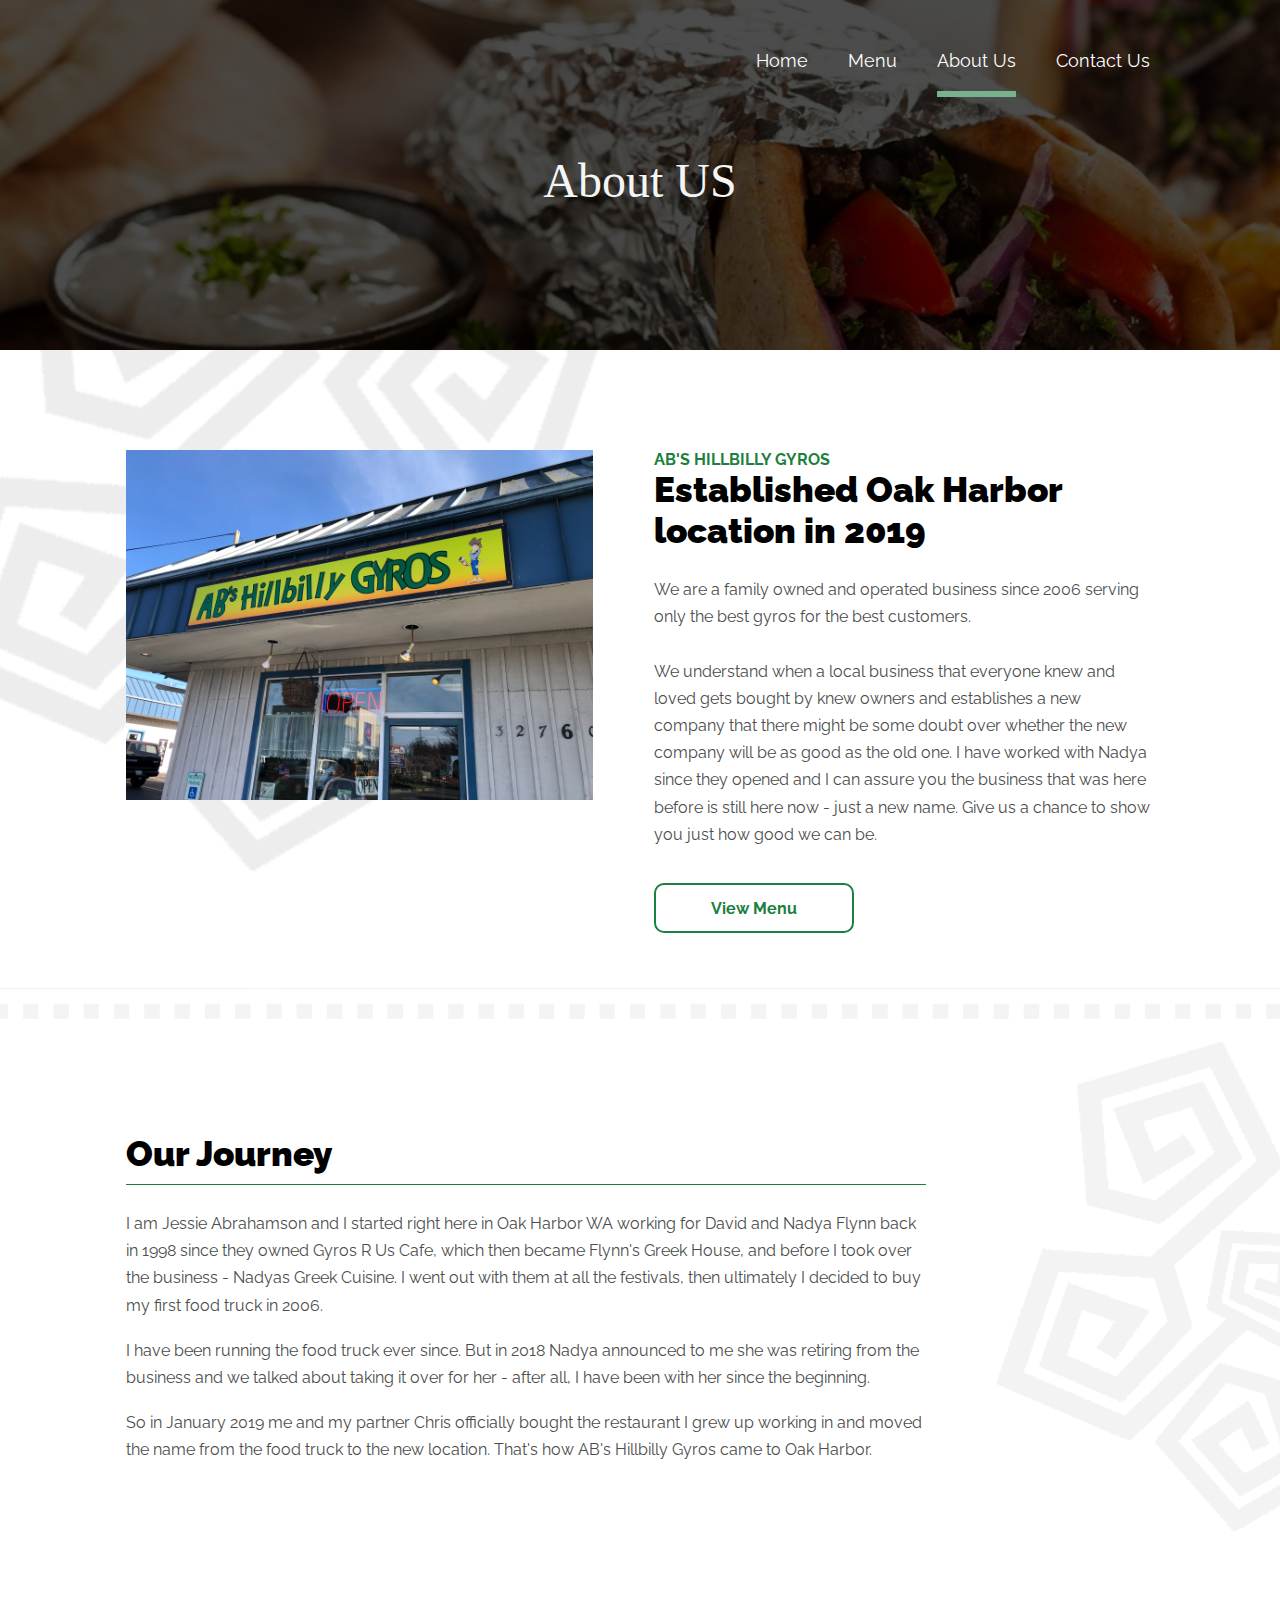
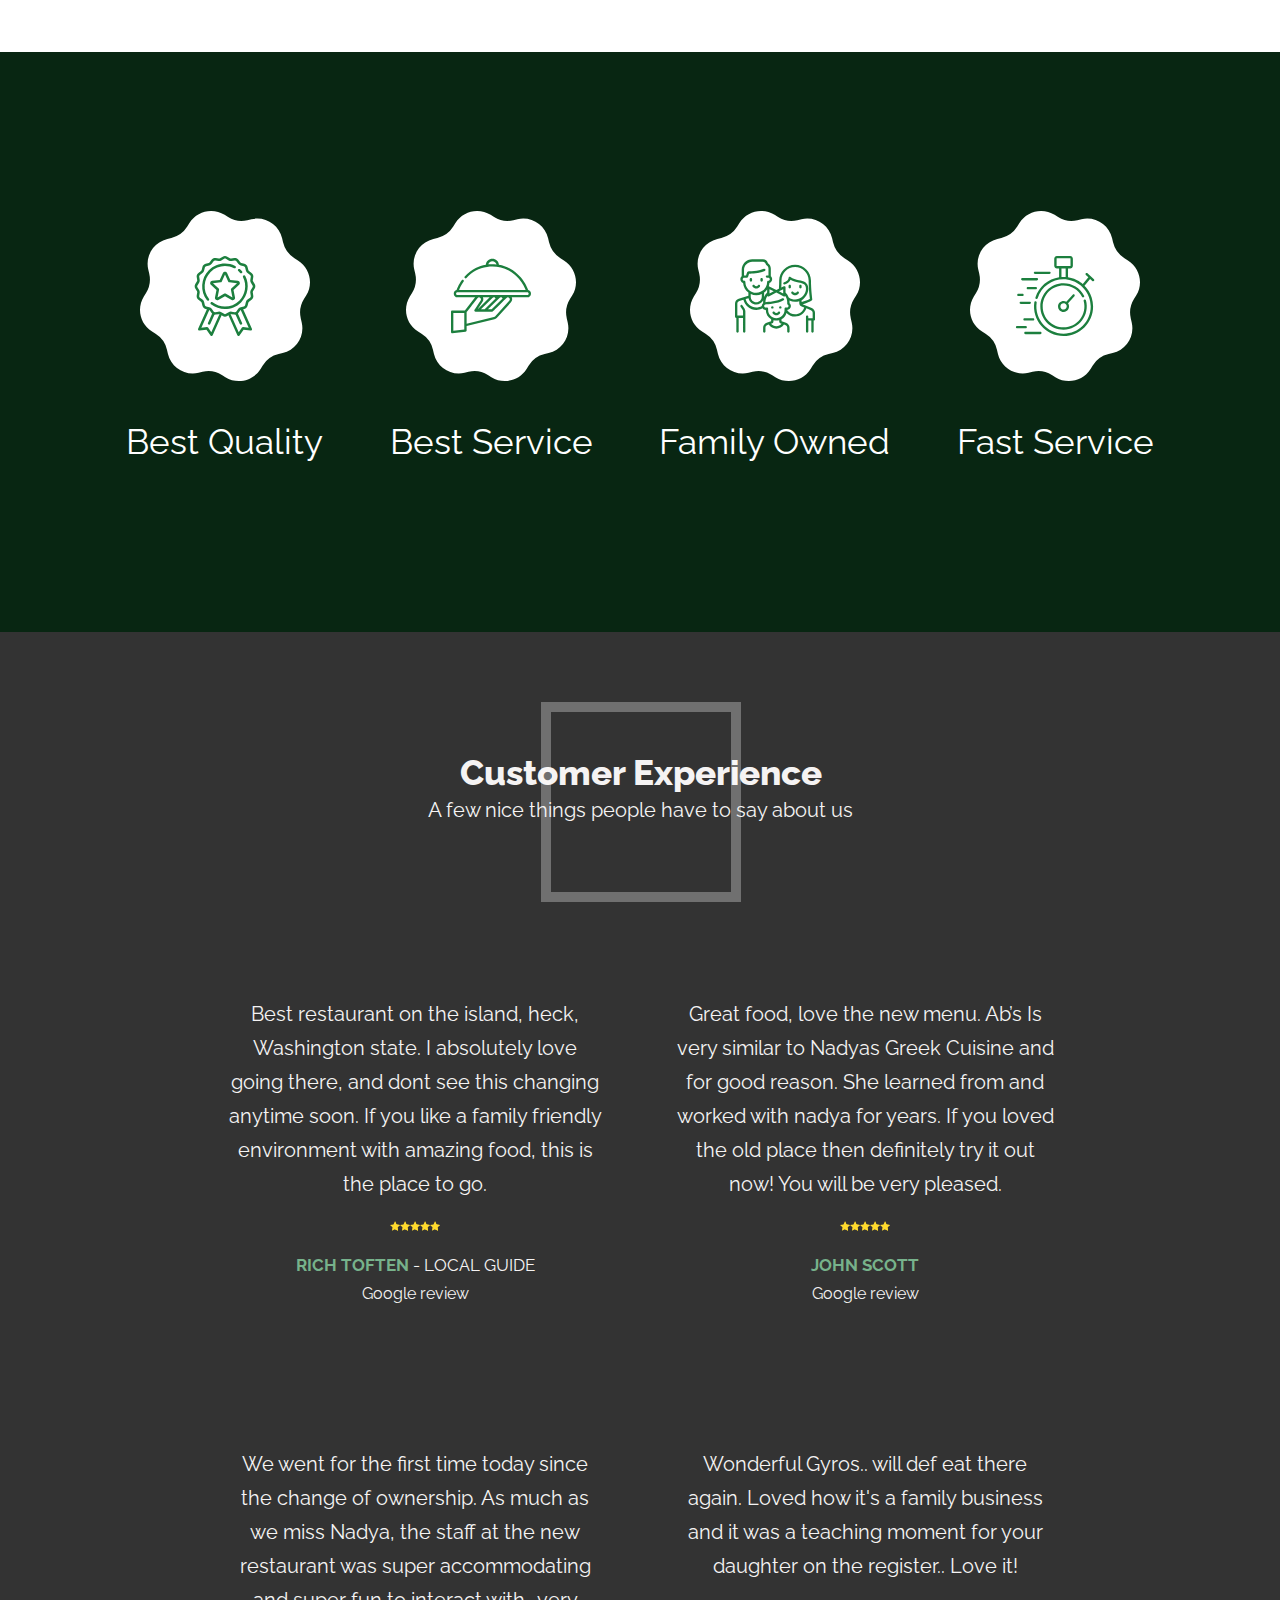
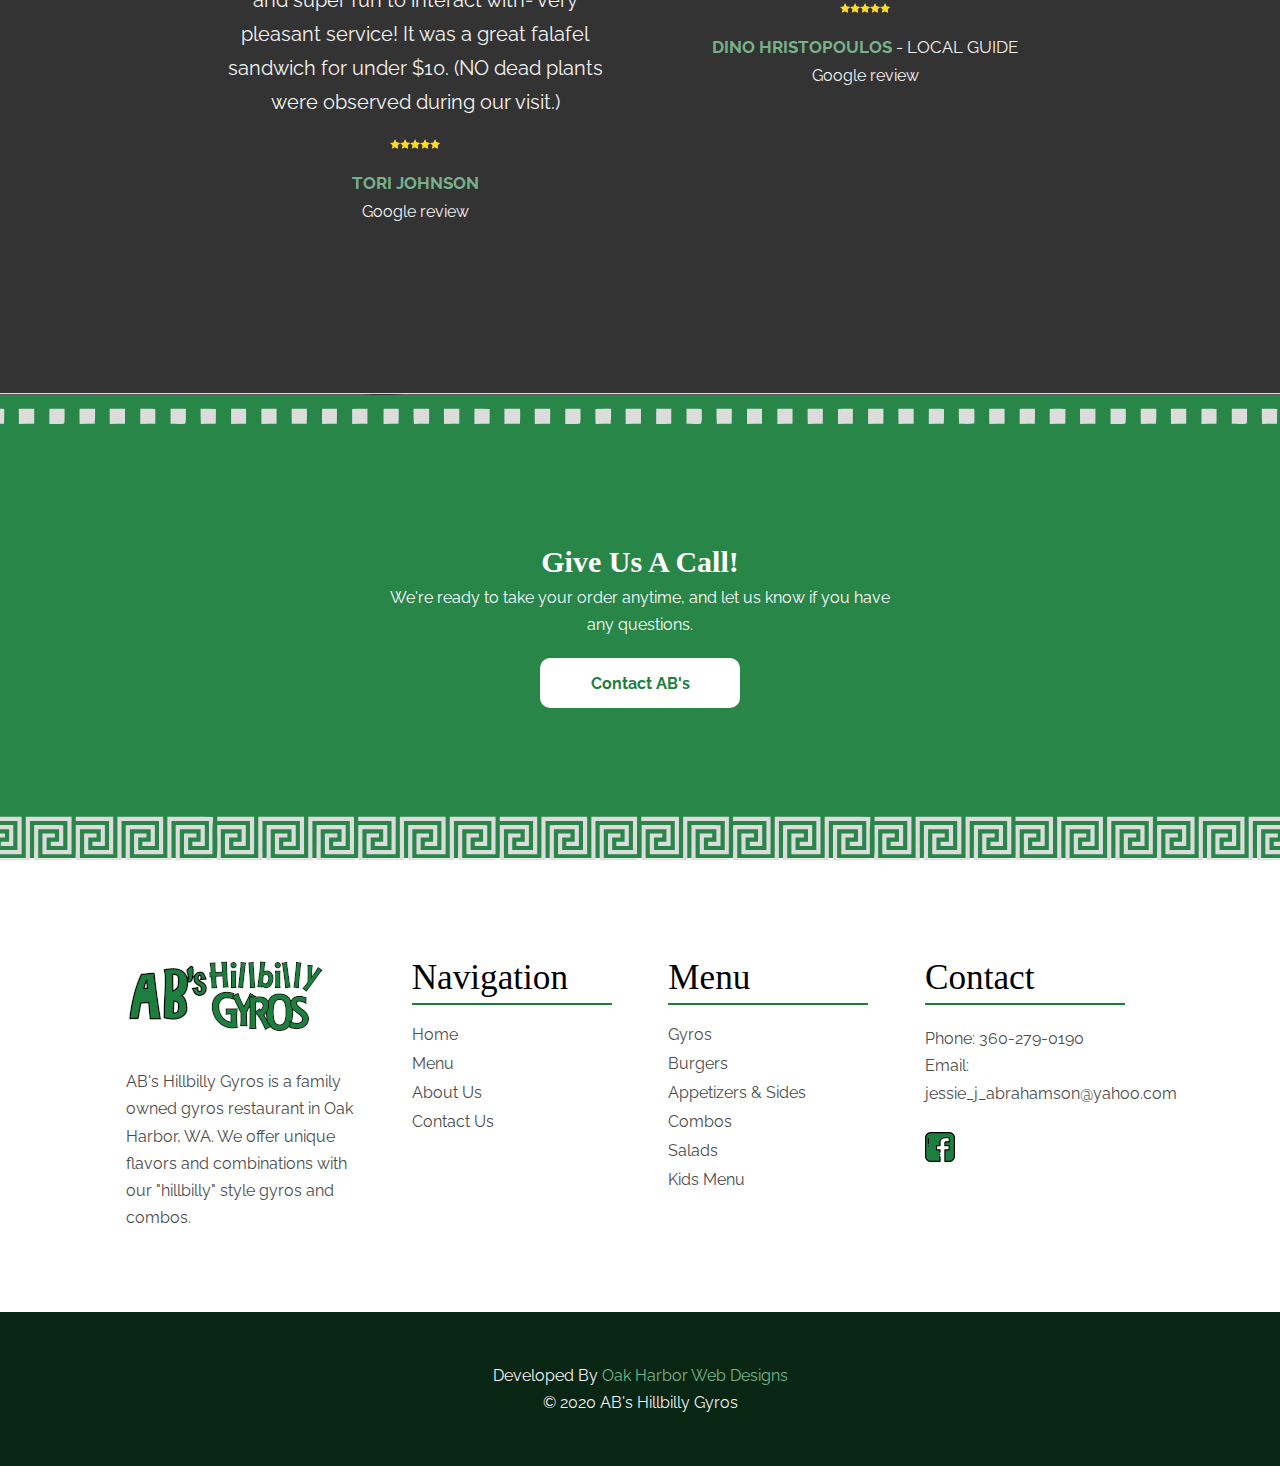
==== html/about.html @ a11c8747 "removed font awesome" ====
<!DOCTYPE html>
<html lang="en">
<head>

    <!-- Global site tag (gtag.js) - Google Analytics -->
    <script async src="https://www.googletagmanager.com/gtag/js?id=UA-137702322-4"></script>
    <script>
    window.dataLayer = window.dataLayer || [];
    function gtag(){dataLayer.push(arguments);}
    gtag('js', new Date());

    gtag('config', 'UA-137702322-4');
    </script>
    
    <meta charset="UTF-8">
    <meta name="viewport" content="width=device-width, initial-scale=1.0">
    <meta http-equiv="X-UA-Compatible" content="ie=edge">
    <meta name="description" content="">
    <meta name="keywords" content="">

    <!-- Google Search Console -->
    
    <!-- Favicons -->
    <link rel="apple-touch-icon" sizes="180x180" href="/apple-touch-icon.png">
    <link rel="icon" type="image/png" sizes="32x32" href="/favicon-32x32.png">
    <link rel="icon" type="image/png" sizes="16x16" href="/favicon-16x16.png">
    <link rel="manifest" href="/site.webmanifest">
    <link rel="mask-icon" href="/safari-pinned-tab.svg" color="#5bbad5">
    <meta name="msapplication-TileColor" content="#da532c">
    <meta name="theme-color" content="#ffffff">

    <!-- Google Fonts -->
    <link href="https://fonts.googleapis.com/css?family=Raleway|Rock+Salt|Slackey&display=swap" rel="stylesheet">

    <!-- CSS -->
    <link rel="stylesheet" href="/css/core-styles.css">
    <link rel="stylesheet" href="/css/about.css">

    <!-- jQuery -->
    <script src="https://ajax.googleapis.com/ajax/libs/jquery/3.4.1/jquery.min.js"></script>

    <title>About Us | Oak Harbor | AB's Hillbilly Gyros</title>
</head>
<body>

    <header>
        <!-- Desktop Navbar -->
        <div class="mobile-wrapper">
            <div class="mobile-nav container">
                <img id="mobile-logo" src="/images/vertical-logo.png" alt="mobile_company_logo" height="60"> 

                <!-- Hamburger Menu -->
                <button aria-label="open the menu" id="menu-button" class="hamburger hamburger--spring" onclick="toggleNav()" type="button">
                    <span aria-hidden="true" class="hamburger-box">
                        <span aria-hidden="true" class="hamburger-inner"></span>
                    </span>
                </button>
            </div>
        </div>

        <!-- ============================================ -->
        <!--                   NAVIGATION                 -->
        <!-- ============================================ -->

        <nav>
            <div class="navbar-menu">
                <div id="side-menu" class=" side-nav">
                    <ul id="on-top" class="navbar-links">
                        <li class="nav-li"><a href="/index.html">Home</a></li>
                        <li class="nav-li"><a href="menu.html">Menu</a></li>
                        <li class="nav-li"><a class="active-menu" href="about.html">About Us</a></li>
                        <!-- <li class="nav-li"><a href="events.html">Events</a></li> -->
                        <li class="nav-li"><a href="contact.html">Contact Us</a></li>
                    </ul>
                </div>
            </div>
        </nav>
    </header>

    <!-- ============================================ -->
    <!--                    LANDING                   -->
    <!-- ============================================ -->

    <section id="sub-landing">
        <div class="sub-landing-dark"></div>
        <h1 class="container">About US</h1>
        <div class="hero-line"></div>
    </section>

    <!-- ============================================ -->
    <!--                   ESTABLISHED                -->
    <!-- ============================================ -->

    <section id="established">
        <div class="container established">
            <img class="faded-img" src="/images/faded-greek-design.png" alt="">
            <img class="front-door" src="/images/outside-sign.jpg" alt=""  width="400px">
            <div class="established-content">
                <span>AB'S HILLBILLY GYROS</span>
                <h2>Established Oak Harbor location in 2019</h2>
                <div class="estabolsihed-line"></div>
                <p>
                    We are a family owned and operated business since 2006 serving only the best gyros 
                    for the best customers.
                    <br><br>
                   We understand when a local business that everyone knew and loved gets bought by 
                   knew owners and establishes a new company that there might be some doubt over 
                   whether the new company will be as good as the old one.  I have worked with Nadya 
                   since they opened and I can assure you the business that was here before is still 
                   here now - just a new name.  Give us a chance to show you just how good we can be. 
                </p>
                <button class="button-secondary established-button" onclick="location.href='menu.html'" type="button">
                    View Menu
                </button>
            </div>
            <svg aria-hidden="true" xmlns="http://www.w3.org/2000/svg" version="1.1" viewBox="0 0 2000 34" width="2000.0pt" height="34.0pt">
                <path d="M 0.00 0.00 L 2000.00 0.00 L 2000.00 0.90 C 1873.00 0.90 1746.00 0.90 1619.00 0.90 C 1608.00 0.77 1597.00 0.79 1586.00 0.90 C 1331.67 0.90 1077.33 0.90 823.00 0.90 C 812.33 0.78 801.67 0.78 791.00 0.90 C 527.33 0.90 263.67 0.90 0.00 0.90 L 0.00 0.00 Z" fill="#dcdcdc"/>
                <path d="M 0.00 0.90 C 263.67 0.90 527.33 0.90 791.00 0.90 C 801.67 0.78 812.33 0.78 823.00 0.90 C 1077.33 0.90 1331.67 0.90 1586.00 0.90 C 1597.00 0.79 1608.00 0.77 1619.00 0.90 C 1746.00 0.90 1873.00 0.90 2000.00 0.90 L 2000.00 11.90 C 1996.52 11.89 1993.04 11.90 1989.56 11.90 C 1989.57 15.65 1989.59 19.41 1989.65 23.17 C 1993.10 23.15 1996.55 23.14 2000.00 23.13 L 2000.00 34.00 L 0.00 34.00 L 0.00 0.90 Z" fill="transparent"/>
                <path d="M 11.45 11.89 C 15.22 11.90 18.99 11.89 22.76 11.89 C 22.82 15.64 22.81 19.39 22.63 23.14 C 18.89 23.14 15.15 23.15 11.41 23.17 C 11.33 19.41 11.38 15.65 11.45 11.89 Z" fill="#dcdcdc"/>
                <path d="M 33.88 11.90 C 37.78 11.90 41.69 11.90 45.59 11.90 C 45.64 15.65 45.62 19.40 45.50 23.15 C 41.71 23.14 37.93 23.15 34.15 23.17 C 33.89 19.42 33.85 15.66 33.88 11.90 Z" fill="#dcdcdc"/>
                <path d="M 56.66 11.90 C 60.52 11.90 64.38 11.90 68.23 11.88 C 68.23 15.63 68.23 19.38 68.21 23.13 C 64.39 23.14 60.56 23.15 56.74 23.16 C 56.69 19.41 56.67 15.65 56.66 11.90 Z" fill="#dcdcdc"/>
                <path d="M 79.58 11.89 C 83.39 11.91 87.20 11.90 91.01 11.91 C 91.05 15.65 91.04 19.39 90.88 23.13 C 87.10 23.14 83.31 23.15 79.53 23.17 C 79.50 19.41 79.53 15.65 79.58 11.89 Z" fill="#dcdcdc"/>
                <path d="M 102.08 11.90 C 106.00 11.89 109.93 11.89 113.86 11.90 C 113.92 15.65 113.91 19.40 113.72 23.14 C 109.86 23.13 106.00 23.15 102.14 23.16 C 102.03 19.41 102.03 15.66 102.08 11.90 Z" fill="#dcdcdc"/>
                <path d="M 124.79 11.89 C 128.65 11.90 132.52 11.91 136.38 11.89 C 136.40 15.64 136.40 19.38 136.35 23.13 C 132.52 23.14 128.69 23.16 124.86 23.17 C 124.83 19.41 124.81 15.65 124.79 11.89 Z" fill="#dcdcdc"/>
                <path d="M 147.74 11.88 C 151.54 11.90 155.33 11.89 159.13 11.90 C 159.12 15.37 159.31 18.88 158.99 22.34 L 158.34 23.00 C 154.81 23.31 151.23 23.13 147.69 23.17 C 147.68 19.41 147.71 15.64 147.74 11.88 Z" fill="#dcdcdc"/>
                <path d="M 170.31 11.91 C 174.23 11.90 178.14 11.89 182.05 11.89 C 182.13 15.65 182.06 19.38 181.80 23.13 C 178.00 23.14 174.21 23.15 170.42 23.18 C 170.27 19.42 170.27 15.67 170.31 11.91 Z" fill="#dcdcdc"/>
                <path d="M 192.95 11.90 C 196.80 11.90 200.64 11.90 204.49 11.89 C 204.50 15.64 204.50 19.38 204.44 23.13 C 200.64 23.14 196.84 23.15 193.04 23.16 C 192.97 19.40 192.96 15.65 192.95 11.90 Z" fill="#dcdcdc"/>
                <path d="M 215.95 11.90 C 219.70 11.89 223.45 11.90 227.20 11.89 C 227.20 15.60 227.22 19.30 227.21 23.01 C 223.43 23.14 219.65 23.18 215.87 23.17 C 215.88 19.41 215.91 15.66 215.95 11.90 Z" fill="#dcdcdc"/>
                <path d="M 238.64 11.90 C 242.46 11.89 246.29 11.89 250.11 11.91 C 249.84 15.19 250.91 20.18 249.41 23.02 C 245.84 23.30 242.23 23.13 238.66 23.15 C 238.62 19.40 238.63 15.65 238.64 11.90 Z" fill="#dcdcdc"/>
                <path d="M 261.12 11.90 C 264.95 11.89 268.79 11.90 272.63 11.90 C 272.65 15.65 272.63 19.40 272.51 23.15 C 268.80 23.15 265.08 23.14 261.36 23.17 C 261.17 19.42 261.12 15.66 261.12 11.90 Z" fill="#dcdcdc"/>
                <path d="M 284.05 11.90 C 287.79 11.89 291.53 11.89 295.27 11.89 C 295.28 15.64 295.29 19.38 295.25 23.12 C 291.52 23.14 287.80 23.16 284.07 23.16 C 284.00 19.40 284.02 15.65 284.05 11.90 Z" fill="#dcdcdc"/>
                <path d="M 306.78 11.89 C 310.58 11.90 314.38 11.90 318.18 11.89 C 318.18 15.64 318.18 19.39 318.16 23.13 C 314.37 23.14 310.58 23.15 306.80 23.16 C 306.77 19.40 306.78 15.65 306.78 11.89 Z" fill="#dcdcdc"/>
                <path d="M 329.46 11.90 C 333.28 11.90 337.09 11.89 340.91 11.90 C 340.94 15.64 340.96 19.37 340.83 23.11 C 337.07 23.13 333.32 23.15 329.57 23.18 C 329.50 19.42 329.47 15.66 329.46 11.90 Z" fill="#dcdcdc"/>
                <path d="M 352.26 11.91 C 355.97 11.89 359.69 11.89 363.40 11.90 C 363.42 15.64 363.42 19.38 363.37 23.13 C 359.68 23.13 355.98 23.15 352.29 23.17 C 352.19 19.42 352.21 15.66 352.26 11.91 Z" fill="#dcdcdc"/>
                <path d="M 374.84 11.89 C 378.67 11.90 382.50 11.90 386.33 11.88 C 386.34 15.64 386.34 19.39 386.30 23.14 C 382.48 23.13 378.67 23.16 374.85 23.16 C 374.83 19.40 374.84 15.65 374.84 11.89 Z" fill="#dcdcdc"/>
                <path d="M 397.56 11.90 C 401.39 11.90 405.22 11.89 409.05 11.90 C 409.04 15.64 409.04 19.38 409.04 23.13 C 405.24 23.14 401.45 23.15 397.65 23.17 C 397.59 19.41 397.57 15.65 397.56 11.90 Z" fill="#dcdcdc"/>
                <path d="M 420.46 11.90 C 424.23 11.90 428.00 11.89 431.77 11.91 C 431.83 15.66 431.82 19.40 431.63 23.14 C 427.89 23.15 424.15 23.15 420.40 23.17 C 420.32 19.41 420.37 15.65 420.46 11.90 Z" fill="#dcdcdc"/>
                <path d="M 442.87 11.90 C 446.77 11.89 450.66 11.89 454.56 11.88 C 454.58 15.53 454.78 19.22 454.45 22.86 C 450.74 23.38 446.89 23.10 443.15 23.17 C 442.90 19.42 442.85 15.66 442.87 11.90 Z" fill="#dcdcdc"/>
                <path d="M 465.66 11.89 C 469.52 11.90 473.37 11.90 477.23 11.89 C 477.23 15.64 477.23 19.39 477.21 23.14 C 473.39 23.14 469.56 23.15 465.74 23.16 C 465.69 19.40 465.67 15.65 465.66 11.89 Z" fill="#dcdcdc"/>
                <path d="M 488.57 11.89 C 492.38 11.90 496.19 11.89 499.99 11.90 C 500.06 15.65 500.03 19.39 499.89 23.13 C 496.11 23.13 492.32 23.14 488.54 23.17 C 488.51 19.41 488.53 15.65 488.57 11.89 Z" fill="#dcdcdc"/>
                <path d="M 511.07 11.91 C 515.00 11.89 518.93 11.89 522.86 11.91 C 522.92 15.65 522.91 19.40 522.70 23.14 C 518.85 23.14 514.99 23.16 511.14 23.16 C 511.03 19.41 511.03 15.66 511.07 11.91 Z" fill="#dcdcdc"/>
                <path d="M 533.79 11.88 C 537.65 11.90 541.52 11.90 545.38 11.90 C 545.40 15.64 545.40 19.38 545.35 23.13 C 541.52 23.13 537.69 23.15 533.86 23.18 C 533.83 19.41 533.81 15.65 533.79 11.88 Z" fill="#dcdcdc"/>
                <path d="M 556.74 11.89 C 560.54 11.90 564.33 11.89 568.12 11.90 C 568.12 15.37 568.31 18.89 567.99 22.36 L 567.37 22.99 C 563.83 23.32 560.23 23.13 556.68 23.17 C 556.68 19.41 556.71 15.65 556.74 11.89 Z" fill="#dcdcdc"/>
                <path d="M 579.33 11.89 C 583.23 11.90 587.13 11.89 591.03 11.89 C 591.13 15.66 591.06 19.38 590.79 23.14 C 587.00 23.14 583.20 23.15 579.41 23.17 C 579.28 19.41 579.29 15.65 579.33 11.89 Z" fill="#dcdcdc"/>
                <path d="M 601.95 11.90 C 605.80 11.90 609.64 11.90 613.48 11.89 C 613.51 15.64 613.51 19.38 613.45 23.13 C 609.65 23.14 605.85 23.16 602.04 23.16 C 601.97 19.41 601.96 15.66 601.95 11.90 Z" fill="#dcdcdc"/>
                <path d="M 624.94 11.90 C 628.70 11.89 632.45 11.89 636.21 11.91 C 636.22 15.65 636.22 19.39 636.19 23.13 C 632.42 23.14 628.65 23.15 624.88 23.16 C 624.89 19.41 624.92 15.65 624.94 11.90 Z" fill="#dcdcdc"/>
                <path d="M 647.63 11.88 C 651.46 11.90 655.28 11.90 659.11 11.89 C 659.10 15.35 659.31 18.86 658.98 22.30 L 658.35 23.00 C 654.81 23.31 651.21 23.13 647.66 23.16 C 647.62 19.40 647.62 15.64 647.63 11.88 Z" fill="#dcdcdc"/>
                <path d="M 670.12 11.89 C 673.96 11.90 677.80 11.89 681.64 11.91 C 681.66 15.65 681.64 19.40 681.52 23.14 C 677.81 23.14 674.10 23.14 670.39 23.17 C 670.18 19.42 670.12 15.66 670.12 11.89 Z" fill="#dcdcdc"/>
                <path d="M 693.06 11.90 C 696.80 11.90 700.54 11.90 704.28 11.90 C 704.28 15.64 704.29 19.39 704.25 23.13 C 700.52 23.14 696.79 23.15 693.06 23.16 C 693.00 19.41 693.02 15.65 693.06 11.90 Z" fill="#dcdcdc"/>
                <path d="M 715.77 11.89 C 719.57 11.90 723.37 11.90 727.17 11.89 C 727.17 15.64 727.18 19.38 727.16 23.12 C 723.37 23.13 719.58 23.15 715.79 23.16 C 715.77 19.40 715.77 15.65 715.77 11.89 Z" fill="#dcdcdc"/>
                <path d="M 738.46 11.90 C 742.28 11.89 746.09 11.89 749.90 11.90 C 749.96 15.65 749.95 19.40 749.76 23.14 C 746.02 23.14 742.29 23.15 738.55 23.14 C 738.49 19.39 738.48 15.64 738.46 11.90 Z" fill="#dcdcdc"/>
                <path d="M 761.27 11.90 C 764.98 11.90 768.70 11.90 772.41 11.88 C 772.42 15.63 772.43 19.38 772.37 23.13 C 768.68 23.14 764.99 23.15 761.29 23.17 C 761.19 19.41 761.22 15.66 761.27 11.90 Z" fill="#dcdcdc"/>
                <path d="M 783.84 11.91 C 787.66 11.89 791.49 11.89 795.32 11.90 C 795.33 15.64 795.34 19.39 795.30 23.13 C 791.48 23.13 787.67 23.15 783.85 23.16 C 783.83 19.41 783.83 15.66 783.84 11.91 Z" fill="#dcdcdc"/>
                <path d="M 807.45 11.89 C 811.22 11.90 814.99 11.89 818.76 11.89 C 818.82 15.64 818.81 19.39 818.63 23.14 C 814.89 23.14 811.15 23.15 807.41 23.17 C 807.33 19.41 807.38 15.65 807.45 11.89 Z" fill="#dcdcdc"/>
                <path d="M 829.88 11.90 C 833.78 11.90 837.69 11.90 841.59 11.90 C 841.64 15.65 841.62 19.40 841.50 23.15 C 837.71 23.14 833.93 23.15 830.15 23.17 C 829.89 19.42 829.85 15.66 829.88 11.90 Z" fill="#dcdcdc"/>
                <path d="M 852.66 11.90 C 856.52 11.90 860.38 11.90 864.23 11.88 C 864.23 15.63 864.23 19.38 864.21 23.13 C 860.39 23.14 856.56 23.15 852.74 23.16 C 852.69 19.41 852.67 15.65 852.66 11.90 Z" fill="#dcdcdc"/>
                <path d="M 875.58 11.89 C 879.39 11.91 883.20 11.90 887.01 11.91 C 887.05 15.65 887.04 19.39 886.88 23.13 C 883.10 23.14 879.32 23.15 875.53 23.17 C 875.50 19.41 875.53 15.65 875.58 11.89 Z" fill="#dcdcdc"/>
                <path d="M 898.08 11.90 C 902.00 11.89 905.93 11.89 909.86 11.90 C 909.92 15.65 909.91 19.40 909.72 23.14 C 905.86 23.13 902.00 23.15 898.14 23.16 C 898.03 19.41 898.03 15.66 898.08 11.90 Z" fill="#dcdcdc"/>
                <path d="M 920.79 11.89 C 924.65 11.90 928.52 11.91 932.38 11.89 C 932.40 15.64 932.40 19.38 932.35 23.13 C 928.52 23.14 924.69 23.16 920.86 23.17 C 920.83 19.41 920.81 15.65 920.79 11.89 Z" fill="#dcdcdc"/>
                <path d="M 943.74 11.88 C 947.54 11.90 951.33 11.89 955.13 11.90 C 955.12 15.37 955.31 18.88 954.99 22.34 L 954.34 23.00 C 950.81 23.31 947.23 23.13 943.69 23.17 C 943.68 19.41 943.71 15.64 943.74 11.88 Z" fill="#dcdcdc"/>
                <path d="M 966.31 11.91 C 970.23 11.90 974.14 11.89 978.05 11.89 C 978.13 15.65 978.06 19.38 977.80 23.13 C 974.00 23.14 970.21 23.15 966.42 23.18 C 966.27 19.42 966.27 15.67 966.31 11.91 Z" fill="#dcdcdc"/>
                <path d="M 988.95 11.90 C 992.80 11.90 996.64 11.90 1000.49 11.89 C 1000.50 15.64 1000.50 19.38 1000.44 23.13 C 996.64 23.14 992.84 23.15 989.04 23.16 C 988.97 19.40 988.96 15.65 988.95 11.90 Z" fill="#dcdcdc"/>
                <path d="M 1011.95 11.90 C 1015.70 11.89 1019.45 11.90 1023.20 11.89 C 1023.20 15.60 1023.22 19.30 1023.21 23.01 C 1019.43 23.14 1015.65 23.18 1011.87 23.17 C 1011.88 19.41 1011.91 15.66 1011.95 11.90 Z" fill="#dcdcdc"/>
                <path d="M 1034.64 11.90 C 1038.46 11.89 1042.29 11.89 1046.11 11.91 C 1045.84 15.19 1046.90 20.18 1045.41 23.02 C 1041.84 23.30 1038.23 23.13 1034.66 23.15 C 1034.62 19.40 1034.63 15.65 1034.64 11.90 Z" fill="#dcdcdc"/>
                <path d="M 1057.12 11.90 C 1060.95 11.89 1064.79 11.90 1068.63 11.90 C 1068.65 15.65 1068.63 19.40 1068.51 23.15 C 1064.80 23.15 1061.08 23.14 1057.36 23.17 C 1057.17 19.42 1057.12 15.66 1057.12 11.90 Z" fill="#dcdcdc"/>
                <path d="M 1080.05 11.90 C 1083.79 11.89 1087.53 11.89 1091.27 11.89 C 1091.28 15.64 1091.29 19.38 1091.25 23.12 C 1087.52 23.14 1083.80 23.16 1080.07 23.16 C 1080.00 19.40 1080.02 15.65 1080.05 11.90 Z" fill="#dcdcdc"/>
                <path d="M 1102.78 11.89 C 1106.58 11.90 1110.38 11.90 1114.18 11.89 C 1114.18 15.64 1114.18 19.39 1114.16 23.13 C 1110.37 23.14 1106.58 23.15 1102.80 23.16 C 1102.77 19.40 1102.78 15.65 1102.78 11.89 Z" fill="#dcdcdc"/>
                <path d="M 1125.46 11.90 C 1129.28 11.90 1133.09 11.89 1136.91 11.90 C 1136.94 15.64 1136.96 19.37 1136.83 23.11 C 1133.07 23.13 1129.32 23.15 1125.57 23.18 C 1125.50 19.42 1125.47 15.66 1125.46 11.90 Z" fill="#dcdcdc"/>
                <path d="M 1148.26 11.91 C 1151.97 11.89 1155.69 11.89 1159.40 11.90 C 1159.42 15.64 1159.42 19.38 1159.37 23.13 C 1155.68 23.13 1151.98 23.15 1148.29 23.17 C 1148.19 19.42 1148.21 15.66 1148.26 11.91 Z" fill="#dcdcdc"/>
                <path d="M 1170.84 11.89 C 1174.67 11.90 1178.50 11.90 1182.33 11.88 C 1182.34 15.64 1182.34 19.39 1182.30 23.14 C 1178.48 23.13 1174.67 23.16 1170.85 23.16 C 1170.83 19.40 1170.84 15.65 1170.84 11.89 Z" fill="#dcdcdc"/>
                <path d="M 1193.56 11.90 C 1197.39 11.90 1201.22 11.89 1205.05 11.90 C 1205.04 15.64 1205.04 19.38 1205.04 23.13 C 1201.24 23.14 1197.45 23.15 1193.65 23.17 C 1193.59 19.41 1193.57 15.65 1193.56 11.90 Z" fill="#dcdcdc"/>
                <path d="M 1216.46 11.90 C 1220.23 11.90 1224.00 11.89 1227.77 11.91 C 1227.83 15.66 1227.82 19.40 1227.63 23.14 C 1223.89 23.15 1220.15 23.15 1216.40 23.17 C 1216.32 19.41 1216.37 15.65 1216.46 11.90 Z" fill="#dcdcdc"/>
                <path d="M 1238.87 11.90 C 1242.77 11.89 1246.66 11.89 1250.56 11.88 C 1250.58 15.53 1250.78 19.22 1250.45 22.85 C 1246.74 23.38 1242.89 23.10 1239.15 23.17 C 1238.90 19.42 1238.85 15.66 1238.87 11.90 Z" fill="#dcdcdc"/>
                <path d="M 1261.66 11.89 C 1265.52 11.90 1269.37 11.90 1273.23 11.89 C 1273.23 15.64 1273.23 19.39 1273.21 23.14 C 1269.39 23.14 1265.56 23.15 1261.74 23.16 C 1261.69 19.40 1261.67 15.65 1261.66 11.89 Z" fill="#dcdcdc"/>
                <path d="M 1284.57 11.89 C 1288.38 11.90 1292.19 11.89 1295.99 11.90 C 1296.06 15.65 1296.03 19.39 1295.89 23.13 C 1292.11 23.13 1288.32 23.14 1284.54 23.17 C 1284.51 19.41 1284.53 15.65 1284.57 11.89 Z" fill="#dcdcdc"/>
                <path d="M 1307.07 11.91 C 1311.00 11.89 1314.93 11.89 1318.86 11.91 C 1318.92 15.65 1318.91 19.40 1318.70 23.14 C 1314.85 23.14 1310.99 23.16 1307.14 23.16 C 1307.03 19.41 1307.03 15.66 1307.07 11.91 Z" fill="#dcdcdc"/>
                <path d="M 1329.79 11.88 C 1333.65 11.90 1337.52 11.90 1341.38 11.90 C 1341.40 15.64 1341.40 19.38 1341.35 23.13 C 1337.52 23.13 1333.69 23.15 1329.86 23.18 C 1329.83 19.41 1329.81 15.65 1329.79 11.88 Z" fill="#dcdcdc"/>
                <path d="M 1352.74 11.89 C 1356.54 11.90 1360.33 11.89 1364.12 11.90 C 1364.12 15.37 1364.31 18.89 1363.99 22.35 L 1363.37 22.99 C 1359.83 23.32 1356.23 23.13 1352.68 23.17 C 1352.68 19.41 1352.71 15.65 1352.74 11.89 Z" fill="#dcdcdc"/>
                <path d="M 1375.33 11.89 C 1379.23 11.90 1383.13 11.89 1387.03 11.89 C 1387.14 15.66 1387.06 19.38 1386.79 23.14 C 1383.00 23.14 1379.20 23.15 1375.41 23.17 C 1375.28 19.41 1375.29 15.65 1375.33 11.89 Z" fill="#dcdcdc"/>
                <path d="M 1397.95 11.90 C 1401.80 11.90 1405.64 11.90 1409.48 11.89 C 1409.51 15.64 1409.51 19.38 1409.45 23.13 C 1405.65 23.14 1401.85 23.16 1398.04 23.16 C 1397.97 19.41 1397.96 15.66 1397.95 11.90 Z" fill="#dcdcdc"/>
                <path d="M 1420.94 11.90 C 1424.70 11.89 1428.45 11.89 1432.21 11.91 C 1432.22 15.65 1432.22 19.39 1432.19 23.13 C 1428.42 23.14 1424.65 23.15 1420.88 23.16 C 1420.89 19.41 1420.92 15.65 1420.94 11.90 Z" fill="#dcdcdc"/>
                <path d="M 1443.63 11.88 C 1447.46 11.90 1451.28 11.90 1455.11 11.89 C 1455.10 15.35 1455.31 18.86 1454.98 22.30 L 1454.35 23.00 C 1450.81 23.31 1447.21 23.13 1443.66 23.16 C 1443.62 19.40 1443.62 15.64 1443.63 11.88 Z" fill="#dcdcdc"/>
                <path d="M 1466.12 11.89 C 1469.96 11.90 1473.80 11.89 1477.64 11.91 C 1477.66 15.65 1477.64 19.40 1477.52 23.14 C 1473.81 23.14 1470.10 23.14 1466.39 23.17 C 1466.18 19.42 1466.12 15.66 1466.12 11.89 Z" fill="#dcdcdc"/>
                <path d="M 1489.06 11.90 C 1492.80 11.90 1496.54 11.90 1500.28 11.90 C 1500.28 15.64 1500.29 19.39 1500.25 23.13 C 1496.52 23.14 1492.79 23.15 1489.06 23.16 C 1489.00 19.41 1489.02 15.65 1489.06 11.90 Z" fill="#dcdcdc"/>
                <path d="M 1511.77 11.89 C 1515.57 11.90 1519.37 11.90 1523.17 11.89 C 1523.17 15.64 1523.18 19.38 1523.16 23.12 C 1519.37 23.13 1515.58 23.15 1511.79 23.16 C 1511.77 19.40 1511.77 15.65 1511.77 11.89 Z" fill="#dcdcdc"/>
                <path d="M 1534.46 11.90 C 1538.28 11.89 1542.09 11.89 1545.90 11.90 C 1545.96 15.65 1545.95 19.40 1545.76 23.14 C 1542.02 23.14 1538.29 23.15 1534.55 23.14 C 1534.49 19.39 1534.48 15.64 1534.46 11.90 Z" fill="#dcdcdc"/>
                <path d="M 1557.27 11.90 C 1560.98 11.90 1564.70 11.90 1568.41 11.88 C 1568.42 15.63 1568.43 19.38 1568.37 23.13 C 1564.68 23.14 1560.99 23.15 1557.29 23.17 C 1557.19 19.41 1557.22 15.66 1557.27 11.90 Z" fill="#dcdcdc"/>
                <path d="M 1579.84 11.91 C 1583.66 11.89 1587.49 11.89 1591.32 11.90 C 1591.33 15.64 1591.34 19.39 1591.30 23.13 C 1587.48 23.13 1583.67 23.15 1579.85 23.16 C 1579.83 19.41 1579.83 15.66 1579.84 11.91 Z" fill="#dcdcdc"/>
                <path d="M 1603.45 11.89 C 1607.22 11.90 1610.99 11.89 1614.76 11.89 C 1614.82 15.64 1614.81 19.39 1614.63 23.14 C 1610.89 23.14 1607.15 23.15 1603.41 23.17 C 1603.33 19.41 1603.38 15.65 1603.45 11.89 Z" fill="#dcdcdc"/>
                <path d="M 1625.88 11.90 C 1629.78 11.90 1633.69 11.90 1637.59 11.90 C 1637.64 15.65 1637.62 19.40 1637.50 23.15 C 1633.71 23.14 1629.93 23.15 1626.15 23.17 C 1625.89 19.42 1625.85 15.66 1625.88 11.90 Z" fill="#dcdcdc"/>
                <path d="M 1648.66 11.90 C 1652.52 11.90 1656.38 11.90 1660.23 11.88 C 1660.23 15.63 1660.23 19.38 1660.21 23.13 C 1656.39 23.14 1652.56 23.15 1648.74 23.16 C 1648.69 19.41 1648.67 15.65 1648.66 11.90 Z" fill="#dcdcdc"/>
                <path d="M 1671.58 11.89 C 1675.39 11.91 1679.20 11.90 1683.01 11.91 C 1683.05 15.65 1683.04 19.39 1682.89 23.13 C 1679.10 23.14 1675.31 23.15 1671.53 23.17 C 1671.50 19.41 1671.53 15.65 1671.58 11.89 Z" fill="#dcdcdc"/>
                <path d="M 1694.08 11.90 C 1698.00 11.89 1701.93 11.89 1705.86 11.90 C 1705.92 15.65 1705.91 19.40 1705.72 23.14 C 1701.86 23.13 1698.00 23.15 1694.14 23.16 C 1694.03 19.41 1694.03 15.66 1694.08 11.90 Z" fill="#dcdcdc"/>
                <path d="M 1716.79 11.89 C 1720.65 11.90 1724.52 11.91 1728.38 11.89 C 1728.40 15.64 1728.40 19.38 1728.35 23.13 C 1724.52 23.14 1720.69 23.16 1716.86 23.17 C 1716.83 19.41 1716.81 15.65 1716.79 11.89 Z" fill="#dcdcdc"/>
                <path d="M 1739.74 11.88 C 1743.54 11.90 1747.33 11.89 1751.13 11.90 C 1751.12 15.37 1751.31 18.88 1750.99 22.34 L 1750.34 22.99 C 1746.81 23.31 1743.23 23.13 1739.69 23.17 C 1739.68 19.41 1739.71 15.64 1739.74 11.88 Z" fill="#dcdcdc"/>
                <path d="M 1762.31 11.91 C 1766.23 11.90 1770.14 11.89 1774.05 11.89 C 1774.13 15.65 1774.06 19.38 1773.80 23.13 C 1770.00 23.14 1766.21 23.15 1762.42 23.18 C 1762.27 19.42 1762.27 15.67 1762.31 11.91 Z" fill="#dcdcdc"/>
                <path d="M 1784.95 11.90 C 1788.80 11.90 1792.64 11.90 1796.49 11.89 C 1796.50 15.64 1796.50 19.38 1796.44 23.13 C 1792.64 23.14 1788.84 23.15 1785.04 23.16 C 1784.97 19.40 1784.96 15.65 1784.95 11.90 Z" fill="#dcdcdc"/>
                <path d="M 1807.95 11.90 C 1811.70 11.89 1815.45 11.90 1819.20 11.89 C 1819.20 15.60 1819.22 19.30 1819.21 23.01 C 1815.43 23.14 1811.65 23.18 1807.87 23.17 C 1807.88 19.41 1807.91 15.66 1807.95 11.90 Z" fill="#dcdcdc"/>
                <path d="M 1830.64 11.90 C 1834.46 11.89 1838.29 11.89 1842.11 11.91 C 1841.84 15.20 1842.90 20.17 1841.42 23.02 C 1837.85 23.30 1834.23 23.13 1830.66 23.15 C 1830.62 19.40 1830.63 15.65 1830.64 11.90 Z" fill="#dcdcdc"/>
                <path d="M 1853.12 11.90 C 1856.95 11.89 1860.79 11.90 1864.63 11.90 C 1864.65 15.65 1864.63 19.40 1864.51 23.15 C 1860.80 23.15 1857.08 23.15 1853.36 23.17 C 1853.17 19.42 1853.12 15.66 1853.12 11.90 Z" fill="#dcdcdc"/>
                <path d="M 1876.05 11.90 C 1879.79 11.89 1883.53 11.89 1887.27 11.89 C 1887.28 15.64 1887.29 19.38 1887.25 23.12 C 1883.52 23.14 1879.80 23.16 1876.07 23.16 C 1876.00 19.40 1876.02 15.65 1876.05 11.90 Z" fill="#dcdcdc"/>
                <path d="M 1898.78 11.89 C 1902.58 11.90 1906.38 11.90 1910.18 11.89 C 1910.18 15.64 1910.18 19.39 1910.16 23.13 C 1906.37 23.14 1902.58 23.15 1898.80 23.16 C 1898.77 19.40 1898.78 15.65 1898.78 11.89 Z" fill="#dcdcdc"/>
                <path d="M 1921.46 11.90 C 1925.28 11.90 1929.09 11.89 1932.91 11.90 C 1932.94 15.64 1932.96 19.37 1932.83 23.11 C 1929.07 23.13 1925.32 23.15 1921.57 23.18 C 1921.50 19.42 1921.47 15.66 1921.46 11.90 Z" fill="#dcdcdc"/>
                <path d="M 1944.26 11.91 C 1947.97 11.89 1951.69 11.89 1955.40 11.90 C 1955.42 15.64 1955.42 19.38 1955.37 23.13 C 1951.68 23.13 1947.98 23.15 1944.29 23.17 C 1944.19 19.42 1944.21 15.66 1944.26 11.91 Z" fill="#dcdcdc"/>
                <path d="M 1966.84 11.89 C 1970.67 11.90 1974.50 11.90 1978.33 11.88 C 1978.34 15.64 1978.34 19.39 1978.30 23.14 C 1974.48 23.13 1970.67 23.16 1966.85 23.16 C 1966.83 19.40 1966.84 15.65 1966.84 11.89 Z" fill="#dcdcdc"/>
                <path d="M 1989.56 11.90 C 1993.04 11.90 1996.52 11.89 2000.00 11.90 L 2000.00 23.13 C 1996.55 23.14 1993.10 23.15 1989.65 23.17 C 1989.59 19.41 1989.57 15.65 1989.56 11.90 Z" fill="#dcdcdc"/>
                </svg>
        </div>
    </section>

    <!-- ============================================ -->
    <!--                  OUR JOURNEY                 -->
    <!-- ============================================ -->

    <section id="journey" class="section">
        <div class="container journey">
            <h2>Our Journey</h2>
            <div class="journey-line"></div>
            <p> 
                I am Jessie Abrahamson and I started right here in Oak Harbor WA working for David and 
                Nadya Flynn back in 1998 since they owned Gyros R Us Cafe, which then became Flynn's 
                Greek House, and before I took over the business - Nadyas Greek Cuisine.  I went out 
                with them at all the festivals, then ultimately I decided to buy my first food truck 
                in 2006.
            </p><br>
            <p>
                I have been running the food truck ever since.  But in 2018 Nadya announced to me she 
                was retiring from the business and we talked about taking it over for her - after all, 
                I have been with her since the beginning. 
            </p><br>
            <p>
                So in January 2019 me and my partner Chris officially bought the restaurant I grew up 
                working in and moved the name from the food truck to the new location.  That's how AB's 
                Hillbilly Gyros came to Oak Harbor.
            </p>
            <img src="" alt="">
            <img class="greek-design" src="/images/most-faded-greek-design.png" alt="">
        </div>
    </section>

    <!-- ============================================ -->
    <!--                   ICON STRIP                 -->
    <!-- ============================================ -->

    <section id="qualities" class="section">
        <div class="qualities-dark"></div>
       <div class="container item-container">
           <div class="item">
               <div class="svg">
                    <svg class="background" aria-hidden="true" preserveAspectRatio="none" data-bbox="33.241 32.739 134.519 134.522" xmlns="http://www.w3.org/2000/svg" viewBox="33.241 32.739 134.519 134.522" role="img">
                        <g>
                            <path fill="#ffffff" fill-rule="evenodd" clip-rule="evenodd" d="M162.989 102.465l1.721-2.77c5.894-9.482 2.985-21.947-6.497-27.842l-2.769-1.721a20.218 20.218 0 0 1-9.015-12.576l-.741-3.176c-2.537-10.873-13.408-17.631-24.282-15.094l-3.175.741a20.218 20.218 0 0 1-15.267-2.518l-2.769-1.721c-9.483-5.894-21.948-2.986-27.842 6.497l-1.721 2.769a20.218 20.218 0 0 1-12.576 9.015l-3.175.741c-10.872 2.538-17.63 13.41-15.093 24.283l.741 3.175a20.218 20.218 0 0 1-2.518 15.267l-1.721 2.769c-5.894 9.482-2.986 21.948 6.497 27.842l2.769 1.721a20.218 20.218 0 0 1 9.015 12.576l.741 3.175c2.537 10.873 13.408 17.631 24.282 15.094l3.174-.741a20.218 20.218 0 0 1 15.267 2.518l2.77 1.722c9.483 5.894 21.948 2.985 27.842-6.497l1.721-2.769a20.214 20.214 0 0 1 12.576-9.015l3.175-.741c10.873-2.537 17.631-13.408 15.094-24.282l-.741-3.175a20.217 20.217 0 0 1 2.517-15.267z"></path>
                        </g>
                    </svg>
                    <svg class="image" aria-hidden="true" xmlns="http://www.w3.org/2000/svg" xmlns:xlink="http://www.w3.org/1999/xlink" version="1.1" id="Layer_1" x="0px" y="0px" viewBox="0 0 511.999 511.999" style="enable-background:new 0 0 511.999 511.999;" xml:space="preserve" width="512px" height="512px" class="hovered-paths"><g><g>
                        <g>
                            <path d="M321.356,63.796c-56.318-28.458-124.159-17.577-168.81,27.075c-51.895,51.894-57.089,134.64-12.081,192.474    c1.591,2.044,3.969,3.114,6.373,3.114c1.732,0,3.477-0.555,4.95-1.702c3.517-2.737,4.149-7.806,1.413-11.323    c-40.019-51.422-35.394-125.002,10.757-171.153c39.71-39.712,100.038-49.39,150.122-24.083c3.976,2.012,8.83,0.414,10.84-3.563    C326.929,70.658,325.335,65.805,321.356,63.796z" data-original="#000000" class="hovered-path active-path" data-old_color="#000000" fill="#1C7F3E"/>
                        </g>
                    </g><g>
                        <g>
                            <path d="M385.787,128.239c-2.01-3.977-6.861-5.573-10.841-3.565c-3.977,2.009-5.574,6.861-3.565,10.84    c25.289,50.076,15.606,110.396-24.095,150.096c-46.152,46.15-119.731,50.774-171.153,10.757    c-3.518-2.736-8.586-2.104-11.323,1.412c-2.737,3.517-2.104,8.586,1.413,11.323c26.344,20.502,57.855,30.586,89.266,30.586    c37.547,0,74.952-14.411,103.209-42.668C403.339,252.38,414.225,184.552,385.787,128.239z" data-original="#000000" class="hovered-path active-path" data-old_color="#000000" fill="#1C7F3E"/>
                        </g>
                    </g><g>
                        <g>
                            <path d="M364.94,97.508c-1.999-2.262-4.099-4.496-6.242-6.638c-2.143-2.143-4.376-4.243-6.638-6.242    c-3.339-2.952-8.439-2.636-11.388,0.703c-2.953,3.338-2.639,8.437,0.7,11.388c2.015,1.78,4.005,3.652,5.915,5.561    c1.908,1.91,3.78,3.899,5.561,5.914c1.594,1.804,3.816,2.725,6.049,2.725c1.899,0,3.805-0.667,5.34-2.023    C367.577,105.946,367.891,100.847,364.94,97.508z" data-original="#000000" class="hovered-path active-path" data-old_color="#000000" fill="#1C7F3E"/>
                        </g>
                    </g><g>
                        <g>
                            <path d="M446.066,208.41c5.38-8.827,5.38-19.791-0.002-28.616l-10.615-17.407c-1.398-2.294-1.939-5.018-1.521-7.67l3.164-20.103    c1.613-10.245-2.596-20.398-10.982-26.499l-16.451-11.966c-2.175-1.583-3.721-3.892-4.354-6.506l-4.791-19.799    c-2.432-10.057-10.191-17.815-20.247-20.249l-19.8-4.792c-2.614-0.633-4.925-2.179-6.506-4.354l-11.968-16.455    c-6.1-8.386-16.254-12.597-26.496-10.983l-20.11,3.164c-2.652,0.417-5.377-0.123-7.669-1.521L270.308,4.036    c-8.826-5.382-19.79-5.381-28.616,0l-17.408,10.615c-2.292,1.399-5.015,1.937-7.67,1.521l-20.104-3.164    c-10.242-1.612-20.397,2.597-26.497,10.983l-11.966,16.451c-1.583,2.175-3.893,3.721-6.508,4.354l-19.799,4.791    c-10.055,2.432-17.815,10.191-20.249,20.247l-4.792,19.8c-0.633,2.614-2.178,4.925-4.354,6.506L85.89,108.108    c-8.386,6.099-12.594,16.251-10.983,26.496l3.164,20.111c0.417,2.653-0.123,5.377-1.521,7.669l-10.617,17.411    c-5.38,8.826-5.38,19.79,0.001,28.615l10.615,17.408c1.398,2.294,1.939,5.018,1.521,7.67l-3.164,20.104    c-1.613,10.244,2.596,20.398,10.982,26.498l16.451,11.966c2.175,1.581,3.721,3.892,4.354,6.506l4.791,19.799    c2.432,10.057,10.191,17.815,20.247,20.249l8.268,2.001L84.045,465.425c-1.189,2.653-0.86,5.739,0.863,8.081    c1.722,2.342,4.569,3.577,7.457,3.231l45.022-5.383l25.936,37.191c1.518,2.175,3.995,3.453,6.616,3.453    c0.251,0,0.505-0.012,0.757-0.035c2.894-0.272,5.419-2.081,6.608-4.732l57.145-127.479l7.241,4.415    c4.413,2.691,9.36,4.036,14.308,4.036c4.948,0,9.895-1.346,14.308-4.036l7.502-4.574l57.217,127.638    c1.189,2.653,3.713,4.46,6.608,4.732c0.253,0.024,0.506,0.036,0.757,0.036c2.621,0,5.099-1.278,6.616-3.453l25.936-37.191    l45.022,5.383c2.886,0.343,5.735-0.889,7.457-3.231c1.722-2.342,2.053-5.428,0.863-8.081l-55.983-124.883l7.957-1.925    c10.055-2.432,17.815-10.191,20.249-20.247l4.792-19.8c0.633-2.614,2.179-4.925,4.354-6.506l16.455-11.968    c8.386-6.099,12.594-16.251,10.983-26.496l-3.164-20.111c-0.417-2.653,0.123-5.377,1.521-7.669L446.066,208.41z M168.408,487.627    l-20.554-29.474c-1.704-2.444-4.618-3.752-7.576-3.396l-35.679,4.266L155.578,345.3c0.932,0.685,1.768,1.506,2.457,2.455    l11.968,16.455c1.137,1.563,2.415,2.98,3.808,4.242l-26.833,59.857c-1.822,4.067-0.004,8.84,4.062,10.663    c1.072,0.481,2.193,0.708,3.295,0.708c3.082,0,6.026-1.776,7.367-4.77l26.738-59.644c2.631,0.361,5.34,0.355,8.059-0.073    l20.11-3.164c1.204-0.189,2.421-0.172,3.606,0.024L168.408,487.627z M407.732,459.021l-35.68-4.264    c-2.961-0.355-5.872,0.952-7.576,3.396l-20.554,29.474l-51.829-115.619c1.087-0.148,2.196-0.148,3.293,0.024l20.103,3.164    c2.829,0.445,5.648,0.431,8.379,0.024l26.758,59.692c1.343,2.995,4.285,4.77,7.367,4.77c1.103,0,2.224-0.227,3.295-0.708    c4.066-1.822,5.885-6.597,4.062-10.663l-26.935-60.085c1.299-1.206,2.5-2.541,3.571-4.013l11.966-16.451    c0.754-1.037,1.678-1.926,2.716-2.645L407.732,459.021z M432.287,200.008l-10.617,17.411c-3.385,5.554-4.695,12.152-3.684,18.578    l3.164,20.11c0.665,4.229-1.073,8.42-4.534,10.938l-16.456,11.969c-5.267,3.832-9.013,9.429-10.545,15.76l-4.792,19.8    c-1.005,4.151-4.207,7.354-8.359,8.359l-19.8,4.791c-6.332,1.532-11.93,5.278-15.762,10.546l-11.966,16.451    c-2.518,3.463-6.708,5.199-10.939,4.533l-20.104-3.164c-6.427-1.011-13.026,0.297-18.581,3.684l-17.407,10.615    c-3.643,2.22-8.171,2.22-11.812,0l-17.411-10.616c-4.33-2.641-9.294-4.017-14.317-4.017c-1.42,0-2.847,0.11-4.262,0.333    l-20.111,3.164c-4.23,0.666-8.42-1.073-10.938-4.534l-11.969-16.455c-3.832-5.267-9.429-9.013-15.76-10.545l-19.8-4.792    c-4.151-1.005-7.354-4.207-8.359-8.359l-4.791-19.799c-1.532-6.332-5.277-11.931-10.546-15.763l-16.45-11.967    c-3.462-2.518-5.199-6.71-4.533-10.939l3.164-20.104c1.011-6.427-0.297-13.025-3.684-18.58l-10.615-17.409    c-2.221-3.643-2.221-8.17,0-11.812l10.617-17.411c3.386-5.554,4.695-12.152,3.684-18.578l-3.164-20.11    c-0.665-4.229,1.073-8.42,4.534-10.938l16.456-11.969c5.267-3.832,9.013-9.429,10.545-15.76l4.792-19.8    c1.005-4.151,4.207-7.354,8.359-8.359l19.8-4.791c6.332-1.532,11.93-5.278,15.761-10.546l11.966-16.451    c2.518-3.462,6.708-5.201,10.939-4.534l20.104,3.164c6.428,1.013,13.027-0.297,18.581-3.684l17.407-10.615    c3.643-2.22,8.171-2.22,11.812,0l17.411,10.616c5.554,3.388,12.154,4.697,18.579,3.685l20.111-3.164    c4.228-0.663,8.42,1.073,10.938,4.534l11.969,16.455c3.832,5.267,9.429,9.013,15.76,10.545l19.8,4.792    c4.151,1.005,7.354,4.207,8.359,8.359l4.791,19.799c1.532,6.332,5.277,11.931,10.546,15.763l16.451,11.966    c3.462,2.518,5.199,6.71,4.533,10.939l-3.164,20.104c-1.011,6.427,0.297,13.025,3.684,18.58l10.615,17.409    C434.509,191.838,434.509,196.365,432.287,200.008z" data-original="#000000" class="hovered-path active-path" data-old_color="#000000" fill="#1C7F3E"/>
                        </g>
                    </g><g>
                        <g>
                            <path d="M350.416,168.997c-1.778-5.474-6.433-9.296-12.149-9.974l-48.551-5.757l-20.478-44.395    c-2.411-5.226-7.484-8.473-13.24-8.473c-5.755,0-10.829,3.247-13.24,8.473l-20.478,44.396l-48.551,5.757    c-5.716,0.678-10.372,4.5-12.149,9.974c-1.778,5.471-0.258,11.3,3.966,15.207l35.895,33.195l-9.528,47.954    c-1.121,5.646,1.075,11.254,5.732,14.636c2.569,1.866,5.55,2.811,8.55,2.811c2.439,0,4.889-0.624,7.14-1.884l42.662-23.879    l42.662,23.879c5.023,2.812,11.034,2.457,15.691-0.926c4.657-3.383,6.853-8.992,5.731-14.637l-9.528-47.953l35.895-33.195    C350.674,180.299,352.194,174.471,350.416,168.997z M296.282,208.62c-2.06,1.905-2.982,4.744-2.436,7.496l9.75,49.071    l-43.658-24.437c-1.224-0.685-2.582-1.028-3.941-1.028c-1.359,0-2.716,0.342-3.941,1.028l-43.658,24.437l9.75-49.071    c0.548-2.753-0.375-5.591-2.436-7.496L178.98,174.65l49.686-5.891c2.786-0.33,5.201-2.085,6.377-4.632l20.955-45.431    l20.955,45.431c1.176,2.547,3.59,4.302,6.377,4.632l49.684,5.891L296.282,208.62z" data-original="#000000" class="hovered-path active-path" data-old_color="#000000" fill="#1C7F3E"/>
                        </g>
                    </g></g> </svg>
               </div>
               <h2>Best Quality</h2>
           </div>
           <div class="item">
                <div class="svg">
                    <svg class="background" aria-hidden="true" preserveAspectRatio="none" data-bbox="33.241 32.739 134.519 134.522" xmlns="http://www.w3.org/2000/svg" viewBox="33.241 32.739 134.519 134.522" role="img">
                        <g>
                            <path fill="#ffffff" fill-rule="evenodd" clip-rule="evenodd" d="M162.989 102.465l1.721-2.77c5.894-9.482 2.985-21.947-6.497-27.842l-2.769-1.721a20.218 20.218 0 0 1-9.015-12.576l-.741-3.176c-2.537-10.873-13.408-17.631-24.282-15.094l-3.175.741a20.218 20.218 0 0 1-15.267-2.518l-2.769-1.721c-9.483-5.894-21.948-2.986-27.842 6.497l-1.721 2.769a20.218 20.218 0 0 1-12.576 9.015l-3.175.741c-10.872 2.538-17.63 13.41-15.093 24.283l.741 3.175a20.218 20.218 0 0 1-2.518 15.267l-1.721 2.769c-5.894 9.482-2.986 21.948 6.497 27.842l2.769 1.721a20.218 20.218 0 0 1 9.015 12.576l.741 3.175c2.537 10.873 13.408 17.631 24.282 15.094l3.174-.741a20.218 20.218 0 0 1 15.267 2.518l2.77 1.722c9.483 5.894 21.948 2.985 27.842-6.497l1.721-2.769a20.214 20.214 0 0 1 12.576-9.015l3.175-.741c10.873-2.537 17.631-13.408 15.094-24.282l-.741-3.175a20.217 20.217 0 0 1 2.517-15.267z"></path>
                        </g>
                    </svg>
                    <svg class="image" aria-hidden="true" xmlns="http://www.w3.org/2000/svg" xmlns:xlink="http://www.w3.org/1999/xlink" version="1.1" id="Capa_1" x="0px" y="0px" viewBox="0 0 512.002 512.002" style="enable-background:new 0 0 512.002 512.002;" xml:space="preserve" width="512px" height="512px" class="hovered-paths"><g><g>
                        <g>
                            <path d="M494.133,218.394c-4.329-12.176-18.037-46.185-46.479-80.532c-20.476-24.727-44.362-44.443-70.997-58.602    c-21.549-11.455-44.919-19.232-69.806-23.312c-2.084-21.354-20.135-38.099-42.027-38.099c-21.885,0-39.932,16.735-42.025,38.079    c-22.973,3.765-44.65,10.694-64.78,20.742c-26.04,12.998-49.598,31.233-70.02,54.199c-6.433,7.234,4.772,17.206,11.208,9.969    c35.715-40.164,79.969-63.951,131.873-71.011c0.038-0.005,0.075-0.004,0.113-0.01c46.749-6.387,96.202,0.331,138.125,22.529    c24.862,13.164,47.212,31.553,66.43,54.657c23.292,28.001,36.356,56.331,42.066,70.705H51.83    c4.558-11.489,13.805-31.881,29.193-53.84c5.524-7.882-6.693-16.586-12.282-8.61c-19.578,27.936-29.631,53.052-33.223,63.135    c-10.249,2.526-17.873,11.791-17.873,22.808c0,12.954,10.539,23.492,23.493,23.492h113.261L88.84,349.031H7.5    c-4.142,0-7.5,3.358-7.5,7.5c0,0,0,129.554,0,130.12c0,2.183,0.996,4.188,2.548,5.575c1.333,1.192,3.077,1.927,4.952,1.927    c0.293,0,0.587-0.017,0.881-0.052l85.01-10.052c3.775-0.446,6.619-3.647,6.619-7.448v-27.859l178.082-43.989    c5.484-1.012,10.468-3.619,14.43-7.55c0.094-0.093,0.185-0.188,0.274-0.286l90.834-100.179    c8.605-8.672,10.265-21.692,4.961-32.045h99.918c12.954,0,23.493-10.539,23.493-23.492    C512.002,230.185,504.379,220.921,494.133,218.394z M288.887,53.666c-10.315-0.926-20.68-1.257-31.033-0.994    c-5.428,0.136-10.847,0.456-16.257,0.921c-1.098,0.095-2.202,0.177-3.293,0.285c2.814-12.038,13.636-21.029,26.519-21.029    s23.705,8.991,26.519,21.029C290.529,53.797,289.705,53.739,288.887,53.666z M85.009,469.936L15,478.214V364.031h70.009V469.936z     M372.912,286.243c-0.093,0.093-0.185,0.188-0.273,0.285l-90.808,100.15c-1.819,1.757-4.095,2.913-6.592,3.348    c-0.172,0.03-0.342,0.066-0.511,0.107l-174.719,43.158v-74.188c0,0,70.646-90.883,70.715-90.972    c4.115-5.29,13.294-3.988,17.534,0.223c4.355,4.326,4.974,11.111,1.473,16.133c-0.697,1-39.239,60.222-39.285,60.294    c-3.205,4.924,0.491,11.556,6.309,11.556h106.649c1.979,0,3.878-0.782,5.283-2.176c0,0,86.374-85.715,86.469-85.81    c4.884-4.847,12.983-4.811,17.824,0.068C377.875,273.352,377.844,281.348,372.912,286.243z M203.919,264.693h43.597    l-76.653,76.068c0,0,30.456-46.666,31.173-47.695C208.017,284.487,208.496,273.578,203.919,264.693z M215.298,341.337h-23.72    l73.548-72.986c2.376-2.358,5.528-3.657,8.877-3.657c4.771,0,9.287,2.824,11.347,7.126L215.298,341.337z M310.14,268.351    c2.377-2.358,5.529-3.657,8.877-3.657c4.793,0,9.278,2.806,11.348,7.126l-70.052,69.518h-23.72L310.14,268.351z M488.507,249.693    H41.138c-4.683,0-8.493-3.809-8.493-8.492c0-4.683,3.81-8.492,8.493-8.492h447.369c4.683,0,8.493,3.81,8.493,8.492    S493.19,249.693,488.507,249.693z" data-original="#000000" class="hovered-path active-path" data-old_color="#000000" fill="#1C7F3E"/>
                        </g>
                    </g></g> </svg>
               </div>
                <h2>Best Service</h2>
            </div>
            <div class="item">
                <div class="svg">
                    <svg class="background" aria-hidden="true" preserveAspectRatio="none" data-bbox="33.241 32.739 134.519 134.522" xmlns="http://www.w3.org/2000/svg" viewBox="33.241 32.739 134.519 134.522" role="img">
                        <g>
                            <path fill="#ffffff" fill-rule="evenodd" clip-rule="evenodd" d="M162.989 102.465l1.721-2.77c5.894-9.482 2.985-21.947-6.497-27.842l-2.769-1.721a20.218 20.218 0 0 1-9.015-12.576l-.741-3.176c-2.537-10.873-13.408-17.631-24.282-15.094l-3.175.741a20.218 20.218 0 0 1-15.267-2.518l-2.769-1.721c-9.483-5.894-21.948-2.986-27.842 6.497l-1.721 2.769a20.218 20.218 0 0 1-12.576 9.015l-3.175.741c-10.872 2.538-17.63 13.41-15.093 24.283l.741 3.175a20.218 20.218 0 0 1-2.518 15.267l-1.721 2.769c-5.894 9.482-2.986 21.948 6.497 27.842l2.769 1.721a20.218 20.218 0 0 1 9.015 12.576l.741 3.175c2.537 10.873 13.408 17.631 24.282 15.094l3.174-.741a20.218 20.218 0 0 1 15.267 2.518l2.77 1.722c9.483 5.894 21.948 2.985 27.842-6.497l1.721-2.769a20.214 20.214 0 0 1 12.576-9.015l3.175-.741c10.873-2.537 17.631-13.408 15.094-24.282l-.741-3.175a20.217 20.217 0 0 1 2.517-15.267z"></path>
                        </g>
                    </svg>
                    <svg  class="image" aria-hidden="true" xmlns="http://www.w3.org/2000/svg" xmlns:xlink="http://www.w3.org/1999/xlink" version="1.1" id="Layer_1" x="0px" y="0px" viewBox="0 0 511.997 511.997" style="enable-background:new 0 0 511.997 511.997;" xml:space="preserve" width="512px" height="512px"><g><g>
                        <g>
                            <path d="M157.897,185.906c-3.217-2.609-7.939-2.117-10.549,1.101c-3.03,3.736-7.047,5.793-11.313,5.793    c-4.266,0-8.283-2.058-11.313-5.793c-2.609-3.217-7.333-3.709-10.549-1.101c-3.217,2.609-3.71,7.332-1.101,10.549    c5.847,7.21,14.217,11.345,22.963,11.345c8.746,0,17.115-4.135,22.963-11.345C161.607,193.238,161.114,188.515,157.897,185.906z" data-original="#000000" class="active-path" data-old_color="#000000" fill="#1C7F3E"/>
                        </g>
                    </g><g>
                        <g>
                            <path d="M101.759,141.386c-4.142,0-7.5,3.358-7.5,7.5v8.569c0,4.142,3.358,7.5,7.5,7.5c4.142,0,7.5-3.358,7.5-7.5v-8.569    C109.259,144.744,105.901,141.386,101.759,141.386z" data-original="#000000" class="active-path" data-old_color="#000000" fill="#1C7F3E"/>
                        </g>
                    </g><g>
                        <g>
                            <path d="M170.311,141.386c-4.142,0-7.5,3.358-7.5,7.5v8.569c0,4.142,3.357,7.5,7.5,7.5c4.142,0,7.5-3.358,7.5-7.5v-8.569    C177.811,144.744,174.453,141.386,170.311,141.386z" data-original="#000000" class="active-path" data-old_color="#000000" fill="#1C7F3E"/>
                        </g>
                    </g><g>
                        <g>
                            <path d="M406.397,228.75c-3.217-2.609-7.94-2.117-10.549,1.101c-3.03,3.735-7.048,5.793-11.313,5.793    c-4.266,0-8.283-2.058-11.313-5.793c-2.608-3.217-7.332-3.71-10.549-1.101c-3.217,2.609-3.709,7.332-1.1,10.549    c5.846,7.211,14.216,11.345,22.962,11.345c8.746,0,17.115-4.135,22.962-11.345C410.106,236.082,409.614,231.359,406.397,228.75z" data-original="#000000" class="active-path" data-old_color="#000000" fill="#1C7F3E"/>
                        </g>
                    </g><g>
                        <g>
                            <path d="M350.259,184.231c-4.142,0-7.5,3.358-7.5,7.5v8.569c0,4.142,3.358,7.5,7.5,7.5c4.142,0,7.5-3.358,7.5-7.5v-8.569    C357.759,187.589,354.401,184.231,350.259,184.231z" data-original="#000000" class="active-path" data-old_color="#000000" fill="#1C7F3E"/>
                        </g>
                    </g><g>
                        <g>
                            <path d="M418.811,184.231c-4.142,0-7.5,3.358-7.5,7.5v8.569c0,4.142,3.357,7.5,7.5,7.5c4.142,0,7.5-3.358,7.5-7.5v-8.569    C426.311,187.589,422.953,184.231,418.811,184.231z" data-original="#000000" class="active-path" data-old_color="#000000" fill="#1C7F3E"/>
                        </g>
                    </g><g>
                        <g>
                            <path d="M491.126,332.545l-58.757-23.503c-0.318-0.127-0.612-0.289-0.91-0.445c40.583-9.234,59.803-24.676,60.656-25.375    c2.029-1.663,3.042-4.265,2.671-6.862c-0.085-0.594-8.494-60.135-8.494-118.904c0-56.11-45.649-101.759-101.759-101.759    c-56.11,0-101.758,45.648-101.758,101.759c0,15.374-0.698,34.178-1.834,51.979l-16.373,8.187l-48.06-24.029    c-0.138-0.069-0.283-0.119-0.424-0.179c2.286-6.663,3.781-13.689,4.33-20.98c10.053-3.106,17.378-12.487,17.378-23.547    c0-7.449-3.328-14.131-8.569-18.653v-49.9c0-13.785-6.965-26.683-18.387-34.433c-3.87-14.38-16.79-24.481-31.958-24.481h-68.552    c-37.21,0-67.483,30.273-67.483,67.483v41.33c-5.241,4.521-8.569,11.204-8.569,18.653c0,11.06,7.325,20.441,17.378,23.547    c1.894,25.179,14.87,47.302,34.036,61.54v20.73L23.664,273.31C9.51,277.557,0,290.338,0,305.116v83.701c0,4.142,3.358,7.5,7.5,7.5    h1.069v86.759c0,4.142,3.358,7.5,7.5,7.5c4.142,0,7.5-3.358,7.5-7.5v-86.759h27.845v86.759c0,4.142,3.358,7.5,7.5,7.5    c4.142,0,7.5-3.358,7.5-7.5v-129.32c0-6.578-1.929-12.948-5.577-18.42l-12.82-19.23c-2.298-3.447-6.955-4.377-10.4-2.081    c-3.447,2.297-4.378,6.954-2.08,10.401l12.82,19.231c2,3,3.058,6.492,3.058,10.099v27.561H16.069H15v-76.201    c0-8.103,5.214-15.11,12.976-17.439l25.747-7.724c8.966,37.542,43.017,64.95,82.312,64.95c14.117,0,27.827-3.481,40.104-10.105    c4.487,6.121,11.724,10.105,19.878,10.105h1.069v1.069c0,25.143,13.832,47.103,34.276,58.712v12.233    c0,0.46-0.294,0.868-0.731,1.014l-27.977,9.326c-13.581,4.527-22.706,17.187-22.706,31.503v24.316c0,4.142,3.358,7.5,7.5,7.5    c4.142,0,7.5-3.358,7.5-7.5V458.76c0-7.849,5.003-14.791,12.449-17.272l8.227-2.743c10.884,16.232,29.189,26.125,48.944,26.125    c19.776,0,38.064-9.887,48.946-26.124l8.225,2.742c7.446,2.482,12.449,9.423,12.449,17.272v24.316c0,4.142,3.358,7.5,7.5,7.5    c4.142,0,7.5-3.358,7.5-7.5V458.76c0-14.316-9.125-26.976-22.706-31.502l-27.977-9.326c-0.437-0.146-0.731-0.553-0.731-1.014    v-12.233c15.307-8.692,26.893-23.188,31.753-40.481c14.173,14.83,33.968,23.546,55.005,23.546    c33.212,0,62.353-21.469,72.391-52.728l28.629,11.451c6.953,2.781,11.445,9.417,11.445,16.904v35.079h-1.069h-26.776v-9.638    c0-4.142-3.358-7.5-7.5-7.5c-4.142,0-7.5,3.358-7.5,7.5v94.259c0,4.142,3.358,7.5,7.5,7.5c4.142,0,7.5-3.358,7.5-7.5v-69.621    h19.276v69.621c0,4.142,3.358,7.5,7.5,7.5c4.142,0,7.5-3.358,7.5-7.5v-69.621h1.069c1.989,0,3.896-0.79,5.303-2.196    c1.407-1.407,2.197-3.314,2.197-5.304v-42.579C512,349.719,503.807,337.617,491.126,332.545z M297.776,157.455    c0-47.839,38.92-86.759,86.759-86.759c47.839,0,86.758,38.92,86.758,86.759c0,50.363,6.065,101.274,8.036,116.479    c-6.721,4.397-23.929,14.081-53.018,20.445v-11.935c3.984-2.258,7.798-4.835,11.384-7.733    c14.758-11.929,25.187-28.636,29.363-47.042c1.392-6.133,2.098-12.458,2.098-18.799c0-42.391-30.657-48.477-60.305-54.363    c-18.865-3.745-38.372-7.618-53.906-20.045c-2.251-1.801-5.335-2.152-7.934-0.903c-2.599,1.249-4.251,3.876-4.251,6.76    c0,0.199-0.327,19.933-28.595,27c-4.019,1.005-6.462,5.077-5.457,9.096c1.004,4.019,5.077,6.46,9.095,5.457    c23.66-5.915,33.312-19.188,37.248-29.16c16.264,9.638,34.483,13.254,50.879,16.509c31.689,6.291,48.226,10.912,48.226,39.65    c0,5.226-0.581,10.434-1.726,15.48c-3.435,15.134-12.016,28.876-24.165,38.696c-12.5,10.104-27.622,15.444-43.73,15.444    c-14.684,0-28.659-4.504-40.519-13.015c-4.345-11.859-11.324-22.709-20.533-31.649v-33.525c0-2.6-1.346-5.014-3.557-6.38    c-2.211-1.366-4.971-1.491-7.297-0.328l-16.193,8.096C297.324,186.071,297.776,171.221,297.776,157.455z M308.483,212.435v27.143    l-27.144-13.571L308.483,212.435z M220.655,212.435l27.143,13.572l-27.143,13.571V212.435z M179.948,294.558v7.123    c-5.37,4.637-8.569,11.423-8.569,18.583c-10.682,6.311-22.817,9.639-35.345,9.639c-32.624,0-60.849-22.958-67.91-54.27    l18.529-5.559c4.571,23.088,24.972,40.553,49.382,40.553c19.383,0,36.231-11.017,44.641-27.112    C180.195,287.157,179.948,290.845,179.948,294.558z M100.69,260.27v-17.373c10.762,4.97,22.734,7.747,35.345,7.747    c12.61,0,24.583-2.778,35.345-7.746v17.383c0,19.489-15.855,35.345-35.345,35.345c-19.457,0-35.29-15.804-35.343-35.249    C100.692,260.341,100.69,260.305,100.69,260.27z M136.035,235.644c-38.39,0-69.621-31.231-69.621-69.62c0-4.142-3.358-7.5-7.5-7.5    c-5.314,0-9.638-4.324-9.638-9.638c0-5.314,4.323-9.638,9.638-9.638h17.138c3.228,0,6.094-2.065,7.115-5.128l6.884-20.652    c17.235-0.389,70.664-2.812,100.751-17.856c3.705-1.853,5.207-6.357,3.354-10.062c-1.852-3.705-6.356-5.207-10.062-3.354    c-32.281,16.14-98.807,16.346-99.475,16.346c-3.228,0.001-6.094,2.066-7.114,5.129l-6.859,20.578H58.914    c-0.358,0-0.714,0.012-1.069,0.027V88.903c0-28.939,23.544-52.483,52.483-52.483h68.552c8.956,0,16.48,6.455,17.893,15.347    c0.359,2.26,1.73,4.232,3.723,5.356c8.468,4.776,13.729,13.669,13.729,23.21v43.941c-0.355-0.016-0.71-0.027-1.069-0.027h-8.569    c-4.142,0-7.5,3.358-7.5,7.5c0,4.142,3.358,7.5,7.5,7.5h8.569c5.314,0,9.638,4.323,9.638,9.638s-4.323,9.638-9.638,9.638    c-4.142,0-7.5,3.358-7.5,7.5C205.656,204.412,174.425,235.644,136.035,235.644z M186.379,260.283v-26.31    c7.461-5.543,13.982-12.276,19.276-19.928v19.781c-8.399,8.154-14.946,17.895-19.329,28.543    C186.355,261.676,186.379,260.982,186.379,260.283z M298.548,433.756c-8.257,10.087-20.661,16.113-33.979,16.113    c-13.302,0-25.714-6.03-33.974-16.114l4.78-1.593c6.572-2.19,10.988-8.317,10.988-15.244v-5.978    c5.796,1.627,11.898,2.516,18.207,2.516c6.309,0,12.411-0.889,18.207-2.516v5.978c-0.001,6.926,4.414,13.053,10.987,15.243    L298.548,433.756z M324.553,329.903c-4.142,0-7.5,3.358-7.5,7.5v7.457c0,0.065-0.001,0.13,0,0.195v0.917    c-0.001,28.939-23.545,52.483-52.484,52.483c-28.939,0-52.482-23.544-52.482-52.483v-8.569c0-4.142-3.358-7.5-7.5-7.5h-8.569    c-5.314,0-9.638-4.323-9.638-9.638c0-3.42,1.81-6.515,4.841-8.279c0.677-0.394,1.266-0.893,1.776-1.457    c18.54-0.537,78.639-4.026,118.138-26.597c3.596-2.055,4.846-6.636,2.791-10.233c-2.055-3.597-6.638-4.846-10.233-2.791    c-34.602,19.772-88.974,23.731-108.744,24.522v-0.872c0-13.949,4.224-27.458,11.878-38.847c0.599,0.949,1.4,1.773,2.386,2.382    c1.205,0.744,2.572,1.12,3.943,1.12c1.146,0,2.295-0.263,3.354-0.792l48.06-24.03l48.06,24.03    c1.059,0.529,2.208,0.792,3.354,0.792c1.372,0,2.739-0.376,3.943-1.12c0.985-0.609,1.786-1.434,2.385-2.382    c7.654,11.389,11.878,24.898,11.878,38.847v10.946c0,2.67,1.419,5.139,3.728,6.482c3.032,1.765,4.842,4.859,4.842,8.279    c0,5.314-4.324,9.638-9.638,9.638H324.553z M384.535,372.748c-20.764,0-40.028-10.571-51.242-27.849    c13.506-0.093,24.466-11.106,24.466-24.633c0-7.16-3.199-13.947-8.569-18.584v-7.123c0-3.019-0.163-6.021-0.482-8.995    c11.121,5.214,23.263,7.925,35.827,7.925c9.145,0,18.189-1.515,26.776-4.379v10.983c0,10.133,6.079,19.113,15.487,22.876    l16.173,6.469C435.22,355.066,411.55,372.748,384.535,372.748z" data-original="#000000" class="active-path" data-old_color="#000000" fill="#1C7F3E"/>
                        </g>
                    </g><g>
                        <g>
                            <path d="M286.432,357.285c-3.217-2.609-7.94-2.117-10.549,1.101c-3.031,3.736-7.048,5.793-11.313,5.793    c-4.265,0-8.283-2.057-11.313-5.793c-2.609-3.217-7.333-3.71-10.549-1.101c-3.217,2.609-3.71,7.332-1.101,10.549    c5.848,7.209,14.217,11.345,22.963,11.345c8.746,0,17.115-4.135,22.963-11.344C290.141,364.618,289.648,359.894,286.432,357.285z" data-original="#000000" class="active-path" data-old_color="#000000" fill="#1C7F3E"/>
                        </g>
                    </g><g>
                        <g>
                            <circle cx="239" cy="328.868" r="7.5" data-original="#000000" class="active-path" data-old_color="#000000" fill="#1C7F3E"/>
                        </g>
                    </g><g>
                        <g>
                            <circle cx="290" cy="328.868" r="7.5" data-original="#000000" class="active-path" data-old_color="#000000" fill="#1C7F3E"/>
                        </g>
                    </g></g> </svg >
                </div>
                <h2>Family Owned</h2>
            </div>
            <div class="item">
                <div class="svg">
                    <svg class="background" aria-hidden="true" class="background" aria-hidden="true" preserveAspectRatio="none" data-bbox="33.241 32.739 134.519 134.522" xmlns="http://www.w3.org/2000/svg" viewBox="33.241 32.739 134.519 134.522" role="img">
                        <g>
                            <path fill="#ffffff" fill-rule="evenodd" clip-rule="evenodd" d="M162.989 102.465l1.721-2.77c5.894-9.482 2.985-21.947-6.497-27.842l-2.769-1.721a20.218 20.218 0 0 1-9.015-12.576l-.741-3.176c-2.537-10.873-13.408-17.631-24.282-15.094l-3.175.741a20.218 20.218 0 0 1-15.267-2.518l-2.769-1.721c-9.483-5.894-21.948-2.986-27.842 6.497l-1.721 2.769a20.218 20.218 0 0 1-12.576 9.015l-3.175.741c-10.872 2.538-17.63 13.41-15.093 24.283l.741 3.175a20.218 20.218 0 0 1-2.518 15.267l-1.721 2.769c-5.894 9.482-2.986 21.948 6.497 27.842l2.769 1.721a20.218 20.218 0 0 1 9.015 12.576l.741 3.175c2.537 10.873 13.408 17.631 24.282 15.094l3.174-.741a20.218 20.218 0 0 1 15.267 2.518l2.77 1.722c9.483 5.894 21.948 2.985 27.842-6.497l1.721-2.769a20.214 20.214 0 0 1 12.576-9.015l3.175-.741c10.873-2.537 17.631-13.408 15.094-24.282l-.741-3.175a20.217 20.217 0 0 1 2.517-15.267z"></path>
                        </g>
                    </svg>
                    <svg aria-hidden="true" class="image" xmlns="http://www.w3.org/2000/svg" height="512px" viewBox="-5 0 511 512" width="512px"><g><path d="m423.398438 260.949219c1.949218 3.703125 6.535156 5.125 10.242187 3.171875 3.703125-1.953125 5.121094-6.539063 3.167969-10.242188-25.859375-49.042968-76.257813-79.503906-131.535156-79.503906-81.9375 0-148.597657 66.660156-148.597657 148.59375 0 81.9375 66.660157 148.597656 148.597657 148.597656 97.546874 0 169.410156-93.21875 143.285156-188.035156-1.113282-4.035156-5.289063-6.40625-9.324219-5.292969s-6.410156 5.285157-5.296875 9.320313c23.460938 85.125-41.0625 168.84375-128.664062 168.84375-73.574219 0-133.433594-59.859375-133.433594-133.433594s59.859375-133.433594 133.433594-133.433594c49.632812 0 94.898437 27.363282 118.125 71.414063zm0 0" data-original="#000000" class="active-path" data-old_color="#000000" fill="#1C7F3E"/><path d="m499.925781 149.03125-41.53125-38.703125c-3.0625-2.855469-7.859375-2.683594-10.714843.378906-2.855469 3.0625-2.6875 7.859375.378906 10.714844l15.953125 14.871094-35.726563 43.257812c-.808594-1.011719-37.226562-34.75-94.457031-43.457031v-56.234375h13.902344c9.46875 0 17.183593-7.714844 17.183593-17.1875v-45.488281c0-9.472656-7.714843-17.183594-17.183593-17.183594h-84.914063c-9.472656 0-17.183594 7.710938-17.183594 17.183594v45.488281c0 9.472656 7.710938 17.1875 17.183594 17.1875h13.898438v56.222656c-69.199219 10.390625-129.113282 59.46875-151.445313 129.027344-1.285156 3.980469.910157 8.257813 4.890625 9.53125 3.984375 1.285156 8.261719-.910156 9.542969-4.902344 26.566406-82.699219 109.179687-132.421875 194.125-118.292969 82.335937 13.660157 145.3125 85.378907 145.3125 171.523438 0 95.871094-77.996094 173.867188-173.867187 173.867188-105.351563 0-187.246094-93.613282-172.089844-198.824219.597656-4.144531-2.285156-7.996094-6.429688-8.582031-4.132812-.597657-7.984375 2.273437-8.582031 6.417968-16.476563 114.570313 72.734375 216.152344 187.101563 216.152344 104.230468 0 189.03125-84.800781 189.03125-189.03125 0-83.9375-53.980469-131.457031-54.902344-133.070312l35.722656-43.25c15.582031 14.519531 15.765625 15.511718 19.628906 15.511718 6.839844 0 10.214844-8.429687 5.171875-13.128906zm-181.257812-14.617188c-9.21875-.652343-18.28125-.609374-26.789063-.011718v-54.542969h26.789063zm-55.851563-69.71875c-1.109375 0-2.019531-.910156-2.019531-2.023437v-45.488281c0-1.109375.910156-2.019532 2.019531-2.019532h84.914063c1.113281 0 2.019531.910157 2.019531 2.019532v45.488281c0 1.113281-.90625 2.023437-2.019531 2.023437-9.96875 0-75.683594 0-84.914063 0zm0 0" data-original="#000000" class="active-path" data-old_color="#000000" fill="#1C7F3E"/><path d="m122.308594 115.238281h93c4.1875 0 7.582031-3.394531 7.582031-7.582031s-3.394531-7.582031-7.582031-7.582031h-93c-4.1875 0-7.582032 3.394531-7.582032 7.582031s3.394532 7.582031 7.582032 7.582031zm0 0" data-original="#000000" class="active-path" data-old_color="#000000" fill="#1C7F3E"/><path d="m41.441406 156.683594h92.996094c4.1875 0 7.582031-3.394532 7.582031-7.582032s-3.394531-7.582031-7.582031-7.582031h-92.996094c-4.191406 0-7.582031 3.394531-7.582031 7.582031s3.390625 7.582032 7.582031 7.582032zm0 0" data-original="#000000" class="active-path" data-old_color="#000000" fill="#1C7F3E"/><path d="m96.53125 299.71875c0-4.1875-3.394531-7.582031-7.582031-7.582031h-57.617188c-4.1875 0-7.582031 3.394531-7.582031 7.582031s3.394531 7.582031 7.582031 7.582031h57.617188c4.1875 0 7.582031-3.394531 7.582031-7.582031zm0 0" data-original="#000000" class="active-path" data-old_color="#000000" fill="#1C7F3E"/><path d="m134.945312 205.710938c0-4.1875-3.394531-7.582032-7.582031-7.582032h-50.542969c-4.1875 0-7.582031 3.394532-7.582031 7.582032s3.394531 7.582031 7.582031 7.582031h50.542969c4.1875 0 7.582031-3.394531 7.582031-7.582031zm0 0" data-original="#000000" class="active-path" data-old_color="#000000" fill="#1C7F3E"/><path d="m55.601562 413.441406h54.652344c4.1875 0 7.578125-3.394531 7.578125-7.582031s-3.390625-7.582031-7.578125-7.582031h-54.652344c-4.1875 0-7.578124 3.394531-7.578124 7.582031s3.390624 7.582031 7.578124 7.582031zm0 0" data-original="#000000" class="active-path" data-old_color="#000000" fill="#1C7F3E"/><path d="m70.3125 455.484375c0-4.183594-3.394531-7.578125-7.582031-7.578125h-54.648438c-4.1875 0-7.582031 3.394531-7.582031 7.578125 0 4.1875 3.394531 7.582031 7.582031 7.582031h54.648438c4.1875 0 7.582031-3.394531 7.582031-7.582031zm0 0" data-original="#000000" class="active-path" data-old_color="#000000" fill="#1C7F3E"/><path d="m156.675781 485.210938h-95.457031c-4.1875 0-7.582031 3.394531-7.582031 7.582031s3.394531 7.582031 7.582031 7.582031h95.457031c4.191407 0 7.582031-3.394531 7.582031-7.582031s-3.394531-7.582031-7.582031-7.582031zm0 0" data-original="#000000" class="active-path" data-old_color="#000000" fill="#1C7F3E"/><path d="m16.167969 256.757812h26.28125c4.1875 0 7.582031-3.394531 7.582031-7.582031s-3.394531-7.582031-7.582031-7.582031h-26.28125c-4.1875 0-7.582031 3.394531-7.582031 7.582031s3.394531 7.582031 7.582031 7.582031zm0 0" data-original="#000000" class="active-path" data-old_color="#000000" fill="#1C7F3E"/><path d="m374.578125 247.113281c-3.09375-2.820312-7.882813-2.605469-10.714844.488281l-40.878906 44.738282c-23.488281-13.609375-53.089844 3.425781-53.089844 30.628906 0 19.511719 15.871094 35.378906 35.378907 35.378906 28.574218 0 45.4375-32.394531 28.902343-55.765625l40.886719-44.753906c2.820312-3.089844 2.609375-7.882813-.484375-10.714844zm-69.304687 96.074219c-11.148438 0-20.214844-9.066406-20.214844-20.21875 0-21.113281 28.984375-28.351562 38.460937-8.722656 6.398438 13.363281-3.390625 28.941406-18.246093 28.941406zm0 0" data-original="#000000" class="active-path" data-old_color="#000000" fill="#1C7F3E"/></g> </svg>
                </div>
                <h2>Fast Service</h2>
            </div>
       </div>
    </section>
    
    <!-- ============================================ -->
    <!--                 TESTOMONIES                  -->
    <!-- ============================================ -->

    <section id="trust-us">
        <div class="content-back"></div>
        <div class="review-group">
            <h3 class="review-h3">Customer Experience</h3>
            <p class="review-p">A few nice things people have to say about us</p>
            <div class="review container">
                <p class="review-content">Best restaurant on the island, heck, Washington state.  I absolutely love going there, and dont see this changing anytime soon. If you like a family friendly environment with amazing food, this is the place to go.</p>
                <div aria-hidden="true" class="stars">
                    <svg xmlns="http://www.w3.org/2000/svg" id="Capa_1" enable-background="new 0 0 512 512" height="512px" viewBox="0 0 512 512" width="512px" class=""><g><g><path d="m512 199.77-176.86-25.69-79.14-162.7-79.14 162.7-176.86 25.69 128.04 124.73-30.21 176.12 158.17-83.15 158.17 83.15-30.21-176.12z" fill="#ffda2d" data-original="#FFDA2D"/><path d="m383.96 324.5 30.21 176.12-158.17-83.15v-406.09l79.14 162.7 176.86 25.69z" fill="#fdbf00" data-original="#FDBF00" class="active-path" style="fill:#FFDA2D" data-old_color="#fdbf00"/></g></g> </svg>
                    <svg xmlns="http://www.w3.org/2000/svg" id="Capa_1" enable-background="new 0 0 512 512" height="512px" viewBox="0 0 512 512" width="512px" class=""><g><g><path d="m512 199.77-176.86-25.69-79.14-162.7-79.14 162.7-176.86 25.69 128.04 124.73-30.21 176.12 158.17-83.15 158.17 83.15-30.21-176.12z" fill="#ffda2d" data-original="#FFDA2D"/><path d="m383.96 324.5 30.21 176.12-158.17-83.15v-406.09l79.14 162.7 176.86 25.69z" fill="#fdbf00" data-original="#FDBF00" class="active-path" style="fill:#FFDA2D" data-old_color="#fdbf00"/></g></g> </svg>
                    <svg xmlns="http://www.w3.org/2000/svg" id="Capa_1" enable-background="new 0 0 512 512" height="512px" viewBox="0 0 512 512" width="512px" class=""><g><g><path d="m512 199.77-176.86-25.69-79.14-162.7-79.14 162.7-176.86 25.69 128.04 124.73-30.21 176.12 158.17-83.15 158.17 83.15-30.21-176.12z" fill="#ffda2d" data-original="#FFDA2D"/><path d="m383.96 324.5 30.21 176.12-158.17-83.15v-406.09l79.14 162.7 176.86 25.69z" fill="#fdbf00" data-original="#FDBF00" class="active-path" style="fill:#FFDA2D" data-old_color="#fdbf00"/></g></g> </svg>
                    <svg xmlns="http://www.w3.org/2000/svg" id="Capa_1" enable-background="new 0 0 512 512" height="512px" viewBox="0 0 512 512" width="512px" class=""><g><g><path d="m512 199.77-176.86-25.69-79.14-162.7-79.14 162.7-176.86 25.69 128.04 124.73-30.21 176.12 158.17-83.15 158.17 83.15-30.21-176.12z" fill="#ffda2d" data-original="#FFDA2D"/><path d="m383.96 324.5 30.21 176.12-158.17-83.15v-406.09l79.14 162.7 176.86 25.69z" fill="#fdbf00" data-original="#FDBF00" class="active-path" style="fill:#FFDA2D" data-old_color="#fdbf00"/></g></g> </svg>
                    <svg xmlns="http://www.w3.org/2000/svg" id="Capa_1" enable-background="new 0 0 512 512" height="512px" viewBox="0 0 512 512" width="512px" class=""><g><g><path d="m512 199.77-176.86-25.69-79.14-162.7-79.14 162.7-176.86 25.69 128.04 124.73-30.21 176.12 158.17-83.15 158.17 83.15-30.21-176.12z" fill="#ffda2d" data-original="#FFDA2D"/><path d="m383.96 324.5 30.21 176.12-158.17-83.15v-406.09l79.14 162.7 176.86 25.69z" fill="#fdbf00" data-original="#FDBF00" class="active-path" style="fill:#FFDA2D" data-old_color="#fdbf00"/></g></g> </svg>
                </div>
                <p class="name"><span>Rich Toften</span> - Local Guide</p>
                <p>Google review</p>
            </div>
            <div class="review container">
                <p class="review-content">Great food, love the new menu. Ab’s Is very similar to Nadyas Greek Cuisine and for good reason. She learned from and worked with nadya for years. If you loved the old place then definitely try it out now! You will be very pleased.</p>
                <div aria-hidden="true" class="stars">
                    <svg xmlns="http://www.w3.org/2000/svg" id="Capa_1" enable-background="new 0 0 512 512" height="512px" viewBox="0 0 512 512" width="512px" class=""><g><g><path d="m512 199.77-176.86-25.69-79.14-162.7-79.14 162.7-176.86 25.69 128.04 124.73-30.21 176.12 158.17-83.15 158.17 83.15-30.21-176.12z" fill="#ffda2d" data-original="#FFDA2D"/><path d="m383.96 324.5 30.21 176.12-158.17-83.15v-406.09l79.14 162.7 176.86 25.69z" fill="#fdbf00" data-original="#FDBF00" class="active-path" style="fill:#FFDA2D" data-old_color="#fdbf00"/></g></g> </svg>
                    <svg xmlns="http://www.w3.org/2000/svg" id="Capa_1" enable-background="new 0 0 512 512" height="512px" viewBox="0 0 512 512" width="512px" class=""><g><g><path d="m512 199.77-176.86-25.69-79.14-162.7-79.14 162.7-176.86 25.69 128.04 124.73-30.21 176.12 158.17-83.15 158.17 83.15-30.21-176.12z" fill="#ffda2d" data-original="#FFDA2D"/><path d="m383.96 324.5 30.21 176.12-158.17-83.15v-406.09l79.14 162.7 176.86 25.69z" fill="#fdbf00" data-original="#FDBF00" class="active-path" style="fill:#FFDA2D" data-old_color="#fdbf00"/></g></g> </svg>
                    <svg xmlns="http://www.w3.org/2000/svg" id="Capa_1" enable-background="new 0 0 512 512" height="512px" viewBox="0 0 512 512" width="512px" class=""><g><g><path d="m512 199.77-176.86-25.69-79.14-162.7-79.14 162.7-176.86 25.69 128.04 124.73-30.21 176.12 158.17-83.15 158.17 83.15-30.21-176.12z" fill="#ffda2d" data-original="#FFDA2D"/><path d="m383.96 324.5 30.21 176.12-158.17-83.15v-406.09l79.14 162.7 176.86 25.69z" fill="#fdbf00" data-original="#FDBF00" class="active-path" style="fill:#FFDA2D" data-old_color="#fdbf00"/></g></g> </svg>
                    <svg xmlns="http://www.w3.org/2000/svg" id="Capa_1" enable-background="new 0 0 512 512" height="512px" viewBox="0 0 512 512" width="512px" class=""><g><g><path d="m512 199.77-176.86-25.69-79.14-162.7-79.14 162.7-176.86 25.69 128.04 124.73-30.21 176.12 158.17-83.15 158.17 83.15-30.21-176.12z" fill="#ffda2d" data-original="#FFDA2D"/><path d="m383.96 324.5 30.21 176.12-158.17-83.15v-406.09l79.14 162.7 176.86 25.69z" fill="#fdbf00" data-original="#FDBF00" class="active-path" style="fill:#FFDA2D" data-old_color="#fdbf00"/></g></g> </svg>
                    <svg xmlns="http://www.w3.org/2000/svg" id="Capa_1" enable-background="new 0 0 512 512" height="512px" viewBox="0 0 512 512" width="512px" class=""><g><g><path d="m512 199.77-176.86-25.69-79.14-162.7-79.14 162.7-176.86 25.69 128.04 124.73-30.21 176.12 158.17-83.15 158.17 83.15-30.21-176.12z" fill="#ffda2d" data-original="#FFDA2D"/><path d="m383.96 324.5 30.21 176.12-158.17-83.15v-406.09l79.14 162.7 176.86 25.69z" fill="#fdbf00" data-original="#FDBF00" class="active-path" style="fill:#FFDA2D" data-old_color="#fdbf00"/></g></g> </svg>
                </div>
                <p class="name"><span>John Scott</span></p>
                <p>Google review</p>
            </div>
            <div class="review container">
                <p class="review-content">We went for the first time today since the change of ownership.  As much as we miss Nadya, the staff at the new restaurant was super accommodating and super fun to interact with- very pleasant service!  It was a great falafel sandwich for under $10.  (NO dead plants were observed during our visit.)</p>
                <div aria-hidden="true" class="stars">
                    <svg xmlns="http://www.w3.org/2000/svg" id="Capa_1" enable-background="new 0 0 512 512" height="512px" viewBox="0 0 512 512" width="512px" class=""><g><g><path d="m512 199.77-176.86-25.69-79.14-162.7-79.14 162.7-176.86 25.69 128.04 124.73-30.21 176.12 158.17-83.15 158.17 83.15-30.21-176.12z" fill="#ffda2d" data-original="#FFDA2D"/><path d="m383.96 324.5 30.21 176.12-158.17-83.15v-406.09l79.14 162.7 176.86 25.69z" fill="#fdbf00" data-original="#FDBF00" class="active-path" style="fill:#FFDA2D" data-old_color="#fdbf00"/></g></g> </svg>
                    <svg xmlns="http://www.w3.org/2000/svg" id="Capa_1" enable-background="new 0 0 512 512" height="512px" viewBox="0 0 512 512" width="512px" class=""><g><g><path d="m512 199.77-176.86-25.69-79.14-162.7-79.14 162.7-176.86 25.69 128.04 124.73-30.21 176.12 158.17-83.15 158.17 83.15-30.21-176.12z" fill="#ffda2d" data-original="#FFDA2D"/><path d="m383.96 324.5 30.21 176.12-158.17-83.15v-406.09l79.14 162.7 176.86 25.69z" fill="#fdbf00" data-original="#FDBF00" class="active-path" style="fill:#FFDA2D" data-old_color="#fdbf00"/></g></g> </svg>
                    <svg xmlns="http://www.w3.org/2000/svg" id="Capa_1" enable-background="new 0 0 512 512" height="512px" viewBox="0 0 512 512" width="512px" class=""><g><g><path d="m512 199.77-176.86-25.69-79.14-162.7-79.14 162.7-176.86 25.69 128.04 124.73-30.21 176.12 158.17-83.15 158.17 83.15-30.21-176.12z" fill="#ffda2d" data-original="#FFDA2D"/><path d="m383.96 324.5 30.21 176.12-158.17-83.15v-406.09l79.14 162.7 176.86 25.69z" fill="#fdbf00" data-original="#FDBF00" class="active-path" style="fill:#FFDA2D" data-old_color="#fdbf00"/></g></g> </svg>
                    <svg xmlns="http://www.w3.org/2000/svg" id="Capa_1" enable-background="new 0 0 512 512" height="512px" viewBox="0 0 512 512" width="512px" class=""><g><g><path d="m512 199.77-176.86-25.69-79.14-162.7-79.14 162.7-176.86 25.69 128.04 124.73-30.21 176.12 158.17-83.15 158.17 83.15-30.21-176.12z" fill="#ffda2d" data-original="#FFDA2D"/><path d="m383.96 324.5 30.21 176.12-158.17-83.15v-406.09l79.14 162.7 176.86 25.69z" fill="#fdbf00" data-original="#FDBF00" class="active-path" style="fill:#FFDA2D" data-old_color="#fdbf00"/></g></g> </svg>
                    <svg xmlns="http://www.w3.org/2000/svg" id="Capa_1" enable-background="new 0 0 512 512" height="512px" viewBox="0 0 512 512" width="512px" class=""><g><g><path d="m512 199.77-176.86-25.69-79.14-162.7-79.14 162.7-176.86 25.69 128.04 124.73-30.21 176.12 158.17-83.15 158.17 83.15-30.21-176.12z" fill="#ffda2d" data-original="#FFDA2D"/><path d="m383.96 324.5 30.21 176.12-158.17-83.15v-406.09l79.14 162.7 176.86 25.69z" fill="#fdbf00" data-original="#FDBF00" class="active-path" style="fill:#FFDA2D" data-old_color="#fdbf00"/></g></g> </svg>
                </div>
                <p class="name"><span>Tori Johnson</span></p>
                <p>Google review</p>
            </div>
            <div class="review container">
                <p class="review-content">Wonderful Gyros.. will def eat there again. Loved how it's a family business and it was a teaching moment for your daughter on the register.. Love it!</p>
                <div aria-hidden="true" class="stars">
                    <svg xmlns="http://www.w3.org/2000/svg" id="Capa_1" enable-background="new 0 0 512 512" height="512px" viewBox="0 0 512 512" width="512px" class=""><g><g><path d="m512 199.77-176.86-25.69-79.14-162.7-79.14 162.7-176.86 25.69 128.04 124.73-30.21 176.12 158.17-83.15 158.17 83.15-30.21-176.12z" fill="#ffda2d" data-original="#FFDA2D"/><path d="m383.96 324.5 30.21 176.12-158.17-83.15v-406.09l79.14 162.7 176.86 25.69z" fill="#fdbf00" data-original="#FDBF00" class="active-path" style="fill:#FFDA2D" data-old_color="#fdbf00"/></g></g> </svg>
                    <svg xmlns="http://www.w3.org/2000/svg" id="Capa_1" enable-background="new 0 0 512 512" height="512px" viewBox="0 0 512 512" width="512px" class=""><g><g><path d="m512 199.77-176.86-25.69-79.14-162.7-79.14 162.7-176.86 25.69 128.04 124.73-30.21 176.12 158.17-83.15 158.17 83.15-30.21-176.12z" fill="#ffda2d" data-original="#FFDA2D"/><path d="m383.96 324.5 30.21 176.12-158.17-83.15v-406.09l79.14 162.7 176.86 25.69z" fill="#fdbf00" data-original="#FDBF00" class="active-path" style="fill:#FFDA2D" data-old_color="#fdbf00"/></g></g> </svg>
                    <svg xmlns="http://www.w3.org/2000/svg" id="Capa_1" enable-background="new 0 0 512 512" height="512px" viewBox="0 0 512 512" width="512px" class=""><g><g><path d="m512 199.77-176.86-25.69-79.14-162.7-79.14 162.7-176.86 25.69 128.04 124.73-30.21 176.12 158.17-83.15 158.17 83.15-30.21-176.12z" fill="#ffda2d" data-original="#FFDA2D"/><path d="m383.96 324.5 30.21 176.12-158.17-83.15v-406.09l79.14 162.7 176.86 25.69z" fill="#fdbf00" data-original="#FDBF00" class="active-path" style="fill:#FFDA2D" data-old_color="#fdbf00"/></g></g> </svg>
                    <svg xmlns="http://www.w3.org/2000/svg" id="Capa_1" enable-background="new 0 0 512 512" height="512px" viewBox="0 0 512 512" width="512px" class=""><g><g><path d="m512 199.77-176.86-25.69-79.14-162.7-79.14 162.7-176.86 25.69 128.04 124.73-30.21 176.12 158.17-83.15 158.17 83.15-30.21-176.12z" fill="#ffda2d" data-original="#FFDA2D"/><path d="m383.96 324.5 30.21 176.12-158.17-83.15v-406.09l79.14 162.7 176.86 25.69z" fill="#fdbf00" data-original="#FDBF00" class="active-path" style="fill:#FFDA2D" data-old_color="#fdbf00"/></g></g> </svg>
                    <svg xmlns="http://www.w3.org/2000/svg" id="Capa_1" enable-background="new 0 0 512 512" height="512px" viewBox="0 0 512 512" width="512px" class=""><g><g><path d="m512 199.77-176.86-25.69-79.14-162.7-79.14 162.7-176.86 25.69 128.04 124.73-30.21 176.12 158.17-83.15 158.17 83.15-30.21-176.12z" fill="#ffda2d" data-original="#FFDA2D"/><path d="m383.96 324.5 30.21 176.12-158.17-83.15v-406.09l79.14 162.7 176.86 25.69z" fill="#fdbf00" data-original="#FDBF00" class="active-path" style="fill:#FFDA2D" data-old_color="#fdbf00"/></g></g> </svg>
                </div>
                <p class="name"><span>Dino Hristopoulos</span> - Local Guide</p>
                <p>Google review</p>
            </div>
            </div>
        </div>
    </section>

    <!-- ============================================ -->
    <!--                    CONTACT                   -->
    <!-- ============================================ -->

    <section id="contact" class="section">
        <svg aria-hidden="true" class="top-svg" xmlns="http://www.w3.org/2000/svg" version="1.1" viewBox="0 0 2962 36" width="2962.0pt" height="36.0pt">
            <path d="M 0.00 0.00 L 69.52 0.00 C 69.40 8.71 69.47 17.42 69.47 26.14 C 62.18 26.19 54.90 26.15 47.61 26.16 C 47.61 20.96 47.61 15.76 47.61 10.56 C 50.74 10.56 53.86 10.56 56.98 10.57 C 56.97 11.61 56.95 12.65 56.94 13.69 C 54.87 13.69 52.80 13.69 50.74 13.69 C 50.73 16.81 50.73 19.93 50.74 23.05 C 55.93 23.06 61.13 23.06 66.33 23.05 C 66.34 15.76 66.34 8.48 66.33 1.19 C 56.97 1.20 47.60 1.19 38.24 1.20 C 38.24 11.60 38.23 22.01 38.25 32.41 C 26.80 32.41 15.34 32.41 3.89 32.41 C 3.92 23.05 3.89 13.68 3.91 4.32 C 11.19 4.31 18.48 4.32 25.76 4.31 C 25.76 9.51 25.76 14.71 25.76 19.91 C 22.63 19.92 19.51 19.92 16.38 19.90 C 16.38 18.87 16.39 17.85 16.39 16.82 C 18.47 16.81 20.56 16.81 22.64 16.80 C 22.64 13.68 22.64 10.56 22.63 7.44 C 17.44 7.44 12.25 7.44 7.05 7.43 C 7.03 14.72 7.04 22.00 7.04 29.28 C 16.40 29.29 25.76 29.29 35.12 29.28 C 35.13 19.58 35.12 9.87 35.12 0.17 C 34.08 0.17 33.03 0.18 31.98 0.18 C 32.00 8.84 32.02 17.50 31.99 26.16 C 24.71 26.16 17.43 26.17 10.15 26.16 C 10.15 20.96 10.15 15.77 10.14 10.57 C 13.26 10.56 16.38 10.56 19.49 10.56 L 19.54 13.66 C 17.45 13.68 15.36 13.69 13.26 13.70 C 13.27 16.82 13.27 19.93 13.28 23.05 C 18.47 23.06 23.67 23.06 28.87 23.05 C 28.89 15.77 28.88 8.48 28.88 1.19 C 19.51 1.19 10.15 1.19 0.79 1.19 C 0.89 12.54 0.59 23.93 0.93 35.27 L 4.78 36.00 L 0.00 36.00 L 0.00 0.00 Z" fill="#dcdcdc"/>
            <path d="M 69.52 0.00 L 72.47 0.00 C 72.73 9.75 72.51 19.53 72.58 29.28 C 63.22 29.29 53.86 29.28 44.50 29.29 C 44.47 22.01 44.49 14.73 44.49 7.44 C 49.69 7.43 54.89 7.44 60.10 7.44 C 60.10 10.56 60.10 13.68 60.10 16.80 C 58.02 16.81 55.94 16.81 53.85 16.81 C 53.85 17.85 53.86 18.88 53.86 19.92 C 56.97 19.92 60.09 19.92 63.21 19.91 C 63.21 14.71 63.22 9.51 63.20 4.31 C 55.92 4.32 48.64 4.31 41.36 4.32 C 41.37 13.69 41.34 23.06 41.38 32.42 C 52.81 32.40 64.25 32.40 75.68 32.43 C 75.74 22.02 75.69 11.60 75.71 1.19 C 85.07 1.19 94.44 1.19 103.80 1.19 C 103.80 8.48 103.81 15.77 103.79 23.05 C 98.59 23.06 93.39 23.06 88.19 23.05 C 88.18 19.93 88.18 16.82 88.18 13.70 C 90.27 13.69 92.36 13.68 94.45 13.67 L 94.41 10.56 C 91.30 10.56 88.19 10.56 85.07 10.57 C 85.08 15.76 85.07 20.96 85.08 26.16 C 92.35 26.17 99.62 26.16 106.89 26.16 C 107.05 17.46 106.56 8.68 107.16 0.00 L 109.03 0.00 C 110.30 0.83 111.62 1.23 112.97 1.20 C 120.33 1.22 127.69 1.16 135.05 1.20 C 135.06 8.48 135.06 15.77 135.05 23.05 C 129.85 23.06 124.65 23.06 119.44 23.05 C 119.44 19.93 119.44 16.80 119.45 13.68 C 121.54 13.68 123.62 13.68 125.71 13.68 C 125.69 12.64 125.67 11.59 125.65 10.55 C 122.54 10.56 119.44 10.56 116.33 10.56 C 116.30 15.76 116.32 20.95 116.32 26.15 C 123.60 26.17 130.88 26.16 138.16 26.16 C 138.21 17.44 138.06 8.72 138.25 0.00 L 141.26 0.00 C 141.32 9.76 141.27 19.52 141.28 29.28 C 131.92 29.29 122.55 29.29 113.19 29.28 C 113.20 22.00 113.18 14.72 113.20 7.44 C 118.40 7.44 123.60 7.44 128.80 7.44 C 128.81 10.56 128.81 13.68 128.81 16.80 C 126.72 16.81 124.64 16.81 122.56 16.82 C 122.56 17.85 122.57 18.88 122.57 19.92 C 125.68 19.92 128.80 19.92 131.91 19.92 C 131.92 14.71 131.92 9.51 131.91 4.31 C 124.64 4.32 117.37 4.32 110.11 4.31 C 110.08 13.68 110.13 23.04 110.07 32.40 C 121.52 32.42 132.97 32.40 144.41 32.41 C 144.40 22.01 144.42 11.60 144.41 1.20 C 153.77 1.19 163.14 1.19 172.50 1.20 C 172.50 8.48 172.51 15.77 172.50 23.05 C 167.30 23.06 162.10 23.06 156.90 23.05 C 156.89 19.93 156.89 16.81 156.90 13.69 C 158.97 13.69 161.05 13.68 163.13 13.68 C 163.13 12.64 163.14 11.60 163.14 10.56 C 160.02 10.56 156.90 10.56 153.78 10.56 C 153.78 15.76 153.78 20.96 153.78 26.16 C 161.06 26.16 168.35 26.17 175.63 26.16 C 175.65 17.44 175.58 8.72 175.67 0.00 L 178.67 0.00 C 178.85 9.76 178.70 19.52 178.75 29.28 C 169.39 29.29 160.02 29.29 150.66 29.28 C 150.65 22.01 150.67 14.73 150.65 7.46 C 155.85 7.43 161.06 7.43 166.26 7.45 C 166.26 10.57 166.26 13.69 166.26 16.81 C 164.18 16.81 162.10 16.81 160.03 16.81 C 160.01 17.84 160.00 18.87 159.98 19.89 C 163.11 19.92 166.25 19.92 169.38 19.92 C 169.39 14.72 169.38 9.52 169.38 4.32 C 162.10 4.31 154.81 4.30 147.52 4.33 C 147.54 13.69 147.53 23.05 147.53 32.42 C 158.98 32.40 170.42 32.42 181.87 32.41 C 181.87 22.00 181.87 11.60 181.87 1.20 C 191.23 1.19 200.59 1.20 209.95 1.19 C 209.95 8.48 209.96 15.77 209.94 23.05 C 204.74 23.06 199.55 23.06 194.36 23.05 C 194.35 19.93 194.35 16.81 194.36 13.69 C 196.45 13.69 198.54 13.68 200.63 13.66 L 200.57 10.56 C 197.45 10.56 194.34 10.56 191.22 10.57 C 191.23 15.77 191.23 20.96 191.23 26.16 C 198.51 26.16 205.79 26.17 213.06 26.16 C 213.13 17.44 212.93 8.71 213.18 0.00 L 215.02 0.00 C 216.69 0.74 218.12 1.35 219.99 1.22 C 227.07 1.19 234.14 1.18 241.21 1.19 C 241.21 8.48 241.21 15.77 241.20 23.05 C 236.01 23.06 230.81 23.06 225.61 23.05 C 225.61 19.93 225.60 16.81 225.61 13.69 C 227.68 13.69 229.76 13.68 231.84 13.68 C 231.85 12.65 231.86 11.61 231.87 10.58 C 228.75 10.56 225.62 10.56 222.50 10.55 C 222.48 15.76 222.49 20.96 222.49 26.16 C 229.75 26.18 237.02 26.14 244.29 26.19 C 244.42 17.46 244.22 8.73 244.40 0.00 L 247.41 0.00 C 247.51 9.76 247.43 19.52 247.45 29.28 C 238.10 29.30 228.75 29.26 219.40 29.31 C 219.32 22.02 219.37 14.73 219.37 7.44 C 224.56 7.44 229.75 7.44 234.95 7.43 C 234.96 10.56 234.96 13.68 234.95 16.81 C 232.88 16.81 230.80 16.81 228.73 16.81 C 228.73 17.85 228.73 18.88 228.73 19.92 C 231.85 19.92 234.97 19.92 238.09 19.91 C 238.10 14.71 238.10 9.52 238.09 4.32 C 230.81 4.31 223.54 4.32 216.26 4.32 C 216.24 13.68 216.29 23.04 216.23 32.40 C 227.67 32.43 239.12 32.39 250.57 32.42 C 250.60 22.01 250.56 11.60 250.59 1.19 C 259.95 1.20 269.31 1.18 278.68 1.20 C 278.67 8.48 278.68 15.77 278.66 23.05 C 273.47 23.06 268.28 23.06 263.08 23.05 C 263.07 19.93 263.07 16.81 263.07 13.69 C 265.15 13.69 267.22 13.69 269.30 13.69 C 269.30 12.65 269.30 11.61 269.30 10.57 C 266.18 10.56 263.06 10.56 259.94 10.57 C 259.93 15.76 259.93 20.96 259.94 26.16 C 267.22 26.17 274.51 26.16 281.79 26.16 C 281.79 19.11 281.83 12.06 281.76 5.00 C 281.74 3.30 281.85 1.66 282.26 0.00 L 284.81 0.00 C 285.03 9.76 284.86 19.52 284.91 29.28 C 275.55 29.29 266.19 29.29 256.83 29.28 C 256.82 22.00 256.83 14.72 256.82 7.44 C 262.03 7.44 267.23 7.43 272.43 7.46 C 272.43 10.58 272.43 13.70 272.42 16.81 C 270.34 16.81 268.26 16.81 266.18 16.81 C 266.18 17.84 266.18 18.88 266.17 19.91 C 269.30 19.92 272.43 19.92 275.55 19.91 C 275.55 14.71 275.55 9.51 275.55 4.32 C 268.27 4.31 260.98 4.32 253.70 4.31 C 253.70 13.68 253.71 23.05 253.69 32.41 C 265.15 32.40 276.60 32.42 288.06 32.41 C 288.04 22.00 288.05 11.59 288.05 1.19 C 297.41 1.20 306.77 1.19 316.13 1.20 C 316.13 8.48 316.13 15.77 316.13 23.05 C 310.93 23.06 305.73 23.06 300.53 23.05 C 300.52 19.93 300.52 16.81 300.52 13.69 C 302.60 13.69 304.68 13.68 306.76 13.68 C 306.77 12.65 306.77 11.61 306.78 10.57 C 303.66 10.56 300.54 10.56 297.42 10.55 C 297.38 15.75 297.40 20.96 297.40 26.16 C 304.53 26.17 311.66 26.16 318.79 26.16 C 319.07 17.49 318.18 8.60 319.31 0.00 L 321.05 0.00 C 324.30 1.70 327.49 1.14 331.00 1.20 C 336.29 1.17 341.58 1.20 346.88 1.19 C 346.88 8.48 346.89 15.77 346.87 23.05 C 341.67 23.06 336.47 23.06 331.28 23.05 C 331.27 19.93 331.27 16.82 331.26 13.70 C 333.36 13.69 335.45 13.68 337.54 13.66 L 337.49 10.56 C 334.38 10.56 331.26 10.56 328.14 10.57 C 328.15 15.77 328.15 20.96 328.15 26.16 C 335.43 26.17 342.71 26.16 349.99 26.16 C 350.00 17.50 350.04 8.84 349.98 0.18 C 351.03 0.18 352.08 0.17 353.12 0.17 C 353.12 9.87 353.13 19.58 353.12 29.28 C 343.76 29.29 334.40 29.29 325.04 29.28 C 325.04 22.00 325.03 14.72 325.05 7.43 C 330.25 7.44 335.44 7.44 340.63 7.44 C 340.64 10.56 340.64 13.68 340.64 16.80 C 338.56 16.81 336.47 16.81 334.39 16.82 C 334.39 17.85 334.38 18.87 334.38 19.90 C 337.51 19.92 340.63 19.92 343.76 19.91 C 343.76 14.71 343.76 9.51 343.76 4.31 C 336.63 4.32 329.50 4.31 322.38 4.32 C 322.16 13.63 322.90 23.08 321.85 32.34 C 333.32 32.50 344.78 32.37 356.25 32.41 C 356.23 22.01 356.24 11.60 356.24 1.20 C 365.60 1.19 374.97 1.20 384.33 1.19 C 384.34 8.48 384.34 15.76 384.33 23.05 C 379.13 23.06 373.93 23.06 368.74 23.05 C 368.73 19.93 368.73 16.81 368.74 13.69 C 370.80 13.69 372.87 13.69 374.94 13.69 C 374.95 12.65 374.97 11.61 374.98 10.57 C 371.86 10.56 368.74 10.56 365.61 10.56 C 365.61 15.76 365.61 20.96 365.61 26.16 C 372.90 26.15 380.18 26.19 387.47 26.13 C 387.47 17.42 387.40 8.71 387.52 0.00 L 390.52 0.00 C 390.66 9.76 390.55 19.52 390.58 29.28 C 381.22 29.29 371.86 29.28 362.50 29.29 C 362.47 22.01 362.49 14.73 362.49 7.44 C 367.69 7.43 372.89 7.44 378.10 7.44 C 378.10 10.56 378.10 13.68 378.10 16.80 C 376.02 16.81 373.94 16.81 371.85 16.81 C 371.85 17.85 371.85 18.88 371.86 19.92 C 374.97 19.92 378.09 19.92 381.21 19.91 C 381.21 14.71 381.22 9.51 381.20 4.31 C 373.92 4.32 366.64 4.31 359.36 4.32 C 359.37 13.69 359.34 23.06 359.38 32.42 C 370.81 32.40 382.25 32.40 393.68 32.43 C 393.73 22.02 393.69 11.60 393.71 1.19 C 403.07 1.19 412.44 1.19 421.80 1.19 C 421.80 8.48 421.81 15.77 421.79 23.05 C 416.59 23.06 411.39 23.06 406.19 23.05 C 406.18 19.93 406.18 16.81 406.18 13.70 C 408.27 13.69 410.36 13.68 412.45 13.67 L 412.41 10.56 C 409.30 10.56 406.19 10.56 403.07 10.57 C 403.08 15.76 403.07 20.96 403.08 26.16 C 410.35 26.17 417.62 26.16 424.89 26.16 C 425.05 17.46 424.56 8.68 425.16 0.00 L 427.03 0.00 C 428.30 0.83 429.62 1.23 430.97 1.20 C 438.33 1.22 445.69 1.16 453.05 1.20 C 453.06 8.48 453.06 15.77 453.05 23.05 C 447.85 23.06 442.65 23.06 437.44 23.05 C 437.44 19.93 437.44 16.80 437.45 13.68 C 439.54 13.68 441.62 13.68 443.71 13.68 C 443.69 12.64 443.67 11.59 443.65 10.55 C 440.54 10.56 437.44 10.56 434.33 10.56 C 434.30 15.76 434.32 20.95 434.32 26.15 C 441.60 26.17 448.88 26.16 456.16 26.16 C 456.21 17.44 456.06 8.72 456.25 0.00 L 459.26 0.00 C 459.32 9.76 459.27 19.52 459.28 29.28 C 449.92 29.29 440.55 29.29 431.19 29.28 C 431.20 22.00 431.18 14.72 431.20 7.44 C 436.40 7.44 441.60 7.44 446.80 7.44 C 446.81 10.56 446.81 13.68 446.81 16.80 C 444.72 16.81 442.64 16.81 440.56 16.82 C 440.56 17.85 440.57 18.88 440.57 19.92 C 443.68 19.92 446.80 19.92 449.91 19.92 C 449.92 14.71 449.92 9.51 449.91 4.31 C 442.64 4.32 435.37 4.32 428.11 4.31 C 428.08 13.68 428.13 23.04 428.07 32.40 C 439.52 32.42 450.97 32.40 462.41 32.41 C 462.40 22.01 462.42 11.60 462.41 1.20 C 471.77 1.19 481.14 1.19 490.50 1.20 C 490.50 8.48 490.51 15.77 490.50 23.05 C 485.30 23.06 480.10 23.06 474.90 23.05 C 474.89 19.93 474.89 16.81 474.90 13.69 C 476.97 13.69 479.05 13.68 481.13 13.68 C 481.13 12.64 481.14 11.60 481.14 10.56 C 478.02 10.56 474.90 10.56 471.78 10.56 C 471.78 15.76 471.78 20.96 471.78 26.16 C 479.02 26.16 486.25 26.17 493.49 26.16 C 493.57 17.44 493.32 8.71 493.64 0.00 L 495.77 0.00 C 497.60 1.05 498.92 1.29 501.00 1.23 C 507.96 1.17 514.92 1.19 521.88 1.19 C 521.88 8.48 521.89 15.77 521.87 23.05 C 516.67 23.06 511.47 23.06 506.28 23.05 C 506.27 19.93 506.27 16.82 506.26 13.70 C 508.36 13.69 510.45 13.68 512.54 13.66 L 512.49 10.56 C 509.38 10.56 506.26 10.56 503.14 10.57 C 503.15 15.77 503.15 20.96 503.15 26.16 C 510.43 26.17 517.71 26.16 524.99 26.16 C 525.06 17.50 524.95 8.84 524.98 0.18 C 526.03 0.18 527.08 0.17 528.12 0.17 C 528.12 9.87 528.13 19.58 528.12 29.28 C 518.76 29.29 509.40 29.29 500.04 29.28 C 500.04 22.00 500.03 14.72 500.05 7.43 C 505.25 7.44 510.44 7.44 515.63 7.44 C 515.64 10.56 515.64 13.68 515.64 16.80 C 513.56 16.81 511.47 16.81 509.39 16.82 C 509.39 17.85 509.38 18.87 509.38 19.90 C 512.51 19.92 515.63 19.92 518.76 19.91 C 518.76 14.71 518.76 9.51 518.76 4.31 C 511.50 4.32 504.25 4.31 496.99 4.32 C 496.94 13.68 497.06 23.04 496.90 32.40 C 508.35 32.42 519.80 32.40 531.25 32.41 C 531.23 22.01 531.24 11.60 531.24 1.20 C 540.60 1.19 549.97 1.20 559.33 1.19 C 559.34 8.48 559.34 15.76 559.33 23.05 C 554.13 23.06 548.93 23.06 543.74 23.05 C 543.73 19.93 543.73 16.81 543.74 13.69 C 545.80 13.69 547.87 13.69 549.94 13.69 C 549.95 12.65 549.97 11.61 549.98 10.57 C 546.86 10.56 543.74 10.56 540.61 10.56 C 540.61 15.76 540.61 20.96 540.61 26.16 C 547.90 26.15 555.18 26.19 562.47 26.14 C 562.47 17.42 562.40 8.71 562.52 0.00 L 565.52 0.00 C 565.66 9.76 565.55 19.52 565.58 29.28 C 556.22 29.29 546.86 29.28 537.50 29.29 C 537.47 22.01 537.49 14.73 537.49 7.44 C 542.69 7.43 547.89 7.44 553.10 7.44 C 553.10 10.56 553.10 13.68 553.10 16.80 C 551.02 16.81 548.94 16.81 546.85 16.81 C 546.85 17.85 546.86 18.88 546.86 19.92 C 549.97 19.92 553.09 19.92 556.21 19.91 C 556.21 14.71 556.22 9.51 556.20 4.31 C 548.92 4.32 541.64 4.31 534.36 4.32 C 534.37 13.69 534.34 23.06 534.38 32.42 C 545.81 32.40 557.25 32.40 568.68 32.43 C 568.73 22.02 568.69 11.60 568.71 1.19 C 578.07 1.19 587.44 1.19 596.80 1.19 C 596.80 8.48 596.81 15.77 596.79 23.05 C 591.59 23.06 586.39 23.06 581.19 23.05 C 581.18 19.93 581.18 16.81 581.18 13.70 C 583.27 13.69 585.36 13.68 587.45 13.67 L 587.41 10.56 C 584.30 10.56 581.19 10.56 578.07 10.57 C 578.08 15.76 578.07 20.96 578.08 26.16 C 585.35 26.17 592.62 26.16 599.89 26.16 C 600.05 17.46 599.56 8.68 600.16 0.00 L 602.03 0.00 C 603.30 0.83 604.62 1.23 605.97 1.20 C 613.33 1.22 620.69 1.16 628.05 1.20 C 628.06 8.48 628.06 15.77 628.05 23.05 C 622.85 23.06 617.65 23.06 612.44 23.05 C 612.44 19.93 612.44 16.80 612.45 13.68 C 614.54 13.68 616.62 13.68 618.71 13.68 C 618.69 12.64 618.67 11.59 618.65 10.55 C 615.54 10.56 612.44 10.56 609.33 10.56 C 609.30 15.76 609.32 20.95 609.32 26.15 C 616.60 26.17 623.88 26.16 631.16 26.16 C 631.21 17.44 631.06 8.72 631.25 0.00 L 634.26 0.00 C 634.32 9.76 634.27 19.52 634.28 29.28 C 624.92 29.29 615.55 29.29 606.19 29.28 C 606.20 22.00 606.18 14.72 606.20 7.44 C 611.40 7.44 616.60 7.44 621.80 7.44 C 621.81 10.56 621.81 13.68 621.81 16.80 C 619.72 16.81 617.64 16.81 615.56 16.82 C 615.56 17.85 615.57 18.88 615.57 19.92 C 618.68 19.92 621.80 19.92 624.91 19.92 C 624.92 14.71 624.92 9.51 624.91 4.31 C 617.64 4.32 610.37 4.32 603.11 4.31 C 603.08 13.68 603.13 23.04 603.07 32.40 C 614.52 32.42 625.97 32.40 637.41 32.41 C 637.40 22.01 637.42 11.60 637.41 1.20 C 646.77 1.19 656.14 1.19 665.50 1.20 C 665.50 8.48 665.51 15.77 665.50 23.05 C 660.30 23.06 655.10 23.06 649.90 23.05 C 649.89 19.93 649.89 16.81 649.90 13.69 C 651.97 13.69 654.05 13.68 656.13 13.68 C 656.13 12.64 656.14 11.60 656.14 10.56 C 653.02 10.56 649.90 10.56 646.78 10.56 C 646.78 15.76 646.78 20.96 646.78 26.16 C 654.06 26.16 661.35 26.17 668.63 26.16 C 668.65 17.44 668.58 8.72 668.67 0.00 L 671.67 0.00 C 671.85 9.76 671.70 19.52 671.75 29.28 C 662.39 29.29 653.02 29.29 643.66 29.28 C 643.65 22.01 643.67 14.73 643.65 7.46 C 648.85 7.43 654.06 7.43 659.26 7.45 C 659.26 10.57 659.26 13.69 659.26 16.81 C 657.17 16.81 655.08 16.81 652.99 16.82 C 652.99 17.84 652.99 18.87 652.99 19.89 C 656.12 19.92 659.25 19.92 662.38 19.92 C 662.39 14.72 662.38 9.52 662.38 4.32 C 655.10 4.31 647.81 4.30 640.52 4.33 C 640.54 13.69 640.53 23.05 640.53 32.42 C 651.98 32.40 663.42 32.42 674.87 32.41 C 674.87 22.00 674.87 11.60 674.87 1.20 C 684.23 1.19 693.59 1.20 702.95 1.19 C 702.95 8.48 702.96 15.77 702.94 23.05 C 697.74 23.06 692.55 23.06 687.36 23.05 C 687.35 19.93 687.35 16.81 687.36 13.69 C 689.45 13.69 691.54 13.68 693.63 13.66 L 693.57 10.56 C 690.45 10.56 687.34 10.56 684.22 10.57 C 684.23 15.77 684.23 20.96 684.23 26.16 C 691.51 26.16 698.79 26.17 706.06 26.16 C 706.13 17.44 705.93 8.71 706.18 0.00 L 708.02 0.00 C 709.69 0.74 711.12 1.35 712.99 1.22 C 720.07 1.19 727.14 1.18 734.21 1.19 C 734.21 8.48 734.21 15.77 734.20 23.05 C 729.01 23.06 723.81 23.06 718.61 23.05 C 718.61 19.93 718.60 16.81 718.61 13.69 C 720.68 13.69 722.76 13.68 724.84 13.68 C 724.85 12.65 724.86 11.61 724.87 10.58 C 721.75 10.56 718.62 10.56 715.50 10.55 C 715.48 15.76 715.49 20.96 715.49 26.16 C 722.75 26.18 730.02 26.14 737.29 26.19 C 737.42 17.46 737.22 8.73 737.40 0.00 L 740.41 0.00 C 740.51 9.76 740.43 19.52 740.45 29.28 C 731.10 29.30 721.75 29.26 712.40 29.31 C 712.32 22.02 712.37 14.73 712.37 7.44 C 717.56 7.44 722.75 7.44 727.94 7.43 C 727.96 10.56 727.96 13.68 727.95 16.81 C 725.88 16.81 723.80 16.81 721.73 16.81 C 721.73 17.85 721.73 18.88 721.73 19.92 C 724.85 19.92 727.97 19.92 731.09 19.91 C 731.10 14.71 731.10 9.52 731.09 4.32 C 723.81 4.31 716.54 4.32 709.26 4.32 C 709.24 13.68 709.29 23.04 709.23 32.40 C 720.67 32.43 732.12 32.39 743.57 32.42 C 743.60 22.01 743.56 11.60 743.59 1.19 C 752.95 1.20 762.31 1.18 771.68 1.20 C 771.67 8.48 771.68 15.77 771.66 23.05 C 766.47 23.06 761.28 23.06 756.08 23.05 C 756.07 19.93 756.07 16.81 756.07 13.69 C 758.15 13.69 760.22 13.69 762.30 13.69 C 762.30 12.65 762.30 11.61 762.30 10.57 C 759.18 10.56 756.06 10.56 752.94 10.57 C 752.93 15.76 752.93 20.96 752.94 26.16 C 760.22 26.17 767.51 26.16 774.79 26.16 C 774.79 19.11 774.83 12.06 774.76 5.00 C 774.74 3.30 774.85 1.66 775.26 0.00 L 777.81 0.00 C 778.03 9.76 777.86 19.52 777.91 29.28 C 768.55 29.29 759.19 29.29 749.83 29.28 C 749.82 22.00 749.83 14.72 749.82 7.44 C 755.03 7.44 760.23 7.43 765.43 7.46 C 765.43 10.58 765.43 13.70 765.42 16.81 C 763.34 16.81 761.26 16.81 759.18 16.81 C 759.18 17.84 759.18 18.88 759.17 19.91 C 762.30 19.92 765.43 19.92 768.55 19.91 C 768.55 14.71 768.55 9.51 768.55 4.32 C 761.27 4.31 753.98 4.32 746.70 4.31 C 746.70 13.68 746.71 23.05 746.69 32.41 C 758.15 32.40 769.60 32.42 781.06 32.40 C 781.04 22.00 781.05 11.59 781.05 1.19 C 790.41 1.20 799.77 1.19 809.13 1.20 C 809.13 8.48 809.13 15.77 809.13 23.05 C 803.93 23.06 798.73 23.06 793.53 23.05 C 793.52 19.93 793.52 16.81 793.52 13.69 C 795.60 13.69 797.68 13.68 799.76 13.68 C 799.77 12.65 799.77 11.61 799.78 10.57 C 796.66 10.56 793.54 10.56 790.42 10.55 C 790.38 15.75 790.40 20.96 790.40 26.16 C 797.53 26.17 804.66 26.16 811.79 26.16 C 812.07 17.49 811.18 8.60 812.31 0.00 L 814.05 0.00 C 817.30 1.70 820.48 1.14 824.00 1.20 C 829.29 1.17 834.58 1.20 839.88 1.19 C 839.88 8.48 839.89 15.77 839.87 23.05 C 834.67 23.06 829.47 23.06 824.28 23.05 C 824.27 19.93 824.27 16.82 824.26 13.70 C 826.36 13.69 828.45 13.68 830.54 13.66 L 830.49 10.56 C 827.38 10.56 824.26 10.56 821.14 10.57 C 821.15 15.77 821.15 20.96 821.15 26.16 C 828.43 26.17 835.71 26.16 842.99 26.16 C 843.03 17.50 843.01 8.84 842.98 0.18 C 844.03 0.18 845.08 0.17 846.12 0.17 C 846.12 9.87 846.13 19.58 846.12 29.28 C 836.76 29.29 827.40 29.29 818.04 29.28 C 818.04 22.00 818.03 14.72 818.05 7.43 C 823.25 7.44 828.44 7.44 833.63 7.44 C 833.64 10.56 833.64 13.68 833.64 16.80 C 831.56 16.81 829.47 16.81 827.39 16.82 C 827.39 17.85 827.38 18.87 827.38 19.90 C 830.51 19.92 833.63 19.92 836.76 19.91 C 836.76 14.71 836.76 9.51 836.76 4.31 C 829.63 4.32 822.50 4.31 815.38 4.32 C 815.16 13.63 815.90 23.08 814.85 32.34 C 826.32 32.50 837.78 32.37 849.25 32.41 C 849.23 22.01 849.24 11.60 849.24 1.20 C 858.60 1.19 867.97 1.20 877.33 1.19 C 877.34 8.48 877.34 15.76 877.33 23.05 C 872.13 23.06 866.93 23.06 861.74 23.05 C 861.73 19.93 861.73 16.81 861.74 13.69 C 863.80 13.69 865.87 13.69 867.94 13.69 C 867.95 12.65 867.97 11.61 867.98 10.57 C 864.86 10.56 861.74 10.56 858.61 10.56 C 858.61 15.76 858.61 20.96 858.61 26.16 C 865.90 26.15 873.18 26.19 880.47 26.13 C 880.47 17.42 880.40 8.71 880.52 0.00 L 883.52 0.00 C 883.66 9.76 883.55 19.52 883.58 29.28 C 874.22 29.29 864.86 29.28 855.50 29.29 C 855.47 22.01 855.49 14.73 855.49 7.44 C 860.69 7.43 865.89 7.44 871.10 7.44 C 871.10 10.56 871.10 13.68 871.10 16.80 C 869.02 16.81 866.94 16.81 864.85 16.81 C 864.85 17.85 864.86 18.88 864.86 19.92 C 867.97 19.92 871.09 19.92 874.21 19.91 C 874.21 14.71 874.22 9.51 874.20 4.31 C 866.92 4.32 859.64 4.31 852.36 4.32 C 852.37 13.69 852.34 23.06 852.38 32.42 C 863.81 32.40 875.25 32.40 886.69 32.43 C 886.73 22.01 886.69 11.60 886.71 1.19 C 896.07 1.19 905.44 1.19 914.80 1.19 C 914.80 8.48 914.81 15.77 914.79 23.05 C 909.59 23.06 904.39 23.06 899.19 23.05 C 899.18 19.93 899.18 16.81 899.18 13.70 C 901.27 13.69 903.36 13.68 905.45 13.67 L 905.41 10.56 C 902.30 10.56 899.19 10.56 896.07 10.57 C 896.08 15.76 896.07 20.96 896.08 26.16 C 903.35 26.17 910.62 26.16 917.89 26.16 C 918.05 17.46 917.56 8.68 918.16 0.00 L 920.03 0.00 C 921.30 0.83 922.62 1.23 923.97 1.20 C 931.33 1.22 938.69 1.16 946.05 1.20 C 946.06 8.48 946.06 15.77 946.05 23.05 C 940.85 23.06 935.65 23.06 930.44 23.05 C 930.44 19.93 930.44 16.80 930.45 13.68 C 932.54 13.68 934.62 13.68 936.71 13.68 C 936.69 12.64 936.67 11.59 936.65 10.55 C 933.54 10.56 930.44 10.56 927.33 10.56 C 927.30 15.76 927.32 20.95 927.32 26.15 C 934.60 26.17 941.88 26.16 949.16 26.16 C 949.21 17.44 949.06 8.72 949.25 0.00 L 952.26 0.00 C 952.32 9.76 952.27 19.52 952.28 29.28 C 942.92 29.29 933.55 29.29 924.19 29.28 C 924.20 22.00 924.18 14.72 924.20 7.44 C 929.40 7.44 934.60 7.44 939.80 7.44 C 939.81 10.56 939.81 13.68 939.81 16.80 C 937.72 16.81 935.64 16.81 933.56 16.82 C 933.56 17.85 933.57 18.88 933.57 19.92 C 936.68 19.92 939.80 19.92 942.91 19.92 C 942.92 14.71 942.92 9.51 942.91 4.31 C 935.64 4.32 928.37 4.32 921.11 4.31 C 921.08 13.68 921.13 23.04 921.07 32.40 C 932.52 32.42 943.97 32.40 955.41 32.41 C 955.40 22.01 955.42 11.60 955.41 1.20 C 964.77 1.19 974.14 1.18 983.50 1.20 C 983.50 8.48 983.51 15.77 983.50 23.05 C 978.30 23.06 973.10 23.06 967.90 23.05 C 967.89 19.93 967.89 16.81 967.90 13.69 C 969.97 13.69 972.05 13.68 974.13 13.68 C 974.13 12.64 974.14 11.60 974.14 10.56 C 971.02 10.56 967.90 10.56 964.78 10.56 C 964.78 15.76 964.78 20.96 964.78 26.16 C 972.02 26.16 979.25 26.17 986.49 26.16 C 986.57 17.44 986.32 8.71 986.64 0.00 L 988.77 0.00 C 990.60 1.05 991.92 1.29 994.00 1.23 C 1000.96 1.17 1007.92 1.19 1014.88 1.19 C 1014.88 8.48 1014.89 15.77 1014.87 23.05 C 1009.67 23.06 1004.47 23.06 999.28 23.05 C 999.27 19.93 999.27 16.82 999.26 13.70 C 1001.36 13.69 1003.45 13.68 1005.54 13.66 L 1005.49 10.56 C 1002.38 10.56 999.26 10.56 996.14 10.57 C 996.15 15.77 996.15 20.96 996.15 26.16 C 1003.43 26.17 1010.71 26.16 1017.99 26.16 C 1017.97 17.50 1018.06 8.84 1017.98 0.18 C 1019.03 0.18 1020.07 0.17 1021.12 0.17 C 1021.12 9.87 1021.13 19.58 1021.12 29.28 C 1011.76 29.29 1002.40 29.29 993.04 29.28 C 993.04 22.00 993.03 14.72 993.05 7.43 C 998.25 7.44 1003.44 7.44 1008.63 7.44 C 1008.64 10.56 1008.64 13.68 1008.64 16.80 C 1006.56 16.81 1004.47 16.81 1002.39 16.82 C 1002.39 17.85 1002.38 18.87 1002.38 19.90 C 1005.51 19.92 1008.63 19.92 1011.76 19.91 C 1011.76 14.71 1011.76 9.51 1011.76 4.31 C 1004.50 4.32 997.25 4.31 989.99 4.32 C 989.94 13.68 990.06 23.04 989.90 32.40 C 1001.35 32.42 1012.80 32.40 1024.25 32.41 C 1024.23 22.01 1024.24 11.60 1024.24 1.20 C 1033.60 1.19 1042.97 1.20 1052.33 1.19 C 1052.34 8.48 1052.34 15.76 1052.33 23.05 C 1047.13 23.06 1041.93 23.06 1036.74 23.05 C 1036.73 19.93 1036.73 16.81 1036.74 13.69 C 1038.80 13.69 1040.87 13.69 1042.94 13.69 C 1042.95 12.65 1042.97 11.61 1042.98 10.57 C 1039.86 10.56 1036.74 10.56 1033.61 10.56 C 1033.61 15.76 1033.61 20.96 1033.61 26.16 C 1040.90 26.15 1048.18 26.19 1055.47 26.14 C 1055.48 17.42 1055.40 8.71 1055.52 0.00 L 1058.52 0.00 C 1058.66 9.76 1058.55 19.52 1058.58 29.28 C 1049.22 29.29 1039.86 29.28 1030.50 29.29 C 1030.47 22.01 1030.49 14.73 1030.49 7.44 C 1035.69 7.43 1040.89 7.44 1046.10 7.44 C 1046.10 10.56 1046.10 13.68 1046.10 16.80 C 1044.02 16.81 1041.94 16.81 1039.85 16.81 C 1039.85 17.85 1039.86 18.88 1039.86 19.92 C 1042.97 19.92 1046.09 19.92 1049.21 19.91 C 1049.21 14.71 1049.22 9.51 1049.20 4.31 C 1041.92 4.32 1034.64 4.31 1027.36 4.32 C 1027.37 13.69 1027.34 23.06 1027.38 32.42 C 1038.81 32.40 1050.25 32.40 1061.69 32.43 C 1061.73 22.01 1061.69 11.60 1061.71 1.19 C 1071.07 1.19 1080.44 1.19 1089.80 1.19 C 1089.80 8.48 1089.81 15.77 1089.79 23.05 C 1084.59 23.06 1079.39 23.06 1074.19 23.05 C 1074.18 19.93 1074.18 16.81 1074.18 13.70 C 1076.27 13.69 1078.36 13.68 1080.45 13.67 L 1080.41 10.56 C 1077.30 10.56 1074.19 10.56 1071.07 10.57 C 1071.08 15.76 1071.07 20.96 1071.08 26.16 C 1078.35 26.17 1085.62 26.16 1092.89 26.16 C 1093.05 17.46 1092.56 8.68 1093.16 0.00 L 1095.03 0.00 C 1096.30 0.83 1097.62 1.23 1098.97 1.20 C 1106.33 1.22 1113.69 1.16 1121.05 1.20 C 1121.06 8.48 1121.06 15.77 1121.05 23.05 C 1115.85 23.06 1110.65 23.06 1105.44 23.05 C 1105.44 19.93 1105.44 16.80 1105.45 13.68 C 1107.54 13.68 1109.62 13.68 1111.71 13.68 C 1111.69 12.64 1111.67 11.59 1111.65 10.55 C 1108.54 10.56 1105.44 10.56 1102.33 10.56 C 1102.30 15.76 1102.32 20.95 1102.32 26.15 C 1109.60 26.17 1116.88 26.16 1124.16 26.16 C 1124.21 17.44 1124.06 8.72 1124.25 0.00 L 1127.26 0.00 C 1127.32 9.76 1127.27 19.52 1127.28 29.28 C 1117.92 29.29 1108.55 29.29 1099.19 29.28 C 1099.20 22.00 1099.18 14.72 1099.20 7.44 C 1104.40 7.44 1109.60 7.44 1114.80 7.44 C 1114.81 10.56 1114.81 13.68 1114.81 16.80 C 1112.72 16.81 1110.64 16.81 1108.56 16.82 C 1108.56 17.85 1108.57 18.88 1108.57 19.92 C 1111.68 19.92 1114.80 19.92 1117.91 19.92 C 1117.92 14.71 1117.92 9.51 1117.91 4.31 C 1110.64 4.32 1103.37 4.32 1096.11 4.31 C 1096.08 13.68 1096.13 23.04 1096.07 32.40 C 1107.52 32.42 1118.97 32.40 1130.41 32.41 C 1130.40 22.01 1130.42 11.60 1130.41 1.20 C 1139.77 1.19 1149.14 1.19 1158.50 1.20 C 1158.50 8.48 1158.51 15.77 1158.50 23.05 C 1153.30 23.06 1148.10 23.06 1142.90 23.05 C 1142.89 19.93 1142.89 16.81 1142.90 13.69 C 1144.97 13.69 1147.05 13.68 1149.13 13.68 C 1149.13 12.64 1149.14 11.60 1149.14 10.56 C 1146.02 10.56 1142.90 10.56 1139.78 10.56 C 1139.78 15.76 1139.78 20.96 1139.78 26.16 C 1147.06 26.16 1154.35 26.17 1161.63 26.16 C 1161.65 17.44 1161.58 8.72 1161.67 0.00 L 1164.67 0.00 C 1164.85 9.76 1164.70 19.52 1164.75 29.28 C 1155.39 29.29 1146.02 29.29 1136.66 29.28 C 1136.65 22.01 1136.67 14.73 1136.65 7.46 C 1141.85 7.43 1147.06 7.43 1152.26 7.45 C 1152.26 10.57 1152.26 13.69 1152.26 16.81 C 1150.17 16.81 1148.08 16.81 1145.99 16.82 C 1145.99 17.84 1145.99 18.87 1145.99 19.89 C 1149.12 19.92 1152.25 19.92 1155.38 19.92 C 1155.39 14.72 1155.38 9.52 1155.38 4.32 C 1148.10 4.31 1140.81 4.30 1133.52 4.33 C 1133.54 13.69 1133.53 23.05 1133.53 32.42 C 1144.98 32.40 1156.42 32.42 1167.87 32.41 C 1167.87 22.00 1167.87 11.60 1167.87 1.20 C 1177.23 1.19 1186.59 1.20 1195.95 1.19 C 1195.95 8.48 1195.96 15.77 1195.94 23.05 C 1190.74 23.06 1185.55 23.06 1180.36 23.05 C 1180.35 19.93 1180.35 16.81 1180.36 13.69 C 1182.45 13.69 1184.54 13.68 1186.63 13.66 L 1186.57 10.56 C 1183.45 10.56 1180.34 10.56 1177.22 10.57 C 1177.23 15.77 1177.23 20.96 1177.23 26.16 C 1184.51 26.16 1191.79 26.17 1199.06 26.16 C 1199.13 17.44 1198.93 8.71 1199.18 0.00 L 1201.02 0.00 C 1202.69 0.74 1204.12 1.35 1205.99 1.22 C 1213.07 1.19 1220.14 1.18 1227.21 1.19 C 1227.21 8.48 1227.21 15.77 1227.20 23.05 C 1222.01 23.06 1216.81 23.06 1211.61 23.05 C 1211.60 19.93 1211.60 16.81 1211.61 13.69 C 1213.68 13.69 1215.76 13.68 1217.84 13.68 C 1217.85 12.65 1217.86 11.61 1217.87 10.58 C 1214.75 10.56 1211.62 10.56 1208.50 10.55 C 1208.48 15.76 1208.49 20.96 1208.49 26.16 C 1215.75 26.18 1223.02 26.14 1230.29 26.19 C 1230.42 17.46 1230.22 8.73 1230.41 0.00 L 1233.41 0.00 C 1233.51 9.76 1233.43 19.52 1233.45 29.28 C 1224.10 29.30 1214.75 29.26 1205.40 29.31 C 1205.32 22.02 1205.37 14.73 1205.37 7.44 C 1210.56 7.44 1215.75 7.44 1220.94 7.43 C 1220.96 10.56 1220.96 13.68 1220.95 16.81 C 1218.88 16.81 1216.80 16.81 1214.73 16.81 C 1214.73 17.85 1214.73 18.88 1214.73 19.92 C 1217.85 19.92 1220.97 19.92 1224.09 19.91 C 1224.10 14.71 1224.10 9.52 1224.09 4.32 C 1216.81 4.31 1209.54 4.32 1202.26 4.32 C 1202.24 13.68 1202.29 23.04 1202.23 32.40 C 1213.67 32.43 1225.12 32.39 1236.57 32.42 C 1236.60 22.01 1236.56 11.60 1236.59 1.19 C 1245.95 1.20 1255.31 1.18 1264.68 1.20 C 1264.67 8.48 1264.68 15.77 1264.66 23.05 C 1259.47 23.06 1254.28 23.06 1249.08 23.05 C 1249.07 19.93 1249.07 16.81 1249.07 13.69 C 1251.15 13.69 1253.22 13.69 1255.30 13.69 C 1255.30 12.65 1255.30 11.61 1255.30 10.57 C 1252.18 10.56 1249.06 10.56 1245.94 10.57 C 1245.93 15.76 1245.93 20.96 1245.94 26.16 C 1253.22 26.17 1260.51 26.16 1267.79 26.16 C 1267.79 19.11 1267.83 12.06 1267.76 5.00 C 1267.74 3.30 1267.85 1.66 1268.26 0.00 L 1270.81 0.00 C 1271.03 9.76 1270.86 19.52 1270.91 29.28 C 1261.55 29.29 1252.19 29.29 1242.83 29.28 C 1242.82 22.00 1242.83 14.72 1242.82 7.44 C 1248.03 7.44 1253.23 7.43 1258.43 7.46 C 1258.43 10.58 1258.43 13.70 1258.42 16.81 C 1256.34 16.81 1254.26 16.81 1252.18 16.81 C 1252.18 17.84 1252.18 18.88 1252.17 19.91 C 1255.30 19.92 1258.43 19.92 1261.55 19.91 C 1261.55 14.71 1261.55 9.51 1261.55 4.32 C 1254.27 4.31 1246.98 4.32 1239.70 4.31 C 1239.70 13.68 1239.71 23.05 1239.69 32.41 C 1251.15 32.40 1262.60 32.42 1274.06 32.40 C 1274.04 22.00 1274.05 11.59 1274.05 1.19 C 1283.41 1.20 1292.77 1.19 1302.13 1.20 C 1302.13 8.48 1302.13 15.77 1302.13 23.05 C 1296.93 23.06 1291.73 23.06 1286.53 23.05 C 1286.52 19.93 1286.52 16.81 1286.52 13.69 C 1288.60 13.69 1290.68 13.68 1292.76 13.68 C 1292.77 12.65 1292.77 11.61 1292.78 10.57 C 1289.66 10.56 1286.54 10.56 1283.42 10.55 C 1283.38 15.75 1283.40 20.96 1283.40 26.16 C 1290.53 26.17 1297.66 26.16 1304.79 26.16 C 1305.07 17.49 1304.18 8.60 1305.31 0.00 L 1307.05 0.00 C 1310.30 1.70 1313.49 1.14 1317.00 1.20 C 1322.29 1.17 1327.58 1.20 1332.88 1.19 C 1332.88 8.48 1332.89 15.77 1332.87 23.05 C 1327.67 23.06 1322.47 23.06 1317.28 23.05 C 1317.27 19.93 1317.27 16.82 1317.26 13.70 C 1319.36 13.69 1321.45 13.68 1323.54 13.66 L 1323.49 10.56 C 1320.38 10.56 1317.26 10.56 1314.14 10.57 C 1314.15 15.77 1314.15 20.96 1314.15 26.16 C 1321.43 26.17 1328.71 26.16 1335.99 26.16 C 1336.03 17.50 1335.99 8.84 1335.98 0.18 C 1337.03 0.18 1338.08 0.17 1339.12 0.17 C 1339.12 9.87 1339.13 19.58 1339.12 29.28 C 1329.76 29.29 1320.40 29.29 1311.04 29.28 C 1311.04 22.00 1311.03 14.72 1311.05 7.43 C 1316.25 7.44 1321.44 7.44 1326.63 7.44 C 1326.64 10.56 1326.64 13.68 1326.64 16.80 C 1324.56 16.81 1322.47 16.81 1320.39 16.82 C 1320.39 17.85 1320.38 18.87 1320.38 19.90 C 1323.51 19.92 1326.63 19.92 1329.76 19.91 C 1329.76 14.71 1329.76 9.51 1329.76 4.31 C 1322.63 4.32 1315.50 4.31 1308.38 4.32 C 1308.16 13.63 1308.90 23.08 1307.85 32.34 C 1319.32 32.50 1330.78 32.37 1342.25 32.41 C 1342.23 22.01 1342.24 11.60 1342.24 1.20 C 1351.60 1.19 1360.97 1.20 1370.33 1.19 C 1370.34 8.48 1370.34 15.76 1370.33 23.05 C 1365.13 23.06 1359.93 23.06 1354.74 23.05 C 1354.73 19.93 1354.73 16.81 1354.74 13.69 C 1356.80 13.69 1358.87 13.69 1360.94 13.69 C 1360.95 12.65 1360.97 11.61 1360.98 10.57 C 1357.86 10.56 1354.74 10.56 1351.61 10.56 C 1351.61 15.76 1351.61 20.96 1351.61 26.16 C 1358.90 26.15 1366.18 26.19 1373.47 26.13 C 1373.47 17.42 1373.40 8.71 1373.52 0.00 L 1376.52 0.00 C 1376.66 9.76 1376.55 19.52 1376.58 29.28 C 1367.22 29.29 1357.86 29.28 1348.50 29.29 C 1348.47 22.01 1348.49 14.73 1348.49 7.44 C 1353.69 7.43 1358.89 7.44 1364.10 7.44 C 1364.10 10.56 1364.10 13.68 1364.10 16.80 C 1362.02 16.81 1359.94 16.81 1357.85 16.81 C 1357.85 17.85 1357.86 18.88 1357.86 19.92 C 1360.97 19.92 1364.09 19.92 1367.21 19.91 C 1367.21 14.71 1367.22 9.51 1367.20 4.31 C 1359.92 4.32 1352.64 4.31 1345.36 4.32 C 1345.37 13.69 1345.34 23.06 1345.38 32.42 C 1356.81 32.40 1368.25 32.39 1379.68 32.43 C 1379.74 22.02 1379.68 11.60 1379.71 1.19 C 1389.07 1.19 1398.44 1.19 1407.80 1.19 C 1407.80 8.48 1407.81 15.77 1407.79 23.05 C 1402.59 23.06 1397.39 23.06 1392.19 23.05 C 1392.18 19.93 1392.18 16.82 1392.18 13.70 C 1394.27 13.69 1396.36 13.68 1398.45 13.67 L 1398.41 10.56 C 1395.30 10.56 1392.19 10.56 1389.07 10.57 C 1389.08 15.76 1389.07 20.96 1389.08 26.16 C 1396.35 26.17 1403.62 26.16 1410.89 26.16 C 1411.05 17.46 1410.56 8.68 1411.16 0.00 L 1413.03 0.00 C 1414.30 0.83 1415.62 1.23 1416.97 1.20 C 1424.33 1.22 1431.69 1.16 1439.05 1.20 C 1439.06 8.48 1439.06 15.77 1439.05 23.05 C 1433.85 23.06 1428.65 23.06 1423.44 23.05 C 1423.44 19.93 1423.44 16.80 1423.45 13.68 C 1425.54 13.68 1427.62 13.68 1429.71 13.68 C 1429.69 12.64 1429.67 11.59 1429.65 10.55 C 1426.54 10.56 1423.44 10.56 1420.33 10.56 C 1420.30 15.76 1420.32 20.95 1420.32 26.15 C 1427.60 26.17 1434.88 26.16 1442.16 26.16 C 1442.21 17.44 1442.06 8.72 1442.25 0.00 L 1445.26 0.00 C 1445.32 9.76 1445.27 19.52 1445.28 29.28 C 1435.92 29.29 1426.55 29.29 1417.19 29.28 C 1417.20 22.00 1417.18 14.72 1417.20 7.44 C 1422.40 7.44 1427.60 7.44 1432.80 7.44 C 1432.81 10.56 1432.81 13.68 1432.81 16.80 C 1430.72 16.81 1428.64 16.81 1426.56 16.82 C 1426.56 17.85 1426.57 18.88 1426.57 19.92 C 1429.68 19.92 1432.80 19.92 1435.91 19.92 C 1435.92 14.71 1435.92 9.51 1435.91 4.31 C 1428.64 4.32 1421.37 4.32 1414.11 4.31 C 1414.08 13.68 1414.13 23.04 1414.07 32.40 C 1425.52 32.42 1436.97 32.40 1448.41 32.41 C 1448.40 22.01 1448.42 11.60 1448.41 1.20 C 1457.77 1.19 1467.14 1.19 1476.50 1.20 C 1476.50 8.48 1476.51 15.77 1476.50 23.05 C 1471.30 23.06 1466.10 23.06 1460.90 23.05 C 1460.89 19.93 1460.89 16.81 1460.90 13.69 C 1462.97 13.69 1465.05 13.68 1467.13 13.68 C 1467.13 12.64 1467.14 11.60 1467.14 10.56 C 1464.02 10.56 1460.90 10.56 1457.78 10.56 C 1457.78 15.76 1457.78 20.96 1457.78 26.16 C 1465.02 26.16 1472.25 26.17 1479.49 26.16 C 1479.57 17.44 1479.32 8.71 1479.64 0.00 L 1481.77 0.00 C 1483.60 1.05 1484.92 1.29 1487.00 1.23 C 1493.96 1.17 1500.92 1.19 1507.88 1.19 C 1507.88 8.48 1507.89 15.77 1507.87 23.05 C 1502.67 23.06 1497.47 23.06 1492.28 23.05 C 1492.27 19.93 1492.27 16.82 1492.26 13.70 C 1494.36 13.69 1496.45 13.68 1498.54 13.66 L 1498.49 10.56 C 1495.38 10.56 1492.26 10.56 1489.14 10.57 C 1489.15 15.77 1489.15 20.96 1489.15 26.16 C 1496.43 26.17 1503.71 26.16 1510.99 26.16 C 1510.98 17.50 1511.02 8.84 1510.98 0.18 C 1512.03 0.18 1513.08 0.17 1514.12 0.17 C 1514.12 9.87 1514.13 19.58 1514.12 29.28 C 1504.76 29.29 1495.40 29.29 1486.04 29.28 C 1486.04 22.00 1486.03 14.72 1486.05 7.43 C 1491.25 7.44 1496.44 7.44 1501.63 7.44 C 1501.64 10.56 1501.64 13.68 1501.64 16.80 C 1499.56 16.81 1497.47 16.81 1495.39 16.82 C 1495.39 17.85 1495.38 18.87 1495.38 19.90 C 1498.51 19.92 1501.63 19.92 1504.76 19.91 C 1504.76 14.71 1504.76 9.51 1504.76 4.31 C 1497.50 4.32 1490.25 4.31 1482.99 4.32 C 1482.94 13.68 1483.06 23.04 1482.90 32.40 C 1494.35 32.42 1505.80 32.40 1517.25 32.41 C 1517.23 22.01 1517.24 11.60 1517.24 1.20 C 1526.60 1.19 1535.97 1.20 1545.33 1.19 C 1545.34 8.48 1545.34 15.76 1545.33 23.05 C 1540.13 23.06 1534.93 23.06 1529.74 23.05 C 1529.73 19.93 1529.73 16.81 1529.74 13.69 C 1531.80 13.69 1533.87 13.69 1535.94 13.69 C 1535.95 12.65 1535.97 11.61 1535.98 10.57 C 1532.86 10.56 1529.74 10.56 1526.61 10.56 C 1526.61 15.76 1526.61 20.96 1526.61 26.16 C 1533.90 26.15 1541.18 26.19 1548.47 26.13 C 1548.47 17.42 1548.40 8.71 1548.52 0.00 L 1551.52 0.00 C 1551.66 9.76 1551.55 19.52 1551.58 29.28 C 1542.22 29.29 1532.86 29.28 1523.50 29.29 C 1523.47 22.01 1523.49 14.73 1523.49 7.44 C 1528.69 7.43 1533.89 7.44 1539.10 7.44 C 1539.10 10.56 1539.10 13.68 1539.10 16.80 C 1537.02 16.81 1534.94 16.81 1532.85 16.81 C 1532.85 17.85 1532.86 18.88 1532.86 19.92 C 1535.97 19.92 1539.09 19.92 1542.21 19.91 C 1542.21 14.71 1542.22 9.51 1542.20 4.31 C 1534.92 4.32 1527.64 4.31 1520.36 4.32 C 1520.37 13.69 1520.34 23.06 1520.38 32.42 C 1531.81 32.40 1543.25 32.40 1554.69 32.43 C 1554.73 22.02 1554.69 11.60 1554.71 1.19 C 1564.07 1.19 1573.44 1.19 1582.80 1.19 C 1582.80 8.48 1582.81 15.77 1582.79 23.05 C 1577.59 23.06 1572.39 23.06 1567.19 23.05 C 1567.18 19.93 1567.18 16.81 1567.18 13.70 C 1569.27 13.69 1571.36 13.68 1573.45 13.67 L 1573.41 10.56 C 1570.30 10.56 1567.19 10.56 1564.07 10.57 C 1564.08 15.76 1564.07 20.96 1564.08 26.16 C 1571.35 26.17 1578.62 26.16 1585.89 26.16 C 1586.05 17.46 1585.56 8.68 1586.16 0.00 L 1588.03 0.00 C 1589.30 0.83 1590.62 1.23 1591.97 1.20 C 1599.33 1.22 1606.69 1.16 1614.05 1.20 C 1614.06 8.48 1614.06 15.77 1614.05 23.05 C 1608.85 23.06 1603.65 23.06 1598.44 23.05 C 1598.44 19.93 1598.44 16.80 1598.45 13.68 C 1600.54 13.68 1602.62 13.68 1604.71 13.68 C 1604.69 12.64 1604.67 11.59 1604.65 10.55 C 1601.54 10.56 1598.44 10.56 1595.33 10.56 C 1595.30 15.76 1595.32 20.95 1595.31 26.15 C 1602.60 26.17 1609.88 26.16 1617.16 26.16 C 1617.21 17.44 1617.06 8.72 1617.25 0.00 L 1620.26 0.00 C 1620.32 9.76 1620.27 19.52 1620.28 29.28 C 1610.92 29.29 1601.55 29.29 1592.19 29.28 C 1592.20 22.00 1592.18 14.72 1592.20 7.44 C 1597.40 7.44 1602.60 7.44 1607.80 7.44 C 1607.81 10.56 1607.81 13.68 1607.81 16.80 C 1605.72 16.81 1603.64 16.81 1601.56 16.82 C 1601.56 17.85 1601.57 18.88 1601.57 19.92 C 1604.68 19.92 1607.80 19.92 1610.91 19.92 C 1610.92 14.71 1610.92 9.51 1610.91 4.31 C 1603.64 4.32 1596.37 4.32 1589.11 4.31 C 1589.08 13.68 1589.13 23.04 1589.07 32.40 C 1600.52 32.42 1611.97 32.40 1623.41 32.41 C 1623.40 22.01 1623.42 11.60 1623.41 1.20 C 1632.77 1.19 1642.14 1.19 1651.50 1.20 C 1651.50 8.48 1651.51 15.77 1651.50 23.05 C 1646.30 23.06 1641.10 23.06 1635.90 23.05 C 1635.89 19.93 1635.89 16.81 1635.90 13.69 C 1637.97 13.69 1640.05 13.68 1642.13 13.68 C 1642.13 12.64 1642.14 11.60 1642.14 10.56 C 1639.02 10.56 1635.90 10.56 1632.78 10.56 C 1632.78 15.76 1632.78 20.96 1632.78 26.16 C 1640.06 26.16 1647.35 26.17 1654.63 26.16 C 1654.65 17.44 1654.58 8.72 1654.67 0.00 L 1657.67 0.00 C 1657.85 9.76 1657.70 19.52 1657.75 29.28 C 1648.39 29.29 1639.02 29.29 1629.66 29.28 C 1629.65 22.01 1629.67 14.73 1629.65 7.46 C 1634.85 7.43 1640.06 7.43 1645.26 7.45 C 1645.26 10.57 1645.26 13.69 1645.26 16.81 C 1643.19 16.81 1641.12 16.81 1639.05 16.81 C 1639.03 17.84 1639.00 18.87 1638.98 19.89 C 1642.11 19.92 1645.24 19.92 1648.38 19.92 C 1648.39 14.72 1648.38 9.52 1648.38 4.32 C 1641.10 4.31 1633.81 4.30 1626.52 4.33 C 1626.54 13.69 1626.53 23.05 1626.53 32.42 C 1637.98 32.40 1649.42 32.42 1660.87 32.41 C 1660.87 22.00 1660.87 11.60 1660.87 1.20 C 1670.23 1.19 1679.59 1.20 1688.95 1.19 C 1688.95 8.48 1688.96 15.77 1688.94 23.05 C 1683.74 23.06 1678.55 23.06 1673.36 23.05 C 1673.35 19.93 1673.35 16.81 1673.36 13.69 C 1675.45 13.69 1677.54 13.68 1679.63 13.66 L 1679.57 10.56 C 1676.45 10.56 1673.34 10.56 1670.22 10.57 C 1670.23 15.77 1670.23 20.96 1670.23 26.16 C 1677.51 26.16 1684.79 26.17 1692.06 26.16 C 1692.13 17.44 1691.93 8.71 1692.18 0.00 L 1694.02 0.00 C 1695.69 0.74 1697.12 1.35 1698.99 1.22 C 1706.06 1.19 1713.14 1.18 1720.21 1.19 C 1720.21 8.48 1720.21 15.77 1720.20 23.05 C 1715.01 23.06 1709.81 23.06 1704.61 23.05 C 1704.60 19.93 1704.60 16.81 1704.61 13.69 C 1706.68 13.69 1708.76 13.68 1710.84 13.68 C 1710.85 12.65 1710.86 11.61 1710.87 10.58 C 1707.75 10.56 1704.62 10.56 1701.50 10.55 C 1701.48 15.76 1701.49 20.96 1701.49 26.16 C 1708.75 26.18 1716.02 26.14 1723.29 26.19 C 1723.42 17.46 1723.22 8.73 1723.41 0.00 L 1726.41 0.00 C 1726.51 9.76 1726.43 19.52 1726.45 29.28 C 1717.10 29.30 1707.75 29.26 1698.40 29.31 C 1698.32 22.02 1698.37 14.73 1698.37 7.44 C 1703.56 7.44 1708.75 7.44 1713.94 7.43 C 1713.96 10.56 1713.96 13.68 1713.95 16.81 C 1711.88 16.81 1709.80 16.81 1707.73 16.81 C 1707.73 17.85 1707.73 18.88 1707.73 19.92 C 1710.85 19.92 1713.97 19.92 1717.09 19.91 C 1717.10 14.71 1717.10 9.52 1717.09 4.32 C 1709.81 4.31 1702.54 4.32 1695.26 4.32 C 1695.24 13.68 1695.29 23.04 1695.23 32.40 C 1706.67 32.43 1718.12 32.39 1729.57 32.42 C 1729.60 22.01 1729.56 11.60 1729.59 1.19 C 1738.95 1.20 1748.31 1.18 1757.68 1.20 C 1757.67 8.48 1757.68 15.77 1757.66 23.05 C 1752.47 23.06 1747.28 23.06 1742.08 23.05 C 1742.07 19.93 1742.07 16.81 1742.07 13.69 C 1744.15 13.69 1746.22 13.69 1748.30 13.69 C 1748.30 12.65 1748.30 11.61 1748.30 10.57 C 1745.18 10.56 1742.06 10.56 1738.94 10.57 C 1738.93 15.76 1738.93 20.96 1738.94 26.16 C 1746.22 26.17 1753.51 26.16 1760.79 26.16 C 1760.79 19.11 1760.83 12.06 1760.76 5.00 C 1760.74 3.30 1760.85 1.66 1761.26 0.00 L 1763.81 0.00 C 1764.03 9.76 1763.86 19.52 1763.91 29.28 C 1754.55 29.29 1745.19 29.29 1735.83 29.28 C 1735.82 22.00 1735.83 14.72 1735.82 7.44 C 1741.03 7.44 1746.23 7.43 1751.43 7.46 C 1751.43 10.58 1751.43 13.70 1751.42 16.81 C 1749.34 16.81 1747.26 16.81 1745.18 16.81 C 1745.18 17.84 1745.18 18.88 1745.17 19.91 C 1748.30 19.92 1751.43 19.92 1754.55 19.91 C 1754.55 14.71 1754.55 9.51 1754.55 4.32 C 1747.27 4.31 1739.98 4.32 1732.70 4.31 C 1732.70 13.68 1732.71 23.05 1732.69 32.41 C 1744.15 32.40 1755.60 32.42 1767.06 32.41 C 1767.04 22.00 1767.05 11.59 1767.05 1.19 C 1776.41 1.20 1785.77 1.19 1795.13 1.20 C 1795.13 8.48 1795.13 15.77 1795.13 23.05 C 1789.93 23.06 1784.73 23.06 1779.53 23.05 C 1779.52 19.93 1779.52 16.81 1779.52 13.69 C 1781.60 13.69 1783.68 13.68 1785.76 13.68 C 1785.77 12.65 1785.77 11.61 1785.78 10.57 C 1782.66 10.56 1779.54 10.56 1776.42 10.55 C 1776.38 15.75 1776.40 20.96 1776.40 26.16 C 1783.53 26.17 1790.66 26.16 1797.79 26.16 C 1798.07 17.49 1797.18 8.60 1798.31 0.00 L 1800.05 0.00 C 1803.30 1.70 1806.48 1.14 1810.00 1.20 C 1815.29 1.17 1820.58 1.20 1825.88 1.19 C 1825.88 8.48 1825.89 15.77 1825.87 23.05 C 1820.67 23.06 1815.47 23.06 1810.28 23.05 C 1810.27 19.93 1810.27 16.82 1810.26 13.70 C 1812.36 13.69 1814.45 13.68 1816.54 13.66 L 1816.49 10.56 C 1813.38 10.56 1810.26 10.56 1807.14 10.57 C 1807.15 15.77 1807.15 20.96 1807.15 26.16 C 1814.43 26.17 1821.71 26.16 1828.99 26.16 C 1829.00 17.50 1828.97 8.84 1828.98 0.18 C 1830.03 0.18 1831.08 0.17 1832.12 0.17 C 1832.12 9.87 1832.13 19.58 1832.12 29.28 C 1822.76 29.29 1813.40 29.29 1804.04 29.28 C 1804.04 22.00 1804.03 14.72 1804.05 7.43 C 1809.25 7.44 1814.44 7.44 1819.63 7.44 C 1819.64 10.56 1819.64 13.68 1819.64 16.80 C 1817.56 16.81 1815.47 16.81 1813.39 16.82 C 1813.39 17.85 1813.38 18.87 1813.38 19.90 C 1816.51 19.92 1819.63 19.92 1822.76 19.91 C 1822.76 14.71 1822.76 9.51 1822.76 4.31 C 1815.63 4.32 1808.50 4.31 1801.38 4.32 C 1801.16 13.63 1801.90 23.08 1800.85 32.34 C 1812.32 32.50 1823.78 32.37 1835.25 32.41 C 1835.23 22.01 1835.24 11.60 1835.24 1.20 C 1844.60 1.19 1853.97 1.20 1863.33 1.19 C 1863.34 8.48 1863.34 15.76 1863.33 23.05 C 1858.13 23.06 1852.93 23.06 1847.74 23.05 C 1847.73 19.93 1847.73 16.81 1847.74 13.69 C 1849.80 13.69 1851.87 13.69 1853.94 13.69 C 1853.95 12.65 1853.97 11.61 1853.98 10.57 C 1850.86 10.56 1847.74 10.56 1844.61 10.56 C 1844.61 15.76 1844.61 20.96 1844.61 26.16 C 1851.90 26.15 1859.18 26.19 1866.47 26.14 C 1866.47 17.42 1866.40 8.71 1866.52 0.00 L 1869.52 0.00 C 1869.66 9.76 1869.55 19.52 1869.58 29.28 C 1860.22 29.29 1850.86 29.28 1841.50 29.29 C 1841.47 22.01 1841.49 14.73 1841.49 7.44 C 1846.69 7.43 1851.89 7.44 1857.10 7.44 C 1857.10 10.56 1857.10 13.68 1857.10 16.80 C 1855.02 16.81 1852.94 16.81 1850.85 16.81 C 1850.85 17.85 1850.86 18.88 1850.86 19.92 C 1853.97 19.92 1857.09 19.92 1860.21 19.91 C 1860.21 14.71 1860.22 9.51 1860.20 4.31 C 1852.92 4.32 1845.64 4.31 1838.36 4.32 C 1838.37 13.69 1838.34 23.06 1838.38 32.42 C 1849.81 32.40 1861.25 32.40 1872.69 32.42 C 1872.73 22.01 1872.69 11.60 1872.71 1.19 C 1882.07 1.19 1891.44 1.19 1900.80 1.19 C 1900.80 8.48 1900.81 15.77 1900.79 23.05 C 1895.59 23.06 1890.39 23.06 1885.19 23.05 C 1885.18 19.93 1885.18 16.82 1885.18 13.70 C 1887.27 13.69 1889.36 13.68 1891.45 13.67 L 1891.41 10.56 C 1888.30 10.56 1885.19 10.56 1882.07 10.57 C 1882.08 15.76 1882.07 20.96 1882.08 26.16 C 1889.35 26.17 1896.62 26.16 1903.89 26.16 C 1904.05 17.46 1903.56 8.68 1904.16 0.00 L 1906.03 0.00 C 1907.30 0.83 1908.62 1.23 1909.97 1.20 C 1917.33 1.22 1924.69 1.16 1932.05 1.20 C 1932.06 8.48 1932.06 15.77 1932.05 23.05 C 1926.85 23.06 1921.65 23.06 1916.44 23.05 C 1916.44 19.93 1916.44 16.80 1916.45 13.68 C 1918.54 13.68 1920.62 13.68 1922.71 13.68 C 1922.69 12.64 1922.67 11.59 1922.65 10.55 C 1919.54 10.56 1916.44 10.56 1913.33 10.56 C 1913.30 15.76 1913.32 20.95 1913.32 26.15 C 1920.60 26.17 1927.88 26.16 1935.16 26.16 C 1935.21 17.44 1935.06 8.72 1935.25 0.00 L 1938.26 0.00 C 1938.32 9.76 1938.27 19.52 1938.28 29.28 C 1928.92 29.29 1919.55 29.29 1910.19 29.28 C 1910.20 22.00 1910.18 14.72 1910.20 7.44 C 1915.40 7.44 1920.60 7.44 1925.80 7.44 C 1925.81 10.56 1925.81 13.68 1925.81 16.80 C 1923.72 16.81 1921.64 16.81 1919.56 16.82 C 1919.56 17.85 1919.57 18.88 1919.57 19.92 C 1922.68 19.92 1925.80 19.92 1928.91 19.92 C 1928.92 14.71 1928.92 9.51 1928.91 4.31 C 1921.64 4.32 1914.37 4.32 1907.11 4.31 C 1907.08 13.68 1907.13 23.04 1907.07 32.40 C 1918.52 32.42 1929.97 32.40 1941.41 32.41 C 1941.40 22.01 1941.42 11.60 1941.41 1.20 C 1950.77 1.19 1960.14 1.19 1969.50 1.20 C 1969.50 8.48 1969.51 15.77 1969.50 23.05 C 1964.30 23.06 1959.10 23.06 1953.90 23.05 C 1953.89 19.93 1953.89 16.81 1953.90 13.69 C 1955.97 13.69 1958.05 13.68 1960.13 13.68 C 1960.13 12.64 1960.14 11.60 1960.14 10.56 C 1957.02 10.56 1953.90 10.56 1950.78 10.56 C 1950.78 15.76 1950.78 20.96 1950.78 26.16 C 1958.02 26.16 1965.25 26.17 1972.49 26.16 C 1972.57 17.44 1972.32 8.71 1972.64 0.00 L 1974.77 0.00 C 1976.60 1.05 1977.92 1.29 1980.00 1.23 C 1986.96 1.17 1993.92 1.19 2000.88 1.19 C 2000.88 8.48 2000.89 15.77 2000.87 23.05 C 1995.67 23.06 1990.47 23.06 1985.28 23.05 C 1985.27 19.93 1985.27 16.82 1985.26 13.70 C 1987.36 13.69 1989.45 13.68 1991.54 13.66 L 1991.49 10.56 C 1988.38 10.56 1985.26 10.56 1982.14 10.57 C 1982.15 15.77 1982.15 20.96 1982.15 26.16 C 1989.43 26.17 1996.71 26.16 2003.99 26.16 C 2004.07 17.50 2003.96 8.84 2003.98 0.18 C 2005.03 0.18 2006.08 0.17 2007.12 0.17 C 2007.12 9.87 2007.13 19.58 2007.12 29.28 C 1997.76 29.29 1988.40 29.29 1979.04 29.28 C 1979.04 22.00 1979.03 14.72 1979.05 7.43 C 1984.25 7.44 1989.44 7.44 1994.63 7.44 C 1994.64 10.56 1994.64 13.68 1994.64 16.80 C 1992.56 16.81 1990.47 16.81 1988.39 16.82 C 1988.39 17.85 1988.38 18.87 1988.38 19.90 C 1991.51 19.92 1994.63 19.92 1997.76 19.91 C 1997.76 14.71 1997.76 9.51 1997.76 4.31 C 1990.50 4.32 1983.25 4.31 1975.99 4.32 C 1975.94 13.68 1976.06 23.04 1975.90 32.40 C 1987.35 32.42 1998.80 32.40 2010.25 32.41 C 2010.23 22.01 2010.24 11.60 2010.24 1.20 C 2019.60 1.19 2028.97 1.20 2038.33 1.19 C 2038.34 8.48 2038.34 15.76 2038.33 23.05 C 2033.13 23.06 2027.93 23.06 2022.74 23.05 C 2022.73 19.93 2022.73 16.81 2022.74 13.69 C 2024.80 13.69 2026.87 13.69 2028.94 13.69 C 2028.95 12.65 2028.97 11.61 2028.98 10.57 C 2025.86 10.56 2022.74 10.56 2019.61 10.56 C 2019.61 15.76 2019.61 20.96 2019.61 26.16 C 2026.90 26.15 2034.19 26.19 2041.47 26.13 C 2041.47 17.42 2041.40 8.71 2041.52 0.00 L 2044.52 0.00 C 2044.66 9.76 2044.55 19.52 2044.58 29.28 C 2035.22 29.29 2025.86 29.28 2016.50 29.29 C 2016.47 22.01 2016.49 14.73 2016.49 7.44 C 2021.69 7.43 2026.89 7.44 2032.10 7.44 C 2032.10 10.56 2032.10 13.68 2032.10 16.80 C 2030.02 16.81 2027.94 16.81 2025.85 16.81 C 2025.85 17.85 2025.86 18.88 2025.86 19.92 C 2028.97 19.92 2032.09 19.92 2035.21 19.91 C 2035.21 14.71 2035.22 9.51 2035.20 4.31 C 2027.92 4.32 2020.64 4.31 2013.36 4.32 C 2013.37 13.69 2013.34 23.06 2013.38 32.42 C 2024.81 32.40 2036.25 32.40 2047.68 32.43 C 2047.73 22.02 2047.69 11.60 2047.71 1.19 C 2057.07 1.19 2066.44 1.19 2075.80 1.19 C 2075.80 8.48 2075.81 15.77 2075.79 23.05 C 2070.59 23.06 2065.39 23.06 2060.19 23.05 C 2060.18 19.93 2060.18 16.81 2060.18 13.70 C 2062.27 13.69 2064.36 13.68 2066.45 13.67 L 2066.41 10.56 C 2063.30 10.56 2060.19 10.56 2057.07 10.57 C 2057.08 15.76 2057.07 20.96 2057.08 26.16 C 2064.35 26.17 2071.62 26.16 2078.89 26.16 C 2079.05 17.46 2078.56 8.68 2079.16 0.00 L 2081.03 0.00 C 2082.30 0.83 2083.62 1.23 2084.97 1.20 C 2092.33 1.21 2099.69 1.16 2107.05 1.20 C 2107.06 8.48 2107.06 15.77 2107.05 23.05 C 2101.85 23.06 2096.65 23.06 2091.44 23.05 C 2091.44 19.93 2091.44 16.80 2091.45 13.68 C 2093.54 13.68 2095.62 13.68 2097.71 13.68 C 2097.69 12.64 2097.67 11.59 2097.65 10.55 C 2094.54 10.56 2091.44 10.56 2088.33 10.56 C 2088.30 15.76 2088.32 20.95 2088.31 26.15 C 2095.60 26.17 2102.88 26.16 2110.16 26.16 C 2110.21 17.44 2110.06 8.72 2110.25 0.00 L 2113.26 0.00 C 2113.32 9.76 2113.27 19.52 2113.28 29.28 C 2103.92 29.29 2094.55 29.29 2085.19 29.28 C 2085.20 22.00 2085.18 14.72 2085.20 7.44 C 2090.40 7.44 2095.60 7.44 2100.80 7.44 C 2100.81 10.56 2100.81 13.68 2100.81 16.80 C 2098.72 16.81 2096.64 16.81 2094.56 16.82 C 2094.56 17.85 2094.57 18.88 2094.57 19.92 C 2097.68 19.92 2100.80 19.92 2103.91 19.92 C 2103.92 14.71 2103.92 9.51 2103.91 4.31 C 2096.64 4.32 2089.37 4.32 2082.11 4.31 C 2082.08 13.68 2082.13 23.04 2082.07 32.40 C 2093.52 32.42 2104.97 32.40 2116.41 32.41 C 2116.40 22.01 2116.42 11.60 2116.41 1.20 C 2125.77 1.19 2135.14 1.19 2144.50 1.20 C 2144.50 8.48 2144.51 15.77 2144.50 23.05 C 2139.30 23.06 2134.10 23.06 2128.90 23.05 C 2128.89 19.93 2128.89 16.81 2128.90 13.69 C 2130.97 13.69 2133.05 13.68 2135.13 13.68 C 2135.13 12.64 2135.14 11.60 2135.14 10.56 C 2132.02 10.56 2128.90 10.56 2125.78 10.56 C 2125.78 15.76 2125.78 20.96 2125.78 26.16 C 2133.06 26.16 2140.35 26.17 2147.63 26.16 C 2147.65 17.44 2147.58 8.72 2147.67 0.00 L 2150.67 0.00 C 2150.85 9.76 2150.70 19.52 2150.75 29.28 C 2141.39 29.29 2132.02 29.29 2122.66 29.28 C 2122.65 22.01 2122.67 14.73 2122.65 7.46 C 2127.85 7.43 2133.06 7.43 2138.26 7.45 C 2138.26 10.57 2138.26 13.69 2138.26 16.81 C 2136.19 16.81 2134.12 16.81 2132.05 16.81 C 2132.03 17.84 2132.00 18.87 2131.98 19.89 C 2135.11 19.92 2138.24 19.92 2141.38 19.92 C 2141.39 14.72 2141.38 9.52 2141.38 4.32 C 2134.10 4.31 2126.81 4.30 2119.52 4.33 C 2119.54 13.69 2119.53 23.05 2119.53 32.42 C 2130.98 32.40 2142.42 32.42 2153.87 32.41 C 2153.87 22.00 2153.87 11.60 2153.87 1.20 C 2163.23 1.19 2172.59 1.20 2181.95 1.19 C 2181.95 8.48 2181.96 15.77 2181.94 23.05 C 2176.74 23.06 2171.55 23.06 2166.36 23.05 C 2166.35 19.93 2166.35 16.81 2166.36 13.69 C 2168.45 13.69 2170.54 13.68 2172.63 13.66 L 2172.57 10.56 C 2169.45 10.56 2166.34 10.56 2163.22 10.57 C 2163.23 15.77 2163.23 20.96 2163.23 26.16 C 2170.51 26.16 2177.79 26.17 2185.06 26.16 C 2185.13 17.44 2184.93 8.71 2185.18 0.00 L 2187.02 0.00 C 2188.69 0.74 2190.12 1.35 2191.99 1.22 C 2199.06 1.19 2206.14 1.18 2213.21 1.19 C 2213.21 8.48 2213.21 15.77 2213.20 23.05 C 2208.01 23.06 2202.81 23.06 2197.61 23.05 C 2197.60 19.93 2197.60 16.81 2197.61 13.69 C 2199.68 13.69 2201.76 13.68 2203.84 13.68 C 2203.85 12.65 2203.86 11.61 2203.87 10.58 C 2200.75 10.56 2197.62 10.56 2194.50 10.55 C 2194.48 15.76 2194.49 20.96 2194.49 26.16 C 2201.75 26.18 2209.02 26.14 2216.29 26.19 C 2216.42 17.46 2216.22 8.73 2216.41 0.00 L 2219.41 0.00 C 2219.51 9.76 2219.43 19.52 2219.45 29.28 C 2210.10 29.30 2200.75 29.26 2191.40 29.31 C 2191.32 22.02 2191.37 14.73 2191.37 7.44 C 2196.56 7.44 2201.75 7.44 2206.94 7.43 C 2206.96 10.56 2206.96 13.68 2206.95 16.81 C 2204.88 16.81 2202.80 16.81 2200.73 16.81 C 2200.73 17.85 2200.73 18.88 2200.73 19.92 C 2203.85 19.92 2206.97 19.92 2210.09 19.91 C 2210.10 14.71 2210.10 9.52 2210.09 4.32 C 2202.81 4.31 2195.54 4.32 2188.26 4.32 C 2188.24 13.68 2188.29 23.04 2188.23 32.40 C 2199.67 32.43 2211.12 32.39 2222.57 32.42 C 2222.60 22.01 2222.56 11.60 2222.59 1.19 C 2231.95 1.20 2241.31 1.18 2250.68 1.20 C 2250.67 8.48 2250.68 15.77 2250.67 23.05 C 2245.47 23.06 2240.28 23.06 2235.08 23.05 C 2235.07 19.93 2235.07 16.81 2235.07 13.69 C 2237.15 13.69 2239.22 13.69 2241.30 13.69 C 2241.30 12.65 2241.30 11.61 2241.30 10.57 C 2238.18 10.56 2235.06 10.56 2231.94 10.57 C 2231.93 15.76 2231.93 20.96 2231.94 26.16 C 2239.22 26.17 2246.51 26.16 2253.79 26.16 C 2253.79 19.11 2253.83 12.06 2253.76 5.00 C 2253.74 3.30 2253.85 1.66 2254.26 0.00 L 2256.81 0.00 C 2257.03 9.76 2256.86 19.52 2256.91 29.28 C 2247.55 29.29 2238.19 29.29 2228.83 29.28 C 2228.82 22.00 2228.83 14.72 2228.82 7.44 C 2234.03 7.44 2239.23 7.43 2244.43 7.46 C 2244.43 10.58 2244.43 13.70 2244.42 16.81 C 2242.34 16.81 2240.26 16.81 2238.18 16.81 C 2238.18 17.84 2238.18 18.88 2238.17 19.91 C 2241.30 19.92 2244.43 19.92 2247.55 19.91 C 2247.55 14.71 2247.55 9.51 2247.55 4.32 C 2240.27 4.31 2232.98 4.32 2225.70 4.31 C 2225.70 13.68 2225.71 23.05 2225.69 32.41 C 2237.15 32.40 2248.60 32.42 2260.06 32.41 C 2260.04 22.00 2260.05 11.59 2260.05 1.19 C 2269.41 1.20 2278.77 1.19 2288.13 1.20 C 2288.13 8.48 2288.13 15.77 2288.13 23.05 C 2282.93 23.06 2277.73 23.06 2272.53 23.05 C 2272.52 19.93 2272.52 16.81 2272.52 13.69 C 2274.60 13.69 2276.68 13.68 2278.76 13.68 C 2278.77 12.65 2278.77 11.61 2278.78 10.57 C 2275.66 10.56 2272.54 10.56 2269.42 10.55 C 2269.38 15.75 2269.40 20.96 2269.40 26.16 C 2276.53 26.17 2283.66 26.16 2290.79 26.16 C 2291.07 17.49 2290.18 8.60 2291.31 0.00 L 2293.04 0.00 C 2296.30 1.70 2299.48 1.14 2303.00 1.20 C 2308.29 1.17 2313.58 1.20 2318.88 1.19 C 2318.88 8.48 2318.89 15.77 2318.87 23.05 C 2313.67 23.06 2308.47 23.06 2303.28 23.05 C 2303.27 19.93 2303.27 16.82 2303.26 13.70 C 2305.36 13.69 2307.45 13.68 2309.54 13.66 L 2309.49 10.56 C 2306.38 10.56 2303.26 10.56 2300.14 10.57 C 2300.15 15.77 2300.15 20.96 2300.15 26.16 C 2307.43 26.17 2314.71 26.16 2321.99 26.16 C 2322.03 17.50 2321.98 8.84 2321.98 0.18 C 2323.03 0.18 2324.08 0.17 2325.12 0.17 C 2325.12 9.87 2325.13 19.58 2325.12 29.28 C 2315.76 29.29 2306.40 29.29 2297.04 29.28 C 2297.04 22.00 2297.03 14.72 2297.05 7.43 C 2302.25 7.44 2307.44 7.44 2312.63 7.44 C 2312.64 10.56 2312.64 13.68 2312.64 16.80 C 2310.56 16.81 2308.47 16.81 2306.39 16.82 C 2306.39 17.85 2306.38 18.87 2306.38 19.90 C 2309.51 19.92 2312.63 19.92 2315.76 19.91 C 2315.76 14.71 2315.76 9.51 2315.76 4.31 C 2308.63 4.32 2301.50 4.31 2294.38 4.32 C 2294.16 13.63 2294.90 23.08 2293.85 32.34 C 2305.32 32.50 2316.78 32.37 2328.25 32.41 C 2328.23 22.01 2328.24 11.60 2328.24 1.20 C 2337.60 1.19 2346.97 1.20 2356.33 1.19 C 2356.34 8.48 2356.34 15.76 2356.33 23.05 C 2351.13 23.06 2345.93 23.06 2340.74 23.05 C 2340.73 19.93 2340.73 16.81 2340.74 13.69 C 2342.80 13.69 2344.87 13.69 2346.94 13.69 C 2346.95 12.65 2346.97 11.61 2346.98 10.57 C 2343.86 10.56 2340.74 10.56 2337.61 10.56 C 2337.61 15.76 2337.61 20.96 2337.61 26.16 C 2344.90 26.15 2352.18 26.19 2359.47 26.14 C 2359.47 17.42 2359.40 8.71 2359.52 0.00 L 2362.52 0.00 C 2362.66 9.76 2362.55 19.52 2362.58 29.28 C 2353.22 29.29 2343.86 29.28 2334.50 29.29 C 2334.47 22.01 2334.49 14.73 2334.49 7.44 C 2339.69 7.43 2344.89 7.44 2350.10 7.44 C 2350.10 10.56 2350.10 13.68 2350.10 16.80 C 2348.02 16.81 2345.94 16.81 2343.85 16.81 C 2343.85 17.85 2343.85 18.88 2343.85 19.92 C 2346.97 19.92 2350.09 19.92 2353.21 19.91 C 2353.21 14.71 2353.22 9.51 2353.20 4.31 C 2345.92 4.32 2338.64 4.31 2331.36 4.32 C 2331.37 13.69 2331.34 23.06 2331.38 32.42 C 2342.82 32.40 2354.25 32.40 2365.69 32.42 C 2365.73 22.01 2365.69 11.60 2365.71 1.19 C 2375.07 1.19 2384.44 1.19 2393.80 1.19 C 2393.80 8.48 2393.81 15.77 2393.79 23.05 C 2388.59 23.06 2383.39 23.06 2378.19 23.05 C 2378.18 19.93 2378.18 16.81 2378.18 13.70 C 2380.27 13.69 2382.36 13.68 2384.45 13.67 L 2384.41 10.56 C 2381.30 10.56 2378.19 10.56 2375.07 10.57 C 2375.08 15.76 2375.07 20.96 2375.08 26.16 C 2382.35 26.17 2389.62 26.16 2396.89 26.16 C 2397.05 17.46 2396.56 8.68 2397.16 0.00 L 2399.03 0.00 C 2400.30 0.83 2401.62 1.23 2402.97 1.20 C 2410.33 1.22 2417.69 1.16 2425.05 1.20 C 2425.06 8.48 2425.06 15.77 2425.05 23.05 C 2419.85 23.06 2414.65 23.06 2409.44 23.05 C 2409.44 19.93 2409.44 16.80 2409.45 13.68 C 2411.54 13.68 2413.62 13.68 2415.71 13.68 C 2415.69 12.64 2415.67 11.59 2415.65 10.55 C 2412.54 10.56 2409.44 10.56 2406.33 10.56 C 2406.30 15.76 2406.32 20.95 2406.31 26.15 C 2413.60 26.17 2420.88 26.16 2428.16 26.16 C 2428.21 17.44 2428.06 8.72 2428.25 0.00 L 2431.26 0.00 C 2431.32 9.76 2431.27 19.52 2431.28 29.28 C 2421.92 29.29 2412.55 29.29 2403.19 29.28 C 2403.20 22.00 2403.18 14.72 2403.20 7.44 C 2408.40 7.44 2413.60 7.44 2418.80 7.44 C 2418.81 10.56 2418.81 13.68 2418.81 16.80 C 2416.72 16.81 2414.64 16.81 2412.56 16.82 C 2412.56 17.85 2412.57 18.88 2412.57 19.92 C 2415.68 19.92 2418.80 19.92 2421.91 19.92 C 2421.92 14.71 2421.92 9.51 2421.91 4.31 C 2414.64 4.32 2407.37 4.32 2400.11 4.31 C 2400.08 13.68 2400.13 23.04 2400.07 32.40 C 2411.52 32.42 2422.97 32.40 2434.41 32.41 C 2434.40 22.01 2434.42 11.60 2434.41 1.20 C 2443.77 1.19 2453.14 1.19 2462.50 1.20 C 2462.50 8.48 2462.51 15.77 2462.50 23.05 C 2457.30 23.06 2452.10 23.06 2446.90 23.05 C 2446.89 19.93 2446.89 16.81 2446.90 13.69 C 2448.97 13.69 2451.05 13.68 2453.13 13.68 C 2453.13 12.64 2453.14 11.60 2453.14 10.56 C 2450.02 10.56 2446.90 10.56 2443.78 10.56 C 2443.78 15.76 2443.78 20.96 2443.78 26.16 C 2451.02 26.16 2458.25 26.17 2465.49 26.16 C 2465.57 17.44 2465.32 8.71 2465.64 0.00 L 2467.77 0.00 C 2469.60 1.05 2470.92 1.29 2473.00 1.23 C 2479.96 1.17 2486.92 1.19 2493.88 1.19 C 2493.88 8.48 2493.89 15.77 2493.87 23.05 C 2488.67 23.06 2483.47 23.06 2478.28 23.05 C 2478.27 19.93 2478.27 16.82 2478.26 13.70 C 2480.36 13.69 2482.45 13.68 2484.54 13.66 L 2484.49 10.56 C 2481.38 10.56 2478.26 10.56 2475.14 10.57 C 2475.15 15.77 2475.15 20.96 2475.15 26.16 C 2482.43 26.17 2489.71 26.16 2496.99 26.16 C 2496.98 17.50 2497.04 8.84 2496.98 0.18 C 2498.03 0.18 2499.08 0.17 2500.12 0.17 C 2500.12 9.87 2500.13 19.58 2500.12 29.28 C 2490.76 29.29 2481.40 29.29 2472.04 29.28 C 2472.04 22.00 2472.03 14.72 2472.05 7.43 C 2477.25 7.44 2482.44 7.44 2487.63 7.44 C 2487.64 10.56 2487.64 13.68 2487.64 16.80 C 2485.56 16.81 2483.47 16.81 2481.39 16.82 C 2481.39 17.85 2481.38 18.87 2481.38 19.90 C 2484.51 19.92 2487.63 19.92 2490.76 19.91 C 2490.76 14.71 2490.76 9.51 2490.76 4.31 C 2483.50 4.32 2476.25 4.31 2468.99 4.32 C 2468.94 13.68 2469.06 23.04 2468.90 32.40 C 2480.35 32.42 2491.80 32.40 2503.25 32.41 C 2503.23 22.01 2503.24 11.60 2503.24 1.20 C 2512.60 1.19 2521.97 1.20 2531.33 1.19 C 2531.34 8.48 2531.34 15.76 2531.33 23.05 C 2526.13 23.06 2520.93 23.06 2515.74 23.05 C 2515.73 19.93 2515.73 16.81 2515.74 13.69 C 2517.80 13.69 2519.87 13.69 2521.94 13.69 C 2521.95 12.65 2521.97 11.61 2521.98 10.57 C 2518.86 10.56 2515.74 10.56 2512.61 10.56 C 2512.61 15.76 2512.61 20.96 2512.61 26.16 C 2519.90 26.15 2527.18 26.19 2534.47 26.14 C 2534.47 17.42 2534.40 8.71 2534.52 0.00 L 2537.52 0.00 C 2537.66 9.76 2537.55 19.52 2537.58 29.28 C 2528.22 29.29 2518.86 29.28 2509.50 29.29 C 2509.47 22.01 2509.49 14.73 2509.49 7.44 C 2514.69 7.43 2519.89 7.44 2525.10 7.44 C 2525.10 10.56 2525.10 13.68 2525.10 16.80 C 2523.02 16.81 2520.94 16.81 2518.85 16.81 C 2518.85 17.85 2518.85 18.88 2518.85 19.92 C 2521.97 19.92 2525.09 19.92 2528.21 19.91 C 2528.21 14.71 2528.22 9.51 2528.20 4.31 C 2520.92 4.32 2513.64 4.31 2506.36 4.32 C 2506.37 13.69 2506.34 23.06 2506.38 32.42 C 2517.81 32.40 2529.25 32.40 2540.68 32.43 C 2540.73 22.02 2540.69 11.60 2540.71 1.19 C 2550.07 1.19 2559.44 1.19 2568.80 1.19 C 2568.80 8.48 2568.81 15.77 2568.79 23.05 C 2563.59 23.06 2558.39 23.06 2553.19 23.05 C 2553.18 19.93 2553.18 16.82 2553.18 13.70 C 2555.27 13.69 2557.36 13.68 2559.45 13.67 L 2559.41 10.56 C 2556.30 10.56 2553.19 10.56 2550.07 10.57 C 2550.08 15.76 2550.07 20.96 2550.08 26.16 C 2557.35 26.17 2564.62 26.16 2571.89 26.16 C 2572.05 17.46 2571.56 8.68 2572.16 0.00 L 2574.03 0.00 C 2575.30 0.83 2576.62 1.23 2577.97 1.20 C 2585.33 1.22 2592.69 1.16 2600.05 1.20 C 2600.06 8.48 2600.06 15.77 2600.05 23.05 C 2594.85 23.06 2589.65 23.06 2584.44 23.05 C 2584.44 19.93 2584.44 16.80 2584.45 13.68 C 2586.54 13.68 2588.62 13.68 2590.71 13.68 C 2590.69 12.64 2590.67 11.59 2590.65 10.55 C 2587.54 10.56 2584.44 10.56 2581.33 10.56 C 2581.30 15.75 2581.32 20.95 2581.31 26.15 C 2588.60 26.17 2595.88 26.16 2603.16 26.16 C 2603.21 17.44 2603.06 8.72 2603.25 0.00 L 2606.26 0.00 C 2606.32 9.76 2606.27 19.52 2606.28 29.28 C 2596.92 29.29 2587.55 29.29 2578.19 29.28 C 2578.20 22.00 2578.18 14.72 2578.20 7.44 C 2583.40 7.44 2588.60 7.44 2593.80 7.44 C 2593.81 10.56 2593.81 13.68 2593.81 16.80 C 2591.72 16.81 2589.64 16.81 2587.56 16.82 C 2587.56 17.85 2587.57 18.88 2587.57 19.92 C 2590.68 19.92 2593.80 19.92 2596.91 19.92 C 2596.92 14.71 2596.92 9.51 2596.91 4.31 C 2589.64 4.32 2582.37 4.32 2575.11 4.31 C 2575.08 13.68 2575.13 23.04 2575.07 32.40 C 2586.52 32.42 2597.97 32.40 2609.41 32.41 C 2609.40 22.01 2609.42 11.60 2609.41 1.20 C 2618.77 1.19 2628.14 1.19 2637.50 1.20 C 2637.50 8.48 2637.51 15.77 2637.50 23.05 C 2632.30 23.06 2627.10 23.06 2621.90 23.05 C 2621.89 19.93 2621.89 16.81 2621.90 13.69 C 2623.97 13.69 2626.05 13.68 2628.13 13.68 C 2628.13 12.64 2628.14 11.60 2628.14 10.56 C 2625.02 10.56 2621.90 10.56 2618.78 10.56 C 2618.78 15.76 2618.78 20.96 2618.78 26.16 C 2626.06 26.16 2633.35 26.17 2640.63 26.16 C 2640.65 17.44 2640.58 8.72 2640.67 0.00 L 2643.67 0.00 C 2643.85 9.76 2643.70 19.52 2643.75 29.28 C 2634.39 29.29 2625.02 29.29 2615.66 29.28 C 2615.65 22.01 2615.67 14.73 2615.65 7.46 C 2620.85 7.43 2626.06 7.43 2631.26 7.45 C 2631.26 10.57 2631.26 13.69 2631.26 16.81 C 2629.19 16.81 2627.12 16.81 2625.05 16.81 C 2625.03 17.84 2625.00 18.87 2624.98 19.89 C 2628.11 19.92 2631.24 19.92 2634.38 19.92 C 2634.39 14.72 2634.38 9.52 2634.38 4.32 C 2627.10 4.32 2619.81 4.30 2612.52 4.33 C 2612.54 13.69 2612.53 23.05 2612.53 32.42 C 2623.98 32.40 2635.42 32.42 2646.87 32.41 C 2646.87 22.00 2646.87 11.60 2646.87 1.20 C 2656.23 1.19 2665.59 1.20 2674.95 1.19 C 2674.95 8.48 2674.96 15.77 2674.94 23.05 C 2669.74 23.06 2664.55 23.06 2659.36 23.05 C 2659.35 19.93 2659.35 16.81 2659.36 13.69 C 2661.45 13.69 2663.54 13.68 2665.63 13.66 L 2665.57 10.56 C 2662.45 10.56 2659.34 10.56 2656.22 10.57 C 2656.23 15.77 2656.23 20.96 2656.23 26.16 C 2663.51 26.16 2670.79 26.17 2678.06 26.16 C 2678.13 17.44 2677.93 8.71 2678.18 0.00 L 2680.02 0.00 C 2681.69 0.74 2683.12 1.35 2684.99 1.22 C 2692.07 1.19 2699.14 1.18 2706.21 1.19 C 2706.21 8.48 2706.21 15.77 2706.20 23.05 C 2701.01 23.06 2695.81 23.06 2690.61 23.05 C 2690.60 19.93 2690.60 16.81 2690.61 13.69 C 2692.68 13.69 2694.76 13.68 2696.84 13.68 C 2696.85 12.65 2696.86 11.61 2696.87 10.58 C 2693.75 10.56 2690.62 10.56 2687.50 10.55 C 2687.48 15.76 2687.49 20.96 2687.49 26.16 C 2694.75 26.18 2702.02 26.14 2709.29 26.19 C 2709.42 17.46 2709.22 8.73 2709.41 0.00 L 2712.41 0.00 C 2712.51 9.76 2712.43 19.52 2712.45 29.28 C 2703.10 29.30 2693.75 29.26 2684.40 29.31 C 2684.32 22.02 2684.37 14.73 2684.37 7.44 C 2689.56 7.44 2694.75 7.44 2699.94 7.43 C 2699.96 10.56 2699.96 13.68 2699.95 16.81 C 2697.88 16.81 2695.80 16.81 2693.73 16.81 C 2693.73 17.85 2693.73 18.88 2693.73 19.92 C 2696.85 19.92 2699.97 19.92 2703.09 19.91 C 2703.10 14.71 2703.10 9.52 2703.09 4.32 C 2695.81 4.31 2688.54 4.32 2681.26 4.32 C 2681.24 13.68 2681.29 23.04 2681.23 32.40 C 2692.67 32.43 2704.12 32.39 2715.57 32.42 C 2715.60 22.01 2715.56 11.60 2715.59 1.19 C 2724.95 1.20 2734.31 1.18 2743.68 1.20 C 2743.67 8.48 2743.68 15.77 2743.67 23.05 C 2738.47 23.06 2733.28 23.06 2728.08 23.05 C 2728.07 19.93 2728.07 16.81 2728.07 13.69 C 2730.15 13.69 2732.22 13.69 2734.30 13.69 C 2734.30 12.65 2734.30 11.61 2734.30 10.57 C 2731.18 10.56 2728.06 10.56 2724.94 10.57 C 2724.93 15.76 2724.93 20.96 2724.94 26.16 C 2732.22 26.17 2739.51 26.16 2746.79 26.16 C 2746.79 19.11 2746.83 12.06 2746.76 5.00 C 2746.74 3.30 2746.85 1.66 2747.26 0.00 L 2749.81 0.00 C 2750.03 9.76 2749.86 19.52 2749.91 29.28 C 2740.55 29.29 2731.19 29.29 2721.83 29.28 C 2721.82 22.00 2721.83 14.72 2721.82 7.44 C 2727.03 7.44 2732.23 7.43 2737.43 7.46 C 2737.43 10.58 2737.43 13.70 2737.42 16.81 C 2735.34 16.81 2733.26 16.81 2731.18 16.81 C 2731.18 17.84 2731.18 18.88 2731.17 19.91 C 2734.30 19.92 2737.43 19.92 2740.55 19.91 C 2740.55 14.71 2740.55 9.51 2740.55 4.32 C 2733.27 4.31 2725.98 4.32 2718.70 4.31 C 2718.70 13.68 2718.71 23.05 2718.69 32.41 C 2730.15 32.40 2741.60 32.42 2753.06 32.40 C 2753.04 22.00 2753.05 11.59 2753.05 1.19 C 2762.41 1.20 2771.77 1.19 2781.13 1.20 C 2781.13 8.48 2781.13 15.77 2781.13 23.05 C 2775.93 23.06 2770.73 23.06 2765.53 23.05 C 2765.52 19.93 2765.52 16.81 2765.52 13.69 C 2767.60 13.69 2769.68 13.68 2771.76 13.68 C 2771.77 12.65 2771.77 11.61 2771.78 10.57 C 2768.66 10.56 2765.54 10.56 2762.42 10.55 C 2762.38 15.75 2762.40 20.96 2762.40 26.16 C 2769.53 26.17 2776.66 26.16 2783.79 26.16 C 2784.07 17.49 2783.18 8.60 2784.31 0.00 L 2786.04 0.00 C 2789.30 1.70 2792.49 1.14 2796.00 1.20 C 2801.29 1.17 2806.58 1.20 2811.88 1.19 C 2811.88 8.48 2811.89 15.77 2811.87 23.05 C 2806.67 23.06 2801.47 23.06 2796.28 23.05 C 2796.27 19.93 2796.27 16.82 2796.26 13.70 C 2798.36 13.69 2800.45 13.68 2802.54 13.66 L 2802.49 10.56 C 2799.38 10.56 2796.26 10.56 2793.14 10.57 C 2793.15 15.77 2793.15 20.96 2793.15 26.16 C 2800.43 26.17 2807.71 26.16 2814.99 26.16 C 2815.03 17.50 2814.99 8.84 2814.98 0.18 C 2816.03 0.18 2817.08 0.17 2818.12 0.17 C 2818.12 9.87 2818.13 19.58 2818.12 29.28 C 2808.76 29.29 2799.40 29.29 2790.04 29.28 C 2790.04 22.00 2790.03 14.72 2790.05 7.43 C 2795.25 7.44 2800.44 7.44 2805.63 7.44 C 2805.64 10.56 2805.64 13.68 2805.64 16.80 C 2803.56 16.81 2801.47 16.81 2799.39 16.82 C 2799.39 17.85 2799.38 18.87 2799.38 19.90 C 2802.51 19.92 2805.63 19.92 2808.76 19.91 C 2808.76 14.71 2808.76 9.51 2808.76 4.31 C 2801.63 4.32 2794.50 4.31 2787.38 4.32 C 2787.16 13.63 2787.90 23.08 2786.85 32.34 C 2798.32 32.50 2809.78 32.37 2821.25 32.41 C 2821.23 22.01 2821.24 11.60 2821.24 1.20 C 2830.60 1.19 2839.97 1.20 2849.33 1.19 C 2849.34 8.48 2849.34 15.76 2849.33 23.05 C 2844.13 23.06 2838.93 23.06 2833.74 23.05 C 2833.73 19.93 2833.73 16.81 2833.74 13.69 C 2835.80 13.69 2837.87 13.69 2839.94 13.69 C 2839.95 12.65 2839.97 11.61 2839.98 10.57 C 2836.86 10.56 2833.74 10.56 2830.61 10.56 C 2830.61 15.76 2830.61 20.96 2830.61 26.16 C 2837.90 26.15 2845.18 26.19 2852.47 26.14 C 2852.47 17.42 2852.40 8.71 2852.52 0.00 L 2855.52 0.00 C 2855.66 9.76 2855.55 19.52 2855.58 29.28 C 2846.22 29.29 2836.86 29.28 2827.50 29.29 C 2827.47 22.01 2827.49 14.73 2827.49 7.44 C 2832.69 7.43 2837.89 7.44 2843.10 7.44 C 2843.10 10.56 2843.10 13.68 2843.10 16.80 C 2841.02 16.81 2838.94 16.81 2836.85 16.81 C 2836.85 17.85 2836.85 18.88 2836.85 19.92 C 2839.97 19.92 2843.09 19.92 2846.21 19.91 C 2846.21 14.71 2846.22 9.51 2846.20 4.31 C 2838.92 4.32 2831.64 4.31 2824.36 4.32 C 2824.37 13.69 2824.34 23.06 2824.38 32.42 C 2835.81 32.40 2847.25 32.40 2858.69 32.43 C 2858.73 22.01 2858.69 11.60 2858.71 1.19 C 2868.07 1.19 2877.44 1.19 2886.80 1.19 C 2886.80 8.48 2886.81 15.77 2886.79 23.05 C 2881.59 23.06 2876.39 23.06 2871.19 23.05 C 2871.18 19.93 2871.18 16.82 2871.18 13.70 C 2873.27 13.69 2875.36 13.68 2877.45 13.67 L 2877.41 10.56 C 2874.30 10.56 2871.19 10.56 2868.07 10.57 C 2868.08 15.76 2868.07 20.96 2868.08 26.16 C 2875.35 26.17 2882.62 26.16 2889.89 26.16 C 2890.05 17.46 2889.56 8.68 2890.16 0.00 L 2892.03 0.00 C 2893.30 0.83 2894.62 1.23 2895.97 1.20 C 2903.33 1.22 2910.69 1.16 2918.05 1.20 C 2918.06 8.48 2918.06 15.77 2918.05 23.05 C 2912.85 23.06 2907.65 23.06 2902.44 23.05 C 2902.44 19.93 2902.44 16.80 2902.45 13.68 C 2904.54 13.68 2906.62 13.68 2908.71 13.68 C 2908.69 12.64 2908.67 11.59 2908.65 10.55 C 2905.54 10.56 2902.44 10.56 2899.33 10.56 C 2899.30 15.76 2899.32 20.95 2899.31 26.15 C 2906.60 26.17 2913.88 26.16 2921.16 26.16 C 2921.21 17.44 2921.06 8.72 2921.25 0.00 L 2924.26 0.00 C 2924.32 9.76 2924.27 19.52 2924.28 29.28 C 2914.92 29.29 2905.55 29.29 2896.19 29.28 C 2896.20 22.00 2896.18 14.72 2896.20 7.44 C 2901.40 7.44 2906.60 7.44 2911.80 7.44 C 2911.81 10.56 2911.81 13.68 2911.81 16.80 C 2909.72 16.81 2907.64 16.81 2905.56 16.82 C 2905.56 17.85 2905.57 18.88 2905.57 19.92 C 2908.68 19.92 2911.80 19.92 2914.91 19.92 C 2914.92 14.71 2914.92 9.51 2914.91 4.31 C 2907.64 4.32 2900.37 4.32 2893.11 4.31 C 2893.08 13.68 2893.13 23.04 2893.07 32.40 C 2904.52 32.42 2915.97 32.40 2927.41 32.41 C 2927.40 22.01 2927.42 11.60 2927.41 1.20 C 2936.77 1.19 2946.14 1.19 2955.50 1.20 C 2955.50 8.48 2955.51 15.77 2955.50 23.05 C 2950.30 23.06 2945.10 23.06 2939.90 23.05 C 2939.89 19.93 2939.89 16.81 2939.90 13.69 C 2941.97 13.69 2944.05 13.68 2946.13 13.68 C 2946.13 12.64 2946.14 11.60 2946.14 10.56 C 2943.02 10.56 2939.90 10.56 2936.78 10.56 C 2936.78 15.76 2936.78 20.96 2936.78 26.16 C 2944.06 26.16 2951.35 26.17 2958.63 26.16 C 2958.62 17.50 2958.63 8.84 2958.62 0.18 L 2961.74 0.15 C 2961.75 9.86 2961.75 19.57 2961.74 29.29 C 2952.38 29.28 2943.02 29.29 2933.66 29.28 C 2933.65 22.01 2933.67 14.73 2933.65 7.46 C 2938.85 7.43 2944.06 7.43 2949.26 7.45 C 2949.26 10.57 2949.26 13.69 2949.26 16.81 C 2947.18 16.81 2945.11 16.81 2943.04 16.81 C 2943.02 17.84 2943.00 18.87 2942.98 19.89 C 2946.11 19.92 2949.25 19.92 2952.38 19.92 C 2952.39 14.72 2952.38 9.52 2952.38 4.32 C 2945.10 4.31 2937.81 4.30 2930.52 4.33 C 2930.54 13.69 2930.53 23.05 2930.53 32.42 C 2941.02 32.40 2951.51 32.41 2962.00 32.41 L 2962.00 36.00 L 4.78 36.00 L 0.93 35.27 C 0.59 23.93 0.89 12.54 0.79 1.19 C 10.15 1.19 19.51 1.19 28.88 1.19 C 28.88 8.48 28.89 15.77 28.87 23.05 C 23.67 23.06 18.47 23.06 13.28 23.05 C 13.27 19.93 13.27 16.82 13.26 13.70 C 15.36 13.69 17.45 13.68 19.54 13.66 L 19.49 10.56 C 16.38 10.56 13.26 10.56 10.14 10.57 C 10.15 15.77 10.15 20.96 10.15 26.16 C 17.43 26.17 24.71 26.16 31.99 26.16 C 32.02 17.50 32.00 8.84 31.98 0.18 C 33.03 0.18 34.08 0.17 35.12 0.17 C 35.12 9.87 35.13 19.58 35.12 29.28 C 25.76 29.29 16.40 29.29 7.04 29.28 C 7.04 22.00 7.03 14.72 7.05 7.43 C 12.25 7.44 17.44 7.44 22.63 7.44 C 22.64 10.56 22.64 13.68 22.64 16.80 C 20.56 16.81 18.47 16.81 16.39 16.82 C 16.39 17.85 16.38 18.87 16.38 19.90 C 19.51 19.92 22.63 19.92 25.76 19.91 C 25.76 14.71 25.76 9.51 25.76 4.31 C 18.48 4.32 11.19 4.31 3.91 4.32 C 3.89 13.68 3.92 23.05 3.89 32.41 C 15.34 32.41 26.80 32.41 38.25 32.41 C 38.23 22.01 38.24 11.60 38.24 1.20 C 47.60 1.19 56.97 1.20 66.33 1.19 C 66.34 8.48 66.34 15.76 66.33 23.05 C 61.13 23.06 55.93 23.06 50.74 23.05 C 50.73 19.93 50.73 16.81 50.74 13.69 C 52.80 13.69 54.87 13.69 56.94 13.69 C 56.95 12.65 56.97 11.61 56.98 10.57 C 53.86 10.56 50.74 10.56 47.61 10.56 C 47.61 15.76 47.61 20.96 47.61 26.16 C 54.90 26.15 62.18 26.19 69.47 26.14 C 69.47 17.42 69.40 8.71 69.52 0.00 Z" fill="transparent"/>
            <path d="M 72.47 0.00 L 107.16 0.00 C 106.56 8.68 107.05 17.46 106.89 26.16 C 99.62 26.16 92.35 26.17 85.08 26.16 C 85.07 20.96 85.08 15.76 85.07 10.57 C 88.19 10.56 91.30 10.56 94.41 10.56 L 94.45 13.67 C 92.36 13.68 90.27 13.69 88.18 13.70 C 88.18 16.82 88.18 19.93 88.19 23.05 C 93.39 23.06 98.59 23.06 103.79 23.05 C 103.81 15.77 103.80 8.48 103.80 1.19 C 94.44 1.19 85.07 1.19 75.71 1.19 C 75.69 11.60 75.74 22.02 75.68 32.43 C 64.25 32.40 52.81 32.40 41.38 32.42 C 41.34 23.06 41.37 13.69 41.36 4.32 C 48.64 4.31 55.92 4.32 63.20 4.31 C 63.22 9.51 63.21 14.71 63.21 19.91 C 60.09 19.92 56.97 19.92 53.86 19.92 C 53.86 18.88 53.85 17.85 53.85 16.81 C 55.94 16.81 58.02 16.81 60.10 16.80 C 60.10 13.68 60.10 10.56 60.10 7.44 C 54.89 7.44 49.69 7.43 44.49 7.44 C 44.49 14.73 44.47 22.01 44.50 29.29 C 53.86 29.28 63.22 29.29 72.58 29.28 C 72.51 19.53 72.73 9.75 72.47 0.00 Z" fill="#dcdcdc"/>
            <path d="M 109.03 0.00 L 138.25 0.00 C 138.06 8.72 138.21 17.44 138.16 26.16 C 130.88 26.16 123.60 26.17 116.32 26.15 C 116.32 20.95 116.30 15.76 116.33 10.56 C 119.44 10.56 122.54 10.56 125.65 10.55 C 125.67 11.59 125.69 12.64 125.71 13.68 C 123.62 13.68 121.54 13.68 119.45 13.68 C 119.44 16.80 119.44 19.93 119.44 23.05 C 124.65 23.06 129.85 23.06 135.05 23.05 C 135.06 15.77 135.06 8.48 135.05 1.20 C 127.69 1.16 120.33 1.22 112.97 1.20 C 111.62 1.23 110.30 0.83 109.03 0.00 Z" fill="#dcdcdc"/>
            <path d="M 141.26 0.00 L 175.67 0.00 C 175.58 8.72 175.65 17.44 175.63 26.16 C 168.35 26.17 161.06 26.16 153.78 26.16 C 153.78 20.96 153.78 15.76 153.78 10.56 C 156.90 10.56 160.02 10.56 163.14 10.56 C 163.14 11.60 163.13 12.64 163.13 13.68 C 161.05 13.68 158.97 13.69 156.90 13.69 C 156.89 16.81 156.89 19.93 156.90 23.05 C 162.10 23.06 167.30 23.06 172.50 23.05 C 172.51 15.77 172.50 8.48 172.50 1.20 C 163.14 1.19 153.77 1.19 144.41 1.20 C 144.42 11.60 144.40 22.01 144.41 32.41 C 132.97 32.40 121.52 32.42 110.07 32.40 C 110.13 23.04 110.08 13.68 110.11 4.31 C 117.37 4.32 124.64 4.32 131.91 4.31 C 131.92 9.51 131.92 14.71 131.91 19.92 C 128.80 19.92 125.68 19.92 122.57 19.92 C 122.57 18.88 122.56 17.85 122.56 16.82 C 124.64 16.81 126.72 16.81 128.81 16.80 C 128.81 13.68 128.81 10.56 128.80 7.44 C 123.60 7.44 118.40 7.44 113.20 7.44 C 113.18 14.72 113.20 22.00 113.19 29.28 C 122.55 29.29 131.92 29.29 141.28 29.28 C 141.27 19.52 141.32 9.76 141.26 0.00 Z" fill="#dcdcdc"/>
            <path d="M 178.67 0.00 L 213.18 0.00 C 212.93 8.71 213.13 17.44 213.06 26.16 C 205.79 26.17 198.51 26.16 191.23 26.16 C 191.23 20.96 191.23 15.77 191.22 10.57 C 194.34 10.56 197.45 10.56 200.57 10.56 L 200.63 13.66 C 198.54 13.68 196.45 13.69 194.36 13.69 C 194.35 16.81 194.35 19.93 194.36 23.05 C 199.55 23.06 204.74 23.06 209.94 23.05 C 209.96 15.77 209.95 8.48 209.95 1.19 C 200.59 1.20 191.23 1.19 181.87 1.20 C 181.87 11.60 181.87 22.00 181.87 32.41 C 170.42 32.42 158.98 32.40 147.53 32.42 C 147.53 23.05 147.54 13.69 147.52 4.33 C 154.81 4.30 162.10 4.31 169.38 4.32 C 169.38 9.52 169.39 14.72 169.38 19.92 C 166.25 19.92 163.11 19.92 159.98 19.89 C 160.00 18.87 160.01 17.84 160.03 16.81 C 162.10 16.81 164.18 16.81 166.26 16.81 C 166.26 13.69 166.26 10.57 166.26 7.45 C 161.06 7.43 155.85 7.43 150.65 7.46 C 150.67 14.73 150.65 22.01 150.66 29.28 C 160.02 29.29 169.39 29.29 178.75 29.28 C 178.70 19.52 178.85 9.76 178.67 0.00 Z" fill="#dcdcdc"/>
            <path d="M 215.02 0.00 L 244.40 0.00 C 244.22 8.73 244.42 17.46 244.29 26.19 C 237.02 26.14 229.75 26.18 222.49 26.16 C 222.49 20.96 222.48 15.76 222.50 10.55 C 225.62 10.56 228.75 10.56 231.87 10.58 C 231.86 11.61 231.85 12.65 231.84 13.68 C 229.76 13.68 227.68 13.69 225.61 13.69 C 225.60 16.81 225.61 19.93 225.61 23.05 C 230.81 23.06 236.01 23.06 241.20 23.05 C 241.21 15.77 241.21 8.48 241.21 1.19 C 234.14 1.18 227.07 1.19 219.99 1.22 C 218.12 1.35 216.69 0.74 215.02 0.00 Z" fill="#dcdcdc"/>
            <path d="M 247.41 0.00 L 282.26 0.00 C 281.85 1.66 281.74 3.30 281.76 5.00 C 281.83 12.06 281.79 19.11 281.79 26.16 C 274.51 26.16 267.22 26.17 259.94 26.16 C 259.93 20.96 259.93 15.76 259.94 10.57 C 263.06 10.56 266.18 10.56 269.30 10.57 C 269.30 11.61 269.30 12.65 269.30 13.69 C 267.22 13.69 265.15 13.69 263.07 13.69 C 263.07 16.81 263.07 19.93 263.08 23.05 C 268.28 23.06 273.47 23.06 278.66 23.05 C 278.68 15.77 278.67 8.48 278.68 1.20 C 269.31 1.18 259.95 1.20 250.59 1.19 C 250.56 11.60 250.60 22.01 250.57 32.42 C 239.12 32.39 227.67 32.43 216.23 32.40 C 216.29 23.04 216.24 13.68 216.26 4.32 C 223.54 4.32 230.81 4.31 238.09 4.32 C 238.10 9.52 238.10 14.71 238.09 19.91 C 234.97 19.92 231.85 19.92 228.73 19.92 C 228.73 18.88 228.73 17.85 228.73 16.81 C 230.80 16.81 232.88 16.81 234.95 16.81 C 234.96 13.68 234.96 10.56 234.95 7.43 C 229.75 7.44 224.56 7.44 219.37 7.44 C 219.37 14.73 219.32 22.02 219.40 29.31 C 228.75 29.26 238.10 29.30 247.45 29.28 C 247.43 19.52 247.51 9.76 247.41 0.00 Z" fill="#dcdcdc"/>
            <path d="M 284.81 0.00 L 319.31 0.00 C 318.18 8.60 319.07 17.49 318.79 26.16 C 311.66 26.16 304.53 26.17 297.40 26.16 C 297.40 20.96 297.38 15.75 297.42 10.55 C 300.54 10.56 303.66 10.56 306.78 10.57 C 306.77 11.61 306.77 12.65 306.76 13.68 C 304.68 13.68 302.60 13.69 300.52 13.69 C 300.52 16.81 300.52 19.93 300.53 23.05 C 305.73 23.06 310.93 23.06 316.13 23.05 C 316.13 15.77 316.13 8.48 316.13 1.20 C 306.77 1.19 297.41 1.20 288.05 1.19 C 288.05 11.59 288.04 22.00 288.06 32.41 C 276.60 32.42 265.15 32.40 253.69 32.41 C 253.71 23.05 253.70 13.68 253.70 4.31 C 260.98 4.32 268.27 4.31 275.55 4.32 C 275.55 9.51 275.55 14.71 275.55 19.91 C 272.43 19.92 269.30 19.92 266.17 19.91 C 266.18 18.88 266.18 17.84 266.18 16.81 C 268.26 16.81 270.34 16.81 272.42 16.81 C 272.43 13.70 272.43 10.58 272.43 7.46 C 267.23 7.43 262.03 7.44 256.82 7.44 C 256.83 14.72 256.82 22.00 256.83 29.28 C 266.19 29.29 275.55 29.29 284.91 29.28 C 284.86 19.52 285.03 9.76 284.81 0.00 Z" fill="#dcdcdc"/>
            <path d="M 321.05 0.00 L 387.52 0.00 C 387.40 8.71 387.47 17.42 387.47 26.13 C 380.18 26.19 372.90 26.15 365.61 26.16 C 365.61 20.96 365.61 15.76 365.61 10.56 C 368.74 10.56 371.86 10.56 374.98 10.57 C 374.97 11.61 374.95 12.65 374.94 13.69 C 372.87 13.69 370.80 13.69 368.74 13.69 C 368.73 16.81 368.73 19.93 368.74 23.05 C 373.93 23.06 379.13 23.06 384.33 23.05 C 384.34 15.76 384.34 8.48 384.33 1.19 C 374.97 1.20 365.60 1.19 356.24 1.20 C 356.24 11.60 356.23 22.01 356.25 32.41 C 344.78 32.37 333.32 32.50 321.85 32.34 C 322.90 23.08 322.16 13.63 322.38 4.32 C 329.50 4.31 336.63 4.32 343.76 4.31 C 343.76 9.51 343.76 14.71 343.76 19.91 C 340.63 19.92 337.51 19.92 334.38 19.90 C 334.38 18.87 334.39 17.85 334.39 16.82 C 336.47 16.81 338.56 16.81 340.64 16.80 C 340.64 13.68 340.64 10.56 340.63 7.44 C 335.44 7.44 330.25 7.44 325.05 7.43 C 325.03 14.72 325.04 22.00 325.04 29.28 C 334.40 29.29 343.76 29.29 353.12 29.28 C 353.13 19.58 353.12 9.87 353.12 0.17 C 352.08 0.17 351.03 0.18 349.98 0.18 C 350.04 8.84 350.00 17.50 349.99 26.16 C 342.71 26.16 335.43 26.17 328.15 26.16 C 328.15 20.96 328.15 15.77 328.14 10.57 C 331.26 10.56 334.38 10.56 337.49 10.56 L 337.54 13.66 C 335.45 13.68 333.36 13.69 331.26 13.70 C 331.27 16.82 331.27 19.93 331.28 23.05 C 336.47 23.06 341.67 23.06 346.87 23.05 C 346.89 15.77 346.88 8.48 346.88 1.19 C 341.58 1.20 336.29 1.17 331.00 1.20 C 327.49 1.14 324.30 1.70 321.05 0.00 Z" fill="#dcdcdc"/>
            <path d="M 390.52 0.00 L 425.16 0.00 C 424.56 8.68 425.05 17.46 424.89 26.16 C 417.62 26.16 410.35 26.17 403.08 26.16 C 403.07 20.96 403.08 15.76 403.07 10.57 C 406.19 10.56 409.30 10.56 412.41 10.56 L 412.45 13.67 C 410.36 13.68 408.27 13.69 406.18 13.70 C 406.18 16.81 406.18 19.93 406.19 23.05 C 411.39 23.06 416.59 23.06 421.79 23.05 C 421.81 15.77 421.80 8.48 421.80 1.19 C 412.44 1.19 403.07 1.19 393.71 1.19 C 393.69 11.60 393.73 22.02 393.68 32.43 C 382.25 32.40 370.81 32.40 359.38 32.42 C 359.34 23.06 359.37 13.69 359.36 4.32 C 366.64 4.31 373.92 4.32 381.20 4.31 C 381.22 9.51 381.21 14.71 381.21 19.91 C 378.09 19.92 374.97 19.92 371.86 19.92 C 371.85 18.88 371.85 17.85 371.85 16.81 C 373.94 16.81 376.02 16.81 378.10 16.80 C 378.10 13.68 378.10 10.56 378.10 7.44 C 372.89 7.44 367.69 7.43 362.49 7.44 C 362.49 14.73 362.47 22.01 362.50 29.29 C 371.86 29.28 381.22 29.29 390.58 29.28 C 390.55 19.52 390.66 9.76 390.52 0.00 Z" fill="#dcdcdc"/>
            <path d="M 427.03 0.00 L 456.25 0.00 C 456.06 8.72 456.21 17.44 456.16 26.16 C 448.88 26.16 441.60 26.17 434.32 26.15 C 434.32 20.95 434.30 15.76 434.33 10.56 C 437.44 10.56 440.54 10.56 443.65 10.55 C 443.67 11.59 443.69 12.64 443.71 13.68 C 441.62 13.68 439.54 13.68 437.45 13.68 C 437.44 16.80 437.44 19.93 437.44 23.05 C 442.65 23.06 447.85 23.06 453.05 23.05 C 453.06 15.77 453.06 8.48 453.05 1.20 C 445.69 1.16 438.33 1.22 430.97 1.20 C 429.62 1.23 428.30 0.83 427.03 0.00 Z" fill="#dcdcdc"/>
            <path d="M 459.26 0.00 L 493.64 0.00 C 493.32 8.71 493.57 17.44 493.49 26.16 C 486.25 26.17 479.02 26.16 471.78 26.16 C 471.78 20.96 471.78 15.76 471.78 10.56 C 474.90 10.56 478.02 10.56 481.14 10.56 C 481.14 11.60 481.13 12.64 481.13 13.68 C 479.05 13.68 476.97 13.69 474.90 13.69 C 474.89 16.81 474.89 19.93 474.90 23.05 C 480.10 23.06 485.30 23.06 490.50 23.05 C 490.51 15.77 490.50 8.48 490.50 1.20 C 481.14 1.19 471.77 1.19 462.41 1.20 C 462.42 11.60 462.40 22.01 462.41 32.41 C 450.97 32.40 439.52 32.42 428.07 32.40 C 428.13 23.04 428.08 13.68 428.11 4.31 C 435.37 4.32 442.64 4.32 449.91 4.31 C 449.92 9.51 449.92 14.71 449.91 19.92 C 446.80 19.92 443.68 19.92 440.57 19.92 C 440.57 18.88 440.56 17.85 440.56 16.82 C 442.64 16.81 444.72 16.81 446.81 16.80 C 446.81 13.68 446.81 10.56 446.80 7.44 C 441.60 7.44 436.40 7.44 431.20 7.44 C 431.18 14.72 431.20 22.00 431.19 29.28 C 440.55 29.29 449.92 29.29 459.28 29.28 C 459.27 19.52 459.32 9.76 459.26 0.00 Z" fill="#dcdcdc"/>
            <path d="M 495.77 0.00 L 562.52 0.00 C 562.40 8.71 562.47 17.42 562.47 26.14 C 555.18 26.19 547.90 26.15 540.61 26.16 C 540.61 20.96 540.61 15.76 540.61 10.56 C 543.74 10.56 546.86 10.56 549.98 10.57 C 549.97 11.61 549.95 12.65 549.94 13.69 C 547.87 13.69 545.80 13.69 543.74 13.69 C 543.73 16.81 543.73 19.93 543.74 23.05 C 548.93 23.06 554.13 23.06 559.33 23.05 C 559.34 15.76 559.34 8.48 559.33 1.19 C 549.97 1.20 540.60 1.19 531.24 1.20 C 531.24 11.60 531.23 22.01 531.25 32.41 C 519.80 32.40 508.35 32.42 496.90 32.40 C 497.06 23.04 496.94 13.68 496.99 4.32 C 504.25 4.31 511.50 4.32 518.76 4.31 C 518.76 9.51 518.76 14.71 518.76 19.91 C 515.63 19.92 512.51 19.92 509.38 19.90 C 509.38 18.87 509.39 17.85 509.39 16.82 C 511.47 16.81 513.56 16.81 515.64 16.80 C 515.64 13.68 515.64 10.56 515.63 7.44 C 510.44 7.44 505.25 7.44 500.05 7.43 C 500.03 14.72 500.04 22.00 500.04 29.28 C 509.40 29.29 518.76 29.29 528.12 29.28 C 528.13 19.58 528.12 9.87 528.12 0.17 C 527.08 0.17 526.03 0.18 524.98 0.18 C 524.95 8.84 525.06 17.50 524.99 26.16 C 517.71 26.16 510.43 26.17 503.15 26.16 C 503.15 20.96 503.15 15.77 503.14 10.57 C 506.26 10.56 509.38 10.56 512.49 10.56 L 512.54 13.66 C 510.45 13.68 508.36 13.69 506.26 13.70 C 506.27 16.82 506.27 19.93 506.28 23.05 C 511.47 23.06 516.67 23.06 521.87 23.05 C 521.89 15.77 521.88 8.48 521.88 1.19 C 514.92 1.19 507.96 1.17 501.00 1.23 C 498.92 1.29 497.60 1.05 495.77 0.00 Z" fill="#dcdcdc"/>
            <path d="M 565.52 0.00 L 600.16 0.00 C 599.56 8.68 600.05 17.46 599.89 26.16 C 592.62 26.16 585.35 26.17 578.08 26.16 C 578.07 20.96 578.08 15.76 578.07 10.57 C 581.19 10.56 584.30 10.56 587.41 10.56 L 587.45 13.67 C 585.36 13.68 583.27 13.69 581.18 13.70 C 581.18 16.81 581.18 19.93 581.19 23.05 C 586.39 23.06 591.59 23.06 596.79 23.05 C 596.81 15.77 596.80 8.48 596.80 1.19 C 587.44 1.19 578.07 1.19 568.71 1.19 C 568.69 11.60 568.73 22.02 568.68 32.43 C 557.25 32.40 545.81 32.40 534.38 32.42 C 534.34 23.06 534.37 13.69 534.36 4.32 C 541.64 4.31 548.92 4.32 556.20 4.31 C 556.22 9.51 556.21 14.71 556.21 19.91 C 553.09 19.92 549.97 19.92 546.86 19.92 C 546.86 18.88 546.85 17.85 546.85 16.81 C 548.94 16.81 551.02 16.81 553.10 16.80 C 553.10 13.68 553.10 10.56 553.10 7.44 C 547.89 7.44 542.69 7.43 537.49 7.44 C 537.49 14.73 537.47 22.01 537.50 29.29 C 546.86 29.28 556.22 29.29 565.58 29.28 C 565.55 19.52 565.66 9.76 565.52 0.00 Z" fill="#dcdcdc"/>
            <path d="M 602.03 0.00 L 631.25 0.00 C 631.06 8.72 631.21 17.44 631.16 26.16 C 623.88 26.16 616.60 26.17 609.32 26.15 C 609.32 20.95 609.30 15.76 609.33 10.56 C 612.44 10.56 615.54 10.56 618.65 10.55 C 618.67 11.59 618.69 12.64 618.71 13.68 C 616.62 13.68 614.54 13.68 612.45 13.68 C 612.44 16.80 612.44 19.93 612.44 23.05 C 617.65 23.06 622.85 23.06 628.05 23.05 C 628.06 15.77 628.06 8.48 628.05 1.20 C 620.69 1.16 613.33 1.22 605.97 1.20 C 604.62 1.23 603.30 0.83 602.03 0.00 Z" fill="#dcdcdc"/>
            <path d="M 634.26 0.00 L 668.67 0.00 C 668.58 8.72 668.65 17.44 668.63 26.16 C 661.35 26.17 654.06 26.16 646.78 26.16 C 646.78 20.96 646.78 15.76 646.78 10.56 C 649.90 10.56 653.02 10.56 656.14 10.56 C 656.14 11.60 656.13 12.64 656.13 13.68 C 654.05 13.68 651.97 13.69 649.90 13.69 C 649.89 16.81 649.89 19.93 649.90 23.05 C 655.10 23.06 660.30 23.06 665.50 23.05 C 665.51 15.77 665.50 8.48 665.50 1.20 C 656.14 1.19 646.77 1.19 637.41 1.20 C 637.42 11.60 637.40 22.01 637.41 32.41 C 625.97 32.40 614.52 32.42 603.07 32.40 C 603.13 23.04 603.08 13.68 603.11 4.31 C 610.37 4.32 617.64 4.32 624.91 4.31 C 624.92 9.51 624.92 14.71 624.91 19.92 C 621.80 19.92 618.68 19.92 615.57 19.92 C 615.57 18.88 615.56 17.85 615.56 16.82 C 617.64 16.81 619.72 16.81 621.81 16.80 C 621.81 13.68 621.81 10.56 621.80 7.44 C 616.60 7.44 611.40 7.44 606.20 7.44 C 606.18 14.72 606.20 22.00 606.19 29.28 C 615.55 29.29 624.92 29.29 634.28 29.28 C 634.27 19.52 634.32 9.76 634.26 0.00 Z" fill="#dcdcdc"/>
            <path d="M 671.67 0.00 L 706.18 0.00 C 705.93 8.71 706.13 17.44 706.06 26.16 C 698.79 26.17 691.51 26.16 684.23 26.16 C 684.23 20.96 684.23 15.77 684.22 10.57 C 687.34 10.56 690.45 10.56 693.57 10.56 L 693.63 13.66 C 691.54 13.68 689.45 13.69 687.36 13.69 C 687.35 16.81 687.35 19.93 687.36 23.05 C 692.55 23.06 697.74 23.06 702.94 23.05 C 702.96 15.77 702.95 8.48 702.95 1.19 C 693.59 1.20 684.23 1.19 674.87 1.20 C 674.87 11.60 674.87 22.00 674.87 32.41 C 663.42 32.42 651.98 32.40 640.53 32.42 C 640.53 23.05 640.54 13.69 640.52 4.33 C 647.81 4.30 655.10 4.31 662.38 4.32 C 662.38 9.52 662.39 14.72 662.38 19.92 C 659.25 19.92 656.12 19.92 652.99 19.89 C 652.99 18.87 652.99 17.84 652.99 16.82 C 655.08 16.81 657.17 16.81 659.26 16.81 C 659.26 13.69 659.26 10.57 659.26 7.45 C 654.06 7.43 648.85 7.43 643.65 7.46 C 643.67 14.73 643.65 22.01 643.66 29.28 C 653.02 29.29 662.39 29.29 671.75 29.28 C 671.70 19.52 671.85 9.76 671.67 0.00 Z" fill="#dcdcdc"/>
            <path d="M 708.02 0.00 L 737.40 0.00 C 737.22 8.73 737.42 17.46 737.29 26.19 C 730.02 26.14 722.75 26.18 715.49 26.16 C 715.49 20.96 715.48 15.76 715.50 10.55 C 718.62 10.56 721.75 10.56 724.87 10.58 C 724.86 11.61 724.85 12.65 724.84 13.68 C 722.76 13.68 720.68 13.69 718.61 13.69 C 718.60 16.81 718.61 19.93 718.61 23.05 C 723.81 23.06 729.01 23.06 734.20 23.05 C 734.21 15.77 734.21 8.48 734.21 1.19 C 727.14 1.18 720.07 1.19 712.99 1.22 C 711.12 1.35 709.69 0.74 708.02 0.00 Z" fill="#dcdcdc"/>
            <path d="M 740.41 0.00 L 775.26 0.00 C 774.85 1.66 774.74 3.30 774.76 5.00 C 774.83 12.06 774.79 19.11 774.79 26.16 C 767.51 26.16 760.22 26.17 752.94 26.16 C 752.93 20.96 752.93 15.76 752.94 10.57 C 756.06 10.56 759.18 10.56 762.30 10.57 C 762.30 11.61 762.30 12.65 762.30 13.69 C 760.22 13.69 758.15 13.69 756.07 13.69 C 756.07 16.81 756.07 19.93 756.08 23.05 C 761.28 23.06 766.47 23.06 771.66 23.05 C 771.68 15.77 771.67 8.48 771.68 1.20 C 762.31 1.18 752.95 1.20 743.59 1.19 C 743.56 11.60 743.60 22.01 743.57 32.42 C 732.12 32.39 720.67 32.43 709.23 32.40 C 709.29 23.04 709.24 13.68 709.26 4.32 C 716.54 4.32 723.81 4.31 731.09 4.32 C 731.10 9.52 731.10 14.71 731.09 19.91 C 727.97 19.92 724.85 19.92 721.73 19.92 C 721.73 18.88 721.73 17.85 721.73 16.81 C 723.80 16.81 725.88 16.81 727.95 16.81 C 727.96 13.68 727.96 10.56 727.94 7.43 C 722.75 7.44 717.56 7.44 712.37 7.44 C 712.37 14.73 712.32 22.02 712.40 29.31 C 721.75 29.26 731.10 29.30 740.45 29.28 C 740.43 19.52 740.51 9.76 740.41 0.00 Z" fill="#dcdcdc"/>
            <path d="M 777.81 0.00 L 812.31 0.00 C 811.18 8.60 812.07 17.49 811.79 26.16 C 804.66 26.16 797.53 26.17 790.40 26.16 C 790.40 20.96 790.38 15.75 790.42 10.55 C 793.54 10.56 796.66 10.56 799.78 10.57 C 799.77 11.61 799.77 12.65 799.76 13.68 C 797.68 13.68 795.60 13.69 793.52 13.69 C 793.52 16.81 793.52 19.93 793.53 23.05 C 798.73 23.06 803.93 23.06 809.13 23.05 C 809.13 15.77 809.13 8.48 809.13 1.20 C 799.77 1.19 790.41 1.20 781.05 1.19 C 781.05 11.59 781.04 22.00 781.06 32.40 C 769.60 32.42 758.15 32.40 746.69 32.41 C 746.71 23.05 746.70 13.68 746.70 4.31 C 753.98 4.32 761.27 4.31 768.55 4.32 C 768.55 9.51 768.55 14.71 768.55 19.91 C 765.43 19.92 762.30 19.92 759.17 19.91 C 759.18 18.88 759.18 17.84 759.18 16.81 C 761.26 16.81 763.34 16.81 765.42 16.81 C 765.43 13.70 765.43 10.58 765.43 7.46 C 760.23 7.43 755.03 7.44 749.82 7.44 C 749.83 14.72 749.82 22.00 749.83 29.28 C 759.19 29.29 768.55 29.29 777.91 29.28 C 777.86 19.52 778.03 9.76 777.81 0.00 Z" fill="#dcdcdc"/>
            <path d="M 814.05 0.00 L 880.52 0.00 C 880.40 8.71 880.47 17.42 880.47 26.13 C 873.18 26.19 865.90 26.15 858.61 26.16 C 858.61 20.96 858.61 15.76 858.61 10.56 C 861.74 10.56 864.86 10.56 867.98 10.57 C 867.97 11.61 867.95 12.65 867.94 13.69 C 865.87 13.69 863.80 13.69 861.74 13.69 C 861.73 16.81 861.73 19.93 861.74 23.05 C 866.93 23.06 872.13 23.06 877.33 23.05 C 877.34 15.76 877.34 8.48 877.33 1.19 C 867.97 1.20 858.60 1.19 849.24 1.20 C 849.24 11.60 849.23 22.01 849.25 32.41 C 837.78 32.37 826.32 32.50 814.85 32.34 C 815.90 23.08 815.16 13.63 815.38 4.32 C 822.50 4.31 829.63 4.32 836.76 4.31 C 836.76 9.51 836.76 14.71 836.76 19.91 C 833.63 19.92 830.51 19.92 827.38 19.90 C 827.38 18.87 827.39 17.85 827.39 16.82 C 829.47 16.81 831.56 16.81 833.64 16.80 C 833.64 13.68 833.64 10.56 833.63 7.44 C 828.44 7.44 823.25 7.44 818.05 7.43 C 818.03 14.72 818.04 22.00 818.04 29.28 C 827.40 29.29 836.76 29.29 846.12 29.28 C 846.13 19.58 846.12 9.87 846.12 0.17 C 845.08 0.17 844.03 0.18 842.98 0.18 C 843.01 8.84 843.03 17.50 842.99 26.16 C 835.71 26.16 828.43 26.17 821.15 26.16 C 821.15 20.96 821.15 15.77 821.14 10.57 C 824.26 10.56 827.38 10.56 830.49 10.56 L 830.54 13.66 C 828.45 13.68 826.36 13.69 824.26 13.70 C 824.27 16.82 824.27 19.93 824.28 23.05 C 829.47 23.06 834.67 23.06 839.87 23.05 C 839.89 15.77 839.88 8.48 839.88 1.19 C 834.58 1.20 829.29 1.17 824.00 1.20 C 820.48 1.14 817.30 1.70 814.05 0.00 Z" fill="#dcdcdc"/>
            <path d="M 883.52 0.00 L 918.16 0.00 C 917.56 8.68 918.05 17.46 917.89 26.16 C 910.62 26.16 903.35 26.17 896.08 26.16 C 896.07 20.96 896.08 15.76 896.07 10.57 C 899.19 10.56 902.30 10.56 905.41 10.56 L 905.45 13.67 C 903.36 13.68 901.27 13.69 899.18 13.70 C 899.18 16.81 899.18 19.93 899.19 23.05 C 904.39 23.06 909.59 23.06 914.79 23.05 C 914.81 15.77 914.80 8.48 914.80 1.19 C 905.44 1.19 896.07 1.19 886.71 1.19 C 886.69 11.60 886.73 22.01 886.69 32.43 C 875.25 32.40 863.81 32.40 852.38 32.42 C 852.34 23.06 852.37 13.69 852.36 4.32 C 859.64 4.31 866.92 4.32 874.20 4.31 C 874.22 9.51 874.21 14.71 874.21 19.91 C 871.09 19.92 867.97 19.92 864.86 19.92 C 864.86 18.88 864.85 17.85 864.85 16.81 C 866.94 16.81 869.02 16.81 871.10 16.80 C 871.10 13.68 871.10 10.56 871.10 7.44 C 865.89 7.44 860.69 7.43 855.49 7.44 C 855.49 14.73 855.47 22.01 855.50 29.29 C 864.86 29.28 874.22 29.29 883.58 29.28 C 883.55 19.52 883.66 9.76 883.52 0.00 Z" fill="#dcdcdc"/>
            <path d="M 920.03 0.00 L 949.25 0.00 C 949.06 8.72 949.21 17.44 949.16 26.16 C 941.88 26.16 934.60 26.17 927.32 26.15 C 927.32 20.95 927.30 15.76 927.33 10.56 C 930.44 10.56 933.54 10.56 936.65 10.55 C 936.67 11.59 936.69 12.64 936.71 13.68 C 934.62 13.68 932.54 13.68 930.45 13.68 C 930.44 16.80 930.44 19.93 930.44 23.05 C 935.65 23.06 940.85 23.06 946.05 23.05 C 946.06 15.77 946.06 8.48 946.05 1.20 C 938.69 1.16 931.33 1.22 923.97 1.20 C 922.62 1.23 921.30 0.83 920.03 0.00 Z" fill="#dcdcdc"/>
            <path d="M 952.26 0.00 L 986.64 0.00 C 986.32 8.71 986.57 17.44 986.49 26.16 C 979.25 26.17 972.02 26.16 964.78 26.16 C 964.78 20.96 964.78 15.76 964.78 10.56 C 967.90 10.56 971.02 10.56 974.14 10.56 C 974.14 11.60 974.13 12.64 974.13 13.68 C 972.05 13.68 969.97 13.69 967.90 13.69 C 967.89 16.81 967.89 19.93 967.90 23.05 C 973.10 23.06 978.30 23.06 983.50 23.05 C 983.51 15.77 983.50 8.48 983.50 1.20 C 974.14 1.18 964.77 1.19 955.41 1.20 C 955.42 11.60 955.40 22.01 955.41 32.41 C 943.97 32.40 932.52 32.42 921.07 32.40 C 921.13 23.04 921.08 13.68 921.11 4.31 C 928.37 4.32 935.64 4.32 942.91 4.31 C 942.92 9.51 942.92 14.71 942.91 19.92 C 939.80 19.92 936.68 19.92 933.57 19.92 C 933.57 18.88 933.56 17.85 933.56 16.82 C 935.64 16.81 937.72 16.81 939.81 16.80 C 939.81 13.68 939.81 10.56 939.80 7.44 C 934.60 7.44 929.40 7.44 924.20 7.44 C 924.18 14.72 924.20 22.00 924.19 29.28 C 933.55 29.29 942.92 29.29 952.28 29.28 C 952.27 19.52 952.32 9.76 952.26 0.00 Z" fill="#dcdcdc"/>
            <path d="M 988.77 0.00 L 1055.52 0.00 C 1055.40 8.71 1055.48 17.42 1055.47 26.14 C 1048.18 26.19 1040.90 26.15 1033.61 26.16 C 1033.61 20.96 1033.61 15.76 1033.61 10.56 C 1036.74 10.56 1039.86 10.56 1042.98 10.57 C 1042.97 11.61 1042.95 12.65 1042.94 13.69 C 1040.87 13.69 1038.80 13.69 1036.74 13.69 C 1036.73 16.81 1036.73 19.93 1036.74 23.05 C 1041.93 23.06 1047.13 23.06 1052.33 23.05 C 1052.34 15.76 1052.34 8.48 1052.33 1.19 C 1042.97 1.20 1033.60 1.19 1024.24 1.20 C 1024.24 11.60 1024.23 22.01 1024.25 32.41 C 1012.80 32.40 1001.35 32.42 989.90 32.40 C 990.06 23.04 989.94 13.68 989.99 4.32 C 997.25 4.31 1004.50 4.32 1011.76 4.31 C 1011.76 9.51 1011.76 14.71 1011.76 19.91 C 1008.63 19.92 1005.51 19.92 1002.38 19.90 C 1002.38 18.87 1002.39 17.85 1002.39 16.82 C 1004.47 16.81 1006.56 16.81 1008.64 16.80 C 1008.64 13.68 1008.64 10.56 1008.63 7.44 C 1003.44 7.44 998.25 7.44 993.05 7.43 C 993.03 14.72 993.04 22.00 993.04 29.28 C 1002.40 29.29 1011.76 29.29 1021.12 29.28 C 1021.13 19.58 1021.12 9.87 1021.12 0.17 C 1020.07 0.17 1019.03 0.18 1017.98 0.18 C 1018.06 8.84 1017.97 17.50 1017.99 26.16 C 1010.71 26.16 1003.43 26.17 996.15 26.16 C 996.15 20.96 996.15 15.77 996.14 10.57 C 999.26 10.56 1002.38 10.56 1005.49 10.56 L 1005.54 13.66 C 1003.45 13.68 1001.36 13.69 999.26 13.70 C 999.27 16.82 999.27 19.93 999.28 23.05 C 1004.47 23.06 1009.67 23.06 1014.87 23.05 C 1014.89 15.77 1014.88 8.48 1014.88 1.19 C 1007.92 1.19 1000.96 1.17 994.00 1.23 C 991.92 1.29 990.60 1.05 988.77 0.00 Z" fill="#dcdcdc"/>
            <path d="M 1058.52 0.00 L 1093.16 0.00 C 1092.56 8.68 1093.05 17.46 1092.89 26.16 C 1085.62 26.16 1078.35 26.17 1071.08 26.16 C 1071.07 20.96 1071.08 15.76 1071.07 10.57 C 1074.19 10.56 1077.30 10.56 1080.41 10.56 L 1080.45 13.67 C 1078.36 13.68 1076.27 13.69 1074.18 13.70 C 1074.18 16.81 1074.18 19.93 1074.19 23.05 C 1079.39 23.06 1084.59 23.06 1089.79 23.05 C 1089.81 15.77 1089.80 8.48 1089.80 1.19 C 1080.44 1.19 1071.07 1.19 1061.71 1.19 C 1061.69 11.60 1061.73 22.01 1061.69 32.43 C 1050.25 32.40 1038.81 32.40 1027.38 32.42 C 1027.34 23.06 1027.37 13.69 1027.36 4.32 C 1034.64 4.31 1041.92 4.32 1049.20 4.31 C 1049.22 9.51 1049.21 14.71 1049.21 19.91 C 1046.09 19.92 1042.97 19.92 1039.86 19.92 C 1039.86 18.88 1039.85 17.85 1039.85 16.81 C 1041.94 16.81 1044.02 16.81 1046.10 16.80 C 1046.10 13.68 1046.10 10.56 1046.10 7.44 C 1040.89 7.44 1035.69 7.43 1030.49 7.44 C 1030.49 14.73 1030.47 22.01 1030.50 29.29 C 1039.86 29.28 1049.22 29.29 1058.58 29.28 C 1058.55 19.52 1058.66 9.76 1058.52 0.00 Z" fill="#dcdcdc"/>
            <path d="M 1095.03 0.00 L 1124.25 0.00 C 1124.06 8.72 1124.21 17.44 1124.16 26.16 C 1116.88 26.16 1109.60 26.17 1102.32 26.15 C 1102.32 20.95 1102.30 15.76 1102.33 10.56 C 1105.44 10.56 1108.54 10.56 1111.65 10.55 C 1111.67 11.59 1111.69 12.64 1111.71 13.68 C 1109.62 13.68 1107.54 13.68 1105.45 13.68 C 1105.44 16.80 1105.44 19.93 1105.44 23.05 C 1110.65 23.06 1115.85 23.06 1121.05 23.05 C 1121.06 15.77 1121.06 8.48 1121.05 1.20 C 1113.69 1.16 1106.33 1.22 1098.97 1.20 C 1097.62 1.23 1096.30 0.83 1095.03 0.00 Z" fill="#dcdcdc"/>
            <path d="M 1127.26 0.00 L 1161.67 0.00 C 1161.58 8.72 1161.65 17.44 1161.63 26.16 C 1154.35 26.17 1147.06 26.16 1139.78 26.16 C 1139.78 20.96 1139.78 15.76 1139.78 10.56 C 1142.90 10.56 1146.02 10.56 1149.14 10.56 C 1149.14 11.60 1149.13 12.64 1149.13 13.68 C 1147.05 13.68 1144.97 13.69 1142.90 13.69 C 1142.89 16.81 1142.89 19.93 1142.90 23.05 C 1148.10 23.06 1153.30 23.06 1158.50 23.05 C 1158.51 15.77 1158.50 8.48 1158.50 1.20 C 1149.14 1.19 1139.77 1.19 1130.41 1.20 C 1130.42 11.60 1130.40 22.01 1130.41 32.41 C 1118.97 32.40 1107.52 32.42 1096.07 32.40 C 1096.13 23.04 1096.08 13.68 1096.11 4.31 C 1103.37 4.32 1110.64 4.32 1117.91 4.31 C 1117.92 9.51 1117.92 14.71 1117.91 19.92 C 1114.80 19.92 1111.68 19.92 1108.57 19.92 C 1108.57 18.88 1108.56 17.85 1108.56 16.82 C 1110.64 16.81 1112.72 16.81 1114.81 16.80 C 1114.81 13.68 1114.81 10.56 1114.80 7.44 C 1109.60 7.44 1104.40 7.44 1099.20 7.44 C 1099.18 14.72 1099.20 22.00 1099.19 29.28 C 1108.55 29.29 1117.92 29.29 1127.28 29.28 C 1127.27 19.52 1127.32 9.76 1127.26 0.00 Z" fill="#dcdcdc"/>
            <path d="M 1164.67 0.00 L 1199.18 0.00 C 1198.93 8.71 1199.13 17.44 1199.06 26.16 C 1191.79 26.17 1184.51 26.16 1177.23 26.16 C 1177.23 20.96 1177.23 15.77 1177.22 10.57 C 1180.34 10.56 1183.45 10.56 1186.57 10.56 L 1186.63 13.66 C 1184.54 13.68 1182.45 13.69 1180.36 13.69 C 1180.35 16.81 1180.35 19.93 1180.36 23.05 C 1185.55 23.06 1190.74 23.06 1195.94 23.05 C 1195.96 15.77 1195.95 8.48 1195.95 1.19 C 1186.59 1.20 1177.23 1.19 1167.87 1.20 C 1167.87 11.60 1167.87 22.00 1167.87 32.41 C 1156.42 32.42 1144.98 32.40 1133.53 32.42 C 1133.53 23.05 1133.54 13.69 1133.52 4.33 C 1140.81 4.30 1148.10 4.31 1155.38 4.32 C 1155.38 9.52 1155.39 14.72 1155.38 19.92 C 1152.25 19.92 1149.12 19.92 1145.99 19.89 C 1145.99 18.87 1145.99 17.84 1145.99 16.82 C 1148.08 16.81 1150.17 16.81 1152.26 16.81 C 1152.26 13.69 1152.26 10.57 1152.26 7.45 C 1147.06 7.43 1141.85 7.43 1136.65 7.46 C 1136.67 14.73 1136.65 22.01 1136.66 29.28 C 1146.02 29.29 1155.39 29.29 1164.75 29.28 C 1164.70 19.52 1164.85 9.76 1164.67 0.00 Z" fill="#dcdcdc"/>
            <path d="M 1201.02 0.00 L 1230.41 0.00 C 1230.22 8.73 1230.42 17.46 1230.29 26.19 C 1223.02 26.14 1215.75 26.18 1208.49 26.16 C 1208.49 20.96 1208.48 15.76 1208.50 10.55 C 1211.62 10.56 1214.75 10.56 1217.87 10.58 C 1217.86 11.61 1217.85 12.65 1217.84 13.68 C 1215.76 13.68 1213.68 13.69 1211.61 13.69 C 1211.60 16.81 1211.60 19.93 1211.61 23.05 C 1216.81 23.06 1222.01 23.06 1227.20 23.05 C 1227.21 15.77 1227.21 8.48 1227.21 1.19 C 1220.14 1.18 1213.07 1.19 1205.99 1.22 C 1204.12 1.35 1202.69 0.74 1201.02 0.00 Z" fill="#dcdcdc"/>
            <path d="M 1233.41 0.00 L 1268.26 0.00 C 1267.85 1.66 1267.74 3.30 1267.76 5.00 C 1267.83 12.06 1267.79 19.11 1267.79 26.16 C 1260.51 26.16 1253.22 26.17 1245.94 26.16 C 1245.93 20.96 1245.93 15.76 1245.94 10.57 C 1249.06 10.56 1252.18 10.56 1255.30 10.57 C 1255.30 11.61 1255.30 12.65 1255.30 13.69 C 1253.22 13.69 1251.15 13.69 1249.07 13.69 C 1249.07 16.81 1249.07 19.93 1249.08 23.05 C 1254.28 23.06 1259.47 23.06 1264.66 23.05 C 1264.68 15.77 1264.67 8.48 1264.68 1.20 C 1255.31 1.18 1245.95 1.20 1236.59 1.19 C 1236.56 11.60 1236.60 22.01 1236.57 32.42 C 1225.12 32.39 1213.67 32.43 1202.23 32.40 C 1202.29 23.04 1202.24 13.68 1202.26 4.32 C 1209.54 4.32 1216.81 4.31 1224.09 4.32 C 1224.10 9.52 1224.10 14.71 1224.09 19.91 C 1220.97 19.92 1217.85 19.92 1214.73 19.92 C 1214.73 18.88 1214.73 17.85 1214.73 16.81 C 1216.80 16.81 1218.88 16.81 1220.95 16.81 C 1220.96 13.68 1220.96 10.56 1220.94 7.43 C 1215.75 7.44 1210.56 7.44 1205.37 7.44 C 1205.37 14.73 1205.32 22.02 1205.40 29.31 C 1214.75 29.26 1224.10 29.30 1233.45 29.28 C 1233.43 19.52 1233.51 9.76 1233.41 0.00 Z" fill="#dcdcdc"/>
            <path d="M 1270.81 0.00 L 1305.31 0.00 C 1304.18 8.60 1305.07 17.49 1304.79 26.16 C 1297.66 26.16 1290.53 26.17 1283.40 26.16 C 1283.40 20.96 1283.38 15.75 1283.42 10.55 C 1286.54 10.56 1289.66 10.56 1292.78 10.57 C 1292.77 11.61 1292.77 12.65 1292.76 13.68 C 1290.68 13.68 1288.60 13.69 1286.52 13.69 C 1286.52 16.81 1286.52 19.93 1286.53 23.05 C 1291.73 23.06 1296.93 23.06 1302.13 23.05 C 1302.13 15.77 1302.13 8.48 1302.13 1.20 C 1292.77 1.19 1283.41 1.20 1274.05 1.19 C 1274.05 11.59 1274.04 22.00 1274.06 32.40 C 1262.60 32.42 1251.15 32.40 1239.69 32.41 C 1239.71 23.05 1239.70 13.68 1239.70 4.31 C 1246.98 4.32 1254.27 4.31 1261.55 4.32 C 1261.55 9.51 1261.55 14.71 1261.55 19.91 C 1258.43 19.92 1255.30 19.92 1252.17 19.91 C 1252.18 18.88 1252.18 17.84 1252.18 16.81 C 1254.26 16.81 1256.34 16.81 1258.42 16.81 C 1258.43 13.70 1258.43 10.58 1258.43 7.46 C 1253.23 7.43 1248.03 7.44 1242.82 7.44 C 1242.83 14.72 1242.82 22.00 1242.83 29.28 C 1252.19 29.29 1261.55 29.29 1270.91 29.28 C 1270.86 19.52 1271.03 9.76 1270.81 0.00 Z" fill="#dcdcdc"/>
            <path d="M 1307.05 0.00 L 1373.52 0.00 C 1373.40 8.71 1373.47 17.42 1373.47 26.13 C 1366.18 26.19 1358.90 26.15 1351.61 26.16 C 1351.61 20.96 1351.61 15.76 1351.61 10.56 C 1354.74 10.56 1357.86 10.56 1360.98 10.57 C 1360.97 11.61 1360.95 12.65 1360.94 13.69 C 1358.87 13.69 1356.80 13.69 1354.74 13.69 C 1354.73 16.81 1354.73 19.93 1354.74 23.05 C 1359.93 23.06 1365.13 23.06 1370.33 23.05 C 1370.34 15.76 1370.34 8.48 1370.33 1.19 C 1360.97 1.20 1351.60 1.19 1342.24 1.20 C 1342.24 11.60 1342.23 22.01 1342.25 32.41 C 1330.78 32.37 1319.32 32.50 1307.85 32.34 C 1308.90 23.08 1308.16 13.63 1308.38 4.32 C 1315.50 4.31 1322.63 4.32 1329.76 4.31 C 1329.76 9.51 1329.76 14.71 1329.76 19.91 C 1326.63 19.92 1323.51 19.92 1320.38 19.90 C 1320.38 18.87 1320.39 17.85 1320.39 16.82 C 1322.47 16.81 1324.56 16.81 1326.64 16.80 C 1326.64 13.68 1326.64 10.56 1326.63 7.44 C 1321.44 7.44 1316.25 7.44 1311.05 7.43 C 1311.03 14.72 1311.04 22.00 1311.04 29.28 C 1320.40 29.29 1329.76 29.29 1339.12 29.28 C 1339.13 19.58 1339.12 9.87 1339.12 0.17 C 1338.08 0.17 1337.03 0.18 1335.98 0.18 C 1335.99 8.84 1336.03 17.50 1335.99 26.16 C 1328.71 26.16 1321.43 26.17 1314.15 26.16 C 1314.15 20.96 1314.15 15.77 1314.14 10.57 C 1317.26 10.56 1320.38 10.56 1323.49 10.56 L 1323.54 13.66 C 1321.45 13.68 1319.36 13.69 1317.26 13.70 C 1317.27 16.82 1317.27 19.93 1317.28 23.05 C 1322.47 23.06 1327.67 23.06 1332.87 23.05 C 1332.89 15.77 1332.88 8.48 1332.88 1.19 C 1327.58 1.20 1322.29 1.17 1317.00 1.20 C 1313.49 1.14 1310.30 1.70 1307.05 0.00 Z" fill="#dcdcdc"/>
            <path d="M 1376.52 0.00 L 1411.16 0.00 C 1410.56 8.68 1411.05 17.46 1410.89 26.16 C 1403.62 26.16 1396.35 26.17 1389.08 26.16 C 1389.07 20.96 1389.08 15.76 1389.07 10.57 C 1392.19 10.56 1395.30 10.56 1398.41 10.56 L 1398.45 13.67 C 1396.36 13.68 1394.27 13.69 1392.18 13.70 C 1392.18 16.82 1392.18 19.93 1392.19 23.05 C 1397.39 23.06 1402.59 23.06 1407.79 23.05 C 1407.81 15.77 1407.80 8.48 1407.80 1.19 C 1398.44 1.19 1389.07 1.19 1379.71 1.19 C 1379.68 11.60 1379.74 22.02 1379.68 32.43 C 1368.25 32.39 1356.81 32.40 1345.38 32.42 C 1345.34 23.06 1345.37 13.69 1345.36 4.32 C 1352.64 4.31 1359.92 4.32 1367.20 4.31 C 1367.22 9.51 1367.21 14.71 1367.21 19.91 C 1364.09 19.92 1360.97 19.92 1357.86 19.92 C 1357.86 18.88 1357.85 17.85 1357.85 16.81 C 1359.94 16.81 1362.02 16.81 1364.10 16.80 C 1364.10 13.68 1364.10 10.56 1364.10 7.44 C 1358.89 7.44 1353.69 7.43 1348.49 7.44 C 1348.49 14.73 1348.47 22.01 1348.50 29.29 C 1357.86 29.28 1367.22 29.29 1376.58 29.28 C 1376.55 19.52 1376.66 9.76 1376.52 0.00 Z" fill="#dcdcdc"/>
            <path d="M 1413.03 0.00 L 1442.25 0.00 C 1442.06 8.72 1442.21 17.44 1442.16 26.16 C 1434.88 26.16 1427.60 26.17 1420.32 26.15 C 1420.32 20.95 1420.30 15.76 1420.33 10.56 C 1423.44 10.56 1426.54 10.56 1429.65 10.55 C 1429.67 11.59 1429.69 12.64 1429.71 13.68 C 1427.62 13.68 1425.54 13.68 1423.45 13.68 C 1423.44 16.80 1423.44 19.93 1423.44 23.05 C 1428.65 23.06 1433.85 23.06 1439.05 23.05 C 1439.06 15.77 1439.06 8.48 1439.05 1.20 C 1431.69 1.16 1424.33 1.22 1416.97 1.20 C 1415.62 1.23 1414.30 0.83 1413.03 0.00 Z" fill="#dcdcdc"/>
            <path d="M 1445.26 0.00 L 1479.64 0.00 C 1479.32 8.71 1479.57 17.44 1479.49 26.16 C 1472.25 26.17 1465.02 26.16 1457.78 26.16 C 1457.78 20.96 1457.78 15.76 1457.78 10.56 C 1460.90 10.56 1464.02 10.56 1467.14 10.56 C 1467.14 11.60 1467.13 12.64 1467.13 13.68 C 1465.05 13.68 1462.97 13.69 1460.90 13.69 C 1460.89 16.81 1460.89 19.93 1460.90 23.05 C 1466.10 23.06 1471.30 23.06 1476.50 23.05 C 1476.51 15.77 1476.50 8.48 1476.50 1.20 C 1467.14 1.19 1457.77 1.19 1448.41 1.20 C 1448.42 11.60 1448.40 22.01 1448.41 32.41 C 1436.97 32.40 1425.52 32.42 1414.07 32.40 C 1414.13 23.04 1414.08 13.68 1414.11 4.31 C 1421.37 4.32 1428.64 4.32 1435.91 4.31 C 1435.92 9.51 1435.92 14.71 1435.91 19.92 C 1432.80 19.92 1429.68 19.92 1426.57 19.92 C 1426.57 18.88 1426.56 17.85 1426.56 16.82 C 1428.64 16.81 1430.72 16.81 1432.81 16.80 C 1432.81 13.68 1432.81 10.56 1432.80 7.44 C 1427.60 7.44 1422.40 7.44 1417.20 7.44 C 1417.18 14.72 1417.20 22.00 1417.19 29.28 C 1426.55 29.29 1435.92 29.29 1445.28 29.28 C 1445.27 19.52 1445.32 9.76 1445.26 0.00 Z" fill="#dcdcdc"/>
            <path d="M 1481.77 0.00 L 1548.52 0.00 C 1548.40 8.71 1548.47 17.42 1548.47 26.13 C 1541.18 26.19 1533.90 26.15 1526.61 26.16 C 1526.61 20.96 1526.61 15.76 1526.61 10.56 C 1529.74 10.56 1532.86 10.56 1535.98 10.57 C 1535.97 11.61 1535.95 12.65 1535.94 13.69 C 1533.87 13.69 1531.80 13.69 1529.74 13.69 C 1529.73 16.81 1529.73 19.93 1529.74 23.05 C 1534.93 23.06 1540.13 23.06 1545.33 23.05 C 1545.34 15.76 1545.34 8.48 1545.33 1.19 C 1535.97 1.20 1526.60 1.19 1517.24 1.20 C 1517.24 11.60 1517.23 22.01 1517.25 32.41 C 1505.80 32.40 1494.35 32.42 1482.90 32.40 C 1483.06 23.04 1482.94 13.68 1482.99 4.32 C 1490.25 4.31 1497.50 4.32 1504.76 4.31 C 1504.76 9.51 1504.76 14.71 1504.76 19.91 C 1501.63 19.92 1498.51 19.92 1495.38 19.90 C 1495.38 18.87 1495.39 17.85 1495.39 16.82 C 1497.47 16.81 1499.56 16.81 1501.64 16.80 C 1501.64 13.68 1501.64 10.56 1501.63 7.44 C 1496.44 7.44 1491.25 7.44 1486.05 7.43 C 1486.03 14.72 1486.04 22.00 1486.04 29.28 C 1495.40 29.29 1504.76 29.29 1514.12 29.28 C 1514.13 19.58 1514.12 9.87 1514.12 0.17 C 1513.08 0.17 1512.03 0.18 1510.98 0.18 C 1511.02 8.84 1510.98 17.50 1510.99 26.16 C 1503.71 26.16 1496.43 26.17 1489.15 26.16 C 1489.15 20.96 1489.15 15.77 1489.14 10.57 C 1492.26 10.56 1495.38 10.56 1498.49 10.56 L 1498.54 13.66 C 1496.45 13.68 1494.36 13.69 1492.26 13.70 C 1492.27 16.82 1492.27 19.93 1492.28 23.05 C 1497.47 23.06 1502.67 23.06 1507.87 23.05 C 1507.89 15.77 1507.88 8.48 1507.88 1.19 C 1500.92 1.19 1493.96 1.17 1487.00 1.23 C 1484.92 1.29 1483.60 1.05 1481.77 0.00 Z" fill="#dcdcdc"/>
            <path d="M 1551.52 0.00 L 1586.16 0.00 C 1585.56 8.68 1586.05 17.46 1585.89 26.16 C 1578.62 26.16 1571.35 26.17 1564.08 26.16 C 1564.07 20.96 1564.08 15.76 1564.07 10.57 C 1567.19 10.56 1570.30 10.56 1573.41 10.56 L 1573.45 13.67 C 1571.36 13.68 1569.27 13.69 1567.18 13.70 C 1567.18 16.81 1567.18 19.93 1567.19 23.05 C 1572.39 23.06 1577.59 23.06 1582.79 23.05 C 1582.81 15.77 1582.80 8.48 1582.80 1.19 C 1573.44 1.19 1564.07 1.19 1554.71 1.19 C 1554.69 11.60 1554.73 22.02 1554.69 32.43 C 1543.25 32.40 1531.81 32.40 1520.38 32.42 C 1520.34 23.06 1520.37 13.69 1520.36 4.32 C 1527.64 4.31 1534.92 4.32 1542.20 4.31 C 1542.22 9.51 1542.21 14.71 1542.21 19.91 C 1539.09 19.92 1535.97 19.92 1532.86 19.92 C 1532.86 18.88 1532.85 17.85 1532.85 16.81 C 1534.94 16.81 1537.02 16.81 1539.10 16.80 C 1539.10 13.68 1539.10 10.56 1539.10 7.44 C 1533.89 7.44 1528.69 7.43 1523.49 7.44 C 1523.49 14.73 1523.47 22.01 1523.50 29.29 C 1532.86 29.28 1542.22 29.29 1551.58 29.28 C 1551.55 19.52 1551.66 9.76 1551.52 0.00 Z" fill="#dcdcdc"/>
            <path d="M 1588.03 0.00 L 1617.25 0.00 C 1617.06 8.72 1617.21 17.44 1617.16 26.16 C 1609.88 26.16 1602.60 26.17 1595.31 26.15 C 1595.32 20.95 1595.30 15.76 1595.33 10.56 C 1598.44 10.56 1601.54 10.56 1604.65 10.55 C 1604.67 11.59 1604.69 12.64 1604.71 13.68 C 1602.62 13.68 1600.54 13.68 1598.45 13.68 C 1598.44 16.80 1598.44 19.93 1598.44 23.05 C 1603.65 23.06 1608.85 23.06 1614.05 23.05 C 1614.06 15.77 1614.06 8.48 1614.05 1.20 C 1606.69 1.16 1599.33 1.22 1591.97 1.20 C 1590.62 1.23 1589.30 0.83 1588.03 0.00 Z" fill="#dcdcdc"/>
            <path d="M 1620.26 0.00 L 1654.67 0.00 C 1654.58 8.72 1654.65 17.44 1654.63 26.16 C 1647.35 26.17 1640.06 26.16 1632.78 26.16 C 1632.78 20.96 1632.78 15.76 1632.78 10.56 C 1635.90 10.56 1639.02 10.56 1642.14 10.56 C 1642.14 11.60 1642.13 12.64 1642.13 13.68 C 1640.05 13.68 1637.97 13.69 1635.90 13.69 C 1635.89 16.81 1635.89 19.93 1635.90 23.05 C 1641.10 23.06 1646.30 23.06 1651.50 23.05 C 1651.51 15.77 1651.50 8.48 1651.50 1.20 C 1642.14 1.19 1632.77 1.19 1623.41 1.20 C 1623.42 11.60 1623.40 22.01 1623.41 32.41 C 1611.97 32.40 1600.52 32.42 1589.07 32.40 C 1589.13 23.04 1589.08 13.68 1589.11 4.31 C 1596.37 4.32 1603.64 4.32 1610.91 4.31 C 1610.92 9.51 1610.92 14.71 1610.91 19.92 C 1607.80 19.92 1604.68 19.92 1601.57 19.92 C 1601.57 18.88 1601.56 17.85 1601.56 16.82 C 1603.64 16.81 1605.72 16.81 1607.81 16.80 C 1607.81 13.68 1607.81 10.56 1607.80 7.44 C 1602.60 7.44 1597.40 7.44 1592.20 7.44 C 1592.18 14.72 1592.20 22.00 1592.19 29.28 C 1601.55 29.29 1610.92 29.29 1620.28 29.28 C 1620.27 19.52 1620.32 9.76 1620.26 0.00 Z" fill="#dcdcdc"/>
            <path d="M 1657.67 0.00 L 1692.18 0.00 C 1691.93 8.71 1692.13 17.44 1692.06 26.16 C 1684.79 26.17 1677.51 26.16 1670.23 26.16 C 1670.23 20.96 1670.23 15.77 1670.22 10.57 C 1673.34 10.56 1676.45 10.56 1679.57 10.56 L 1679.63 13.66 C 1677.54 13.68 1675.45 13.69 1673.36 13.69 C 1673.35 16.81 1673.35 19.93 1673.36 23.05 C 1678.55 23.06 1683.74 23.06 1688.94 23.05 C 1688.96 15.77 1688.95 8.48 1688.95 1.19 C 1679.59 1.20 1670.23 1.19 1660.87 1.20 C 1660.87 11.60 1660.87 22.00 1660.87 32.41 C 1649.42 32.42 1637.98 32.40 1626.53 32.42 C 1626.53 23.05 1626.54 13.69 1626.52 4.33 C 1633.81 4.30 1641.10 4.31 1648.38 4.32 C 1648.38 9.52 1648.39 14.72 1648.38 19.92 C 1645.24 19.92 1642.11 19.92 1638.98 19.89 C 1639.00 18.87 1639.03 17.84 1639.05 16.81 C 1641.12 16.81 1643.19 16.81 1645.26 16.81 C 1645.26 13.69 1645.26 10.57 1645.26 7.45 C 1640.06 7.43 1634.85 7.43 1629.65 7.46 C 1629.67 14.73 1629.65 22.01 1629.66 29.28 C 1639.02 29.29 1648.39 29.29 1657.75 29.28 C 1657.70 19.52 1657.85 9.76 1657.67 0.00 Z" fill="#dcdcdc"/>
            <path d="M 1694.02 0.00 L 1723.41 0.00 C 1723.22 8.73 1723.42 17.46 1723.29 26.19 C 1716.02 26.14 1708.75 26.18 1701.49 26.16 C 1701.49 20.96 1701.48 15.76 1701.50 10.55 C 1704.62 10.56 1707.75 10.56 1710.87 10.58 C 1710.86 11.61 1710.85 12.65 1710.84 13.68 C 1708.76 13.68 1706.68 13.69 1704.61 13.69 C 1704.60 16.81 1704.60 19.93 1704.61 23.05 C 1709.81 23.06 1715.01 23.06 1720.20 23.05 C 1720.21 15.77 1720.21 8.48 1720.21 1.19 C 1713.14 1.18 1706.06 1.19 1698.99 1.22 C 1697.12 1.35 1695.69 0.74 1694.02 0.00 Z" fill="#dcdcdc"/>
            <path d="M 1726.41 0.00 L 1761.26 0.00 C 1760.85 1.66 1760.74 3.30 1760.76 5.00 C 1760.83 12.06 1760.79 19.11 1760.79 26.16 C 1753.51 26.16 1746.22 26.17 1738.94 26.16 C 1738.93 20.96 1738.93 15.76 1738.94 10.57 C 1742.06 10.56 1745.18 10.56 1748.30 10.57 C 1748.30 11.61 1748.30 12.65 1748.30 13.69 C 1746.22 13.69 1744.15 13.69 1742.07 13.69 C 1742.07 16.81 1742.07 19.93 1742.08 23.05 C 1747.28 23.06 1752.47 23.06 1757.66 23.05 C 1757.68 15.77 1757.67 8.48 1757.68 1.20 C 1748.31 1.18 1738.95 1.20 1729.59 1.19 C 1729.56 11.60 1729.60 22.01 1729.57 32.42 C 1718.12 32.39 1706.67 32.43 1695.23 32.40 C 1695.29 23.04 1695.24 13.68 1695.26 4.32 C 1702.54 4.32 1709.81 4.31 1717.09 4.32 C 1717.10 9.52 1717.10 14.71 1717.09 19.91 C 1713.97 19.92 1710.85 19.92 1707.73 19.92 C 1707.73 18.88 1707.73 17.85 1707.73 16.81 C 1709.80 16.81 1711.88 16.81 1713.95 16.81 C 1713.96 13.68 1713.96 10.56 1713.94 7.43 C 1708.75 7.44 1703.56 7.44 1698.37 7.44 C 1698.37 14.73 1698.32 22.02 1698.40 29.31 C 1707.75 29.26 1717.10 29.30 1726.45 29.28 C 1726.43 19.52 1726.51 9.76 1726.41 0.00 Z" fill="#dcdcdc"/>
            <path d="M 1763.81 0.00 L 1798.31 0.00 C 1797.18 8.60 1798.07 17.49 1797.79 26.16 C 1790.66 26.16 1783.53 26.17 1776.40 26.16 C 1776.40 20.96 1776.38 15.75 1776.42 10.55 C 1779.54 10.56 1782.66 10.56 1785.78 10.57 C 1785.77 11.61 1785.77 12.65 1785.76 13.68 C 1783.68 13.68 1781.60 13.69 1779.52 13.69 C 1779.52 16.81 1779.52 19.93 1779.53 23.05 C 1784.73 23.06 1789.93 23.06 1795.13 23.05 C 1795.13 15.77 1795.13 8.48 1795.13 1.20 C 1785.77 1.19 1776.41 1.20 1767.05 1.19 C 1767.05 11.59 1767.04 22.00 1767.06 32.41 C 1755.60 32.42 1744.15 32.40 1732.69 32.41 C 1732.71 23.05 1732.70 13.68 1732.70 4.31 C 1739.98 4.32 1747.27 4.31 1754.55 4.32 C 1754.55 9.51 1754.55 14.71 1754.55 19.91 C 1751.43 19.92 1748.30 19.92 1745.17 19.91 C 1745.18 18.88 1745.18 17.84 1745.18 16.81 C 1747.26 16.81 1749.34 16.81 1751.42 16.81 C 1751.43 13.70 1751.43 10.58 1751.43 7.46 C 1746.23 7.43 1741.03 7.44 1735.82 7.44 C 1735.83 14.72 1735.82 22.00 1735.83 29.28 C 1745.19 29.29 1754.55 29.29 1763.91 29.28 C 1763.86 19.52 1764.03 9.76 1763.81 0.00 Z" fill="#dcdcdc"/>
            <path d="M 1800.05 0.00 L 1866.52 0.00 C 1866.40 8.71 1866.47 17.42 1866.47 26.14 C 1859.18 26.19 1851.90 26.15 1844.61 26.16 C 1844.61 20.96 1844.61 15.76 1844.61 10.56 C 1847.74 10.56 1850.86 10.56 1853.98 10.57 C 1853.97 11.61 1853.95 12.65 1853.94 13.69 C 1851.87 13.69 1849.80 13.69 1847.74 13.69 C 1847.73 16.81 1847.73 19.93 1847.74 23.05 C 1852.93 23.06 1858.13 23.06 1863.33 23.05 C 1863.34 15.76 1863.34 8.48 1863.33 1.19 C 1853.97 1.20 1844.60 1.19 1835.24 1.20 C 1835.24 11.60 1835.23 22.01 1835.25 32.41 C 1823.78 32.37 1812.32 32.50 1800.85 32.34 C 1801.90 23.08 1801.16 13.63 1801.38 4.32 C 1808.50 4.31 1815.63 4.32 1822.76 4.31 C 1822.76 9.51 1822.76 14.71 1822.76 19.91 C 1819.63 19.92 1816.51 19.92 1813.38 19.90 C 1813.38 18.87 1813.39 17.85 1813.39 16.82 C 1815.47 16.81 1817.56 16.81 1819.64 16.80 C 1819.64 13.68 1819.64 10.56 1819.63 7.44 C 1814.44 7.44 1809.25 7.44 1804.05 7.43 C 1804.03 14.72 1804.04 22.00 1804.04 29.28 C 1813.40 29.29 1822.76 29.29 1832.12 29.28 C 1832.13 19.58 1832.12 9.87 1832.12 0.17 C 1831.08 0.17 1830.03 0.18 1828.98 0.18 C 1828.97 8.84 1829.00 17.50 1828.99 26.16 C 1821.71 26.16 1814.43 26.17 1807.15 26.16 C 1807.15 20.96 1807.15 15.77 1807.14 10.57 C 1810.26 10.56 1813.38 10.56 1816.49 10.56 L 1816.54 13.66 C 1814.45 13.68 1812.36 13.69 1810.26 13.70 C 1810.27 16.82 1810.27 19.93 1810.28 23.05 C 1815.47 23.06 1820.67 23.06 1825.87 23.05 C 1825.89 15.77 1825.88 8.48 1825.88 1.19 C 1820.58 1.20 1815.29 1.17 1810.00 1.20 C 1806.48 1.14 1803.30 1.70 1800.05 0.00 Z" fill="#dcdcdc"/>
            <path d="M 1869.52 0.00 L 1904.16 0.00 C 1903.56 8.68 1904.05 17.46 1903.89 26.16 C 1896.62 26.16 1889.35 26.17 1882.08 26.16 C 1882.07 20.96 1882.08 15.76 1882.07 10.57 C 1885.19 10.56 1888.30 10.56 1891.41 10.56 L 1891.45 13.67 C 1889.36 13.68 1887.27 13.69 1885.18 13.70 C 1885.18 16.82 1885.18 19.93 1885.19 23.05 C 1890.39 23.06 1895.59 23.06 1900.79 23.05 C 1900.81 15.77 1900.80 8.48 1900.80 1.19 C 1891.44 1.19 1882.07 1.19 1872.71 1.19 C 1872.69 11.60 1872.73 22.01 1872.69 32.42 C 1861.25 32.40 1849.81 32.40 1838.38 32.42 C 1838.34 23.06 1838.37 13.69 1838.36 4.32 C 1845.64 4.31 1852.92 4.32 1860.20 4.31 C 1860.22 9.51 1860.21 14.71 1860.21 19.91 C 1857.09 19.92 1853.97 19.92 1850.86 19.92 C 1850.86 18.88 1850.85 17.85 1850.85 16.81 C 1852.94 16.81 1855.02 16.81 1857.10 16.80 C 1857.10 13.68 1857.10 10.56 1857.10 7.44 C 1851.89 7.44 1846.69 7.43 1841.49 7.44 C 1841.49 14.73 1841.47 22.01 1841.50 29.29 C 1850.86 29.28 1860.22 29.29 1869.58 29.28 C 1869.55 19.52 1869.66 9.76 1869.52 0.00 Z" fill="#dcdcdc"/>
            <path d="M 1906.03 0.00 L 1935.25 0.00 C 1935.06 8.72 1935.21 17.44 1935.16 26.16 C 1927.88 26.16 1920.60 26.17 1913.32 26.15 C 1913.32 20.95 1913.30 15.76 1913.33 10.56 C 1916.44 10.56 1919.54 10.56 1922.65 10.55 C 1922.67 11.59 1922.69 12.64 1922.71 13.68 C 1920.62 13.68 1918.54 13.68 1916.45 13.68 C 1916.44 16.80 1916.44 19.93 1916.44 23.05 C 1921.65 23.06 1926.85 23.06 1932.05 23.05 C 1932.06 15.77 1932.06 8.48 1932.05 1.20 C 1924.69 1.16 1917.33 1.22 1909.97 1.20 C 1908.62 1.23 1907.30 0.83 1906.03 0.00 Z" fill="#dcdcdc"/>
            <path d="M 1938.26 0.00 L 1972.64 0.00 C 1972.32 8.71 1972.57 17.44 1972.49 26.16 C 1965.25 26.17 1958.02 26.16 1950.78 26.16 C 1950.78 20.96 1950.78 15.76 1950.78 10.56 C 1953.90 10.56 1957.02 10.56 1960.14 10.56 C 1960.14 11.60 1960.13 12.64 1960.13 13.68 C 1958.05 13.68 1955.97 13.69 1953.90 13.69 C 1953.89 16.81 1953.89 19.93 1953.90 23.05 C 1959.10 23.06 1964.30 23.06 1969.50 23.05 C 1969.51 15.77 1969.50 8.48 1969.50 1.20 C 1960.14 1.19 1950.77 1.19 1941.41 1.20 C 1941.42 11.60 1941.40 22.01 1941.41 32.41 C 1929.97 32.40 1918.52 32.42 1907.07 32.40 C 1907.13 23.04 1907.08 13.68 1907.11 4.31 C 1914.37 4.32 1921.64 4.32 1928.91 4.31 C 1928.92 9.51 1928.92 14.71 1928.91 19.92 C 1925.80 19.92 1922.68 19.92 1919.57 19.92 C 1919.57 18.88 1919.56 17.85 1919.56 16.82 C 1921.64 16.81 1923.72 16.81 1925.81 16.80 C 1925.81 13.68 1925.81 10.56 1925.80 7.44 C 1920.60 7.44 1915.40 7.44 1910.20 7.44 C 1910.18 14.72 1910.20 22.00 1910.19 29.28 C 1919.55 29.29 1928.92 29.29 1938.28 29.28 C 1938.27 19.52 1938.32 9.76 1938.26 0.00 Z" fill="#dcdcdc"/>
            <path d="M 1974.77 0.00 L 2041.52 0.00 C 2041.40 8.71 2041.47 17.42 2041.47 26.13 C 2034.19 26.19 2026.90 26.15 2019.61 26.16 C 2019.61 20.96 2019.61 15.76 2019.61 10.56 C 2022.74 10.56 2025.86 10.56 2028.98 10.57 C 2028.97 11.61 2028.95 12.65 2028.94 13.69 C 2026.87 13.69 2024.80 13.69 2022.74 13.69 C 2022.73 16.81 2022.73 19.93 2022.74 23.05 C 2027.93 23.06 2033.13 23.06 2038.33 23.05 C 2038.34 15.76 2038.34 8.48 2038.33 1.19 C 2028.97 1.20 2019.60 1.19 2010.24 1.20 C 2010.24 11.60 2010.23 22.01 2010.25 32.41 C 1998.80 32.40 1987.35 32.42 1975.90 32.40 C 1976.06 23.04 1975.94 13.68 1975.99 4.32 C 1983.25 4.31 1990.50 4.32 1997.76 4.31 C 1997.76 9.51 1997.76 14.71 1997.76 19.91 C 1994.63 19.92 1991.51 19.92 1988.38 19.90 C 1988.38 18.87 1988.39 17.85 1988.39 16.82 C 1990.47 16.81 1992.56 16.81 1994.64 16.80 C 1994.64 13.68 1994.64 10.56 1994.63 7.44 C 1989.44 7.44 1984.25 7.44 1979.05 7.43 C 1979.03 14.72 1979.04 22.00 1979.04 29.28 C 1988.40 29.29 1997.76 29.29 2007.12 29.28 C 2007.13 19.58 2007.12 9.87 2007.12 0.17 C 2006.08 0.17 2005.03 0.18 2003.98 0.18 C 2003.96 8.84 2004.07 17.50 2003.99 26.16 C 1996.71 26.16 1989.43 26.17 1982.15 26.16 C 1982.15 20.96 1982.15 15.77 1982.14 10.57 C 1985.26 10.56 1988.38 10.56 1991.49 10.56 L 1991.54 13.66 C 1989.45 13.68 1987.36 13.69 1985.26 13.70 C 1985.27 16.82 1985.27 19.93 1985.28 23.05 C 1990.47 23.06 1995.67 23.06 2000.87 23.05 C 2000.89 15.77 2000.88 8.48 2000.88 1.19 C 1993.92 1.19 1986.96 1.17 1980.00 1.23 C 1977.92 1.29 1976.60 1.05 1974.77 0.00 Z" fill="#dcdcdc"/>
            <path d="M 2044.52 0.00 L 2079.16 0.00 C 2078.56 8.68 2079.05 17.46 2078.89 26.16 C 2071.62 26.16 2064.35 26.17 2057.08 26.16 C 2057.07 20.96 2057.08 15.76 2057.07 10.57 C 2060.19 10.56 2063.30 10.56 2066.41 10.56 L 2066.45 13.67 C 2064.36 13.68 2062.27 13.69 2060.18 13.70 C 2060.18 16.81 2060.18 19.93 2060.19 23.05 C 2065.39 23.06 2070.59 23.06 2075.79 23.05 C 2075.81 15.77 2075.80 8.48 2075.80 1.19 C 2066.44 1.19 2057.07 1.19 2047.71 1.19 C 2047.69 11.60 2047.73 22.02 2047.68 32.43 C 2036.25 32.40 2024.81 32.40 2013.38 32.42 C 2013.34 23.06 2013.37 13.69 2013.36 4.32 C 2020.64 4.31 2027.92 4.32 2035.20 4.31 C 2035.22 9.51 2035.21 14.71 2035.21 19.91 C 2032.09 19.92 2028.97 19.92 2025.86 19.92 C 2025.86 18.88 2025.85 17.85 2025.85 16.81 C 2027.94 16.81 2030.02 16.81 2032.10 16.80 C 2032.10 13.68 2032.10 10.56 2032.10 7.44 C 2026.89 7.44 2021.69 7.43 2016.49 7.44 C 2016.49 14.73 2016.47 22.01 2016.50 29.29 C 2025.86 29.28 2035.22 29.29 2044.58 29.28 C 2044.55 19.52 2044.66 9.76 2044.52 0.00 Z" fill="#dcdcdc"/>
            <path d="M 2081.03 0.00 L 2110.25 0.00 C 2110.06 8.72 2110.21 17.44 2110.16 26.16 C 2102.88 26.16 2095.60 26.17 2088.31 26.15 C 2088.32 20.95 2088.30 15.76 2088.33 10.56 C 2091.44 10.56 2094.54 10.56 2097.65 10.55 C 2097.67 11.59 2097.69 12.64 2097.71 13.68 C 2095.62 13.68 2093.54 13.68 2091.45 13.68 C 2091.44 16.80 2091.44 19.93 2091.44 23.05 C 2096.65 23.06 2101.85 23.06 2107.05 23.05 C 2107.06 15.77 2107.06 8.48 2107.05 1.20 C 2099.69 1.16 2092.33 1.21 2084.97 1.20 C 2083.62 1.23 2082.30 0.83 2081.03 0.00 Z" fill="#dcdcdc"/>
            <path d="M 2113.26 0.00 L 2147.67 0.00 C 2147.58 8.72 2147.65 17.44 2147.63 26.16 C 2140.35 26.17 2133.06 26.16 2125.78 26.16 C 2125.78 20.96 2125.78 15.76 2125.78 10.56 C 2128.90 10.56 2132.02 10.56 2135.14 10.56 C 2135.14 11.60 2135.13 12.64 2135.13 13.68 C 2133.05 13.68 2130.97 13.69 2128.90 13.69 C 2128.89 16.81 2128.89 19.93 2128.90 23.05 C 2134.10 23.06 2139.30 23.06 2144.50 23.05 C 2144.51 15.77 2144.50 8.48 2144.50 1.20 C 2135.14 1.19 2125.77 1.19 2116.41 1.20 C 2116.42 11.60 2116.40 22.01 2116.41 32.41 C 2104.97 32.40 2093.52 32.42 2082.07 32.40 C 2082.13 23.04 2082.08 13.68 2082.11 4.31 C 2089.37 4.32 2096.64 4.32 2103.91 4.31 C 2103.92 9.51 2103.92 14.71 2103.91 19.92 C 2100.80 19.92 2097.68 19.92 2094.57 19.92 C 2094.57 18.88 2094.56 17.85 2094.56 16.82 C 2096.64 16.81 2098.72 16.81 2100.81 16.80 C 2100.81 13.68 2100.81 10.56 2100.80 7.44 C 2095.60 7.44 2090.40 7.44 2085.20 7.44 C 2085.18 14.72 2085.20 22.00 2085.19 29.28 C 2094.55 29.29 2103.92 29.29 2113.28 29.28 C 2113.27 19.52 2113.32 9.76 2113.26 0.00 Z" fill="#dcdcdc"/>
            <path d="M 2150.67 0.00 L 2185.18 0.00 C 2184.93 8.71 2185.13 17.44 2185.06 26.16 C 2177.79 26.17 2170.51 26.16 2163.23 26.16 C 2163.23 20.96 2163.23 15.77 2163.22 10.57 C 2166.34 10.56 2169.45 10.56 2172.57 10.56 L 2172.63 13.66 C 2170.54 13.68 2168.45 13.69 2166.36 13.69 C 2166.35 16.81 2166.35 19.93 2166.36 23.05 C 2171.55 23.06 2176.74 23.06 2181.94 23.05 C 2181.96 15.77 2181.95 8.48 2181.95 1.19 C 2172.59 1.20 2163.23 1.19 2153.87 1.20 C 2153.87 11.60 2153.87 22.00 2153.87 32.41 C 2142.42 32.42 2130.98 32.40 2119.53 32.42 C 2119.53 23.05 2119.54 13.69 2119.52 4.33 C 2126.81 4.30 2134.10 4.31 2141.38 4.32 C 2141.38 9.52 2141.39 14.72 2141.38 19.92 C 2138.24 19.92 2135.11 19.92 2131.98 19.89 C 2132.00 18.87 2132.03 17.84 2132.05 16.81 C 2134.12 16.81 2136.19 16.81 2138.26 16.81 C 2138.26 13.69 2138.26 10.57 2138.26 7.45 C 2133.06 7.43 2127.85 7.43 2122.65 7.46 C 2122.67 14.73 2122.65 22.01 2122.66 29.28 C 2132.02 29.29 2141.39 29.29 2150.75 29.28 C 2150.70 19.52 2150.85 9.76 2150.67 0.00 Z" fill="#dcdcdc"/>
            <path d="M 2187.02 0.00 L 2216.41 0.00 C 2216.22 8.73 2216.42 17.46 2216.29 26.19 C 2209.02 26.14 2201.75 26.18 2194.49 26.16 C 2194.49 20.96 2194.48 15.76 2194.50 10.55 C 2197.62 10.56 2200.75 10.56 2203.87 10.58 C 2203.86 11.61 2203.85 12.65 2203.84 13.68 C 2201.76 13.68 2199.68 13.69 2197.61 13.69 C 2197.60 16.81 2197.60 19.93 2197.61 23.05 C 2202.81 23.06 2208.01 23.06 2213.20 23.05 C 2213.21 15.77 2213.21 8.48 2213.21 1.19 C 2206.14 1.18 2199.06 1.19 2191.99 1.22 C 2190.12 1.35 2188.69 0.74 2187.02 0.00 Z" fill="#dcdcdc"/>
            <path d="M 2219.41 0.00 L 2254.26 0.00 C 2253.85 1.66 2253.74 3.30 2253.76 5.00 C 2253.83 12.06 2253.79 19.11 2253.79 26.16 C 2246.51 26.16 2239.22 26.17 2231.94 26.16 C 2231.93 20.96 2231.93 15.76 2231.94 10.57 C 2235.06 10.56 2238.18 10.56 2241.30 10.57 C 2241.30 11.61 2241.30 12.65 2241.30 13.69 C 2239.22 13.69 2237.15 13.69 2235.07 13.69 C 2235.07 16.81 2235.07 19.93 2235.08 23.05 C 2240.28 23.06 2245.47 23.06 2250.67 23.05 C 2250.68 15.77 2250.67 8.48 2250.68 1.20 C 2241.31 1.18 2231.95 1.20 2222.59 1.19 C 2222.56 11.60 2222.60 22.01 2222.57 32.42 C 2211.12 32.39 2199.67 32.43 2188.23 32.40 C 2188.29 23.04 2188.24 13.68 2188.26 4.32 C 2195.54 4.32 2202.81 4.31 2210.09 4.32 C 2210.10 9.52 2210.10 14.71 2210.09 19.91 C 2206.97 19.92 2203.85 19.92 2200.73 19.92 C 2200.73 18.88 2200.73 17.85 2200.73 16.81 C 2202.80 16.81 2204.88 16.81 2206.95 16.81 C 2206.96 13.68 2206.96 10.56 2206.94 7.43 C 2201.75 7.44 2196.56 7.44 2191.37 7.44 C 2191.37 14.73 2191.32 22.02 2191.40 29.31 C 2200.75 29.26 2210.10 29.30 2219.45 29.28 C 2219.43 19.52 2219.51 9.76 2219.41 0.00 Z" fill="#dcdcdc"/>
            <path d="M 2256.81 0.00 L 2291.31 0.00 C 2290.18 8.60 2291.07 17.49 2290.79 26.16 C 2283.66 26.16 2276.53 26.17 2269.40 26.16 C 2269.40 20.96 2269.38 15.75 2269.42 10.55 C 2272.54 10.56 2275.66 10.56 2278.78 10.57 C 2278.77 11.61 2278.77 12.65 2278.76 13.68 C 2276.68 13.68 2274.60 13.69 2272.52 13.69 C 2272.52 16.81 2272.52 19.93 2272.53 23.05 C 2277.73 23.06 2282.93 23.06 2288.13 23.05 C 2288.13 15.77 2288.13 8.48 2288.13 1.20 C 2278.77 1.19 2269.41 1.20 2260.05 1.19 C 2260.05 11.59 2260.04 22.00 2260.06 32.41 C 2248.60 32.42 2237.15 32.40 2225.69 32.41 C 2225.71 23.05 2225.70 13.68 2225.70 4.31 C 2232.98 4.32 2240.27 4.31 2247.55 4.32 C 2247.55 9.51 2247.55 14.71 2247.55 19.91 C 2244.43 19.92 2241.30 19.92 2238.17 19.91 C 2238.18 18.88 2238.18 17.84 2238.18 16.81 C 2240.26 16.81 2242.34 16.81 2244.42 16.81 C 2244.43 13.70 2244.43 10.58 2244.43 7.46 C 2239.23 7.43 2234.03 7.44 2228.82 7.44 C 2228.83 14.72 2228.82 22.00 2228.83 29.28 C 2238.19 29.29 2247.55 29.29 2256.91 29.28 C 2256.86 19.52 2257.03 9.76 2256.81 0.00 Z" fill="#dcdcdc"/>
            <path d="M 2293.04 0.00 L 2359.52 0.00 C 2359.40 8.71 2359.47 17.42 2359.47 26.14 C 2352.18 26.19 2344.90 26.15 2337.61 26.16 C 2337.61 20.96 2337.61 15.76 2337.61 10.56 C 2340.74 10.56 2343.86 10.56 2346.98 10.57 C 2346.97 11.61 2346.95 12.65 2346.94 13.69 C 2344.87 13.69 2342.80 13.69 2340.74 13.69 C 2340.73 16.81 2340.73 19.93 2340.74 23.05 C 2345.93 23.06 2351.13 23.06 2356.33 23.05 C 2356.34 15.76 2356.34 8.48 2356.33 1.19 C 2346.97 1.20 2337.60 1.19 2328.24 1.20 C 2328.24 11.60 2328.23 22.01 2328.25 32.41 C 2316.78 32.37 2305.32 32.50 2293.85 32.34 C 2294.90 23.08 2294.16 13.63 2294.38 4.32 C 2301.50 4.31 2308.63 4.32 2315.76 4.31 C 2315.76 9.51 2315.76 14.71 2315.76 19.91 C 2312.63 19.92 2309.51 19.92 2306.38 19.90 C 2306.38 18.87 2306.39 17.85 2306.39 16.82 C 2308.47 16.81 2310.56 16.81 2312.64 16.80 C 2312.64 13.68 2312.64 10.56 2312.63 7.44 C 2307.44 7.44 2302.25 7.44 2297.05 7.43 C 2297.03 14.72 2297.04 22.00 2297.04 29.28 C 2306.40 29.29 2315.76 29.29 2325.12 29.28 C 2325.13 19.58 2325.12 9.87 2325.12 0.17 C 2324.08 0.17 2323.03 0.18 2321.98 0.18 C 2321.98 8.84 2322.03 17.50 2321.99 26.16 C 2314.71 26.16 2307.43 26.17 2300.15 26.16 C 2300.15 20.96 2300.15 15.77 2300.14 10.57 C 2303.26 10.56 2306.38 10.56 2309.49 10.56 L 2309.54 13.66 C 2307.45 13.68 2305.36 13.69 2303.26 13.70 C 2303.27 16.82 2303.27 19.93 2303.28 23.05 C 2308.47 23.06 2313.67 23.06 2318.87 23.05 C 2318.89 15.77 2318.88 8.48 2318.88 1.19 C 2313.58 1.20 2308.29 1.17 2303.00 1.20 C 2299.48 1.14 2296.30 1.70 2293.04 0.00 Z" fill="#dcdcdc"/>
            <path d="M 2362.52 0.00 L 2397.16 0.00 C 2396.56 8.68 2397.05 17.46 2396.89 26.16 C 2389.62 26.16 2382.35 26.17 2375.08 26.16 C 2375.07 20.96 2375.08 15.76 2375.07 10.57 C 2378.19 10.56 2381.30 10.56 2384.41 10.56 L 2384.45 13.67 C 2382.36 13.68 2380.27 13.69 2378.18 13.70 C 2378.18 16.81 2378.18 19.93 2378.19 23.05 C 2383.39 23.06 2388.59 23.06 2393.79 23.05 C 2393.81 15.77 2393.80 8.48 2393.80 1.19 C 2384.44 1.19 2375.07 1.19 2365.71 1.19 C 2365.69 11.60 2365.73 22.01 2365.69 32.42 C 2354.25 32.40 2342.82 32.40 2331.38 32.42 C 2331.34 23.06 2331.37 13.69 2331.36 4.32 C 2338.64 4.31 2345.92 4.32 2353.20 4.31 C 2353.22 9.51 2353.21 14.71 2353.21 19.91 C 2350.09 19.92 2346.97 19.92 2343.85 19.92 C 2343.85 18.88 2343.85 17.85 2343.85 16.81 C 2345.94 16.81 2348.02 16.81 2350.10 16.80 C 2350.10 13.68 2350.10 10.56 2350.10 7.44 C 2344.89 7.44 2339.69 7.43 2334.49 7.44 C 2334.49 14.73 2334.47 22.01 2334.50 29.29 C 2343.86 29.28 2353.22 29.29 2362.58 29.28 C 2362.55 19.52 2362.66 9.76 2362.52 0.00 Z" fill="#dcdcdc"/>
            <path d="M 2399.03 0.00 L 2428.25 0.00 C 2428.06 8.72 2428.21 17.44 2428.16 26.16 C 2420.88 26.16 2413.60 26.17 2406.31 26.15 C 2406.32 20.95 2406.30 15.76 2406.33 10.56 C 2409.44 10.56 2412.54 10.56 2415.65 10.55 C 2415.67 11.59 2415.69 12.64 2415.71 13.68 C 2413.62 13.68 2411.54 13.68 2409.45 13.68 C 2409.44 16.80 2409.44 19.93 2409.44 23.05 C 2414.65 23.06 2419.85 23.06 2425.05 23.05 C 2425.06 15.77 2425.06 8.48 2425.05 1.20 C 2417.69 1.16 2410.33 1.22 2402.97 1.20 C 2401.62 1.23 2400.30 0.83 2399.03 0.00 Z" fill="#dcdcdc"/>
            <path d="M 2431.26 0.00 L 2465.64 0.00 C 2465.32 8.71 2465.57 17.44 2465.49 26.16 C 2458.25 26.17 2451.02 26.16 2443.78 26.16 C 2443.78 20.96 2443.78 15.76 2443.78 10.56 C 2446.90 10.56 2450.02 10.56 2453.14 10.56 C 2453.14 11.60 2453.13 12.64 2453.13 13.68 C 2451.05 13.68 2448.97 13.69 2446.90 13.69 C 2446.89 16.81 2446.89 19.93 2446.90 23.05 C 2452.10 23.06 2457.30 23.06 2462.50 23.05 C 2462.51 15.77 2462.50 8.48 2462.50 1.20 C 2453.14 1.19 2443.77 1.19 2434.41 1.20 C 2434.42 11.60 2434.40 22.01 2434.41 32.41 C 2422.97 32.40 2411.52 32.42 2400.07 32.40 C 2400.13 23.04 2400.08 13.68 2400.11 4.31 C 2407.37 4.32 2414.64 4.32 2421.91 4.31 C 2421.92 9.51 2421.92 14.71 2421.91 19.92 C 2418.80 19.92 2415.68 19.92 2412.57 19.92 C 2412.57 18.88 2412.56 17.85 2412.56 16.82 C 2414.64 16.81 2416.72 16.81 2418.81 16.80 C 2418.81 13.68 2418.81 10.56 2418.80 7.44 C 2413.60 7.44 2408.40 7.44 2403.20 7.44 C 2403.18 14.72 2403.20 22.00 2403.19 29.28 C 2412.55 29.29 2421.92 29.29 2431.28 29.28 C 2431.27 19.52 2431.32 9.76 2431.26 0.00 Z" fill="#dcdcdc"/>
            <path d="M 2467.77 0.00 L 2534.52 0.00 C 2534.40 8.71 2534.47 17.42 2534.47 26.14 C 2527.18 26.19 2519.90 26.15 2512.61 26.16 C 2512.61 20.96 2512.61 15.76 2512.61 10.56 C 2515.74 10.56 2518.86 10.56 2521.98 10.57 C 2521.97 11.61 2521.95 12.65 2521.94 13.69 C 2519.87 13.69 2517.80 13.69 2515.74 13.69 C 2515.73 16.81 2515.73 19.93 2515.74 23.05 C 2520.93 23.06 2526.13 23.06 2531.33 23.05 C 2531.34 15.76 2531.34 8.48 2531.33 1.19 C 2521.97 1.20 2512.60 1.19 2503.24 1.20 C 2503.24 11.60 2503.23 22.01 2503.25 32.41 C 2491.80 32.40 2480.35 32.42 2468.90 32.40 C 2469.06 23.04 2468.94 13.68 2468.99 4.32 C 2476.25 4.31 2483.50 4.32 2490.76 4.31 C 2490.76 9.51 2490.76 14.71 2490.76 19.91 C 2487.63 19.92 2484.51 19.92 2481.38 19.90 C 2481.38 18.87 2481.39 17.85 2481.39 16.82 C 2483.47 16.81 2485.56 16.81 2487.64 16.80 C 2487.64 13.68 2487.64 10.56 2487.63 7.44 C 2482.44 7.44 2477.25 7.44 2472.05 7.43 C 2472.03 14.72 2472.04 22.00 2472.04 29.28 C 2481.40 29.29 2490.76 29.29 2500.12 29.28 C 2500.13 19.58 2500.12 9.87 2500.12 0.17 C 2499.08 0.17 2498.03 0.18 2496.98 0.18 C 2497.04 8.84 2496.98 17.50 2496.99 26.16 C 2489.71 26.16 2482.43 26.17 2475.15 26.16 C 2475.15 20.96 2475.15 15.77 2475.14 10.57 C 2478.26 10.56 2481.38 10.56 2484.49 10.56 L 2484.54 13.66 C 2482.45 13.68 2480.36 13.69 2478.26 13.70 C 2478.27 16.82 2478.27 19.93 2478.28 23.05 C 2483.47 23.06 2488.67 23.06 2493.87 23.05 C 2493.89 15.77 2493.88 8.48 2493.88 1.19 C 2486.92 1.19 2479.96 1.17 2473.00 1.23 C 2470.92 1.29 2469.60 1.05 2467.77 0.00 Z" fill="#dcdcdc"/>
            <path d="M 2537.52 0.00 L 2572.16 0.00 C 2571.56 8.68 2572.05 17.46 2571.89 26.16 C 2564.62 26.16 2557.35 26.17 2550.08 26.16 C 2550.07 20.96 2550.08 15.76 2550.07 10.57 C 2553.19 10.56 2556.30 10.56 2559.41 10.56 L 2559.45 13.67 C 2557.36 13.68 2555.27 13.69 2553.18 13.70 C 2553.18 16.82 2553.18 19.93 2553.19 23.05 C 2558.39 23.06 2563.59 23.06 2568.79 23.05 C 2568.81 15.77 2568.80 8.48 2568.80 1.19 C 2559.44 1.19 2550.07 1.19 2540.71 1.19 C 2540.69 11.60 2540.73 22.02 2540.68 32.43 C 2529.25 32.40 2517.81 32.40 2506.38 32.42 C 2506.34 23.06 2506.37 13.69 2506.36 4.32 C 2513.64 4.31 2520.92 4.32 2528.20 4.31 C 2528.22 9.51 2528.21 14.71 2528.21 19.91 C 2525.09 19.92 2521.97 19.92 2518.85 19.92 C 2518.85 18.88 2518.85 17.85 2518.85 16.81 C 2520.94 16.81 2523.02 16.81 2525.10 16.80 C 2525.10 13.68 2525.10 10.56 2525.10 7.44 C 2519.89 7.44 2514.69 7.43 2509.49 7.44 C 2509.49 14.73 2509.47 22.01 2509.50 29.29 C 2518.86 29.28 2528.22 29.29 2537.58 29.28 C 2537.55 19.52 2537.66 9.76 2537.52 0.00 Z" fill="#dcdcdc"/>
            <path d="M 2574.03 0.00 L 2603.25 0.00 C 2603.06 8.72 2603.21 17.44 2603.16 26.16 C 2595.88 26.16 2588.60 26.17 2581.31 26.15 C 2581.32 20.95 2581.30 15.75 2581.33 10.56 C 2584.44 10.56 2587.54 10.56 2590.65 10.55 C 2590.67 11.59 2590.69 12.64 2590.71 13.68 C 2588.62 13.68 2586.54 13.68 2584.45 13.68 C 2584.44 16.80 2584.44 19.93 2584.44 23.05 C 2589.65 23.06 2594.85 23.06 2600.05 23.05 C 2600.06 15.77 2600.06 8.48 2600.05 1.20 C 2592.69 1.16 2585.33 1.22 2577.97 1.20 C 2576.62 1.23 2575.30 0.83 2574.03 0.00 Z" fill="#dcdcdc"/>
            <path d="M 2606.26 0.00 L 2640.67 0.00 C 2640.58 8.72 2640.65 17.44 2640.63 26.16 C 2633.35 26.17 2626.06 26.16 2618.78 26.16 C 2618.78 20.96 2618.78 15.76 2618.78 10.56 C 2621.90 10.56 2625.02 10.56 2628.14 10.56 C 2628.14 11.60 2628.13 12.64 2628.13 13.68 C 2626.05 13.68 2623.97 13.69 2621.90 13.69 C 2621.89 16.81 2621.89 19.93 2621.90 23.05 C 2627.10 23.06 2632.30 23.06 2637.50 23.05 C 2637.51 15.77 2637.50 8.48 2637.50 1.20 C 2628.14 1.19 2618.77 1.19 2609.41 1.20 C 2609.42 11.60 2609.40 22.01 2609.41 32.41 C 2597.97 32.40 2586.52 32.42 2575.07 32.40 C 2575.13 23.04 2575.08 13.68 2575.11 4.31 C 2582.37 4.32 2589.64 4.32 2596.91 4.31 C 2596.92 9.51 2596.92 14.71 2596.91 19.92 C 2593.80 19.92 2590.68 19.92 2587.57 19.92 C 2587.57 18.88 2587.56 17.85 2587.56 16.82 C 2589.64 16.81 2591.72 16.81 2593.81 16.80 C 2593.81 13.68 2593.81 10.56 2593.80 7.44 C 2588.60 7.44 2583.40 7.44 2578.20 7.44 C 2578.18 14.72 2578.20 22.00 2578.19 29.28 C 2587.55 29.29 2596.92 29.29 2606.28 29.28 C 2606.27 19.52 2606.32 9.76 2606.26 0.00 Z" fill="#dcdcdc"/>
            <path d="M 2643.67 0.00 L 2678.18 0.00 C 2677.93 8.71 2678.13 17.44 2678.06 26.16 C 2670.79 26.17 2663.51 26.16 2656.23 26.16 C 2656.23 20.96 2656.23 15.77 2656.22 10.57 C 2659.34 10.56 2662.45 10.56 2665.57 10.56 L 2665.63 13.66 C 2663.54 13.68 2661.45 13.69 2659.36 13.69 C 2659.35 16.81 2659.35 19.93 2659.36 23.05 C 2664.55 23.06 2669.74 23.06 2674.94 23.05 C 2674.96 15.77 2674.95 8.48 2674.95 1.19 C 2665.59 1.20 2656.23 1.19 2646.87 1.20 C 2646.87 11.60 2646.87 22.00 2646.87 32.41 C 2635.42 32.42 2623.98 32.40 2612.53 32.42 C 2612.53 23.05 2612.54 13.69 2612.52 4.33 C 2619.81 4.30 2627.10 4.32 2634.38 4.32 C 2634.38 9.52 2634.39 14.72 2634.38 19.92 C 2631.24 19.92 2628.11 19.92 2624.98 19.89 C 2625.00 18.87 2625.03 17.84 2625.05 16.81 C 2627.12 16.81 2629.19 16.81 2631.26 16.81 C 2631.26 13.69 2631.26 10.57 2631.26 7.45 C 2626.06 7.43 2620.85 7.43 2615.65 7.46 C 2615.67 14.73 2615.65 22.01 2615.66 29.28 C 2625.02 29.29 2634.39 29.29 2643.75 29.28 C 2643.70 19.52 2643.85 9.76 2643.67 0.00 Z" fill="#dcdcdc"/>
            <path d="M 2680.02 0.00 L 2709.41 0.00 C 2709.22 8.73 2709.42 17.46 2709.29 26.19 C 2702.02 26.14 2694.75 26.18 2687.49 26.16 C 2687.49 20.96 2687.48 15.76 2687.50 10.55 C 2690.62 10.56 2693.75 10.56 2696.87 10.58 C 2696.86 11.61 2696.85 12.65 2696.84 13.68 C 2694.76 13.68 2692.68 13.69 2690.61 13.69 C 2690.60 16.81 2690.60 19.93 2690.61 23.05 C 2695.81 23.06 2701.01 23.06 2706.20 23.05 C 2706.21 15.77 2706.21 8.48 2706.21 1.19 C 2699.14 1.18 2692.07 1.19 2684.99 1.22 C 2683.12 1.35 2681.69 0.74 2680.02 0.00 Z" fill="#dcdcdc"/>
            <path d="M 2712.41 0.00 L 2747.26 0.00 C 2746.85 1.66 2746.74 3.30 2746.76 5.00 C 2746.83 12.06 2746.79 19.11 2746.79 26.16 C 2739.51 26.16 2732.22 26.17 2724.94 26.16 C 2724.93 20.96 2724.93 15.76 2724.94 10.57 C 2728.06 10.56 2731.18 10.56 2734.30 10.57 C 2734.30 11.61 2734.30 12.65 2734.30 13.69 C 2732.22 13.69 2730.15 13.69 2728.07 13.69 C 2728.07 16.81 2728.07 19.93 2728.08 23.05 C 2733.28 23.06 2738.47 23.06 2743.67 23.05 C 2743.68 15.77 2743.67 8.48 2743.68 1.20 C 2734.31 1.18 2724.95 1.20 2715.59 1.19 C 2715.56 11.60 2715.60 22.01 2715.57 32.42 C 2704.12 32.39 2692.67 32.43 2681.23 32.40 C 2681.29 23.04 2681.24 13.68 2681.26 4.32 C 2688.54 4.32 2695.81 4.31 2703.09 4.32 C 2703.10 9.52 2703.10 14.71 2703.09 19.91 C 2699.97 19.92 2696.85 19.92 2693.73 19.92 C 2693.73 18.88 2693.73 17.85 2693.73 16.81 C 2695.80 16.81 2697.88 16.81 2699.95 16.81 C 2699.96 13.68 2699.96 10.56 2699.94 7.43 C 2694.75 7.44 2689.56 7.44 2684.37 7.44 C 2684.37 14.73 2684.32 22.02 2684.40 29.31 C 2693.75 29.26 2703.10 29.30 2712.45 29.28 C 2712.43 19.52 2712.51 9.76 2712.41 0.00 Z" fill="#dcdcdc"/>
            <path d="M 2749.81 0.00 L 2784.31 0.00 C 2783.18 8.60 2784.07 17.49 2783.79 26.16 C 2776.66 26.16 2769.53 26.17 2762.40 26.16 C 2762.40 20.96 2762.38 15.75 2762.42 10.55 C 2765.54 10.56 2768.66 10.56 2771.78 10.57 C 2771.77 11.61 2771.77 12.65 2771.76 13.68 C 2769.68 13.68 2767.60 13.69 2765.52 13.69 C 2765.52 16.81 2765.52 19.93 2765.53 23.05 C 2770.73 23.06 2775.93 23.06 2781.13 23.05 C 2781.13 15.77 2781.13 8.48 2781.13 1.20 C 2771.77 1.19 2762.41 1.20 2753.05 1.19 C 2753.05 11.59 2753.04 22.00 2753.06 32.40 C 2741.60 32.42 2730.15 32.40 2718.69 32.41 C 2718.71 23.05 2718.70 13.68 2718.70 4.31 C 2725.98 4.32 2733.27 4.31 2740.55 4.32 C 2740.55 9.51 2740.55 14.71 2740.55 19.91 C 2737.43 19.92 2734.30 19.92 2731.17 19.91 C 2731.18 18.88 2731.18 17.84 2731.18 16.81 C 2733.26 16.81 2735.34 16.81 2737.42 16.81 C 2737.43 13.70 2737.43 10.58 2737.43 7.46 C 2732.23 7.43 2727.03 7.44 2721.82 7.44 C 2721.83 14.72 2721.82 22.00 2721.83 29.28 C 2731.19 29.29 2740.55 29.29 2749.91 29.28 C 2749.86 19.52 2750.03 9.76 2749.81 0.00 Z" fill="#dcdcdc"/>
            <path d="M 2786.04 0.00 L 2852.52 0.00 C 2852.40 8.71 2852.47 17.42 2852.47 26.14 C 2845.18 26.19 2837.90 26.15 2830.61 26.16 C 2830.61 20.96 2830.61 15.76 2830.61 10.56 C 2833.74 10.56 2836.86 10.56 2839.98 10.57 C 2839.97 11.61 2839.95 12.65 2839.94 13.69 C 2837.87 13.69 2835.80 13.69 2833.74 13.69 C 2833.73 16.81 2833.73 19.93 2833.74 23.05 C 2838.93 23.06 2844.13 23.06 2849.33 23.05 C 2849.34 15.76 2849.34 8.48 2849.33 1.19 C 2839.97 1.20 2830.60 1.19 2821.24 1.20 C 2821.24 11.60 2821.23 22.01 2821.25 32.41 C 2809.78 32.37 2798.32 32.50 2786.85 32.34 C 2787.90 23.08 2787.16 13.63 2787.38 4.32 C 2794.50 4.31 2801.63 4.32 2808.76 4.31 C 2808.76 9.51 2808.76 14.71 2808.76 19.91 C 2805.63 19.92 2802.51 19.92 2799.38 19.90 C 2799.38 18.87 2799.39 17.85 2799.39 16.82 C 2801.47 16.81 2803.56 16.81 2805.64 16.80 C 2805.64 13.68 2805.64 10.56 2805.63 7.44 C 2800.44 7.44 2795.25 7.44 2790.05 7.43 C 2790.03 14.72 2790.04 22.00 2790.04 29.28 C 2799.40 29.29 2808.76 29.29 2818.12 29.28 C 2818.13 19.58 2818.12 9.87 2818.12 0.17 C 2817.08 0.17 2816.03 0.18 2814.98 0.18 C 2814.99 8.84 2815.03 17.50 2814.99 26.16 C 2807.71 26.16 2800.43 26.17 2793.15 26.16 C 2793.15 20.96 2793.15 15.77 2793.14 10.57 C 2796.26 10.56 2799.38 10.56 2802.49 10.56 L 2802.54 13.66 C 2800.45 13.68 2798.36 13.69 2796.26 13.70 C 2796.27 16.82 2796.27 19.93 2796.28 23.05 C 2801.47 23.06 2806.67 23.06 2811.87 23.05 C 2811.89 15.77 2811.88 8.48 2811.88 1.19 C 2806.58 1.20 2801.29 1.17 2796.00 1.20 C 2792.49 1.14 2789.30 1.70 2786.04 0.00 Z" fill="#dcdcdc"/>
            <path d="M 2855.52 0.00 L 2890.16 0.00 C 2889.56 8.68 2890.05 17.46 2889.89 26.16 C 2882.62 26.16 2875.35 26.17 2868.08 26.16 C 2868.07 20.96 2868.08 15.76 2868.07 10.57 C 2871.19 10.56 2874.30 10.56 2877.41 10.56 L 2877.45 13.67 C 2875.36 13.68 2873.27 13.69 2871.18 13.70 C 2871.18 16.82 2871.18 19.93 2871.19 23.05 C 2876.39 23.06 2881.59 23.06 2886.79 23.05 C 2886.81 15.77 2886.80 8.48 2886.80 1.19 C 2877.44 1.19 2868.07 1.19 2858.71 1.19 C 2858.69 11.60 2858.73 22.01 2858.69 32.43 C 2847.25 32.40 2835.81 32.40 2824.38 32.42 C 2824.34 23.06 2824.37 13.69 2824.36 4.32 C 2831.64 4.31 2838.92 4.32 2846.20 4.31 C 2846.22 9.51 2846.21 14.71 2846.21 19.91 C 2843.09 19.92 2839.97 19.92 2836.85 19.92 C 2836.85 18.88 2836.85 17.85 2836.85 16.81 C 2838.94 16.81 2841.02 16.81 2843.10 16.80 C 2843.10 13.68 2843.10 10.56 2843.10 7.44 C 2837.89 7.44 2832.69 7.43 2827.49 7.44 C 2827.49 14.73 2827.47 22.01 2827.50 29.29 C 2836.86 29.28 2846.22 29.29 2855.58 29.28 C 2855.55 19.52 2855.66 9.76 2855.52 0.00 Z" fill="#dcdcdc"/>
            <path d="M 2892.03 0.00 L 2921.25 0.00 C 2921.06 8.72 2921.21 17.44 2921.16 26.16 C 2913.88 26.16 2906.60 26.17 2899.31 26.15 C 2899.32 20.95 2899.30 15.76 2899.33 10.56 C 2902.44 10.56 2905.54 10.56 2908.65 10.55 C 2908.67 11.59 2908.69 12.64 2908.71 13.68 C 2906.62 13.68 2904.54 13.68 2902.45 13.68 C 2902.44 16.80 2902.44 19.93 2902.44 23.05 C 2907.65 23.06 2912.85 23.06 2918.05 23.05 C 2918.06 15.77 2918.06 8.48 2918.05 1.20 C 2910.69 1.16 2903.33 1.22 2895.97 1.20 C 2894.62 1.23 2893.30 0.83 2892.03 0.00 Z" fill="#dcdcdc"/>
            <path d="M 2924.26 0.00 L 2962.00 0.00 L 2962.00 32.41 C 2951.51 32.41 2941.02 32.40 2930.53 32.42 C 2930.53 23.05 2930.54 13.69 2930.52 4.33 C 2937.81 4.30 2945.10 4.31 2952.38 4.32 C 2952.38 9.52 2952.39 14.72 2952.38 19.92 C 2949.25 19.92 2946.11 19.92 2942.98 19.89 C 2943.00 18.87 2943.02 17.84 2943.04 16.81 C 2945.11 16.81 2947.18 16.81 2949.26 16.81 C 2949.26 13.69 2949.26 10.57 2949.26 7.45 C 2944.06 7.43 2938.85 7.43 2933.65 7.46 C 2933.67 14.73 2933.65 22.01 2933.66 29.28 C 2943.02 29.29 2952.38 29.28 2961.74 29.29 C 2961.75 19.57 2961.75 9.86 2961.74 0.15 L 2958.62 0.18 C 2958.63 8.84 2958.62 17.50 2958.63 26.16 C 2951.35 26.17 2944.06 26.16 2936.78 26.16 C 2936.78 20.96 2936.78 15.76 2936.78 10.56 C 2939.90 10.56 2943.02 10.56 2946.14 10.56 C 2946.14 11.60 2946.13 12.64 2946.13 13.68 C 2944.05 13.68 2941.97 13.69 2939.90 13.69 C 2939.89 16.81 2939.89 19.93 2939.90 23.05 C 2945.10 23.06 2950.30 23.06 2955.50 23.05 C 2955.51 15.77 2955.50 8.48 2955.50 1.20 C 2946.14 1.19 2936.77 1.19 2927.41 1.20 C 2927.42 11.60 2927.40 22.01 2927.41 32.41 C 2915.97 32.40 2904.52 32.42 2893.07 32.40 C 2893.13 23.04 2893.08 13.68 2893.11 4.31 C 2900.37 4.32 2907.64 4.32 2914.91 4.31 C 2914.92 9.51 2914.92 14.71 2914.91 19.92 C 2911.80 19.92 2908.68 19.92 2905.57 19.92 C 2905.57 18.88 2905.56 17.85 2905.56 16.82 C 2907.64 16.81 2909.72 16.81 2911.81 16.80 C 2911.81 13.68 2911.81 10.56 2911.80 7.44 C 2906.60 7.44 2901.40 7.44 2896.20 7.44 C 2896.18 14.72 2896.20 22.00 2896.19 29.28 C 2905.55 29.29 2914.92 29.29 2924.28 29.28 C 2924.27 19.52 2924.32 9.76 2924.26 0.00 Z" fill="#dcdcdc"/>
            <path d="M 78.84 4.31 C 86.12 4.32 93.40 4.31 100.67 4.32 C 100.68 9.51 100.68 14.71 100.68 19.91 C 97.55 19.92 94.42 19.92 91.29 19.90 C 91.30 18.88 91.31 17.85 91.31 16.82 C 93.39 16.81 95.47 16.81 97.56 16.80 C 97.55 13.68 97.55 10.56 97.55 7.44 C 92.35 7.44 87.14 7.43 81.94 7.44 C 81.93 14.72 81.93 22.00 81.94 29.28 C 90.27 29.29 98.60 29.29 106.93 29.28 C 106.94 30.32 106.95 31.36 106.96 32.40 C 97.58 32.42 88.20 32.40 78.82 32.41 C 78.84 23.05 78.81 13.68 78.84 4.31 Z" fill="#dcdcdc"/>
            <path d="M 184.98 4.33 C 192.27 4.30 199.55 4.32 206.84 4.31 C 206.85 9.51 206.84 14.71 206.84 19.91 C 203.72 19.92 200.61 19.92 197.49 19.92 C 197.48 18.89 197.48 17.85 197.47 16.82 C 199.56 16.81 201.64 16.81 203.72 16.80 C 203.72 13.68 203.72 10.56 203.72 7.44 C 198.52 7.44 193.32 7.44 188.12 7.43 C 188.10 14.72 188.11 22.00 188.11 29.28 C 196.44 29.29 204.77 29.28 213.10 29.29 C 213.11 30.33 213.12 31.37 213.13 32.41 C 203.74 32.41 194.35 32.42 184.96 32.40 C 184.99 23.04 184.97 13.68 184.98 4.33 Z" fill="#dcdcdc"/>
            <path d="M 291.25 4.40 C 298.49 4.17 305.77 4.38 313.02 4.33 C 313.03 9.52 313.03 14.71 313.02 19.90 C 309.90 19.92 306.77 19.92 303.65 19.92 C 303.65 18.88 303.65 17.85 303.64 16.81 C 305.72 16.81 307.80 16.81 309.88 16.81 C 309.89 13.68 309.89 10.56 309.88 7.43 C 304.68 7.44 299.48 7.44 294.28 7.44 C 294.27 14.72 294.28 22.00 294.27 29.28 C 302.44 29.30 310.61 29.28 318.78 29.29 C 318.79 30.33 318.80 31.36 318.80 32.40 C 309.59 32.42 300.37 32.41 291.15 32.41 C 291.24 23.08 290.99 13.72 291.25 4.40 Z" fill="#dcdcdc"/>
            <path d="M 396.84 4.31 C 404.12 4.32 411.40 4.31 418.67 4.32 C 418.68 9.51 418.68 14.71 418.68 19.91 C 415.55 19.92 412.42 19.92 409.29 19.90 C 409.30 18.88 409.31 17.85 409.31 16.82 C 411.39 16.81 413.47 16.81 415.56 16.80 C 415.55 13.68 415.55 10.56 415.55 7.44 C 410.35 7.44 405.14 7.43 399.94 7.44 C 399.93 14.72 399.93 22.00 399.94 29.28 C 408.27 29.29 416.60 29.29 424.93 29.28 C 424.94 30.32 424.95 31.36 424.96 32.40 C 415.58 32.42 406.20 32.40 396.82 32.41 C 396.84 23.05 396.81 13.68 396.84 4.31 Z" fill="#dcdcdc"/>
            <path d="M 487.38 4.32 C 487.38 9.52 487.39 14.72 487.38 19.92 C 484.25 19.92 481.12 19.92 477.99 19.89 C 477.99 18.87 477.99 17.84 477.99 16.82 C 480.08 16.81 482.17 16.81 484.26 16.81 C 484.26 13.69 484.26 10.57 484.26 7.45 C 479.06 7.43 473.85 7.43 468.65 7.46 C 468.67 14.73 468.65 22.01 468.66 29.28 C 477.03 29.29 485.41 29.28 493.78 29.29 C 493.79 30.33 493.80 31.36 493.80 32.40 C 484.38 32.43 474.95 32.40 465.53 32.42 C 465.53 23.05 465.54 13.69 465.52 4.33 C 472.81 4.30 480.10 4.31 487.38 4.32 Z" fill="#dcdcdc"/>
            <path d="M 571.84 4.31 C 579.12 4.32 586.40 4.31 593.67 4.32 C 593.68 9.51 593.68 14.71 593.68 19.91 C 590.55 19.92 587.42 19.92 584.29 19.90 C 584.30 18.88 584.31 17.85 584.31 16.82 C 586.39 16.81 588.47 16.81 590.56 16.80 C 590.55 13.68 590.55 10.56 590.55 7.44 C 585.35 7.44 580.14 7.43 574.94 7.44 C 574.93 14.72 574.93 22.00 574.94 29.28 C 583.27 29.29 591.60 29.29 599.93 29.28 C 599.94 30.32 599.95 31.36 599.96 32.40 C 590.58 32.42 581.20 32.40 571.82 32.41 C 571.84 23.05 571.81 13.68 571.84 4.31 Z" fill="#dcdcdc"/>
            <path d="M 677.98 4.33 C 685.27 4.30 692.55 4.32 699.84 4.31 C 699.85 9.51 699.84 14.71 699.84 19.91 C 696.72 19.92 693.61 19.92 690.49 19.92 C 690.48 18.89 690.48 17.85 690.47 16.82 C 692.56 16.81 694.64 16.81 696.72 16.80 C 696.72 13.68 696.72 10.56 696.72 7.44 C 691.52 7.44 686.32 7.44 681.12 7.43 C 681.10 14.72 681.11 22.00 681.11 29.28 C 689.44 29.29 697.77 29.28 706.10 29.29 C 706.11 30.33 706.12 31.37 706.13 32.41 C 696.74 32.41 687.35 32.42 677.96 32.40 C 677.99 23.04 677.97 13.68 677.98 4.33 Z" fill="#dcdcdc"/>
            <path d="M 784.25 4.40 C 791.49 4.17 798.77 4.38 806.02 4.33 C 806.03 9.52 806.03 14.71 806.02 19.90 C 802.90 19.92 799.77 19.92 796.65 19.92 C 796.65 18.88 796.65 17.85 796.64 16.81 C 798.72 16.81 800.80 16.81 802.88 16.81 C 802.89 13.68 802.89 10.56 802.88 7.43 C 797.68 7.44 792.48 7.44 787.28 7.44 C 787.27 14.72 787.28 22.00 787.27 29.28 C 795.44 29.30 803.61 29.28 811.78 29.29 C 811.79 30.33 811.80 31.36 811.80 32.40 C 802.59 32.42 793.37 32.41 784.15 32.41 C 784.24 23.08 783.99 13.72 784.25 4.40 Z" fill="#dcdcdc"/>
            <path d="M 889.84 4.31 C 897.12 4.32 904.40 4.31 911.67 4.32 C 911.68 9.51 911.68 14.71 911.68 19.91 C 908.55 19.92 905.42 19.92 902.29 19.90 C 902.30 18.88 902.31 17.85 902.31 16.82 C 904.39 16.81 906.47 16.81 908.56 16.80 C 908.55 13.68 908.55 10.56 908.55 7.44 C 903.35 7.44 898.14 7.43 892.94 7.44 C 892.93 14.72 892.93 22.00 892.94 29.28 C 901.27 29.29 909.60 29.29 917.93 29.28 C 917.94 30.32 917.95 31.36 917.96 32.40 C 908.58 32.42 899.20 32.40 889.82 32.41 C 889.84 23.05 889.81 13.68 889.84 4.31 Z" fill="#dcdcdc"/>
            <path d="M 980.38 4.32 C 980.38 9.52 980.39 14.72 980.38 19.92 C 977.25 19.92 974.12 19.92 970.99 19.89 C 970.99 18.87 970.99 17.84 970.99 16.82 C 973.08 16.81 975.17 16.81 977.26 16.81 C 977.26 13.69 977.26 10.57 977.26 7.45 C 972.06 7.43 966.85 7.43 961.65 7.46 C 961.67 14.73 961.65 22.01 961.66 29.28 C 970.03 29.29 978.41 29.28 986.78 29.29 C 986.79 30.33 986.80 31.36 986.80 32.40 C 977.38 32.43 967.96 32.40 958.53 32.42 C 958.53 23.05 958.54 13.69 958.52 4.33 C 965.81 4.30 973.10 4.31 980.38 4.32 Z" fill="#dcdcdc"/>
            <path d="M 1064.84 4.31 C 1072.12 4.32 1079.40 4.31 1086.67 4.32 C 1086.68 9.51 1086.68 14.71 1086.68 19.91 C 1083.55 19.92 1080.42 19.92 1077.29 19.90 C 1077.30 18.88 1077.31 17.85 1077.31 16.82 C 1079.39 16.81 1081.47 16.81 1083.56 16.80 C 1083.55 13.68 1083.55 10.56 1083.55 7.44 C 1078.35 7.44 1073.14 7.43 1067.94 7.44 C 1067.93 14.72 1067.93 22.00 1067.94 29.28 C 1076.27 29.29 1084.60 29.29 1092.93 29.28 C 1092.94 30.32 1092.95 31.36 1092.96 32.40 C 1083.58 32.42 1074.20 32.40 1064.82 32.41 C 1064.84 23.05 1064.81 13.68 1064.84 4.31 Z" fill="#dcdcdc"/>
            <path d="M 1170.98 4.33 C 1178.27 4.30 1185.55 4.32 1192.84 4.31 C 1192.85 9.51 1192.84 14.71 1192.84 19.91 C 1189.72 19.92 1186.61 19.92 1183.49 19.92 C 1183.48 18.89 1183.48 17.85 1183.47 16.82 C 1185.56 16.81 1187.64 16.81 1189.72 16.80 C 1189.72 13.68 1189.72 10.56 1189.72 7.44 C 1184.52 7.44 1179.32 7.44 1174.12 7.43 C 1174.10 14.72 1174.11 22.00 1174.11 29.28 C 1182.44 29.29 1190.77 29.28 1199.10 29.29 C 1199.11 30.33 1199.12 31.37 1199.13 32.41 C 1189.74 32.41 1180.35 32.42 1170.96 32.40 C 1170.99 23.04 1170.97 13.68 1170.98 4.33 Z" fill="#dcdcdc"/>
            <path d="M 1277.25 4.40 C 1284.49 4.17 1291.77 4.38 1299.02 4.33 C 1299.03 9.52 1299.03 14.71 1299.02 19.90 C 1295.90 19.92 1292.77 19.92 1289.65 19.92 C 1289.65 18.88 1289.65 17.85 1289.64 16.81 C 1291.72 16.81 1293.80 16.81 1295.88 16.81 C 1295.89 13.68 1295.89 10.56 1295.88 7.43 C 1290.68 7.44 1285.48 7.44 1280.28 7.44 C 1280.27 14.72 1280.28 22.00 1280.27 29.28 C 1288.44 29.30 1296.61 29.28 1304.78 29.29 C 1304.79 30.33 1304.80 31.36 1304.80 32.40 C 1295.59 32.42 1286.37 32.41 1277.15 32.41 C 1277.24 23.08 1276.99 13.72 1277.25 4.40 Z" fill="#dcdcdc"/>
            <path d="M 1382.84 4.31 C 1390.12 4.32 1397.40 4.31 1404.67 4.32 C 1404.68 9.51 1404.68 14.71 1404.68 19.91 C 1401.55 19.92 1398.42 19.92 1395.29 19.90 C 1395.30 18.88 1395.31 17.85 1395.31 16.82 C 1397.39 16.81 1399.47 16.81 1401.56 16.80 C 1401.55 13.68 1401.55 10.56 1401.55 7.44 C 1396.35 7.44 1391.14 7.43 1385.94 7.44 C 1385.93 14.72 1385.93 22.00 1385.94 29.28 C 1394.27 29.29 1402.60 29.29 1410.93 29.28 C 1410.94 30.32 1410.95 31.36 1410.96 32.40 C 1401.58 32.42 1392.20 32.40 1382.82 32.41 C 1382.84 23.05 1382.81 13.68 1382.84 4.31 Z" fill="#dcdcdc"/>
            <path d="M 1473.38 4.32 C 1473.38 9.52 1473.39 14.72 1473.38 19.92 C 1470.25 19.92 1467.11 19.92 1463.98 19.89 C 1464.00 18.87 1464.02 17.84 1464.04 16.81 C 1466.11 16.81 1468.18 16.81 1470.26 16.81 C 1470.26 13.69 1470.26 10.57 1470.26 7.45 C 1465.06 7.43 1459.85 7.43 1454.65 7.46 C 1454.67 14.73 1454.65 22.01 1454.66 29.28 C 1463.03 29.29 1471.41 29.28 1479.78 29.29 C 1479.79 30.33 1479.80 31.36 1479.80 32.40 C 1470.38 32.43 1460.95 32.40 1451.53 32.42 C 1451.53 23.05 1451.54 13.69 1451.52 4.33 C 1458.81 4.30 1466.10 4.31 1473.38 4.32 Z" fill="#dcdcdc"/>
            <path d="M 1557.84 4.31 C 1565.12 4.32 1572.40 4.31 1579.67 4.32 C 1579.68 9.51 1579.68 14.71 1579.68 19.91 C 1576.55 19.92 1573.42 19.92 1570.29 19.90 C 1570.30 18.88 1570.31 17.85 1570.31 16.82 C 1572.39 16.81 1574.47 16.81 1576.56 16.80 C 1576.55 13.68 1576.55 10.56 1576.55 7.44 C 1571.35 7.44 1566.14 7.43 1560.94 7.44 C 1560.93 14.72 1560.93 22.00 1560.94 29.28 C 1569.27 29.29 1577.60 29.29 1585.93 29.28 C 1585.94 30.32 1585.95 31.36 1585.96 32.40 C 1576.58 32.42 1567.20 32.40 1557.82 32.41 C 1557.84 23.05 1557.81 13.68 1557.84 4.31 Z" fill="#dcdcdc"/>
            <path d="M 1663.98 4.33 C 1671.27 4.30 1678.55 4.32 1685.84 4.31 C 1685.85 9.51 1685.84 14.71 1685.84 19.91 C 1682.72 19.92 1679.61 19.92 1676.49 19.92 C 1676.48 18.89 1676.48 17.85 1676.47 16.82 C 1678.56 16.81 1680.64 16.81 1682.72 16.80 C 1682.72 13.68 1682.72 10.56 1682.72 7.44 C 1677.52 7.44 1672.32 7.44 1667.12 7.43 C 1667.10 14.72 1667.11 22.00 1667.11 29.28 C 1675.44 29.29 1683.77 29.28 1692.10 29.29 C 1692.11 30.33 1692.12 31.37 1692.13 32.41 C 1682.74 32.41 1673.35 32.42 1663.96 32.40 C 1663.99 23.04 1663.97 13.68 1663.98 4.33 Z" fill="#dcdcdc"/>
            <path d="M 1770.25 4.40 C 1777.49 4.17 1784.77 4.38 1792.02 4.33 C 1792.03 9.52 1792.03 14.71 1792.02 19.90 C 1788.90 19.92 1785.77 19.92 1782.65 19.92 C 1782.65 18.88 1782.65 17.85 1782.64 16.81 C 1784.72 16.81 1786.80 16.81 1788.88 16.81 C 1788.89 13.68 1788.89 10.56 1788.88 7.43 C 1783.68 7.44 1778.48 7.44 1773.28 7.44 C 1773.27 14.72 1773.28 22.00 1773.27 29.28 C 1781.44 29.30 1789.61 29.28 1797.78 29.29 C 1797.79 30.33 1797.80 31.36 1797.80 32.40 C 1788.59 32.42 1779.37 32.41 1770.15 32.41 C 1770.24 23.08 1769.99 13.72 1770.25 4.40 Z" fill="#dcdcdc"/>
            <path d="M 1875.84 4.31 C 1883.12 4.32 1890.40 4.31 1897.67 4.32 C 1897.68 9.51 1897.68 14.71 1897.68 19.91 C 1894.55 19.92 1891.42 19.92 1888.29 19.90 C 1888.30 18.88 1888.31 17.85 1888.31 16.82 C 1890.39 16.81 1892.47 16.81 1894.56 16.80 C 1894.55 13.68 1894.55 10.56 1894.55 7.44 C 1889.35 7.44 1884.14 7.43 1878.94 7.44 C 1878.93 14.72 1878.93 22.00 1878.94 29.28 C 1887.27 29.29 1895.60 29.29 1903.93 29.28 C 1903.94 30.32 1903.95 31.36 1903.96 32.40 C 1894.58 32.42 1885.20 32.40 1875.82 32.41 C 1875.84 23.05 1875.81 13.68 1875.84 4.31 Z" fill="#dcdcdc"/>
            <path d="M 1966.38 4.32 C 1966.38 9.52 1966.39 14.72 1966.38 19.92 C 1963.24 19.92 1960.11 19.92 1956.98 19.89 C 1957.00 18.87 1957.03 17.84 1957.05 16.81 C 1959.12 16.81 1961.19 16.81 1963.26 16.81 C 1963.26 13.69 1963.26 10.57 1963.26 7.45 C 1958.06 7.43 1952.85 7.43 1947.65 7.46 C 1947.67 14.73 1947.65 22.01 1947.66 29.28 C 1956.03 29.29 1964.41 29.28 1972.78 29.29 C 1972.79 30.33 1972.80 31.36 1972.80 32.40 C 1963.38 32.43 1953.95 32.40 1944.53 32.42 C 1944.53 23.05 1944.54 13.69 1944.52 4.33 C 1951.81 4.30 1959.10 4.31 1966.38 4.32 Z" fill="#dcdcdc"/>
            <path d="M 2050.84 4.31 C 2058.12 4.32 2065.40 4.31 2072.67 4.32 C 2072.68 9.51 2072.68 14.71 2072.68 19.91 C 2069.55 19.92 2066.42 19.92 2063.29 19.90 C 2063.30 18.88 2063.31 17.85 2063.31 16.82 C 2065.39 16.81 2067.47 16.81 2069.56 16.80 C 2069.55 13.68 2069.55 10.56 2069.55 7.44 C 2064.35 7.44 2059.14 7.43 2053.94 7.44 C 2053.93 14.72 2053.93 22.00 2053.94 29.28 C 2062.27 29.29 2070.60 29.29 2078.93 29.28 C 2078.94 30.32 2078.95 31.36 2078.96 32.40 C 2069.58 32.42 2060.20 32.40 2050.82 32.41 C 2050.84 23.05 2050.81 13.68 2050.84 4.31 Z" fill="#dcdcdc"/>
            <path d="M 2156.98 4.33 C 2164.27 4.30 2171.55 4.32 2178.84 4.31 C 2178.85 9.51 2178.84 14.71 2178.84 19.91 C 2175.72 19.92 2172.61 19.92 2169.49 19.92 C 2169.48 18.89 2169.48 17.85 2169.47 16.82 C 2171.56 16.81 2173.64 16.81 2175.72 16.80 C 2175.72 13.68 2175.72 10.56 2175.72 7.44 C 2170.52 7.44 2165.32 7.44 2160.12 7.43 C 2160.10 14.72 2160.11 22.00 2160.11 29.28 C 2168.44 29.29 2176.77 29.28 2185.10 29.29 C 2185.11 30.33 2185.12 31.37 2185.13 32.41 C 2175.74 32.41 2166.35 32.42 2156.96 32.40 C 2156.99 23.04 2156.97 13.68 2156.98 4.33 Z" fill="#dcdcdc"/>
            <path d="M 2263.25 4.40 C 2270.49 4.17 2277.77 4.38 2285.02 4.33 C 2285.03 9.52 2285.03 14.71 2285.02 19.90 C 2281.90 19.92 2278.77 19.92 2275.65 19.92 C 2275.65 18.88 2275.65 17.85 2275.64 16.81 C 2277.72 16.81 2279.80 16.81 2281.88 16.81 C 2281.89 13.68 2281.89 10.56 2281.88 7.43 C 2276.68 7.44 2271.48 7.44 2266.28 7.44 C 2266.27 14.72 2266.28 22.00 2266.27 29.28 C 2274.44 29.30 2282.61 29.28 2290.78 29.29 C 2290.79 30.33 2290.80 31.36 2290.80 32.40 C 2281.59 32.42 2272.37 32.41 2263.15 32.41 C 2263.24 23.08 2262.99 13.72 2263.25 4.40 Z" fill="#dcdcdc"/>
            <path d="M 2368.84 4.31 C 2376.12 4.32 2383.40 4.31 2390.67 4.32 C 2390.68 9.51 2390.68 14.71 2390.68 19.91 C 2387.55 19.92 2384.42 19.92 2381.29 19.90 C 2381.30 18.88 2381.31 17.85 2381.31 16.82 C 2383.39 16.81 2385.47 16.81 2387.56 16.80 C 2387.55 13.68 2387.55 10.56 2387.55 7.44 C 2382.35 7.44 2377.14 7.43 2371.94 7.44 C 2371.93 14.72 2371.93 22.00 2371.94 29.28 C 2380.27 29.29 2388.60 29.29 2396.93 29.28 C 2396.94 30.32 2396.95 31.36 2396.96 32.40 C 2387.58 32.42 2378.20 32.40 2368.82 32.41 C 2368.84 23.05 2368.81 13.68 2368.84 4.31 Z" fill="#dcdcdc"/>
            <path d="M 2459.38 4.32 C 2459.38 9.52 2459.39 14.72 2459.38 19.92 C 2456.24 19.92 2453.11 19.92 2449.98 19.89 C 2450.00 18.87 2450.03 17.84 2450.05 16.81 C 2452.12 16.81 2454.19 16.81 2456.26 16.81 C 2456.26 13.69 2456.26 10.57 2456.26 7.45 C 2451.06 7.43 2445.85 7.43 2440.65 7.46 C 2440.67 14.73 2440.65 22.01 2440.66 29.28 C 2449.03 29.29 2457.41 29.28 2465.78 29.29 C 2465.79 30.33 2465.80 31.36 2465.80 32.40 C 2456.38 32.43 2446.96 32.40 2437.53 32.42 C 2437.53 23.05 2437.54 13.69 2437.52 4.33 C 2444.81 4.30 2452.10 4.31 2459.38 4.32 Z" fill="#dcdcdc"/>
            <path d="M 2543.84 4.31 C 2551.12 4.32 2558.40 4.31 2565.67 4.32 C 2565.68 9.51 2565.68 14.71 2565.68 19.91 C 2562.55 19.92 2559.42 19.92 2556.29 19.90 C 2556.30 18.88 2556.31 17.85 2556.31 16.82 C 2558.39 16.81 2560.47 16.81 2562.56 16.80 C 2562.55 13.68 2562.55 10.56 2562.55 7.44 C 2557.35 7.44 2552.14 7.43 2546.94 7.44 C 2546.93 14.72 2546.93 22.00 2546.94 29.28 C 2555.27 29.29 2563.60 29.29 2571.93 29.28 C 2571.94 30.32 2571.95 31.36 2571.96 32.40 C 2562.58 32.42 2553.20 32.40 2543.82 32.41 C 2543.84 23.05 2543.81 13.68 2543.84 4.31 Z" fill="#dcdcdc"/>
            <path d="M 2649.98 4.33 C 2657.27 4.30 2664.55 4.32 2671.84 4.31 C 2671.85 9.51 2671.84 14.71 2671.84 19.91 C 2668.72 19.92 2665.61 19.92 2662.49 19.92 C 2662.48 18.89 2662.48 17.85 2662.47 16.82 C 2664.56 16.81 2666.64 16.81 2668.72 16.80 C 2668.72 13.68 2668.72 10.56 2668.72 7.44 C 2663.52 7.44 2658.32 7.44 2653.12 7.43 C 2653.10 14.72 2653.11 22.00 2653.11 29.28 C 2661.44 29.29 2669.77 29.28 2678.10 29.29 C 2678.11 30.33 2678.12 31.37 2678.13 32.41 C 2668.74 32.41 2659.35 32.42 2649.96 32.40 C 2649.99 23.04 2649.97 13.68 2649.98 4.33 Z" fill="#dcdcdc"/>
            <path d="M 2756.25 4.40 C 2763.49 4.17 2770.77 4.38 2778.02 4.33 C 2778.03 9.52 2778.03 14.71 2778.02 19.90 C 2774.90 19.92 2771.77 19.92 2768.65 19.92 C 2768.65 18.88 2768.65 17.85 2768.64 16.81 C 2770.72 16.81 2772.80 16.81 2774.88 16.81 C 2774.89 13.68 2774.89 10.56 2774.88 7.43 C 2769.68 7.44 2764.48 7.44 2759.28 7.44 C 2759.27 14.72 2759.28 22.00 2759.27 29.28 C 2767.44 29.30 2775.61 29.28 2783.78 29.29 C 2783.79 30.33 2783.80 31.36 2783.80 32.40 C 2774.59 32.42 2765.37 32.41 2756.15 32.41 C 2756.24 23.08 2755.99 13.72 2756.25 4.40 Z" fill="#dcdcdc"/>
            <path d="M 2861.84 4.31 C 2869.12 4.32 2876.40 4.31 2883.67 4.32 C 2883.68 9.51 2883.68 14.71 2883.68 19.91 C 2880.55 19.92 2877.42 19.92 2874.29 19.90 C 2874.30 18.88 2874.31 17.85 2874.31 16.82 C 2876.39 16.81 2878.47 16.81 2880.56 16.80 C 2880.55 13.68 2880.55 10.56 2880.55 7.44 C 2875.35 7.44 2870.14 7.43 2864.94 7.44 C 2864.93 14.72 2864.93 22.00 2864.94 29.28 C 2873.27 29.29 2881.60 29.29 2889.93 29.28 C 2889.94 30.32 2889.95 31.36 2889.96 32.40 C 2880.58 32.42 2871.20 32.40 2861.82 32.41 C 2861.84 23.05 2861.81 13.68 2861.84 4.31 Z" fill="#dcdcdc"/>
            </svg>
        <div class="contact-dark"></div>
        <div class="contact-container container">
            <h2>Give Us A Call!</h2>
            <P>We're ready to take your order anytime, and let us know if you have any questions.</P>
            <button class="button-secondary contacts-button desktop-call" onclick="location.href='contact.html'" type="button">
                Contact AB's
            </button>
            <button class="button-secondary contacts-button mobile-call" onclick="location.href='tel: 360-279-0190'" type="button">
                Contact AB's
            </button>
        </div>

        <svg aria-hidden="true" class="bottom-svg" xmlns="http://www.w3.org/2000/svg" version="1.1" viewBox="0 0 2000 34" width="2000.0pt" height="34.0pt">
            <path d="M 0.00 0.00 L 2000.00 0.00 L 2000.00 0.90 C 1873.00 0.90 1746.00 0.90 1619.00 0.90 C 1608.00 0.77 1597.00 0.79 1586.00 0.90 C 1331.67 0.90 1077.33 0.90 823.00 0.90 C 812.33 0.78 801.67 0.78 791.00 0.90 C 527.33 0.90 263.67 0.90 0.00 0.90 L 0.00 0.00 Z" fill="#dcdcdc"/>
            <path d="M 0.00 0.90 C 263.67 0.90 527.33 0.90 791.00 0.90 C 801.67 0.78 812.33 0.78 823.00 0.90 C 1077.33 0.90 1331.67 0.90 1586.00 0.90 C 1597.00 0.79 1608.00 0.77 1619.00 0.90 C 1746.00 0.90 1873.00 0.90 2000.00 0.90 L 2000.00 11.90 C 1996.52 11.89 1993.04 11.90 1989.56 11.90 C 1989.57 15.65 1989.59 19.41 1989.65 23.17 C 1993.10 23.15 1996.55 23.14 2000.00 23.13 L 2000.00 34.00 L 0.00 34.00 L 0.00 0.90 Z" fill="transparent"/>
            <path d="M 11.45 11.89 C 15.22 11.90 18.99 11.89 22.76 11.89 C 22.82 15.64 22.81 19.39 22.63 23.14 C 18.89 23.14 15.15 23.15 11.41 23.17 C 11.33 19.41 11.38 15.65 11.45 11.89 Z" fill="#dcdcdc"/>
            <path d="M 33.88 11.90 C 37.78 11.90 41.69 11.90 45.59 11.90 C 45.64 15.65 45.62 19.40 45.50 23.15 C 41.71 23.14 37.93 23.15 34.15 23.17 C 33.89 19.42 33.85 15.66 33.88 11.90 Z" fill="#dcdcdc"/>
            <path d="M 56.66 11.90 C 60.52 11.90 64.38 11.90 68.23 11.88 C 68.23 15.63 68.23 19.38 68.21 23.13 C 64.39 23.14 60.56 23.15 56.74 23.16 C 56.69 19.41 56.67 15.65 56.66 11.90 Z" fill="#dcdcdc"/>
            <path d="M 79.58 11.89 C 83.39 11.91 87.20 11.90 91.01 11.91 C 91.05 15.65 91.04 19.39 90.88 23.13 C 87.10 23.14 83.31 23.15 79.53 23.17 C 79.50 19.41 79.53 15.65 79.58 11.89 Z" fill="#dcdcdc"/>
            <path d="M 102.08 11.90 C 106.00 11.89 109.93 11.89 113.86 11.90 C 113.92 15.65 113.91 19.40 113.72 23.14 C 109.86 23.13 106.00 23.15 102.14 23.16 C 102.03 19.41 102.03 15.66 102.08 11.90 Z" fill="#dcdcdc"/>
            <path d="M 124.79 11.89 C 128.65 11.90 132.52 11.91 136.38 11.89 C 136.40 15.64 136.40 19.38 136.35 23.13 C 132.52 23.14 128.69 23.16 124.86 23.17 C 124.83 19.41 124.81 15.65 124.79 11.89 Z" fill="#dcdcdc"/>
            <path d="M 147.74 11.88 C 151.54 11.90 155.33 11.89 159.13 11.90 C 159.12 15.37 159.31 18.88 158.99 22.34 L 158.34 23.00 C 154.81 23.31 151.23 23.13 147.69 23.17 C 147.68 19.41 147.71 15.64 147.74 11.88 Z" fill="#dcdcdc"/>
            <path d="M 170.31 11.91 C 174.23 11.90 178.14 11.89 182.05 11.89 C 182.13 15.65 182.06 19.38 181.80 23.13 C 178.00 23.14 174.21 23.15 170.42 23.18 C 170.27 19.42 170.27 15.67 170.31 11.91 Z" fill="#dcdcdc"/>
            <path d="M 192.95 11.90 C 196.80 11.90 200.64 11.90 204.49 11.89 C 204.50 15.64 204.50 19.38 204.44 23.13 C 200.64 23.14 196.84 23.15 193.04 23.16 C 192.97 19.40 192.96 15.65 192.95 11.90 Z" fill="#dcdcdc"/>
            <path d="M 215.95 11.90 C 219.70 11.89 223.45 11.90 227.20 11.89 C 227.20 15.60 227.22 19.30 227.21 23.01 C 223.43 23.14 219.65 23.18 215.87 23.17 C 215.88 19.41 215.91 15.66 215.95 11.90 Z" fill="#dcdcdc"/>
            <path d="M 238.64 11.90 C 242.46 11.89 246.29 11.89 250.11 11.91 C 249.84 15.19 250.91 20.18 249.41 23.02 C 245.84 23.30 242.23 23.13 238.66 23.15 C 238.62 19.40 238.63 15.65 238.64 11.90 Z" fill="#dcdcdc"/>
            <path d="M 261.12 11.90 C 264.95 11.89 268.79 11.90 272.63 11.90 C 272.65 15.65 272.63 19.40 272.51 23.15 C 268.80 23.15 265.08 23.14 261.36 23.17 C 261.17 19.42 261.12 15.66 261.12 11.90 Z" fill="#dcdcdc"/>
            <path d="M 284.05 11.90 C 287.79 11.89 291.53 11.89 295.27 11.89 C 295.28 15.64 295.29 19.38 295.25 23.12 C 291.52 23.14 287.80 23.16 284.07 23.16 C 284.00 19.40 284.02 15.65 284.05 11.90 Z" fill="#dcdcdc"/>
            <path d="M 306.78 11.89 C 310.58 11.90 314.38 11.90 318.18 11.89 C 318.18 15.64 318.18 19.39 318.16 23.13 C 314.37 23.14 310.58 23.15 306.80 23.16 C 306.77 19.40 306.78 15.65 306.78 11.89 Z" fill="#dcdcdc"/>
            <path d="M 329.46 11.90 C 333.28 11.90 337.09 11.89 340.91 11.90 C 340.94 15.64 340.96 19.37 340.83 23.11 C 337.07 23.13 333.32 23.15 329.57 23.18 C 329.50 19.42 329.47 15.66 329.46 11.90 Z" fill="#dcdcdc"/>
            <path d="M 352.26 11.91 C 355.97 11.89 359.69 11.89 363.40 11.90 C 363.42 15.64 363.42 19.38 363.37 23.13 C 359.68 23.13 355.98 23.15 352.29 23.17 C 352.19 19.42 352.21 15.66 352.26 11.91 Z" fill="#dcdcdc"/>
            <path d="M 374.84 11.89 C 378.67 11.90 382.50 11.90 386.33 11.88 C 386.34 15.64 386.34 19.39 386.30 23.14 C 382.48 23.13 378.67 23.16 374.85 23.16 C 374.83 19.40 374.84 15.65 374.84 11.89 Z" fill="#dcdcdc"/>
            <path d="M 397.56 11.90 C 401.39 11.90 405.22 11.89 409.05 11.90 C 409.04 15.64 409.04 19.38 409.04 23.13 C 405.24 23.14 401.45 23.15 397.65 23.17 C 397.59 19.41 397.57 15.65 397.56 11.90 Z" fill="#dcdcdc"/>
            <path d="M 420.46 11.90 C 424.23 11.90 428.00 11.89 431.77 11.91 C 431.83 15.66 431.82 19.40 431.63 23.14 C 427.89 23.15 424.15 23.15 420.40 23.17 C 420.32 19.41 420.37 15.65 420.46 11.90 Z" fill="#dcdcdc"/>
            <path d="M 442.87 11.90 C 446.77 11.89 450.66 11.89 454.56 11.88 C 454.58 15.53 454.78 19.22 454.45 22.86 C 450.74 23.38 446.89 23.10 443.15 23.17 C 442.90 19.42 442.85 15.66 442.87 11.90 Z" fill="#dcdcdc"/>
            <path d="M 465.66 11.89 C 469.52 11.90 473.37 11.90 477.23 11.89 C 477.23 15.64 477.23 19.39 477.21 23.14 C 473.39 23.14 469.56 23.15 465.74 23.16 C 465.69 19.40 465.67 15.65 465.66 11.89 Z" fill="#dcdcdc"/>
            <path d="M 488.57 11.89 C 492.38 11.90 496.19 11.89 499.99 11.90 C 500.06 15.65 500.03 19.39 499.89 23.13 C 496.11 23.13 492.32 23.14 488.54 23.17 C 488.51 19.41 488.53 15.65 488.57 11.89 Z" fill="#dcdcdc"/>
            <path d="M 511.07 11.91 C 515.00 11.89 518.93 11.89 522.86 11.91 C 522.92 15.65 522.91 19.40 522.70 23.14 C 518.85 23.14 514.99 23.16 511.14 23.16 C 511.03 19.41 511.03 15.66 511.07 11.91 Z" fill="#dcdcdc"/>
            <path d="M 533.79 11.88 C 537.65 11.90 541.52 11.90 545.38 11.90 C 545.40 15.64 545.40 19.38 545.35 23.13 C 541.52 23.13 537.69 23.15 533.86 23.18 C 533.83 19.41 533.81 15.65 533.79 11.88 Z" fill="#dcdcdc"/>
            <path d="M 556.74 11.89 C 560.54 11.90 564.33 11.89 568.12 11.90 C 568.12 15.37 568.31 18.89 567.99 22.36 L 567.37 22.99 C 563.83 23.32 560.23 23.13 556.68 23.17 C 556.68 19.41 556.71 15.65 556.74 11.89 Z" fill="#dcdcdc"/>
            <path d="M 579.33 11.89 C 583.23 11.90 587.13 11.89 591.03 11.89 C 591.13 15.66 591.06 19.38 590.79 23.14 C 587.00 23.14 583.20 23.15 579.41 23.17 C 579.28 19.41 579.29 15.65 579.33 11.89 Z" fill="#dcdcdc"/>
            <path d="M 601.95 11.90 C 605.80 11.90 609.64 11.90 613.48 11.89 C 613.51 15.64 613.51 19.38 613.45 23.13 C 609.65 23.14 605.85 23.16 602.04 23.16 C 601.97 19.41 601.96 15.66 601.95 11.90 Z" fill="#dcdcdc"/>
            <path d="M 624.94 11.90 C 628.70 11.89 632.45 11.89 636.21 11.91 C 636.22 15.65 636.22 19.39 636.19 23.13 C 632.42 23.14 628.65 23.15 624.88 23.16 C 624.89 19.41 624.92 15.65 624.94 11.90 Z" fill="#dcdcdc"/>
            <path d="M 647.63 11.88 C 651.46 11.90 655.28 11.90 659.11 11.89 C 659.10 15.35 659.31 18.86 658.98 22.30 L 658.35 23.00 C 654.81 23.31 651.21 23.13 647.66 23.16 C 647.62 19.40 647.62 15.64 647.63 11.88 Z" fill="#dcdcdc"/>
            <path d="M 670.12 11.89 C 673.96 11.90 677.80 11.89 681.64 11.91 C 681.66 15.65 681.64 19.40 681.52 23.14 C 677.81 23.14 674.10 23.14 670.39 23.17 C 670.18 19.42 670.12 15.66 670.12 11.89 Z" fill="#dcdcdc"/>
            <path d="M 693.06 11.90 C 696.80 11.90 700.54 11.90 704.28 11.90 C 704.28 15.64 704.29 19.39 704.25 23.13 C 700.52 23.14 696.79 23.15 693.06 23.16 C 693.00 19.41 693.02 15.65 693.06 11.90 Z" fill="#dcdcdc"/>
            <path d="M 715.77 11.89 C 719.57 11.90 723.37 11.90 727.17 11.89 C 727.17 15.64 727.18 19.38 727.16 23.12 C 723.37 23.13 719.58 23.15 715.79 23.16 C 715.77 19.40 715.77 15.65 715.77 11.89 Z" fill="#dcdcdc"/>
            <path d="M 738.46 11.90 C 742.28 11.89 746.09 11.89 749.90 11.90 C 749.96 15.65 749.95 19.40 749.76 23.14 C 746.02 23.14 742.29 23.15 738.55 23.14 C 738.49 19.39 738.48 15.64 738.46 11.90 Z" fill="#dcdcdc"/>
            <path d="M 761.27 11.90 C 764.98 11.90 768.70 11.90 772.41 11.88 C 772.42 15.63 772.43 19.38 772.37 23.13 C 768.68 23.14 764.99 23.15 761.29 23.17 C 761.19 19.41 761.22 15.66 761.27 11.90 Z" fill="#dcdcdc"/>
            <path d="M 783.84 11.91 C 787.66 11.89 791.49 11.89 795.32 11.90 C 795.33 15.64 795.34 19.39 795.30 23.13 C 791.48 23.13 787.67 23.15 783.85 23.16 C 783.83 19.41 783.83 15.66 783.84 11.91 Z" fill="#dcdcdc"/>
            <path d="M 807.45 11.89 C 811.22 11.90 814.99 11.89 818.76 11.89 C 818.82 15.64 818.81 19.39 818.63 23.14 C 814.89 23.14 811.15 23.15 807.41 23.17 C 807.33 19.41 807.38 15.65 807.45 11.89 Z" fill="#dcdcdc"/>
            <path d="M 829.88 11.90 C 833.78 11.90 837.69 11.90 841.59 11.90 C 841.64 15.65 841.62 19.40 841.50 23.15 C 837.71 23.14 833.93 23.15 830.15 23.17 C 829.89 19.42 829.85 15.66 829.88 11.90 Z" fill="#dcdcdc"/>
            <path d="M 852.66 11.90 C 856.52 11.90 860.38 11.90 864.23 11.88 C 864.23 15.63 864.23 19.38 864.21 23.13 C 860.39 23.14 856.56 23.15 852.74 23.16 C 852.69 19.41 852.67 15.65 852.66 11.90 Z" fill="#dcdcdc"/>
            <path d="M 875.58 11.89 C 879.39 11.91 883.20 11.90 887.01 11.91 C 887.05 15.65 887.04 19.39 886.88 23.13 C 883.10 23.14 879.32 23.15 875.53 23.17 C 875.50 19.41 875.53 15.65 875.58 11.89 Z" fill="#dcdcdc"/>
            <path d="M 898.08 11.90 C 902.00 11.89 905.93 11.89 909.86 11.90 C 909.92 15.65 909.91 19.40 909.72 23.14 C 905.86 23.13 902.00 23.15 898.14 23.16 C 898.03 19.41 898.03 15.66 898.08 11.90 Z" fill="#dcdcdc"/>
            <path d="M 920.79 11.89 C 924.65 11.90 928.52 11.91 932.38 11.89 C 932.40 15.64 932.40 19.38 932.35 23.13 C 928.52 23.14 924.69 23.16 920.86 23.17 C 920.83 19.41 920.81 15.65 920.79 11.89 Z" fill="#dcdcdc"/>
            <path d="M 943.74 11.88 C 947.54 11.90 951.33 11.89 955.13 11.90 C 955.12 15.37 955.31 18.88 954.99 22.34 L 954.34 23.00 C 950.81 23.31 947.23 23.13 943.69 23.17 C 943.68 19.41 943.71 15.64 943.74 11.88 Z" fill="#dcdcdc"/>
            <path d="M 966.31 11.91 C 970.23 11.90 974.14 11.89 978.05 11.89 C 978.13 15.65 978.06 19.38 977.80 23.13 C 974.00 23.14 970.21 23.15 966.42 23.18 C 966.27 19.42 966.27 15.67 966.31 11.91 Z" fill="#dcdcdc"/>
            <path d="M 988.95 11.90 C 992.80 11.90 996.64 11.90 1000.49 11.89 C 1000.50 15.64 1000.50 19.38 1000.44 23.13 C 996.64 23.14 992.84 23.15 989.04 23.16 C 988.97 19.40 988.96 15.65 988.95 11.90 Z" fill="#dcdcdc"/>
            <path d="M 1011.95 11.90 C 1015.70 11.89 1019.45 11.90 1023.20 11.89 C 1023.20 15.60 1023.22 19.30 1023.21 23.01 C 1019.43 23.14 1015.65 23.18 1011.87 23.17 C 1011.88 19.41 1011.91 15.66 1011.95 11.90 Z" fill="#dcdcdc"/>
            <path d="M 1034.64 11.90 C 1038.46 11.89 1042.29 11.89 1046.11 11.91 C 1045.84 15.19 1046.90 20.18 1045.41 23.02 C 1041.84 23.30 1038.23 23.13 1034.66 23.15 C 1034.62 19.40 1034.63 15.65 1034.64 11.90 Z" fill="#dcdcdc"/>
            <path d="M 1057.12 11.90 C 1060.95 11.89 1064.79 11.90 1068.63 11.90 C 1068.65 15.65 1068.63 19.40 1068.51 23.15 C 1064.80 23.15 1061.08 23.14 1057.36 23.17 C 1057.17 19.42 1057.12 15.66 1057.12 11.90 Z" fill="#dcdcdc"/>
            <path d="M 1080.05 11.90 C 1083.79 11.89 1087.53 11.89 1091.27 11.89 C 1091.28 15.64 1091.29 19.38 1091.25 23.12 C 1087.52 23.14 1083.80 23.16 1080.07 23.16 C 1080.00 19.40 1080.02 15.65 1080.05 11.90 Z" fill="#dcdcdc"/>
            <path d="M 1102.78 11.89 C 1106.58 11.90 1110.38 11.90 1114.18 11.89 C 1114.18 15.64 1114.18 19.39 1114.16 23.13 C 1110.37 23.14 1106.58 23.15 1102.80 23.16 C 1102.77 19.40 1102.78 15.65 1102.78 11.89 Z" fill="#dcdcdc"/>
            <path d="M 1125.46 11.90 C 1129.28 11.90 1133.09 11.89 1136.91 11.90 C 1136.94 15.64 1136.96 19.37 1136.83 23.11 C 1133.07 23.13 1129.32 23.15 1125.57 23.18 C 1125.50 19.42 1125.47 15.66 1125.46 11.90 Z" fill="#dcdcdc"/>
            <path d="M 1148.26 11.91 C 1151.97 11.89 1155.69 11.89 1159.40 11.90 C 1159.42 15.64 1159.42 19.38 1159.37 23.13 C 1155.68 23.13 1151.98 23.15 1148.29 23.17 C 1148.19 19.42 1148.21 15.66 1148.26 11.91 Z" fill="#dcdcdc"/>
            <path d="M 1170.84 11.89 C 1174.67 11.90 1178.50 11.90 1182.33 11.88 C 1182.34 15.64 1182.34 19.39 1182.30 23.14 C 1178.48 23.13 1174.67 23.16 1170.85 23.16 C 1170.83 19.40 1170.84 15.65 1170.84 11.89 Z" fill="#dcdcdc"/>
            <path d="M 1193.56 11.90 C 1197.39 11.90 1201.22 11.89 1205.05 11.90 C 1205.04 15.64 1205.04 19.38 1205.04 23.13 C 1201.24 23.14 1197.45 23.15 1193.65 23.17 C 1193.59 19.41 1193.57 15.65 1193.56 11.90 Z" fill="#dcdcdc"/>
            <path d="M 1216.46 11.90 C 1220.23 11.90 1224.00 11.89 1227.77 11.91 C 1227.83 15.66 1227.82 19.40 1227.63 23.14 C 1223.89 23.15 1220.15 23.15 1216.40 23.17 C 1216.32 19.41 1216.37 15.65 1216.46 11.90 Z" fill="#dcdcdc"/>
            <path d="M 1238.87 11.90 C 1242.77 11.89 1246.66 11.89 1250.56 11.88 C 1250.58 15.53 1250.78 19.22 1250.45 22.85 C 1246.74 23.38 1242.89 23.10 1239.15 23.17 C 1238.90 19.42 1238.85 15.66 1238.87 11.90 Z" fill="#dcdcdc"/>
            <path d="M 1261.66 11.89 C 1265.52 11.90 1269.37 11.90 1273.23 11.89 C 1273.23 15.64 1273.23 19.39 1273.21 23.14 C 1269.39 23.14 1265.56 23.15 1261.74 23.16 C 1261.69 19.40 1261.67 15.65 1261.66 11.89 Z" fill="#dcdcdc"/>
            <path d="M 1284.57 11.89 C 1288.38 11.90 1292.19 11.89 1295.99 11.90 C 1296.06 15.65 1296.03 19.39 1295.89 23.13 C 1292.11 23.13 1288.32 23.14 1284.54 23.17 C 1284.51 19.41 1284.53 15.65 1284.57 11.89 Z" fill="#dcdcdc"/>
            <path d="M 1307.07 11.91 C 1311.00 11.89 1314.93 11.89 1318.86 11.91 C 1318.92 15.65 1318.91 19.40 1318.70 23.14 C 1314.85 23.14 1310.99 23.16 1307.14 23.16 C 1307.03 19.41 1307.03 15.66 1307.07 11.91 Z" fill="#dcdcdc"/>
            <path d="M 1329.79 11.88 C 1333.65 11.90 1337.52 11.90 1341.38 11.90 C 1341.40 15.64 1341.40 19.38 1341.35 23.13 C 1337.52 23.13 1333.69 23.15 1329.86 23.18 C 1329.83 19.41 1329.81 15.65 1329.79 11.88 Z" fill="#dcdcdc"/>
            <path d="M 1352.74 11.89 C 1356.54 11.90 1360.33 11.89 1364.12 11.90 C 1364.12 15.37 1364.31 18.89 1363.99 22.35 L 1363.37 22.99 C 1359.83 23.32 1356.23 23.13 1352.68 23.17 C 1352.68 19.41 1352.71 15.65 1352.74 11.89 Z" fill="#dcdcdc"/>
            <path d="M 1375.33 11.89 C 1379.23 11.90 1383.13 11.89 1387.03 11.89 C 1387.14 15.66 1387.06 19.38 1386.79 23.14 C 1383.00 23.14 1379.20 23.15 1375.41 23.17 C 1375.28 19.41 1375.29 15.65 1375.33 11.89 Z" fill="#dcdcdc"/>
            <path d="M 1397.95 11.90 C 1401.80 11.90 1405.64 11.90 1409.48 11.89 C 1409.51 15.64 1409.51 19.38 1409.45 23.13 C 1405.65 23.14 1401.85 23.16 1398.04 23.16 C 1397.97 19.41 1397.96 15.66 1397.95 11.90 Z" fill="#dcdcdc"/>
            <path d="M 1420.94 11.90 C 1424.70 11.89 1428.45 11.89 1432.21 11.91 C 1432.22 15.65 1432.22 19.39 1432.19 23.13 C 1428.42 23.14 1424.65 23.15 1420.88 23.16 C 1420.89 19.41 1420.92 15.65 1420.94 11.90 Z" fill="#dcdcdc"/>
            <path d="M 1443.63 11.88 C 1447.46 11.90 1451.28 11.90 1455.11 11.89 C 1455.10 15.35 1455.31 18.86 1454.98 22.30 L 1454.35 23.00 C 1450.81 23.31 1447.21 23.13 1443.66 23.16 C 1443.62 19.40 1443.62 15.64 1443.63 11.88 Z" fill="#dcdcdc"/>
            <path d="M 1466.12 11.89 C 1469.96 11.90 1473.80 11.89 1477.64 11.91 C 1477.66 15.65 1477.64 19.40 1477.52 23.14 C 1473.81 23.14 1470.10 23.14 1466.39 23.17 C 1466.18 19.42 1466.12 15.66 1466.12 11.89 Z" fill="#dcdcdc"/>
            <path d="M 1489.06 11.90 C 1492.80 11.90 1496.54 11.90 1500.28 11.90 C 1500.28 15.64 1500.29 19.39 1500.25 23.13 C 1496.52 23.14 1492.79 23.15 1489.06 23.16 C 1489.00 19.41 1489.02 15.65 1489.06 11.90 Z" fill="#dcdcdc"/>
            <path d="M 1511.77 11.89 C 1515.57 11.90 1519.37 11.90 1523.17 11.89 C 1523.17 15.64 1523.18 19.38 1523.16 23.12 C 1519.37 23.13 1515.58 23.15 1511.79 23.16 C 1511.77 19.40 1511.77 15.65 1511.77 11.89 Z" fill="#dcdcdc"/>
            <path d="M 1534.46 11.90 C 1538.28 11.89 1542.09 11.89 1545.90 11.90 C 1545.96 15.65 1545.95 19.40 1545.76 23.14 C 1542.02 23.14 1538.29 23.15 1534.55 23.14 C 1534.49 19.39 1534.48 15.64 1534.46 11.90 Z" fill="#dcdcdc"/>
            <path d="M 1557.27 11.90 C 1560.98 11.90 1564.70 11.90 1568.41 11.88 C 1568.42 15.63 1568.43 19.38 1568.37 23.13 C 1564.68 23.14 1560.99 23.15 1557.29 23.17 C 1557.19 19.41 1557.22 15.66 1557.27 11.90 Z" fill="#dcdcdc"/>
            <path d="M 1579.84 11.91 C 1583.66 11.89 1587.49 11.89 1591.32 11.90 C 1591.33 15.64 1591.34 19.39 1591.30 23.13 C 1587.48 23.13 1583.67 23.15 1579.85 23.16 C 1579.83 19.41 1579.83 15.66 1579.84 11.91 Z" fill="#dcdcdc"/>
            <path d="M 1603.45 11.89 C 1607.22 11.90 1610.99 11.89 1614.76 11.89 C 1614.82 15.64 1614.81 19.39 1614.63 23.14 C 1610.89 23.14 1607.15 23.15 1603.41 23.17 C 1603.33 19.41 1603.38 15.65 1603.45 11.89 Z" fill="#dcdcdc"/>
            <path d="M 1625.88 11.90 C 1629.78 11.90 1633.69 11.90 1637.59 11.90 C 1637.64 15.65 1637.62 19.40 1637.50 23.15 C 1633.71 23.14 1629.93 23.15 1626.15 23.17 C 1625.89 19.42 1625.85 15.66 1625.88 11.90 Z" fill="#dcdcdc"/>
            <path d="M 1648.66 11.90 C 1652.52 11.90 1656.38 11.90 1660.23 11.88 C 1660.23 15.63 1660.23 19.38 1660.21 23.13 C 1656.39 23.14 1652.56 23.15 1648.74 23.16 C 1648.69 19.41 1648.67 15.65 1648.66 11.90 Z" fill="#dcdcdc"/>
            <path d="M 1671.58 11.89 C 1675.39 11.91 1679.20 11.90 1683.01 11.91 C 1683.05 15.65 1683.04 19.39 1682.89 23.13 C 1679.10 23.14 1675.31 23.15 1671.53 23.17 C 1671.50 19.41 1671.53 15.65 1671.58 11.89 Z" fill="#dcdcdc"/>
            <path d="M 1694.08 11.90 C 1698.00 11.89 1701.93 11.89 1705.86 11.90 C 1705.92 15.65 1705.91 19.40 1705.72 23.14 C 1701.86 23.13 1698.00 23.15 1694.14 23.16 C 1694.03 19.41 1694.03 15.66 1694.08 11.90 Z" fill="#dcdcdc"/>
            <path d="M 1716.79 11.89 C 1720.65 11.90 1724.52 11.91 1728.38 11.89 C 1728.40 15.64 1728.40 19.38 1728.35 23.13 C 1724.52 23.14 1720.69 23.16 1716.86 23.17 C 1716.83 19.41 1716.81 15.65 1716.79 11.89 Z" fill="#dcdcdc"/>
            <path d="M 1739.74 11.88 C 1743.54 11.90 1747.33 11.89 1751.13 11.90 C 1751.12 15.37 1751.31 18.88 1750.99 22.34 L 1750.34 22.99 C 1746.81 23.31 1743.23 23.13 1739.69 23.17 C 1739.68 19.41 1739.71 15.64 1739.74 11.88 Z" fill="#dcdcdc"/>
            <path d="M 1762.31 11.91 C 1766.23 11.90 1770.14 11.89 1774.05 11.89 C 1774.13 15.65 1774.06 19.38 1773.80 23.13 C 1770.00 23.14 1766.21 23.15 1762.42 23.18 C 1762.27 19.42 1762.27 15.67 1762.31 11.91 Z" fill="#dcdcdc"/>
            <path d="M 1784.95 11.90 C 1788.80 11.90 1792.64 11.90 1796.49 11.89 C 1796.50 15.64 1796.50 19.38 1796.44 23.13 C 1792.64 23.14 1788.84 23.15 1785.04 23.16 C 1784.97 19.40 1784.96 15.65 1784.95 11.90 Z" fill="#dcdcdc"/>
            <path d="M 1807.95 11.90 C 1811.70 11.89 1815.45 11.90 1819.20 11.89 C 1819.20 15.60 1819.22 19.30 1819.21 23.01 C 1815.43 23.14 1811.65 23.18 1807.87 23.17 C 1807.88 19.41 1807.91 15.66 1807.95 11.90 Z" fill="#dcdcdc"/>
            <path d="M 1830.64 11.90 C 1834.46 11.89 1838.29 11.89 1842.11 11.91 C 1841.84 15.20 1842.90 20.17 1841.42 23.02 C 1837.85 23.30 1834.23 23.13 1830.66 23.15 C 1830.62 19.40 1830.63 15.65 1830.64 11.90 Z" fill="#dcdcdc"/>
            <path d="M 1853.12 11.90 C 1856.95 11.89 1860.79 11.90 1864.63 11.90 C 1864.65 15.65 1864.63 19.40 1864.51 23.15 C 1860.80 23.15 1857.08 23.15 1853.36 23.17 C 1853.17 19.42 1853.12 15.66 1853.12 11.90 Z" fill="#dcdcdc"/>
            <path d="M 1876.05 11.90 C 1879.79 11.89 1883.53 11.89 1887.27 11.89 C 1887.28 15.64 1887.29 19.38 1887.25 23.12 C 1883.52 23.14 1879.80 23.16 1876.07 23.16 C 1876.00 19.40 1876.02 15.65 1876.05 11.90 Z" fill="#dcdcdc"/>
            <path d="M 1898.78 11.89 C 1902.58 11.90 1906.38 11.90 1910.18 11.89 C 1910.18 15.64 1910.18 19.39 1910.16 23.13 C 1906.37 23.14 1902.58 23.15 1898.80 23.16 C 1898.77 19.40 1898.78 15.65 1898.78 11.89 Z" fill="#dcdcdc"/>
            <path d="M 1921.46 11.90 C 1925.28 11.90 1929.09 11.89 1932.91 11.90 C 1932.94 15.64 1932.96 19.37 1932.83 23.11 C 1929.07 23.13 1925.32 23.15 1921.57 23.18 C 1921.50 19.42 1921.47 15.66 1921.46 11.90 Z" fill="#dcdcdc"/>
            <path d="M 1944.26 11.91 C 1947.97 11.89 1951.69 11.89 1955.40 11.90 C 1955.42 15.64 1955.42 19.38 1955.37 23.13 C 1951.68 23.13 1947.98 23.15 1944.29 23.17 C 1944.19 19.42 1944.21 15.66 1944.26 11.91 Z" fill="#dcdcdc"/>
            <path d="M 1966.84 11.89 C 1970.67 11.90 1974.50 11.90 1978.33 11.88 C 1978.34 15.64 1978.34 19.39 1978.30 23.14 C 1974.48 23.13 1970.67 23.16 1966.85 23.16 C 1966.83 19.40 1966.84 15.65 1966.84 11.89 Z" fill="#dcdcdc"/>
            <path d="M 1989.56 11.90 C 1993.04 11.90 1996.52 11.89 2000.00 11.90 L 2000.00 23.13 C 1996.55 23.14 1993.10 23.15 1989.65 23.17 C 1989.59 19.41 1989.57 15.65 1989.56 11.90 Z" fill="#dcdcdc"/>
            </svg>
    </section>

    <!-- ============================================ -->
    <!--                    FOOTER                    -->
    <!-- ============================================ -->

    <footer>
        <div class="footer-group container">
            <div class="footer-item">
                <img src="/images/vertical-logo.png" alt="company logo" width="200px">
                <p>AB's Hillbilly Gyros is a family owned gyros restaurant in Oak Harbor, WA.  We 
                    offer unique flavors and combinations with our "hillbilly" style gyros and combos.</p>
            </div>
            <div class="footer-item">
                <h2>Navigation</h2>
                <div aria-hidden="true" class="footer-line"></div>
                <a href="/index.html">Home</a>
                <a href="menu.html">Menu</a>
                <a href="about.html">About Us</a>
                <!-- <a href="events.html">Events</a> -->
                <a href="contact.html">Contact Us</a>
            </div>
            <div class="footer-item">
                <h2>Menu</h2>
                <div aria-hidden="true" class="footer-line"></div>
                <a href="menu.html#gyros">Gyros</a>
                <a href="menu.html#burgers">Burgers</a>
                <a href="menu.html#apps">Appetizers & Sides</a>
                <a href="menu.html#combos">Combos</a>
                <a href="menu.html#salads">Salads</a>
                <a href="menu.html#kids">Kids Menu</a>
            </div>
            <div class="footer-item">
                <h2>Contact</h2>
                <div aria-hidden="true" class="footer-line"></div>
                <p><span>Phone:</span> 360-279-0190</p>
                <p><span>Email:</span> jessie_j_abrahamson@yahoo.com</p>
                <a href="https://www.facebook.com/ABs-Hillbilly-Gyros-1684688868413696/"><svg xmlns="http://www.w3.org/2000/svg" xmlns:xlink="http://www.w3.org/1999/xlink" version="1.1" id="Capa_1" x="0px" y="0px" viewBox="0 0 512 512" style="enable-background:new 0 0 512 512;" xml:space="preserve" width="512px" height="512px" class=""><g><path style="fill:#1C7F3E" d="M414,10H98c-48.601,0-88,39.399-88,88v316c0,48.601,39.399,88,88,88h158c0-0.128,0-104.876,0-196.5  h-59v-71.006h59v-52.008c0-33.259,15.455-84.938,84.206-84.938h74.517v69.66c0,0-49.552,0-56.742,0  c-7.639,0-17.982,3.59-17.982,19.316v47.521h75.172L407.98,305.5H340c0,90.727,0,196.372,0,196.5h74c48.601,0,88-39.399,88-88V98  C502,49.399,462.601,10,414,10z" data-original="#6E87F5" class="active-path" data-old_color="#6E87F5"/><path d="M256,395.493c-5.523,0-10-4.477-10-10v-0.08c0-0.013,0-0.027,0-0.04s0-0.027,0-0.04c0-5.523,4.477-10,10-10  c5.523,0,10,4.477,10,10c0,0.013,0,0.027,0,0.04s0,0.026,0,0.04s0,0.026,0,0.04s0,0.026,0,0.04  C266,391.016,261.523,395.493,256,395.493z" data-original="#000000" class="" style="fill:#000000" data-old_color="#000000"/><path d="M414,512h-74c-5.523,0-10-4.477-10-10V305.5c0-5.523,4.477-10,10-10h58.937l5.178-51.455H340c-5.523,0-10-4.477-10-10  v-47.521c0-21.638,15.073-29.316,27.981-29.316h46.742v-49.66h-64.517c-66.976,0-74.207,52.406-74.207,74.938v52.007  c0,5.523-4.477,10-10,10h-49V295.5h49c5.523,0,10,4.477,10,10V344c0,5.523-4.477,10-10,10s-10-4.477-10-10v-28.5h-49  c-5.523,0-10-4.477-10-10v-71.006c0-5.523,4.477-10,10-10h49v-42.007c0-13.38,2.37-39.076,18.243-60.834  c11.349-15.558,33.741-34.104,75.964-34.104h74.517c5.523,0,10,4.477,10,10v69.66c0,5.523-4.477,10-10,10h-56.742  c-5.818,0-7.981,2.525-7.981,9.316v37.521h65.172c2.826,0,5.521,1.196,7.417,3.292c1.896,2.096,2.816,4.896,2.533,7.709  l-7.191,71.455c-0.514,5.109-4.814,8.999-9.95,8.999H350V492h64c43.009,0,78-34.991,78-78V98c0-43.009-34.991-78-78-78H98  c-43.009,0-78,34.991-78,78v316c0,43.009,34.991,78,78,78h148v-67.5c0-5.523,4.477-10,10-10c5.523,0,10,4.477,10,10V502  c0,5.523-4.477,10-10,10H98c-54.038,0-98-43.962-98-98V98C0,43.962,43.962,0,98,0h316c54.038,0,98,43.962,98,98v316  C512,468.038,468.038,512,414,512z" data-original="#000000" class="" style="fill:#000000" data-old_color="#000000"/><path d="M58,206c-5.523,0-10-4.477-10-10v-83.5c0-5.523,4.477-10,10-10s10,4.477,10,10V196C68,201.523,63.523,206,58,206z" data-original="#000000" class="" style="fill:#000000" data-old_color="#000000"/><path d="M58,249.5c-5.523,0-10-4.477-10-10v-0.118c0-5.523,4.477-10,10-10s10,4.477,10,10v0.118C68,245.023,63.523,249.5,58,249.5z" data-original="#000000" class="" style="fill:#000000" data-old_color="#000000"/></g> </svg></a>
            </div>
        </div>
        <div class="branding">
            <p>Developed By <a href="">Oak Harbor Web Designs</a></p>
            <p>&copy; 2020 AB's Hillbilly Gyros</p>
        </div>
    </footer>
    
    <script src="/app.js"></script>
    <script src="https://unpkg.com/aos@2.3.1/dist/aos.js"></script>
    <script>
        AOS.init({
            duration: 500, // values from 0 to 3000, with step 50ms
        });
      </script>
</body>
</html>
---- css/core-styles.css ----
/*-- -------------------------- -->
<---         CORE STYLES        -->
<--- -------------------------- -*/

* {
    margin: 0;
    padding: 0;
	-webkit-box-sizing: border-box;
	        box-sizing: border-box;
}

.section {
	padding-top: 50px !important;
	padding-bottom: 50px !important;
}

button {
	display: block;
	font-family: 'Raleway', sans-serif !important;
	font-size: 1em;
	min-width: 200px;
	font-weight: bold;
	border-radius: 10px !important;
}

button:hover {
	cursor: pointer;
}

:root {
	--primary: #1c7f3e;
	--dark: rgb(8, 38, 19)
}

body, html {
	margin: 0;
	padding: 0;
	overflow-x: hidden !important;
}

p {
	line-height: 1.7em;
	font-size: 1em;

	
}

p, a, li, span {
	font-family: 'Raleway', sans-serif !important;
	color: #4c4c4c;
	margin: 0;
}

h1, h2, h3, h4, h5, h6 {
	font-family: 'Raleway', sans-serif;
	margin: 0;
	text-align: center;
	font-size: 2.2em;
	font-weight: normal;
}

.container {
	padding: 0 36px;
	margin: auto;
	max-width: 1100px;
}

.mobile-wrapper {
	position: absolute;
	top: 0;
	right: 0;
	background: transparent;
	height: 90px;
	width: 100%;
}

/* hidden desktop elements */

.topper-flex,
#brand,
.call-strip-button,
.call-us, .quote-button  {
	display: none;
}

/* Buttons */
.button-primary {
	background: var(--primary);
	border-radius: 3px;
	border: none;
	color: #fff;
	width: auto;
	height: 50px;
	font-weight: bold;
	padding: 0 30px;
	font-size: 16px;
	width: auto;
    -webkit-transition: .3s ease;
    -o-transition: .3s ease;
    transition: .3s ease;
}

.button-primary:hover {
    color: var(--primary);
    background: #fff;
    border: 1px solid var(--primary);
}

.button-secondary {
    display: inline-block;
    background: transparent;
    border-style: solid;
    border-width: 2px;
    border-color: var(--primary);
    font-size: 16px;
    margin: 10px 0;
    padding: 6px 30px;
    color: var(--primary);
    text-decoration: none;
    -webkit-animation-delay: 0.6s;
            animation-delay: 0.6s;
    border-radius: 3px;
    white-space: nowrap;
    height: 50px;
    -webkit-transition: .3s ease;
    -o-transition: .3s ease;
    transition: .3s ease;
}

.button-secondary:hover {
    color: #fff;
    background: var(--primary);
    border: none;
}

.hamburger {
    padding: 0;
    display: inline-block;
    cursor: pointer;
    -webkit-transition-property: opacity, -webkit-filter;
    transition-property: opacity, -webkit-filter;
    -o-transition-property: opacity, filter;
    transition-property: opacity, filter;
    transition-property: opacity, filter, -webkit-filter;
    -webkit-transition-duration: 0.15s;
         -o-transition-duration: 0.15s;
            transition-duration: 0.15s;
    -webkit-transition-timing-function: linear;
         -o-transition-timing-function: linear;
            transition-timing-function: linear;
    font: inherit;
    color: inherit;
    text-transform: none;
    background-color: transparent;
    border: 0;
    margin: 0;
    overflow: visible;
    position: relative;
	z-index: 2000;
}
.hamburger:hover {
    opacity: 0.7;
    cursor: pointer;
}
.hamburger.is-active:hover {
    opacity: 0.7;
    cursor: pointer;
}
.hamburger.is-active .hamburger-inner, .hamburger.is-active .hamburger-inner::before, .hamburger.is-active .hamburger-inner::after {
    background-color: #000;
}
.hamburger-box {
    width: 30px;
    height: 24px;
    display: inline-block;
    position: relative;
    z-index: 4000;
}
.hamburger-inner {
    display: block;
    top: 50%;
    margin-top: -2px;
}
.hamburger-inner, .hamburger-inner::before, .hamburger-inner::after {
    width: 30px;
    height: 3px;
    background-color: #fff;
    border-radius: 4px;
    position: absolute;
    -webkit-transition-property: -webkit-transform;
    transition-property: -webkit-transform;
    -o-transition-property: transform;
    transition-property: transform;
    transition-property: transform, -webkit-transform;
    -webkit-transition-duration: 0.15s;
         -o-transition-duration: 0.15s;
            transition-duration: 0.15s;
    -webkit-transition-timing-function: ease;
         -o-transition-timing-function: ease;
            transition-timing-function: ease;
}
.hamburger-inner::after,
.hamburger-inner {
	width: 20px;
}
.hamburger-inner::before, .hamburger-inner::after {
    content: "";
    display: block;
}
.hamburger-inner::before {
    top: -10px;
}
.hamburger-inner::after {
    bottom: -10px;
}

/* * Spring */
.hamburger--spring .hamburger-inner {
    top: 2px;
    -webkit-transition: background-color 0s 0.13s linear;
    -o-transition: background-color 0s 0.13s linear;
    transition: background-color 0s 0.13s linear;
    -webkit-transition-delay: .22s;
         -o-transition-delay: .22s;
            transition-delay: .22s;
}
.hamburger--spring .hamburger-inner::before {
    top: 10px;
    -webkit-transition: top 0.1s 0.2s cubic-bezier(0.33333, 0.66667, 0.66667, 1), -webkit-transform 0.13s cubic-bezier(0.55, 0.055, 0.675, 0.19);
    transition: top 0.1s 0.2s cubic-bezier(0.33333, 0.66667, 0.66667, 1), -webkit-transform 0.13s cubic-bezier(0.55, 0.055, 0.675, 0.19);
    -o-transition: top 0.1s 0.2s cubic-bezier(0.33333, 0.66667, 0.66667, 1), transform 0.13s cubic-bezier(0.55, 0.055, 0.675, 0.19);
    transition: top 0.1s 0.2s cubic-bezier(0.33333, 0.66667, 0.66667, 1), transform 0.13s cubic-bezier(0.55, 0.055, 0.675, 0.19);
    transition: top 0.1s 0.2s cubic-bezier(0.33333, 0.66667, 0.66667, 1), transform 0.13s cubic-bezier(0.55, 0.055, 0.675, 0.19), -webkit-transform 0.13s cubic-bezier(0.55, 0.055, 0.675, 0.19);
	-webkit-transition-delay: .22s;
	     -o-transition-delay: .22s;
	        transition-delay: .22s;
}
.hamburger--spring .hamburger-inner::after {
    top: 20px;
    -webkit-transition: top 0.2s 0.2s cubic-bezier(0.33333, 0.66667, 0.66667, 1), -webkit-transform 0.13s cubic-bezier(0.55, 0.055, 0.675, 0.19);
    transition: top 0.2s 0.2s cubic-bezier(0.33333, 0.66667, 0.66667, 1), -webkit-transform 0.13s cubic-bezier(0.55, 0.055, 0.675, 0.19);
    -o-transition: top 0.2s 0.2s cubic-bezier(0.33333, 0.66667, 0.66667, 1), transform 0.13s cubic-bezier(0.55, 0.055, 0.675, 0.19);
    transition: top 0.2s 0.2s cubic-bezier(0.33333, 0.66667, 0.66667, 1), transform 0.13s cubic-bezier(0.55, 0.055, 0.675, 0.19);
    transition: top 0.2s 0.2s cubic-bezier(0.33333, 0.66667, 0.66667, 1), transform 0.13s cubic-bezier(0.55, 0.055, 0.675, 0.19), -webkit-transform 0.13s cubic-bezier(0.55, 0.055, 0.675, 0.19);
    -webkit-transition-delay: .22s;
         -o-transition-delay: .22s;
            transition-delay: .22s;
}
.hamburger--spring.is-active .hamburger-inner {
    -webkit-transition-delay: 0.22s;
         -o-transition-delay: 0.22s;
            transition-delay: 0.22s;
    background-color: transparent !important;
}
.hamburger--spring.is-active .hamburger-inner::before {
    top: 0;
    -webkit-transition: top 0.1s 0.15s cubic-bezier(0.33333, 0, 0.66667, 0.33333), -webkit-transform 0.13s 0.22s cubic-bezier(0.215, 0.61, 0.355, 1);
    transition: top 0.1s 0.15s cubic-bezier(0.33333, 0, 0.66667, 0.33333), -webkit-transform 0.13s 0.22s cubic-bezier(0.215, 0.61, 0.355, 1);
    -o-transition: top 0.1s 0.15s cubic-bezier(0.33333, 0, 0.66667, 0.33333), transform 0.13s 0.22s cubic-bezier(0.215, 0.61, 0.355, 1);
    transition: top 0.1s 0.15s cubic-bezier(0.33333, 0, 0.66667, 0.33333), transform 0.13s 0.22s cubic-bezier(0.215, 0.61, 0.355, 1);
    transition: top 0.1s 0.15s cubic-bezier(0.33333, 0, 0.66667, 0.33333), transform 0.13s 0.22s cubic-bezier(0.215, 0.61, 0.355, 1), -webkit-transform 0.13s 0.22s cubic-bezier(0.215, 0.61, 0.355, 1);
	-webkit-transform: translate3d(0, 10px, 0) rotate(45deg);
	        transform: translate3d(0, 10px, 0) rotate(45deg);
}
.hamburger--spring.is-active .hamburger-inner::after {
    top: 0;
    -webkit-transition: top 0.2s cubic-bezier(0.33333, 0, 0.66667, 0.33333), -webkit-transform 0.13s 0.22s cubic-bezier(0.215, 0.61, 0.355, 1);
    transition: top 0.2s cubic-bezier(0.33333, 0, 0.66667, 0.33333), -webkit-transform 0.13s 0.22s cubic-bezier(0.215, 0.61, 0.355, 1);
    -o-transition: top 0.2s cubic-bezier(0.33333, 0, 0.66667, 0.33333), transform 0.13s 0.22s cubic-bezier(0.215, 0.61, 0.355, 1);
    transition: top 0.2s cubic-bezier(0.33333, 0, 0.66667, 0.33333), transform 0.13s 0.22s cubic-bezier(0.215, 0.61, 0.355, 1);
    transition: top 0.2s cubic-bezier(0.33333, 0, 0.66667, 0.33333), transform 0.13s 0.22s cubic-bezier(0.215, 0.61, 0.355, 1), -webkit-transform 0.13s 0.22s cubic-bezier(0.215, 0.61, 0.355, 1);
	-webkit-transform: translate3d(0, 10px, 0) rotate(-45deg);
	        transform: translate3d(0, 10px, 0) rotate(-45deg);
	width: 30px;
}

#menu-button {
	z-index: 4000;
}

/*-- -------------------------- -->
<---         NAVIGATION         -->
<--- -------------------------- -*/


/* Hidden Elements */
.navbar-menu img {
	display: none;
}

.mobile-nav {
	position: relative;
	display: -webkit-box;
	display: -ms-flexbox;
	display: flex;
	-webkit-box-align: center;
	    -ms-flex-align: center;
	        align-items: center;
	-webkit-box-pack: center;
	    -ms-flex-pack: center;
	        justify-content: center;
	height: 100%;
	width: 100%;
}

.hamburger {
	position: absolute;
	right: 2em;
	top: 33px;
}

#menu-button {
	min-width: 30px !important;
}

/* Navigation Links */

.mobile-wrapper img {
	height: 55px;
	position: relative;
	z-index: 100;
}

.navbar-menu {
	background: #f5f5f5;
	width: 0;
	position: absolute;
	right: 0;
	height: 100%;
	-webkit-transition: .3s ease-in-out;
	-o-transition: .3s ease-in-out;
	transition: .3s ease-in-out;
	z-index: 100;
	overflow: hidden;
}

.side-nav {
	overflow: hidden;
	padding: 40px 0;
	position: absolute;
	right: 2em;
	top: 60px;
	-webkit-transition: .3s ease;
	-o-transition: .3s ease;
	transition: .3s ease;
	-webkit-transition-delay: .2s;
	     -o-transition-delay: .2s;
	        transition-delay: .2s;
}

.side-nav ul {
	margin: 0;
	text-align: right;
	list-style: none;
	overflow: hidden;
}

.side-nav ul li {
	margin-bottom: 20px;
	overflow: hidden;
}

.side-nav a {
	text-decoration: none;
	padding: 5px 10px 5px 10px;
	-webkit-transition: .3s ease-in-out;
	-o-transition: .3s ease-in-out;
	transition: .3s ease-in-out;
	-webkit-transition-delay: .2s;
	     -o-transition-delay: .2s;
	        transition-delay: .2s;
	opacity: 0;
}

.active-menu {
	border-right: 4px solid var(--primary);
	color: var(--primary);
}

/*-- -------------------------- -->
<---         SUB LANDING        -->
<--- -------------------------- -*/

#sub-landing {
	background: url("/images/landing.jpg");
	height: 350px;
	background-size: cover;
	padding-top: 90px;
	display: -webkit-box;
	display: -ms-flexbox;
	display: flex;
	flex-direction: column;
	-webkit-box-pack: center;
	    -ms-flex-pack: center;
	        justify-content: center;
	-webkit-box-align: center;
	    -ms-flex-align: center;
	        align-items: center;
	position: relative;
}

.sub-landing-dark {
	background: #000;
	opacity: .7;
	height: 100%;
	width: 100%;
	top: 0;
	position: absolute;
}

#sub-landing h1 {
	color: #f5f5f5;
	font-size: 3em;
	position: relative;
	z-index: 10;
	-webkit-transform: translateY(-40px);
	    -ms-transform: translateY(-40px);
	        transform: translateY(-40px);
	font-family: 'Slackey', cursive;
}

#sub-landing h2 {
	font-size: 20px;
	color: #fff;
	position: relative;
	z-index: 20;
}

/*-- -------------------------- -->
<---           CONTACT          -->
<--- -------------------------- -*/

#contact {
    background: url("/images/landing.jpg");
    background-size: cover;
	background-repeat: no-repeat;
	background-position: center;
    display: -webkit-box;
    display: -ms-flexbox;
    display: flex;
    -webkit-box-orient: vertical;
    -webkit-box-direction: normal;
        -ms-flex-direction: column;
            flex-direction: column;
    -webkit-box-pack: center;
        -ms-flex-pack: center;
            justify-content: center;
    -webkit-box-align: center;
        -ms-flex-align: center;
            align-items: center;
    padding-top: 50px;
    padding-bottom: 50px;
    position: relative;
}

.top-svg {
	position: absolute;
	bottom: -2px;
	z-index: 1000;
	-webkit-transform: rotate(180deg);
	    -ms-transform: rotate(180deg);
	        transform: rotate(180deg);
}

.bottom-svg {
	position: absolute;
	top: -2px;
	z-index: 1000;
}

.contact-dark {
    position: absolute;
    height: 100%;
    width: 100%;
    opacity: .95;
    background: var(--primary);
}

.contact-container {
    position: relative;
    z-index: 10;
}

.contact-container h2 {
    margin-bottom: 20px;
    color: #fff;
    font-weight: 700;
	font-size: 30px;
	font-family: 'Slackey', cursive;
	margin-top: 50px;
}

.contact-container p {
    text-align: center;
    color: #fff;
}

.contacts-button {
    display: block;
    background: #fff;
    color: var(--primary);
    margin: 20px auto 0 auto;
	border: none;
	margin-bottom: 50px;
} 

.contacts-button:hover {
	background: #f9f9f9;
	color: var(--primary);
	-webkit-transition: all .3s ease;
	-o-transition: all .3s ease;
	transition: all .3s ease;
	cursor: pointer;
}

.desktop-call {
	display: none;
}

/* Tablets */
@media screen and (min-width: 500px) and (max-width: 1050px) {

	.section {
		padding-top: 100px !important;
		padding-bottom: 100px !important;
	}

	/*-- -------------------------- -->
    <---          CONTACT           -->
	<--- -------------------------- -*/
	
	#contact {
		position: relative;
	}

    .contact-container {
        width: 500px;
	}

}

/* Desktop */
@media screen and (min-width: 1051px) {

	.section {
		padding-top: 100px !important;
		padding-bottom: 100px !important;
	}

	/* Hidden Elements */
	.mobile-wrapper {
		display: none;
	}

	/* Un-Hidden Elements */
	.side-nav a {
		opacity: 1;
	}

	.navbar-menu img {
		display: block;
		margin: 0 !important;
		position: absolute;
		left: 2em;
		height: 80px;
	}

	/*navbar */
	nav {
		width: 100%;
		position: absolute;
		display: -webkit-box;
		display: -ms-flexbox;
		display: flex;
		-webkit-box-pack: center;
		    -ms-flex-pack: center;
		        justify-content: center;
		height: 100px;
	}

	.navbar-menu {
		width: 1100px !important;
		min-height: 100px;
		height: 100px;
		margin: auto;
		position: absolute;
		display: -webkit-box;
		display: -ms-flexbox;
		display: flex;
		-webkit-box-align: center;
		    -ms-flex-align: center;
		        align-items: center;
		z-index: 100;
		left: 0;
		margin-top: 25px;
		background: none;
	}

	#on-top {
		display: -webkit-box;
		display: -ms-flexbox;
		display: flex;
		-webkit-box-align: center;
		    -ms-flex-align: center;
		        align-items: center;
		-webkit-box-pack: end;
		    -ms-flex-pack: end;
		        justify-content: flex-end;
	}

	.side-nav {
		padding: 0;
		width: 100%;
		height: 100%;
		display: -webkit-box;
		display: -ms-flexbox;
		display: flex;
		-webkit-box-align: center;
		    -ms-flex-align: center;
		        align-items: center;
		-webkit-box-pack: end;
		    -ms-flex-pack: end;
		        justify-content: flex-end;
		right: 0;
		top: 0;
	}

	.side-nav ul li {
		margin: 0 40px 0 0;
		text-align: right;
	}

	.call-us {
		font-size: 14px;
		line-height: 24px;
		display: -webkit-box;
		display: -ms-flexbox;
		display: flex;
		-webkit-box-align: center;
		    -ms-flex-align: center;
		        align-items: center;
		font-weight: normal;
	}

	.call-us svg {
		width: 20px;
		margin-right: 10px;
		height: auto;
	}

	.side-nav a {
		padding: 20px 0;
		color: #fff;
		-webkit-transition: .2s ease;
		-o-transition: .2s ease;
		transition: .2s ease;
		font-size: 18px;
	}

	.side-nav ul li a:hover {
		cursor: pointer;
		color: #f5f5f5;
		opacity: .8;
		-webkit-transition: .2s ease;
		-o-transition: .2s ease;
		transition: .2s ease;
	}

	.side-nav li {
		color: #fff;
	}

	#on-top li  {
		float: right;
	}

	.active-menu {
        border-right: none;
        border-bottom: 6px solid #77b28b;
        position: relative;
		height: auto;
    }

    .nav-li {
        height: auto;
        padding-bottom: 30px;
    }

	/*-- -------------------------- -->
	<---           CONTACT          -->
	<--- -------------------------- -*/

	#contact {
		background-size: cover;
		background-attachment: fixed;
		background-repeat: no-repeat;
		background-size: cover;
		position: relative;
	}


	.contact-container h2 {
		margin-bottom: 5px;
	}

	.contact-container p {
		width: 500px;
		margin: auto;
	}

	.mobile-call {
		display: none;
	}

	.desktop-call {
		display: block;
	}
}














/*-- -------------------------- -->
<---           FOOTER           -->
<--- -------------------------- -*/

footer {
	padding-top: 50px;
	padding-bottom: 0 ;
}

.footer-item {
	margin-bottom: 50px;
}

.footer-item img {
	margin-bottom: 30px;
}

.footer-item h2 {
	text-align: left;
	font-family: 'Slackey', cursive;
}

.footer-line {
	width: 200px;
	height: 2px;
	background: var(--primary);
	margin-bottom: 20px;
	margin-top: 5px;
}

.footer-item a {
	display: block;
	text-decoration: none;
	margin-top: 10px;
	margin-bottom: 10px;
}

.branding {
	background: var(--dark);
	padding-top: 50px;
	padding-bottom: 50px;
	text-align: center;
}

.branding p {
	color: #f5f3f3;
}

.branding a {
	text-decoration: none;
	color: #77b28b; 
}

.branding a:hover {
	opacity: .7;
	cursor: pointer;
}

.footer-item svg {
	width: 30px;
	height: auto;
	margin-top: 15px;
}

.footer-item svg:hover {
	opacity: .7;
	cursor: pointer;
}

@media screen and (min-width: 500px) and (max-width: 1050px) {

	#sub-landing h1, #sub-landing h2 {
		margin: 0;
	}

	.footer-item:first-child p {
		max-width: 400px;
	}

	footer {
		padding-top: 100px;
	}

}

@media screen and (min-width: 1051px) {
	
	.footer-group {
		display: -webkit-box;
		display: -ms-flexbox;
		display: flex;
		-webkit-box-orient: horizontal;
		-webkit-box-direction: normal;
		    -ms-flex-direction: row;
		        flex-direction: row;
		-webkit-box-pack: justify;
		    -ms-flex-pack: justify;
		        justify-content: space-between;
		padding-top: 50px;
		padding-bottom: 30px;
	}

	.footer-item {
		max-width: 229px;
	}

}
---- css/about.css ----
/*-- -------------------------- -->
<---         ESTABLISHED        -->
<--- -------------------------- -*/

#established {
    padding-top: 50px;
}

.established {
    position: relative;
}

.front-door {
    width: 100%;
    margin-bottom: 50px;
}

.faded-img {
    position: absolute;
    width: 500px;
    opacity: .5;
    top: -90px;
    right: -250px;
    z-index: -1;
}

#established span {
    color: var(--primary);
    font-weight: bold;
    margin-bottom: 15px;
}

#established h2 {
    text-align: left;
    margin-bottom: 25px;
    font-weight: 900;
}

#established p {
    margin-bottom: 25px;
}

.established-button {
    margin-bottom: 100px;
}

.established svg {
    position: absolute;
    bottom: 0;
    left: -100px;
    opacity: .3;
}

/*-- -------------------------- -->
<---           JOURNEY          -->
<--- -------------------------- -*/

#journey {
    margin-bottom: 70px !important;
}

.journey {
    position: relative;
}

.journey h2 {
    text-align: left;
    font-weight: 900;
    margin-bottom: 25px;
    border-bottom: 1px solid var(--primary);
    padding-bottom: 10px;
}

.greek-design {
    position: absolute;
    margin: auto;
    bottom: -950px;
    width: 400px;
    top: 50%;
    left: 50%;
    margin-right: -50%;
    -webkit-transform: translate(-50%, -50%);
        -ms-transform: translate(-50%, -50%);
            transform: translate(-50%, -50%)
}

/*-- -------------------------- -->
<---           REVIEWS          -->
<--- -------------------------- -*/

#trust-us {
    background:url("../images/landing.jpg");
    background-repeat: no-repeat;
    background-size: cover;
    position: relative;
}

.review-group {
    padding-top: 50px;
    padding-bottom: 50px;
    position: relative;
    border: none;
}

.review-group h3:first-child {
    position: relative;
    z-index: 10;
    color: #f5f3f3;
    text-align: center;
    font-size: 35px;
    font-weight: 800;
    margin-bottom: 00px;
    margin-top: 70px;
}

.review-h3 {
    position: relative;
    padding-left: 36px;
    padding-right: 35px;
    display: -webkit-box;
    display: -ms-flexbox;
    display: flex;
    -webkit-box-align: center;
        -ms-flex-align: center;
            align-items: center;
    -webkit-box-pack: center;
        -ms-flex-pack: center;
            justify-content: center;
}

.review-h3:before {
    content: '';
    position: absolute;
    background: transparent;
    height: 240px;
    width: 180px;
    border: 10px solid rgba(255, 255, 255, .3);
    top: -50px;
}

.review span {
    font-weight: bold;
}

.review-p {
    position: relative;
    z-index: 10;
    color: #f5f3f3;
    font-size: 1.25em;
    text-align: center;
    margin-bottom: 120px;
    padding-left: 36px;
    padding-right: 36px;
}

.review {
    position: relative;
    z-index: 10;
    margin: 70px auto;
}

.review:last-child {
    margin-bottom: 0px;
}

.review p,
.review h3 {
    color: #f5f3f3;
}

.review h3 {
    font-weight: normal;
    font-size: 1em;
    line-height: 1.6em;
}

.review-content {
    font-size: 1.25em;
    margin-bottom: 10px;
    font-weight: normal;
}

.stars {
    margin: 20px 0 10px 0;
}

.stars svg {
    width: 10px;
    height: auto;
}

.review p:nth-child(2) {
    font-size: 0.9375em;
    margin-bottom: 0;
    text-transform: uppercase;
    font-family: 'Montserrat', sans-serif;
}

.review p:nth-child(3) {
    font-size: 1.0625em !important;
    margin-bottom: 0;
    text-transform: uppercase;
    font-family: 'Montserrat', sans-serif;
}

/*-- -------------------------- -->
<---         ICON STRIP         -->
<--- -------------------------- -*/

#qualities {
    background: #1c7f3e;
    background-size: cover;
    background-repeat: no-repeat;
    height: auto;
    position: relative;
}

.qualities-dark {
    position: absolute;
    top: 0;
    height: 100%;
    width: 100%;
    background: #000;
    opacity: .7;
}

.item-container {
    height: auto;
    display: flex;
    flex-direction: column;
    justify-content: center;
    align-items: center;
}

.item {
    height: 380px;
    display: flex;
    flex-direction: column;
    align-items: center;
    justify-content: center;
    position: relative;
}

.svg {
    height: 150px;
    margin-bottom: 50px;
    display: flex;
    flex-direction: column;
    justify-content: center;
    align-items: center;
}

.background {
    width: 170px;
}

.item svg {
    position: absolute;
}

.image {
    width: 80px;
    height: auto;
}

.item h2 {
    color: #fff;
}

/*-- -------------------------- -->
<---        TESTIMONIALS        -->
<--- -------------------------- -*/

#trust-us {
    position: relative;
}

.content-back {
    background: #000;
    height: 100%;
    width: 100%;
    position: absolute;
    top: 0;
    opacity: .8;
}

#trust-us p span {
    color: #77b28b;
}

/* Tablet */
@media screen and (min-width: 600px) and (max-width: 1050px) {

    /*-- -------------------------- -->
    <---           LANDING          -->
    <--- -------------------------- -*/

    #sub-landing h1, #sub-landing h2 {
        margin: 0;
        width: 600px;
    }

    /*-- -------------------------- -->
    <---            ICONS           -->
    <--- -------------------------- -*/

    .item-container {
        display: flex;
        flex-direction: row;
        flex-wrap: wrap;
        justify-content: space-between;
    }

    .item {
        width: 300px;
    }

    /*-- -------------------------- -->
    <---        TESTIMONIALS        -->
    <--- -------------------------- -*/

    .review-h3:before {
        height: 210px;
    }

    .review-p {
        margin-bottom: 160px;
    }

}

/* Desktop */
@media screen and (min-width: 1051px) {

    /*-- -------------------------- -->
    <---          LANDING           -->
    <--- -------------------------- -*/

    #sub-landing h1, #sub-landing h2 {
        margin: 0;
        width: 600px;
    }

    /*-- -------------------------- -->
    <---         ESTABLISHED        -->
    <--- -------------------------- -*/

    #established {
        padding-top: 100px;
    }

    .established {
        display: flex;
        flex-direction: row;
        justify-content: space-between;
    }

    .front-door {
        height: 350px;
        width: auto;
    }

    .faded-img {
        right: unset;
        width: 700px;
        left: -180px;
        top: -300px;
    }

    .established-content {
        width: 500px;
    }

    .established svg {
        left: -900px;
    }

    /*-- -------------------------- -->
    <---           JOURNEY          -->
    <--- -------------------------- -*/

    .journey h2, .journey p {
        width: 800px;
    }

    .greek-design {
        transform: translate(unset);
        right: 0px;
        bottom: -300px;
        width: 500px;
    }

    /*-- -------------------------- -->
    <---            ICONS           -->
    <--- -------------------------- -*/

    .item-container {
        display: flex;
        flex-direction: row;
        justify-content: space-between;
    }

    /*-- -------------------------- -->
    <---           REVIEWS          -->
    <--- -------------------------- -*/

    #trust-us {
        background-attachment: fixed;
    }

    .review-group {
        display: -webkit-box;
        display: -ms-flexbox;
        display: flex;
        -webkit-box-orient: horizontal;
        -webkit-box-direction: normal;
            -ms-flex-direction: row;
                flex-direction: row;
        -ms-flex-wrap: wrap;
            flex-wrap: wrap;
        margin: auto;
        width: 900px;
        padding-bottom: 100px;
    }

    .review-h3 {
        display: -webkit-box;
        display: -ms-flexbox;
        display: flex;
        -webkit-box-pack: center;
            -ms-flex-pack: center;
                justify-content: center;
        width: 100%;
        margin-top: 100px;
    }

    .review-h3:before {
        height: 180px;
    }

    .review-p {
        width: 350px;
        margin: auto;
        margin-bottom: 100px;
        display: block;
        width: 100%;
        text-align: center;
    }

    .review {
        width: 450px;
    }

    .review p {
        text-align: center;
    }

    .stars {
       display: -webkit-box;
       display: -ms-flexbox;
       display: flex;
       -webkit-box-pack: center;
           -ms-flex-pack: center;
               justify-content: center;
       margin-bottom: 20px;
    }

}
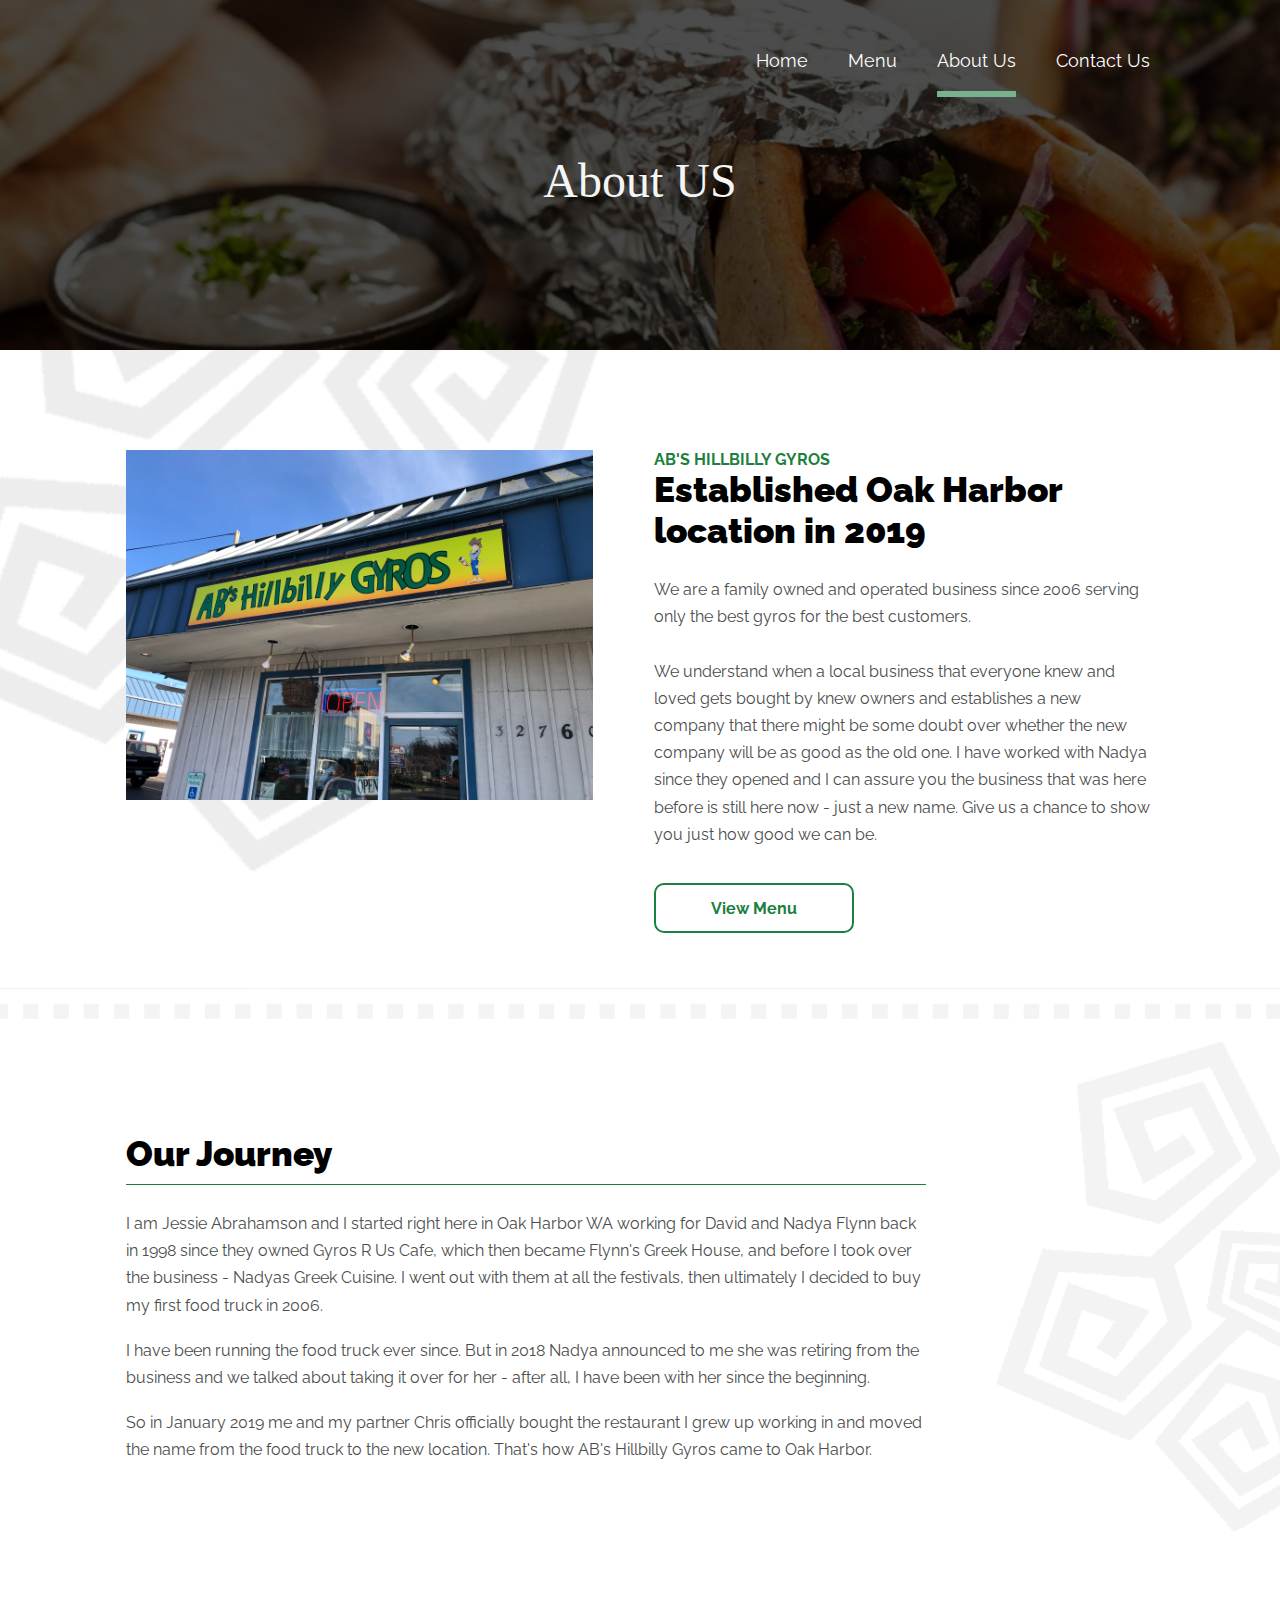
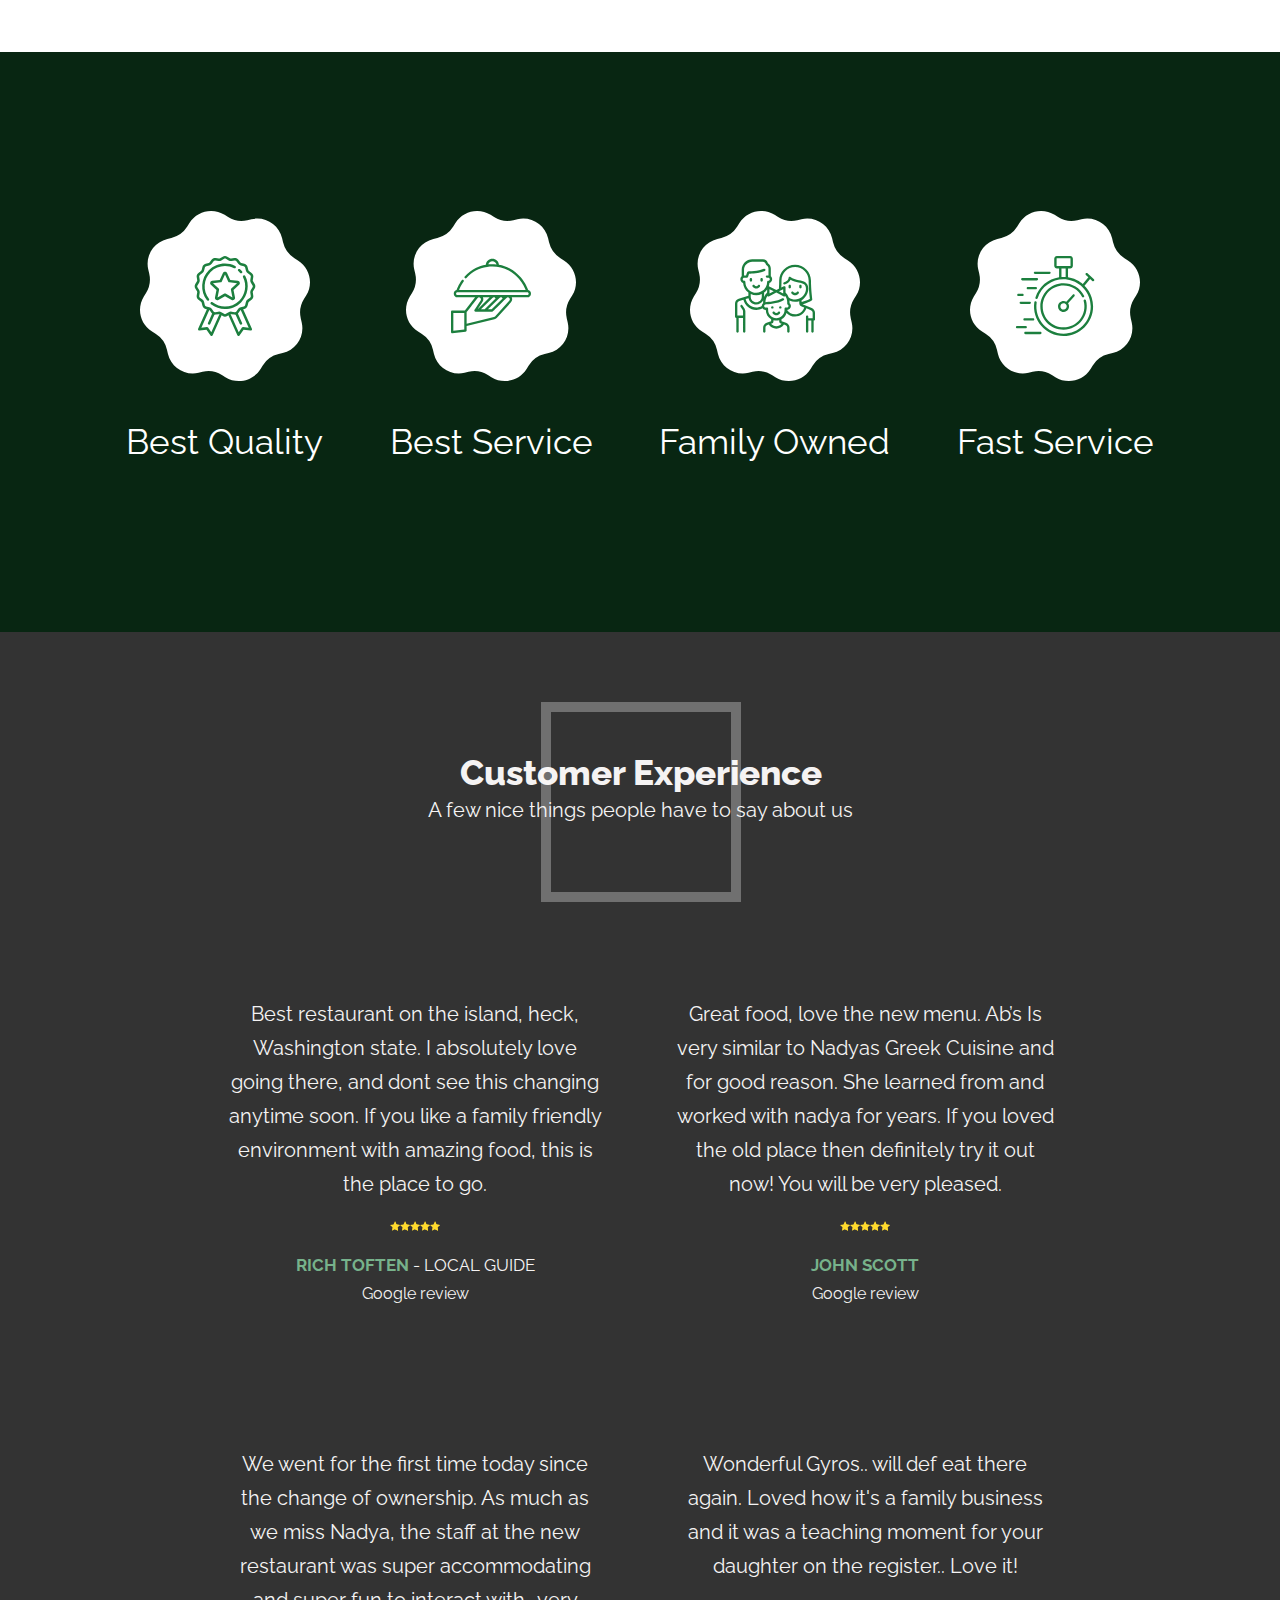
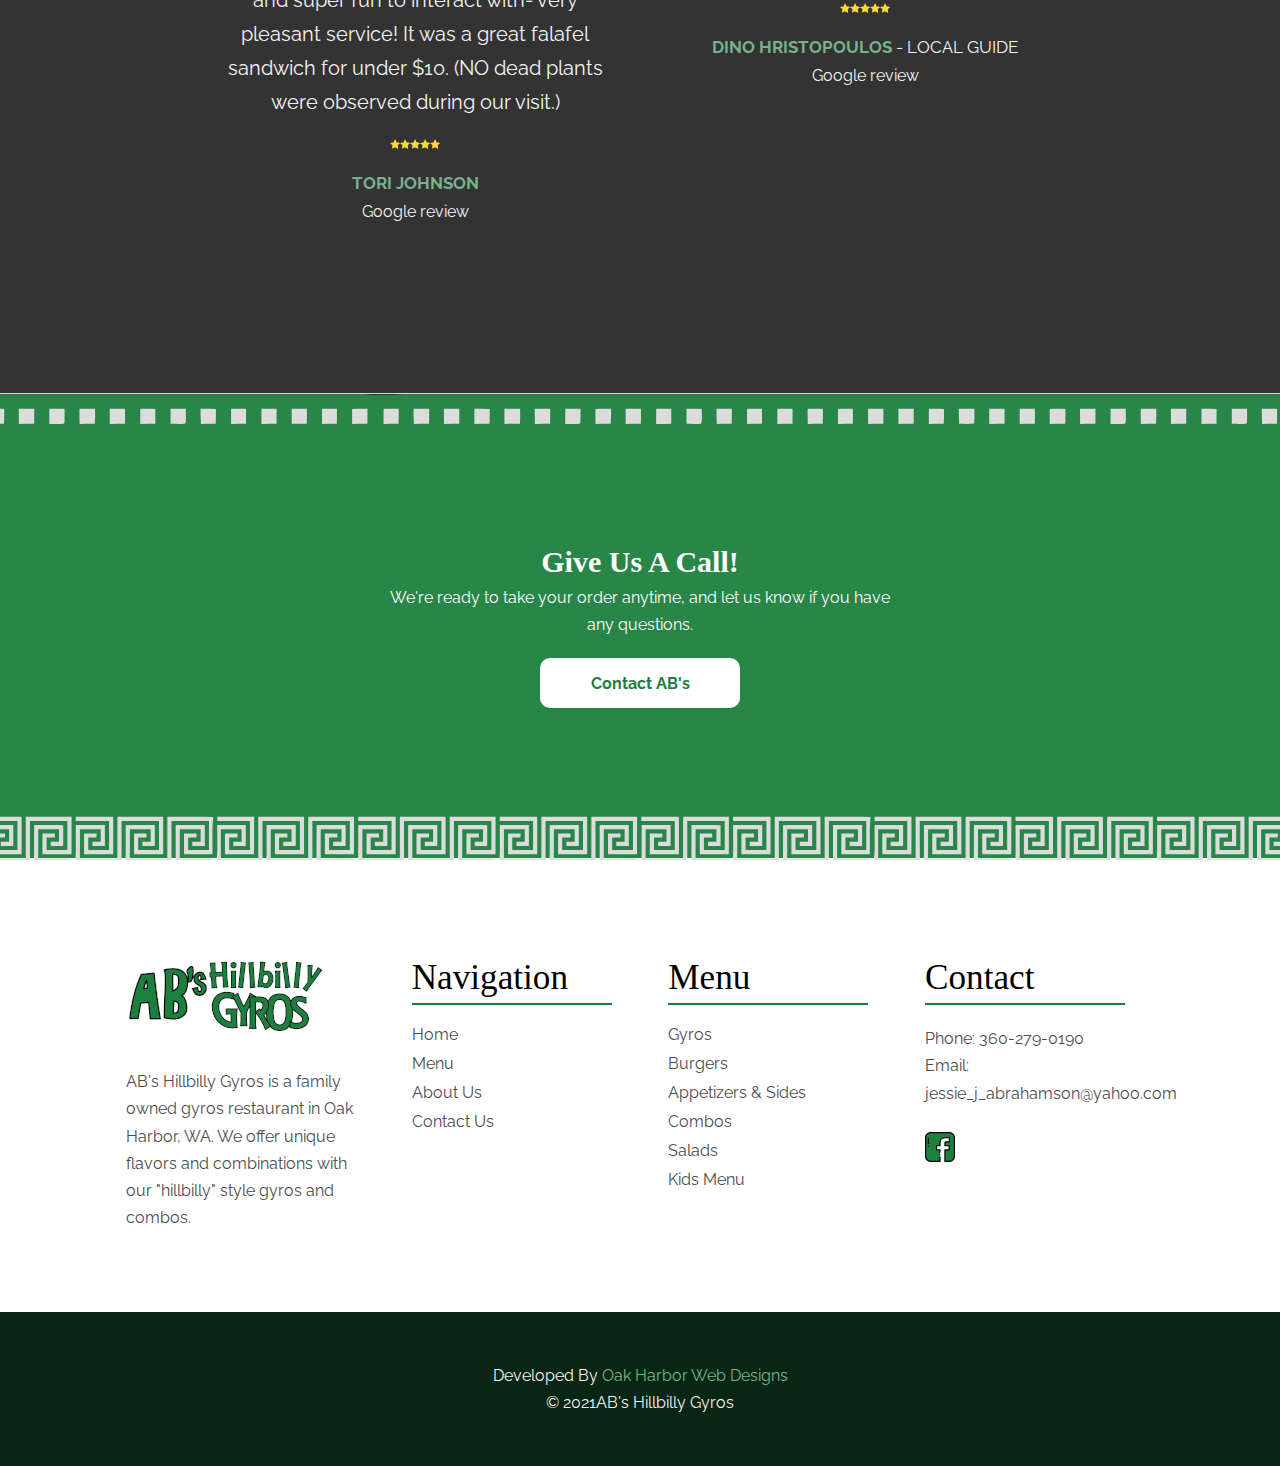
==== commit ea8e1e6a: "hours and 2021" ====
--- a/html/about.html
+++ b/html/about.html
@@ -671,10 +671,25 @@
             </div>
         </div>
         <div class="branding">
-            <p>Developed By <a href="">Oak Harbor Web Designs</a></p>
-            <p>&copy; 2020 AB's Hillbilly Gyros</p>
+            <p>Developed By <a href="https://www.oakharborwebdesigns.com/">Oak Harbor Web Designs</a></p>
+            <p>&copy; 2021AB's Hillbilly Gyros</p>
         </div>
     </footer>
+
+    <script>
+        var ba = ["MSIE","Trident","Edge"];
+        var b, ua = navigator.userAgent;
+        for(var i=0; i < ba.length; i++){
+            if( ua.indexOf(ba[i]) > -1 ){
+                b = ba[i];
+                break;
+            }
+        }
+        if(b == "MSIE" || b == "Trident" || b == "Edge"){
+            b = "Internet Explorer";
+            alert("You are using the " + b + " browser and this browser is incompatible with this website and many others.  Please open this page in a different browser, either Chrome or Firefox.  Thank you!");
+        }
+    </script>
     
     <script src="/app.js"></script>
     <script src="https://unpkg.com/aos@2.3.1/dist/aos.js"></script>
--- a/css/core-styles.css
+++ b/css/core-styles.css
@@ -29,7 +29,7 @@
 
 :root {
 	--primary: #1c7f3e;
-	--dark: rgb(8, 38, 19)
+	--dark: rgb(8, 38, 19);
 }
 
 body, html {
@@ -431,7 +431,7 @@
 <--- -------------------------- -*/
 
 #contact {
-    background: url("/images/landing.jpg");
+    background: url("/images/landing-mini.jpg");
     background-size: cover;
 	background-repeat: no-repeat;
 	background-position: center;
@@ -531,6 +531,7 @@
 	
 	#contact {
 		position: relative;
+		background: url("/images/landing.jpg");
 	}
 
     .contact-container {
@@ -691,6 +692,7 @@
 	<--- -------------------------- -*/
 
 	#contact {
+		background: url("/images/landing.jpg");
 		background-size: cover;
 		background-attachment: fixed;
 		background-repeat: no-repeat;
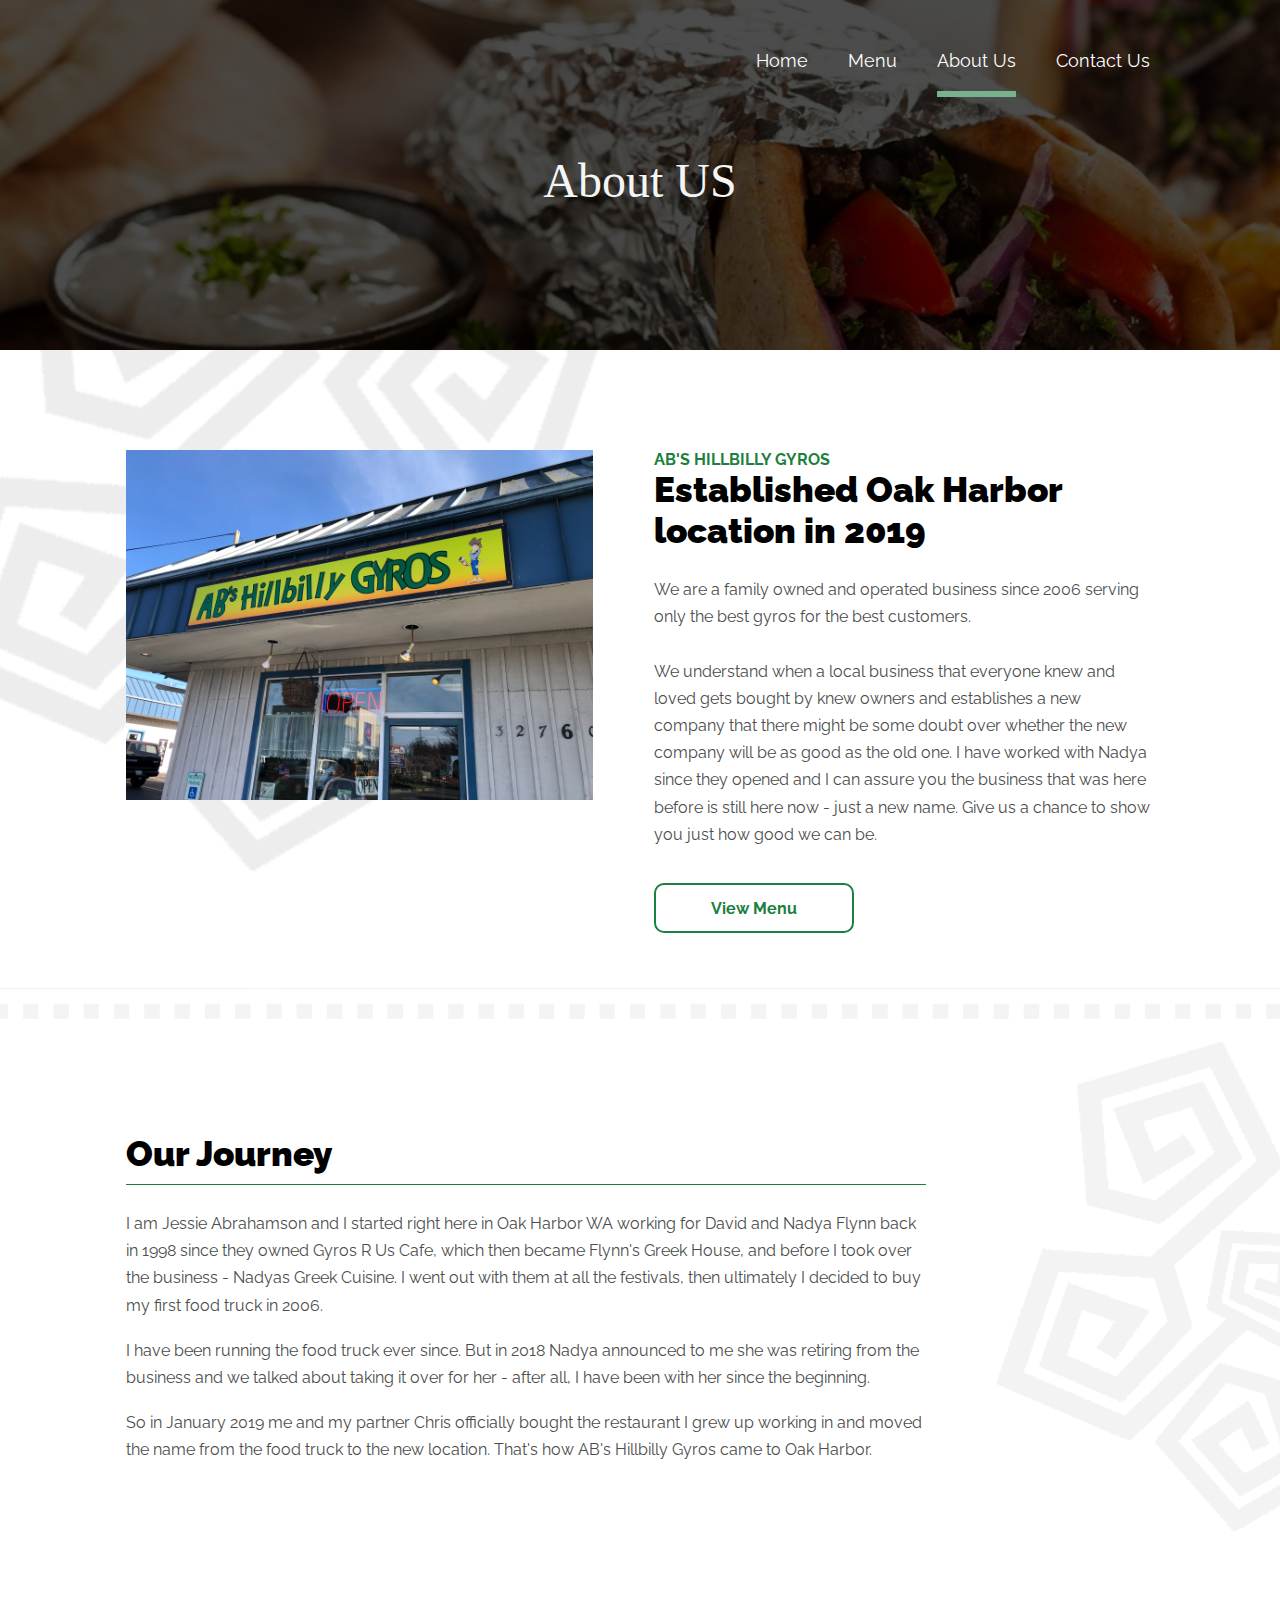
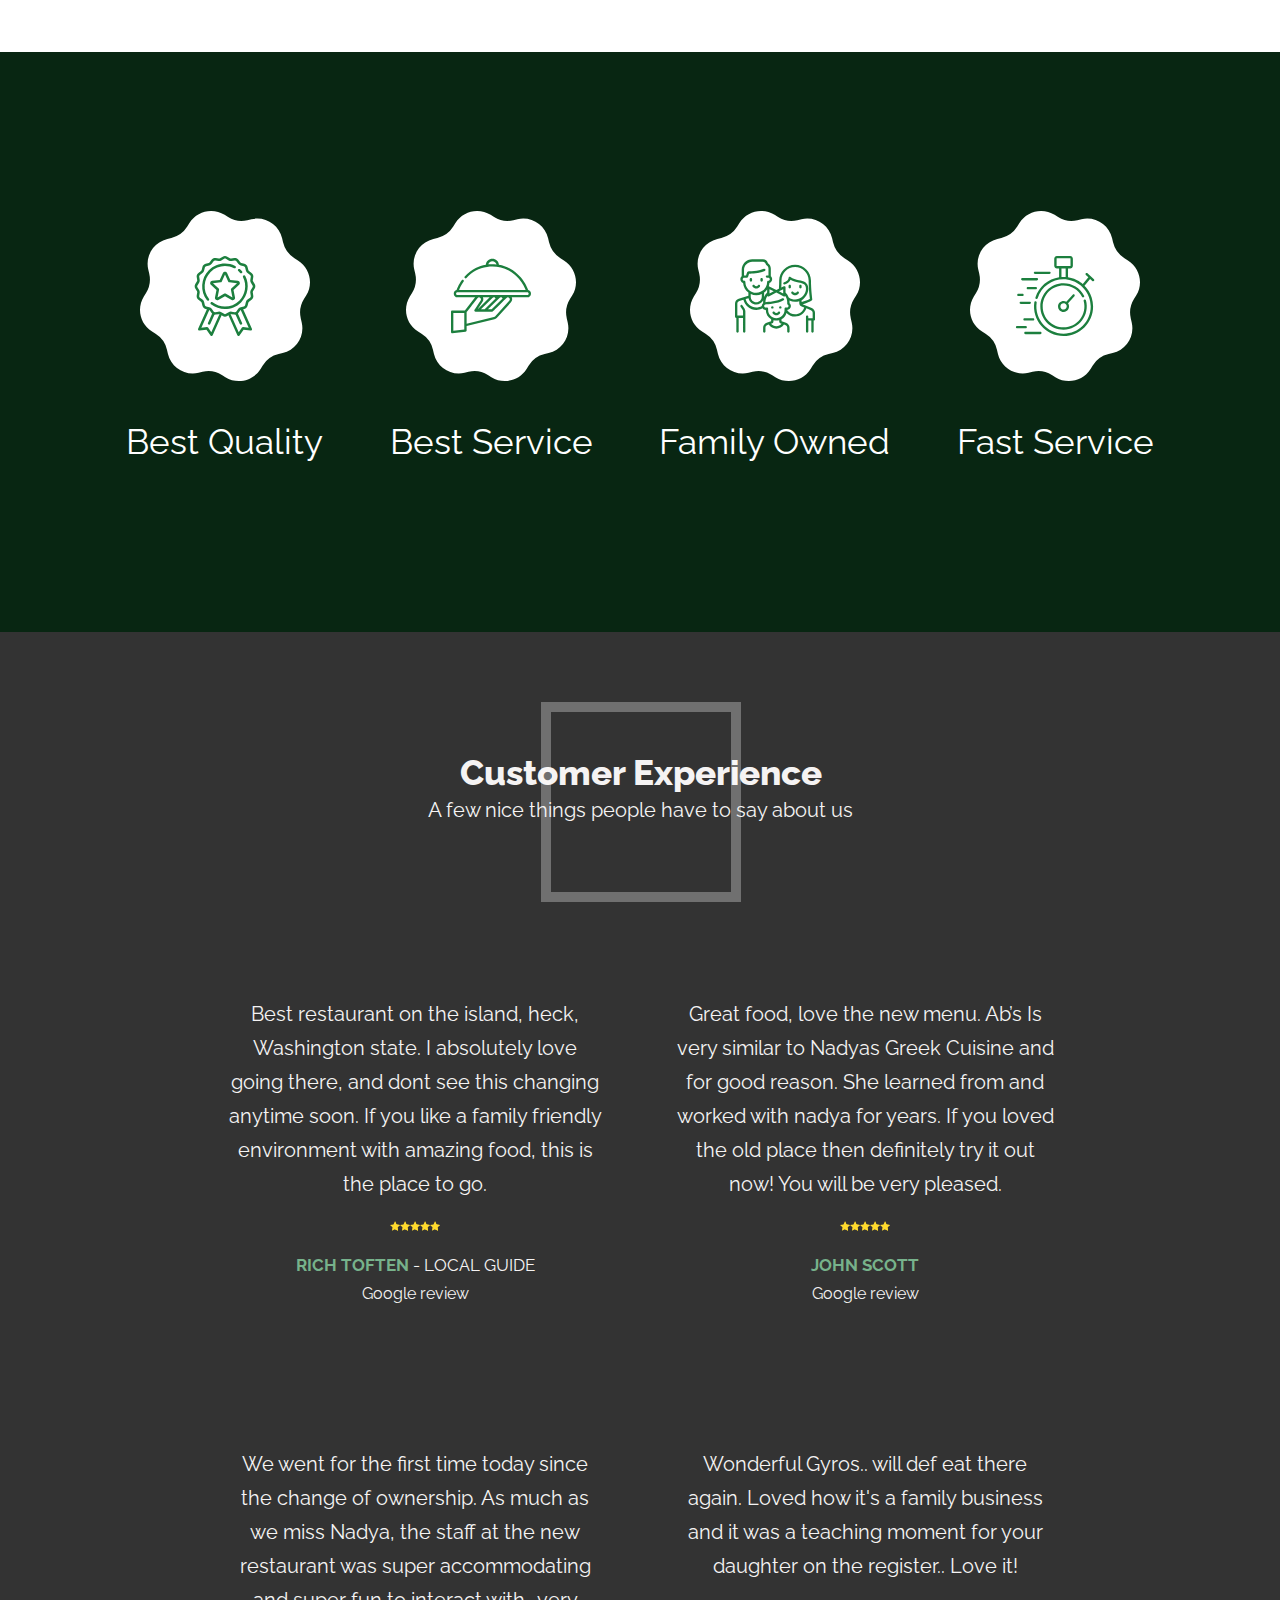
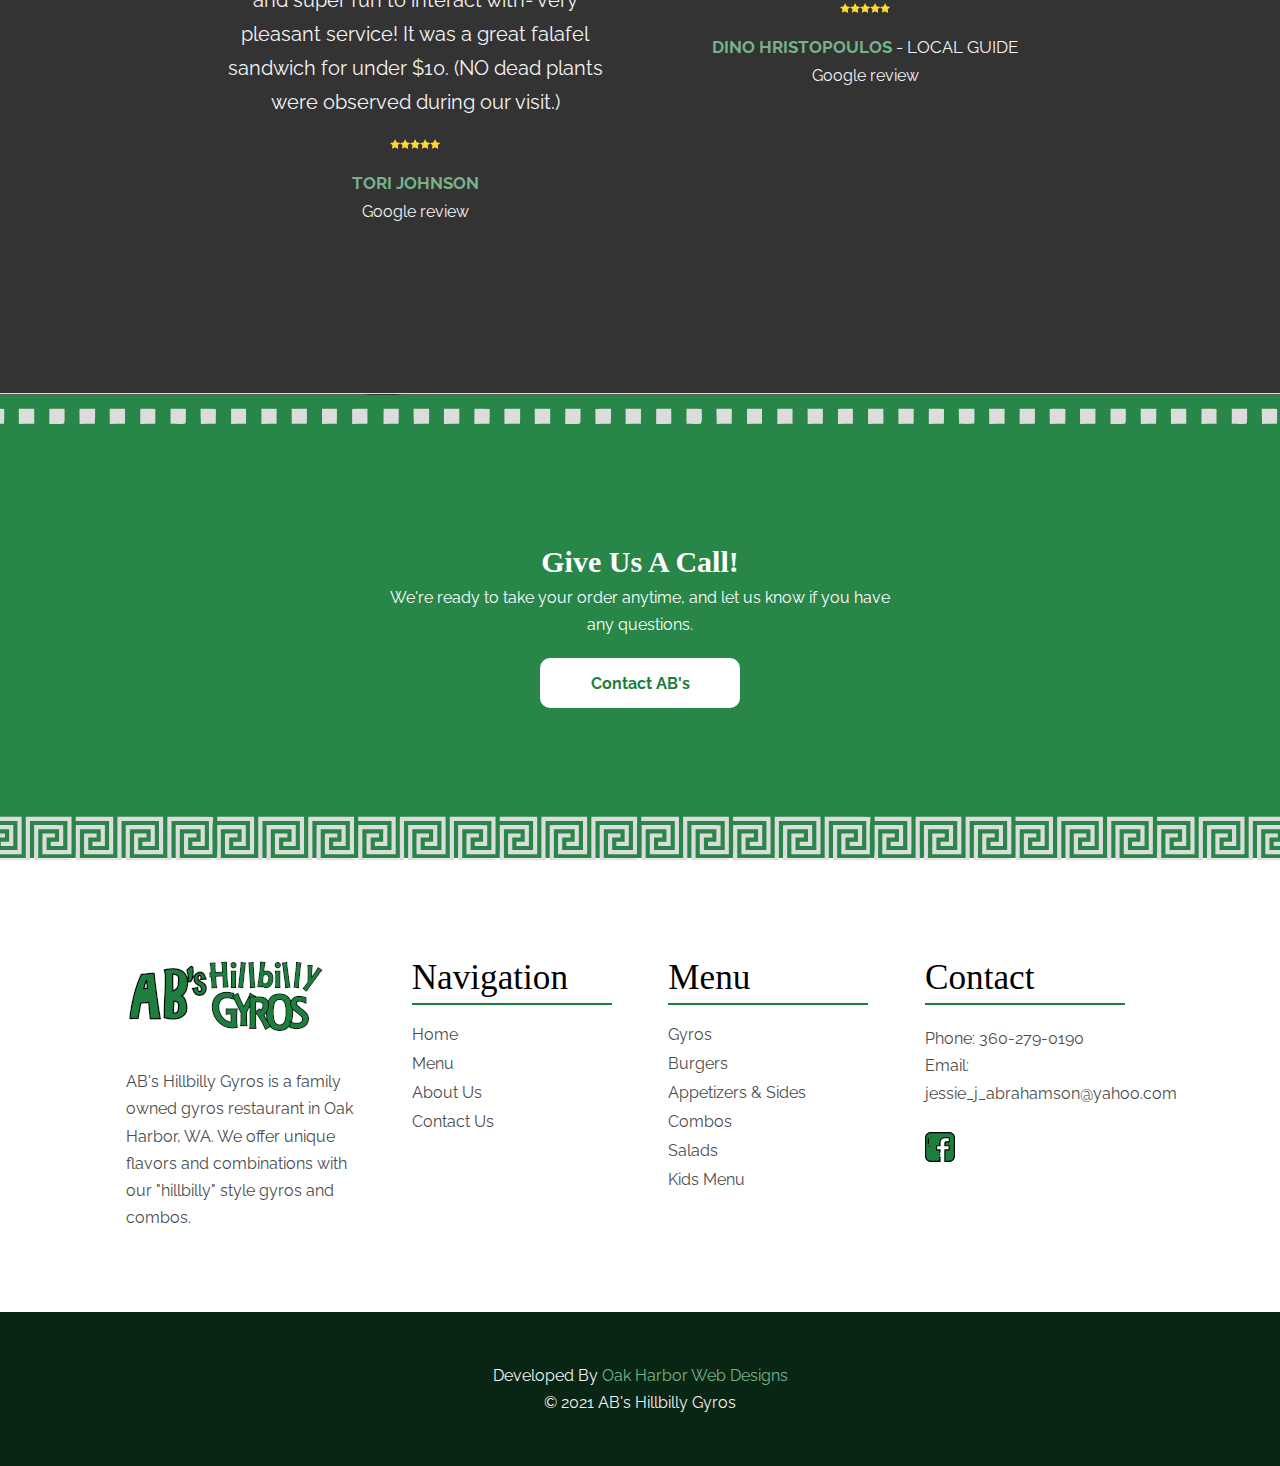
==== commit a5d504fa: "2021" ====
--- a/html/about.html
+++ b/html/about.html
@@ -672,7 +672,7 @@
         </div>
         <div class="branding">
             <p>Developed By <a href="https://www.oakharborwebdesigns.com/">Oak Harbor Web Designs</a></p>
-            <p>&copy; 2021AB's Hillbilly Gyros</p>
+            <p>&copy; 2021 AB's Hillbilly Gyros</p>
         </div>
     </footer>
 
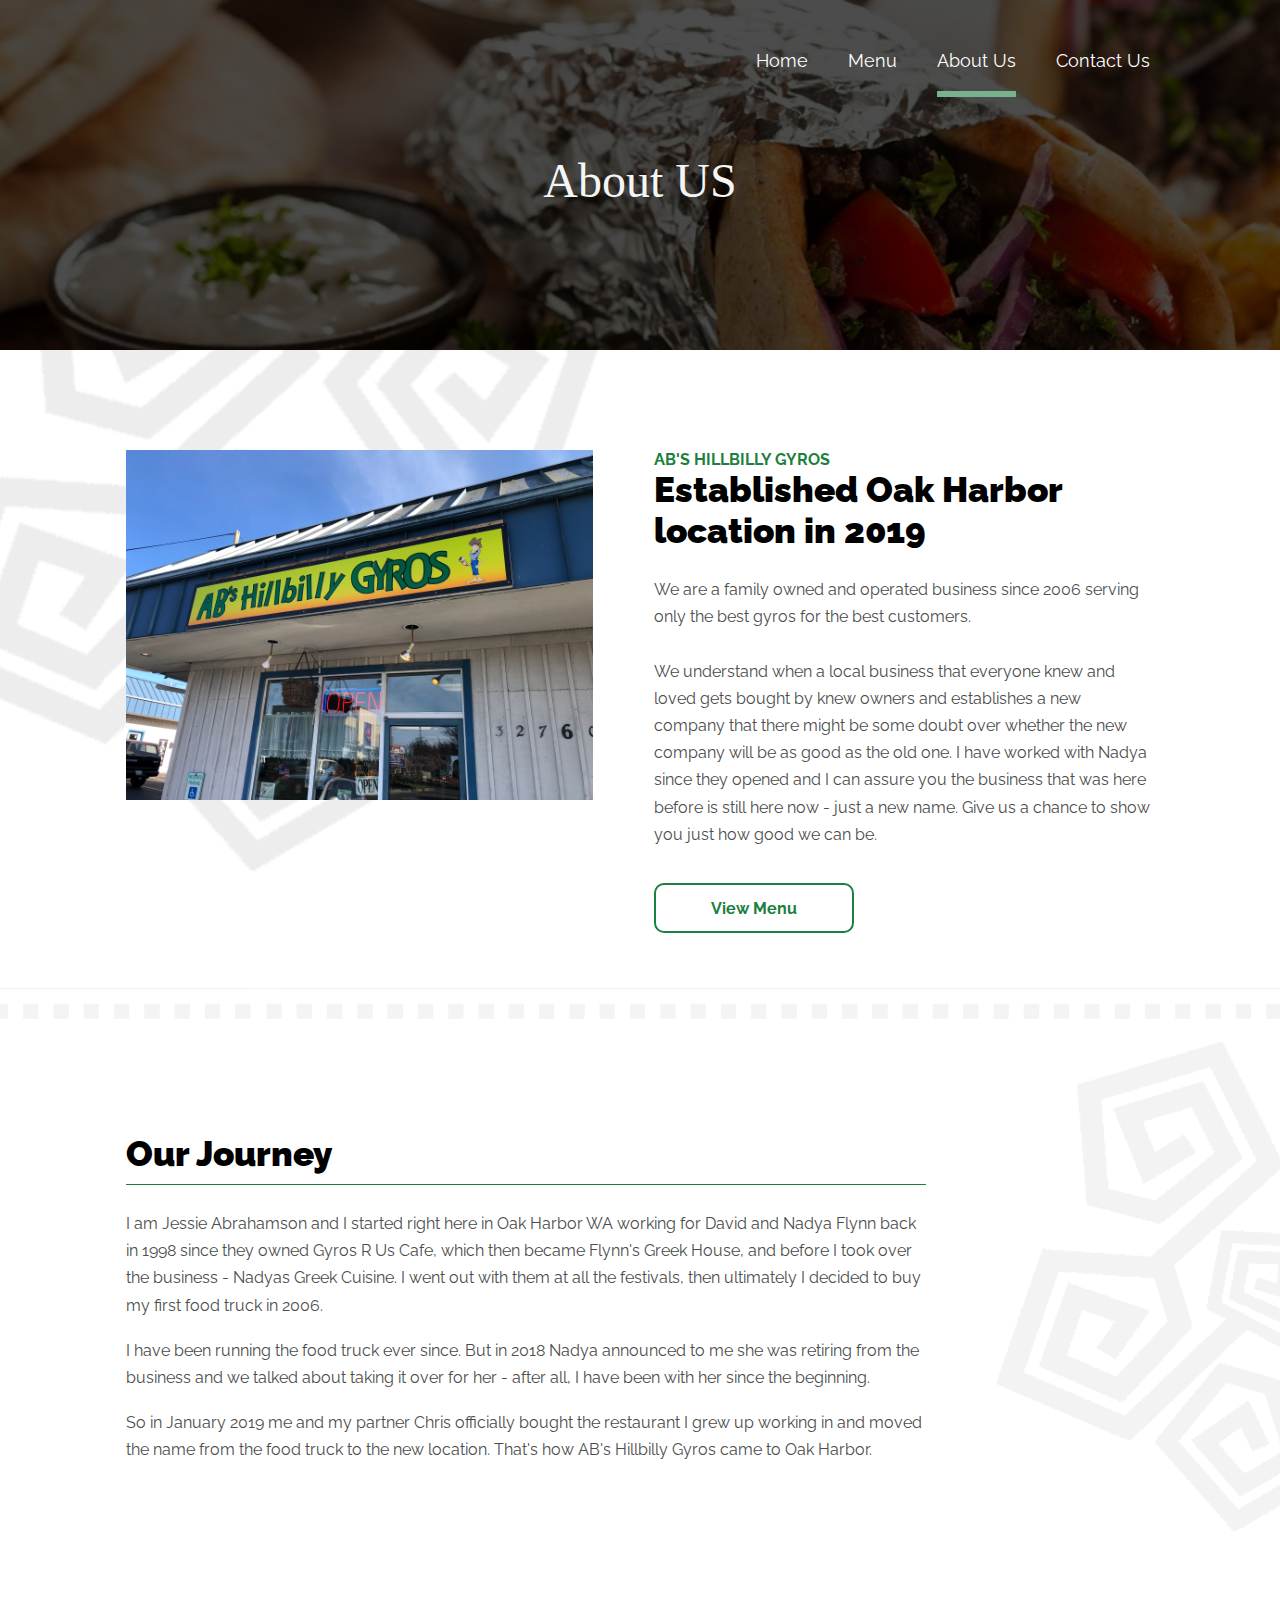
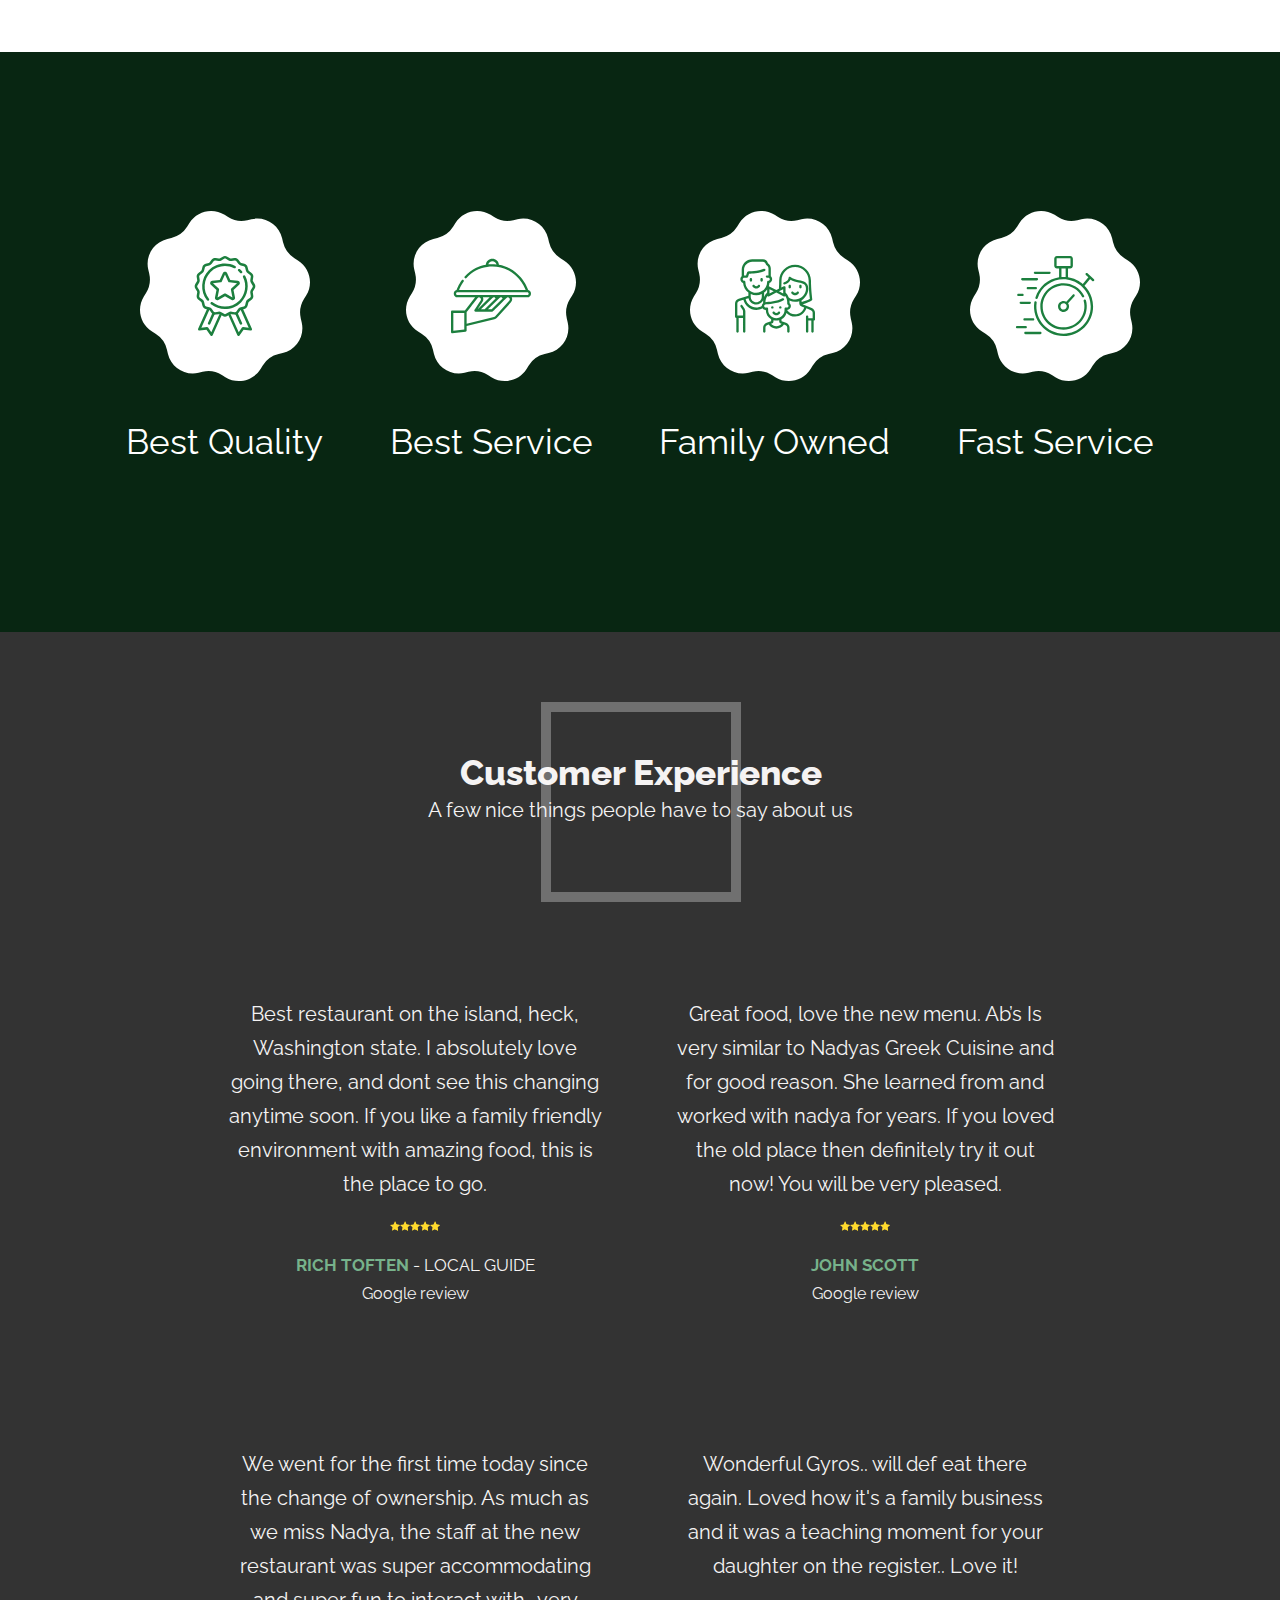
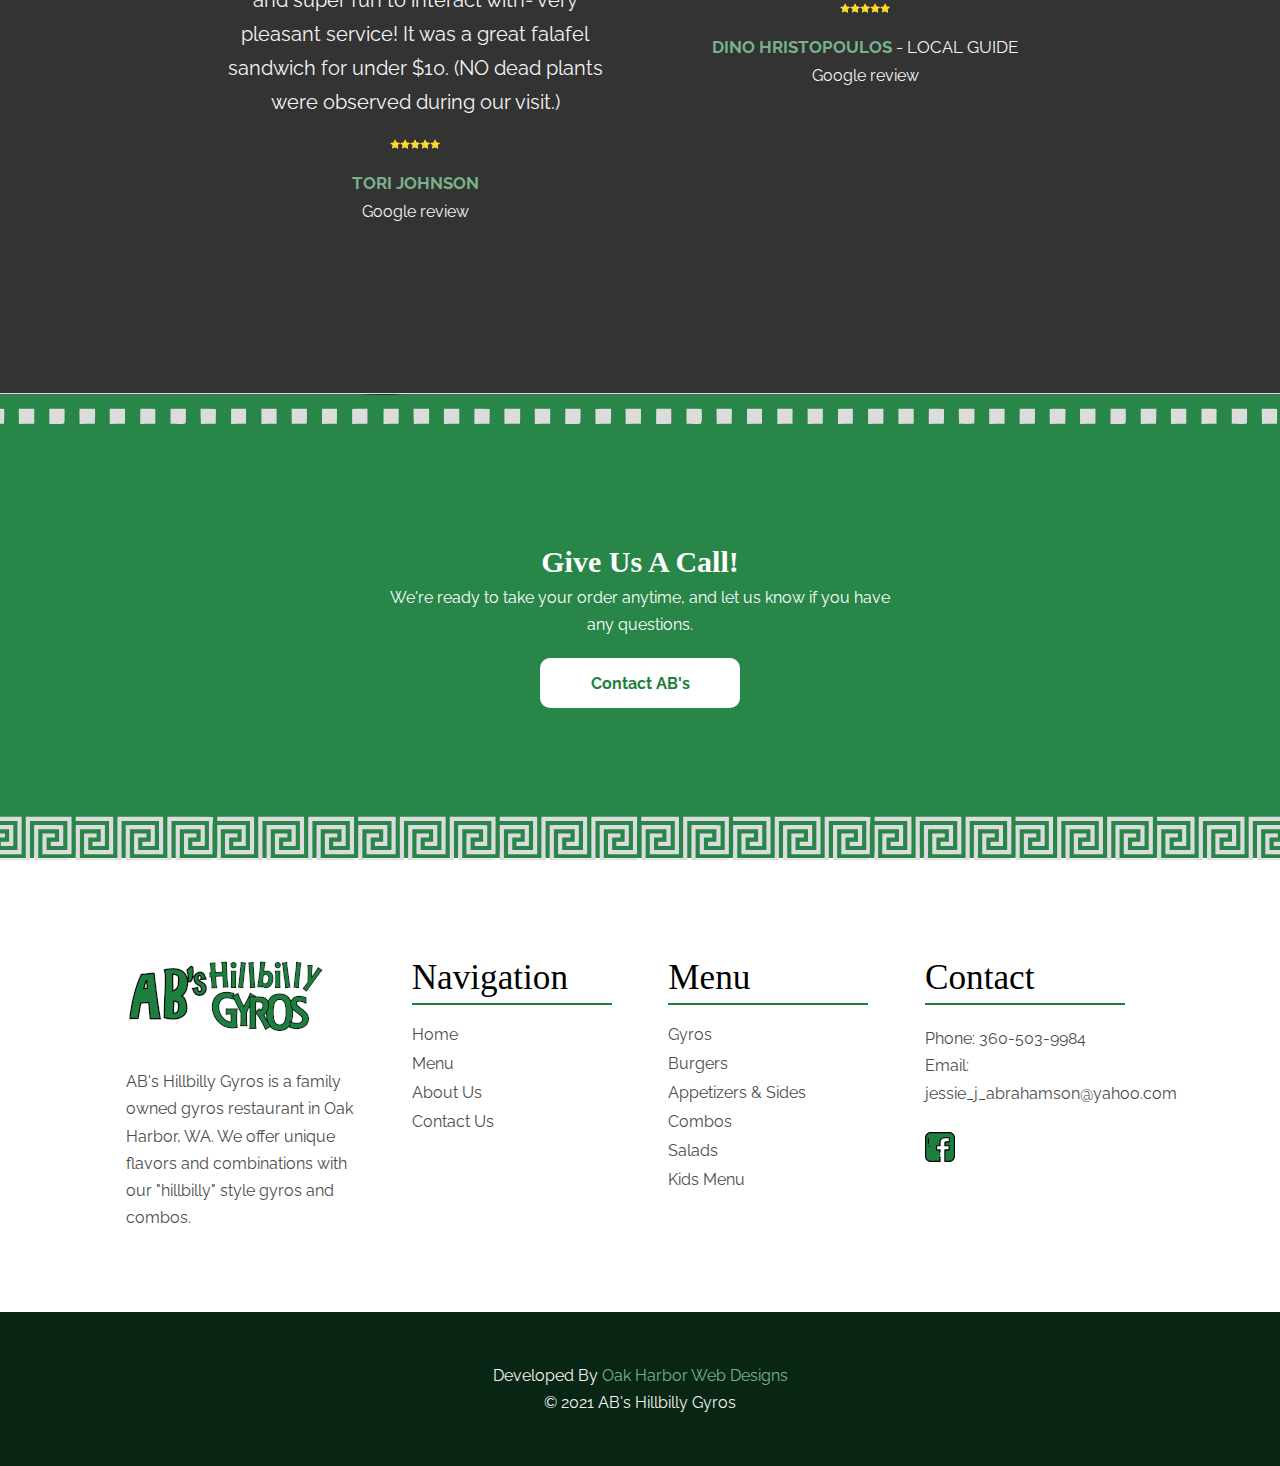
==== commit fb9cfaf6: "new phone who dis" ====
--- a/html/about.html
+++ b/html/about.html
@@ -533,7 +533,7 @@
             <button class="button-secondary contacts-button desktop-call" onclick="location.href='contact.html'" type="button">
                 Contact AB's
             </button>
-            <button class="button-secondary contacts-button mobile-call" onclick="location.href='tel: 360-279-0190'" type="button">
+            <button class="button-secondary contacts-button mobile-call" onclick="location.href='tel: 360-503-9984'" type="button">
                 Contact AB's
             </button>
         </div>
@@ -665,7 +665,7 @@
             <div class="footer-item">
                 <h2>Contact</h2>
                 <div aria-hidden="true" class="footer-line"></div>
-                <p><span>Phone:</span> 360-279-0190</p>
+                <p><span>Phone:</span> 360-503-9984</p>
                 <p><span>Email:</span> jessie_j_abrahamson@yahoo.com</p>
                 <a href="https://www.facebook.com/ABs-Hillbilly-Gyros-1684688868413696/"><svg xmlns="http://www.w3.org/2000/svg" xmlns:xlink="http://www.w3.org/1999/xlink" version="1.1" id="Capa_1" x="0px" y="0px" viewBox="0 0 512 512" style="enable-background:new 0 0 512 512;" xml:space="preserve" width="512px" height="512px" class=""><g><path style="fill:#1C7F3E" d="M414,10H98c-48.601,0-88,39.399-88,88v316c0,48.601,39.399,88,88,88h158c0-0.128,0-104.876,0-196.5  h-59v-71.006h59v-52.008c0-33.259,15.455-84.938,84.206-84.938h74.517v69.66c0,0-49.552,0-56.742,0  c-7.639,0-17.982,3.59-17.982,19.316v47.521h75.172L407.98,305.5H340c0,90.727,0,196.372,0,196.5h74c48.601,0,88-39.399,88-88V98  C502,49.399,462.601,10,414,10z" data-original="#6E87F5" class="active-path" data-old_color="#6E87F5"/><path d="M256,395.493c-5.523,0-10-4.477-10-10v-0.08c0-0.013,0-0.027,0-0.04s0-0.027,0-0.04c0-5.523,4.477-10,10-10  c5.523,0,10,4.477,10,10c0,0.013,0,0.027,0,0.04s0,0.026,0,0.04s0,0.026,0,0.04s0,0.026,0,0.04  C266,391.016,261.523,395.493,256,395.493z" data-original="#000000" class="" style="fill:#000000" data-old_color="#000000"/><path d="M414,512h-74c-5.523,0-10-4.477-10-10V305.5c0-5.523,4.477-10,10-10h58.937l5.178-51.455H340c-5.523,0-10-4.477-10-10  v-47.521c0-21.638,15.073-29.316,27.981-29.316h46.742v-49.66h-64.517c-66.976,0-74.207,52.406-74.207,74.938v52.007  c0,5.523-4.477,10-10,10h-49V295.5h49c5.523,0,10,4.477,10,10V344c0,5.523-4.477,10-10,10s-10-4.477-10-10v-28.5h-49  c-5.523,0-10-4.477-10-10v-71.006c0-5.523,4.477-10,10-10h49v-42.007c0-13.38,2.37-39.076,18.243-60.834  c11.349-15.558,33.741-34.104,75.964-34.104h74.517c5.523,0,10,4.477,10,10v69.66c0,5.523-4.477,10-10,10h-56.742  c-5.818,0-7.981,2.525-7.981,9.316v37.521h65.172c2.826,0,5.521,1.196,7.417,3.292c1.896,2.096,2.816,4.896,2.533,7.709  l-7.191,71.455c-0.514,5.109-4.814,8.999-9.95,8.999H350V492h64c43.009,0,78-34.991,78-78V98c0-43.009-34.991-78-78-78H98  c-43.009,0-78,34.991-78,78v316c0,43.009,34.991,78,78,78h148v-67.5c0-5.523,4.477-10,10-10c5.523,0,10,4.477,10,10V502  c0,5.523-4.477,10-10,10H98c-54.038,0-98-43.962-98-98V98C0,43.962,43.962,0,98,0h316c54.038,0,98,43.962,98,98v316  C512,468.038,468.038,512,414,512z" data-original="#000000" class="" style="fill:#000000" data-old_color="#000000"/><path d="M58,206c-5.523,0-10-4.477-10-10v-83.5c0-5.523,4.477-10,10-10s10,4.477,10,10V196C68,201.523,63.523,206,58,206z" data-original="#000000" class="" style="fill:#000000" data-old_color="#000000"/><path d="M58,249.5c-5.523,0-10-4.477-10-10v-0.118c0-5.523,4.477-10,10-10s10,4.477,10,10v0.118C68,245.023,63.523,249.5,58,249.5z" data-original="#000000" class="" style="fill:#000000" data-old_color="#000000"/></g> </svg></a>
             </div>
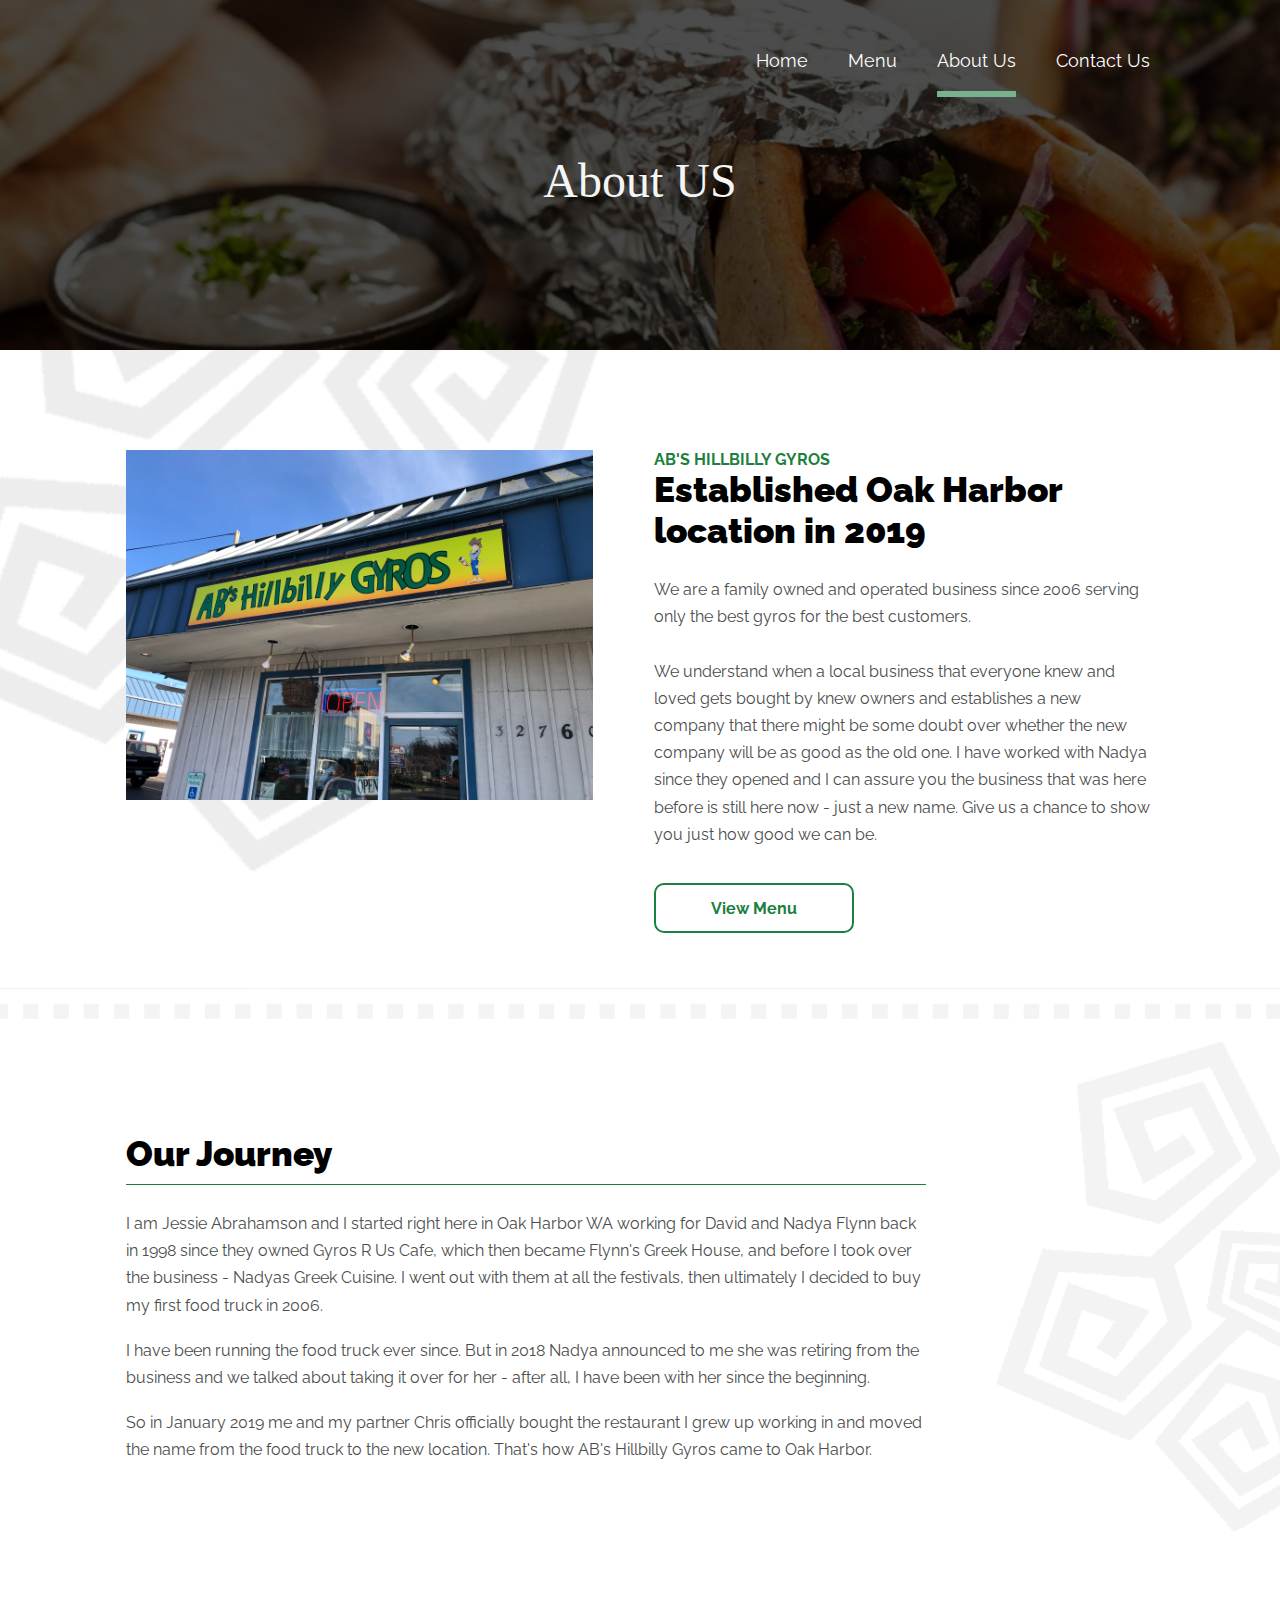
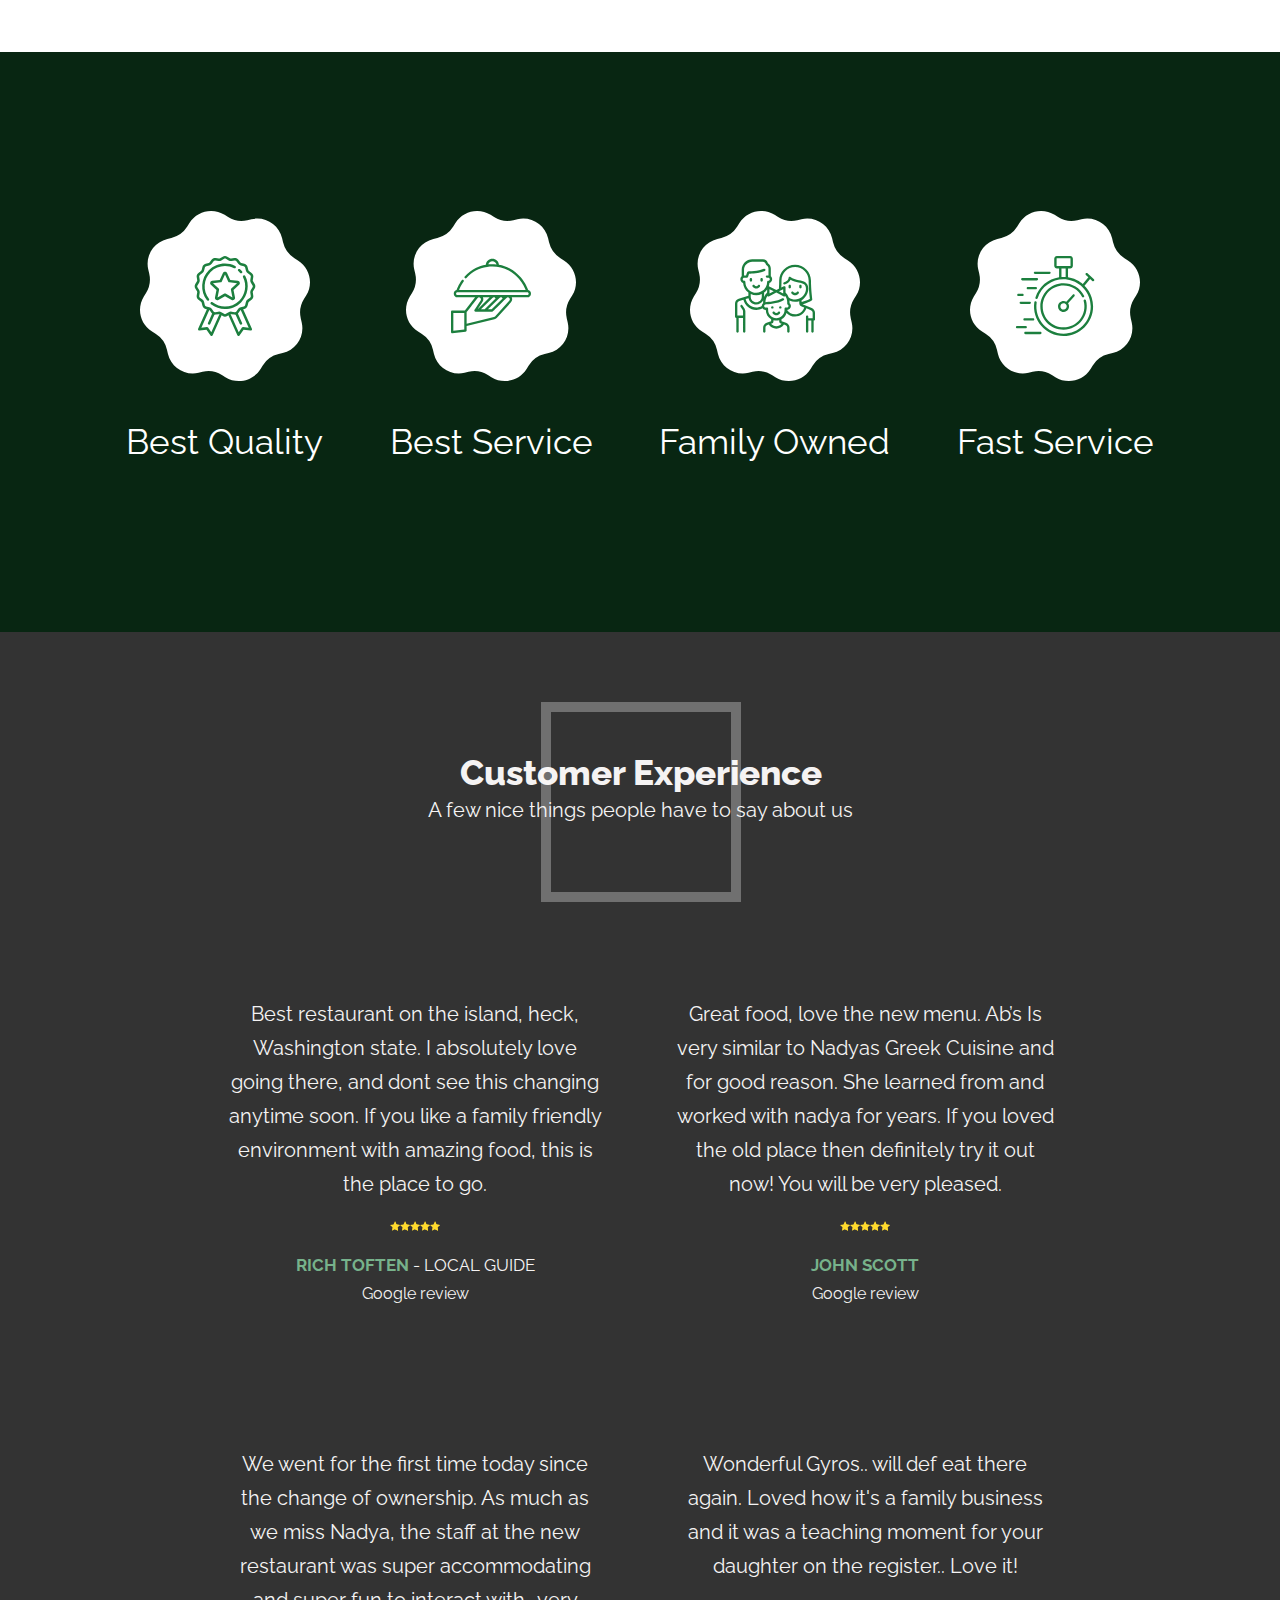
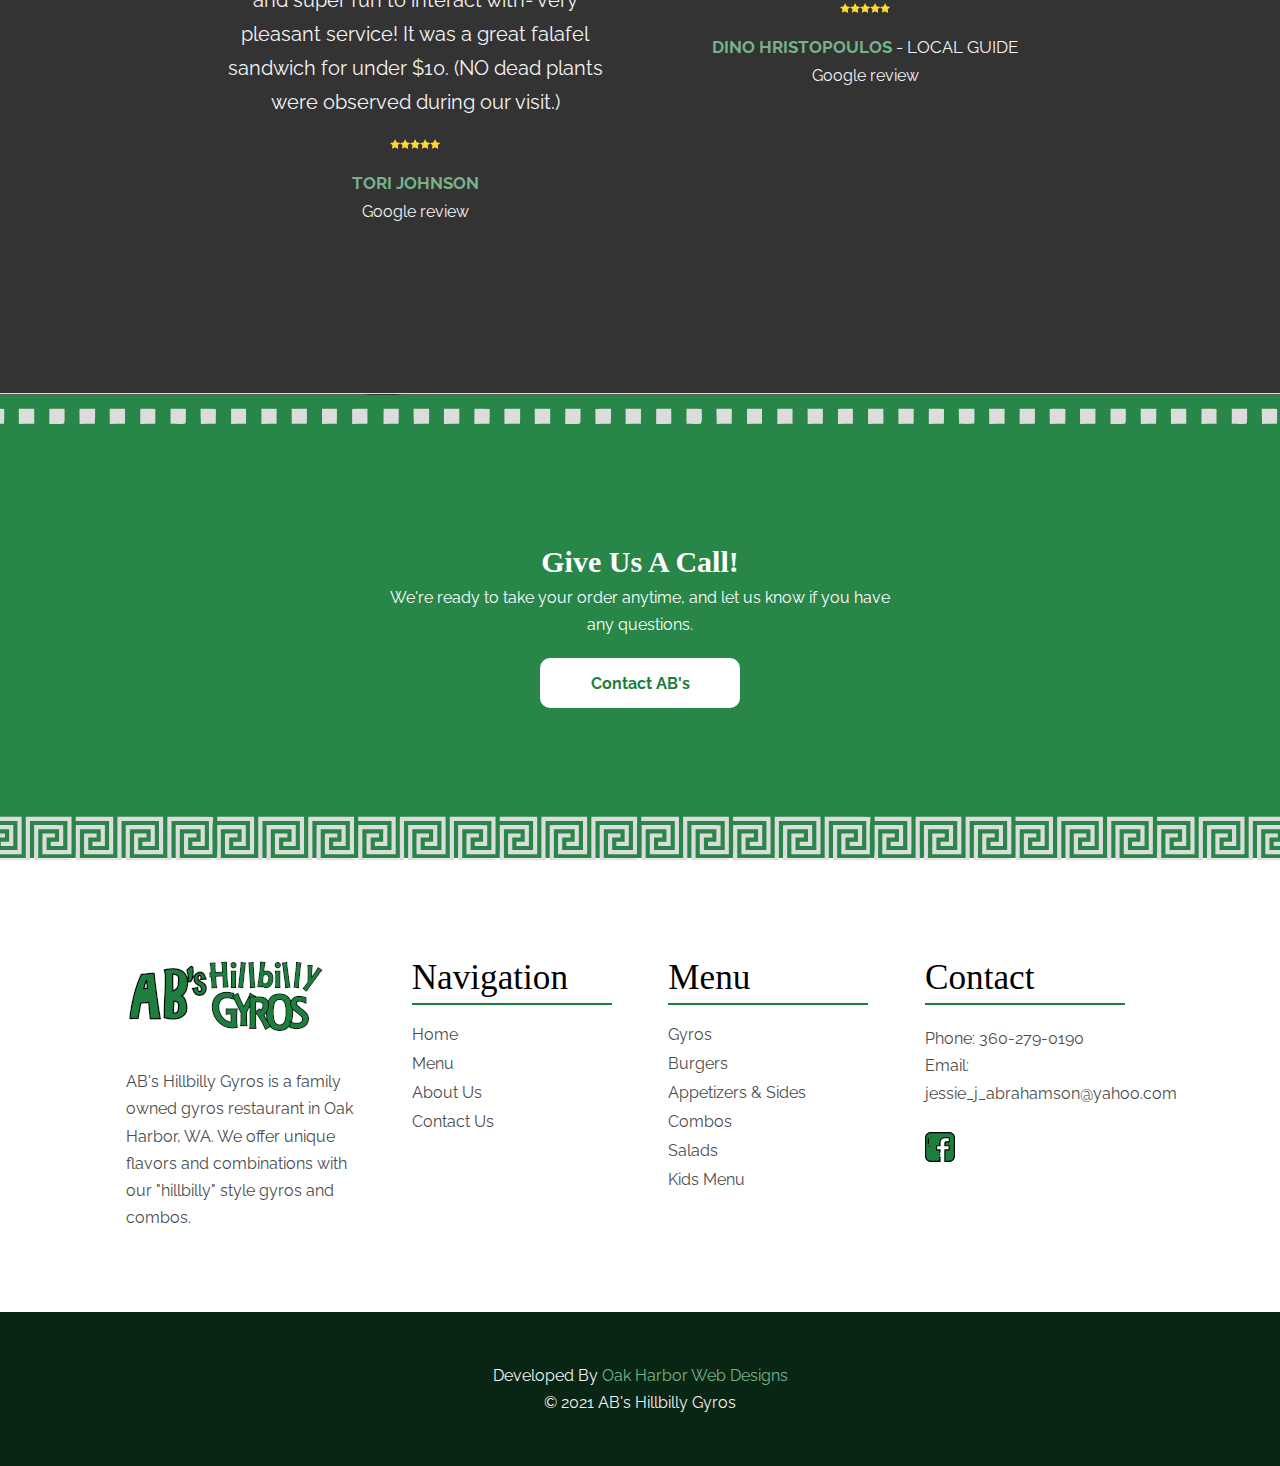
==== commit 3fd3fd82: "fixed number" ====
--- a/html/about.html
+++ b/html/about.html
@@ -533,7 +533,7 @@
             <button class="button-secondary contacts-button desktop-call" onclick="location.href='contact.html'" type="button">
                 Contact AB's
             </button>
-            <button class="button-secondary contacts-button mobile-call" onclick="location.href='tel: 360-503-9984'" type="button">
+            <button class="button-secondary contacts-button mobile-call" onclick="location.href='tel: 360-279-0190'" type="button">
                 Contact AB's
             </button>
         </div>
@@ -665,7 +665,7 @@
             <div class="footer-item">
                 <h2>Contact</h2>
                 <div aria-hidden="true" class="footer-line"></div>
-                <p><span>Phone:</span> 360-503-9984</p>
+                <p><span>Phone:</span> 360-279-0190</p>
                 <p><span>Email:</span> jessie_j_abrahamson@yahoo.com</p>
                 <a href="https://www.facebook.com/ABs-Hillbilly-Gyros-1684688868413696/"><svg xmlns="http://www.w3.org/2000/svg" xmlns:xlink="http://www.w3.org/1999/xlink" version="1.1" id="Capa_1" x="0px" y="0px" viewBox="0 0 512 512" style="enable-background:new 0 0 512 512;" xml:space="preserve" width="512px" height="512px" class=""><g><path style="fill:#1C7F3E" d="M414,10H98c-48.601,0-88,39.399-88,88v316c0,48.601,39.399,88,88,88h158c0-0.128,0-104.876,0-196.5  h-59v-71.006h59v-52.008c0-33.259,15.455-84.938,84.206-84.938h74.517v69.66c0,0-49.552,0-56.742,0  c-7.639,0-17.982,3.59-17.982,19.316v47.521h75.172L407.98,305.5H340c0,90.727,0,196.372,0,196.5h74c48.601,0,88-39.399,88-88V98  C502,49.399,462.601,10,414,10z" data-original="#6E87F5" class="active-path" data-old_color="#6E87F5"/><path d="M256,395.493c-5.523,0-10-4.477-10-10v-0.08c0-0.013,0-0.027,0-0.04s0-0.027,0-0.04c0-5.523,4.477-10,10-10  c5.523,0,10,4.477,10,10c0,0.013,0,0.027,0,0.04s0,0.026,0,0.04s0,0.026,0,0.04s0,0.026,0,0.04  C266,391.016,261.523,395.493,256,395.493z" data-original="#000000" class="" style="fill:#000000" data-old_color="#000000"/><path d="M414,512h-74c-5.523,0-10-4.477-10-10V305.5c0-5.523,4.477-10,10-10h58.937l5.178-51.455H340c-5.523,0-10-4.477-10-10  v-47.521c0-21.638,15.073-29.316,27.981-29.316h46.742v-49.66h-64.517c-66.976,0-74.207,52.406-74.207,74.938v52.007  c0,5.523-4.477,10-10,10h-49V295.5h49c5.523,0,10,4.477,10,10V344c0,5.523-4.477,10-10,10s-10-4.477-10-10v-28.5h-49  c-5.523,0-10-4.477-10-10v-71.006c0-5.523,4.477-10,10-10h49v-42.007c0-13.38,2.37-39.076,18.243-60.834  c11.349-15.558,33.741-34.104,75.964-34.104h74.517c5.523,0,10,4.477,10,10v69.66c0,5.523-4.477,10-10,10h-56.742  c-5.818,0-7.981,2.525-7.981,9.316v37.521h65.172c2.826,0,5.521,1.196,7.417,3.292c1.896,2.096,2.816,4.896,2.533,7.709  l-7.191,71.455c-0.514,5.109-4.814,8.999-9.95,8.999H350V492h64c43.009,0,78-34.991,78-78V98c0-43.009-34.991-78-78-78H98  c-43.009,0-78,34.991-78,78v316c0,43.009,34.991,78,78,78h148v-67.5c0-5.523,4.477-10,10-10c5.523,0,10,4.477,10,10V502  c0,5.523-4.477,10-10,10H98c-54.038,0-98-43.962-98-98V98C0,43.962,43.962,0,98,0h316c54.038,0,98,43.962,98,98v316  C512,468.038,468.038,512,414,512z" data-original="#000000" class="" style="fill:#000000" data-old_color="#000000"/><path d="M58,206c-5.523,0-10-4.477-10-10v-83.5c0-5.523,4.477-10,10-10s10,4.477,10,10V196C68,201.523,63.523,206,58,206z" data-original="#000000" class="" style="fill:#000000" data-old_color="#000000"/><path d="M58,249.5c-5.523,0-10-4.477-10-10v-0.118c0-5.523,4.477-10,10-10s10,4.477,10,10v0.118C68,245.023,63.523,249.5,58,249.5z" data-original="#000000" class="" style="fill:#000000" data-old_color="#000000"/></g> </svg></a>
             </div>
